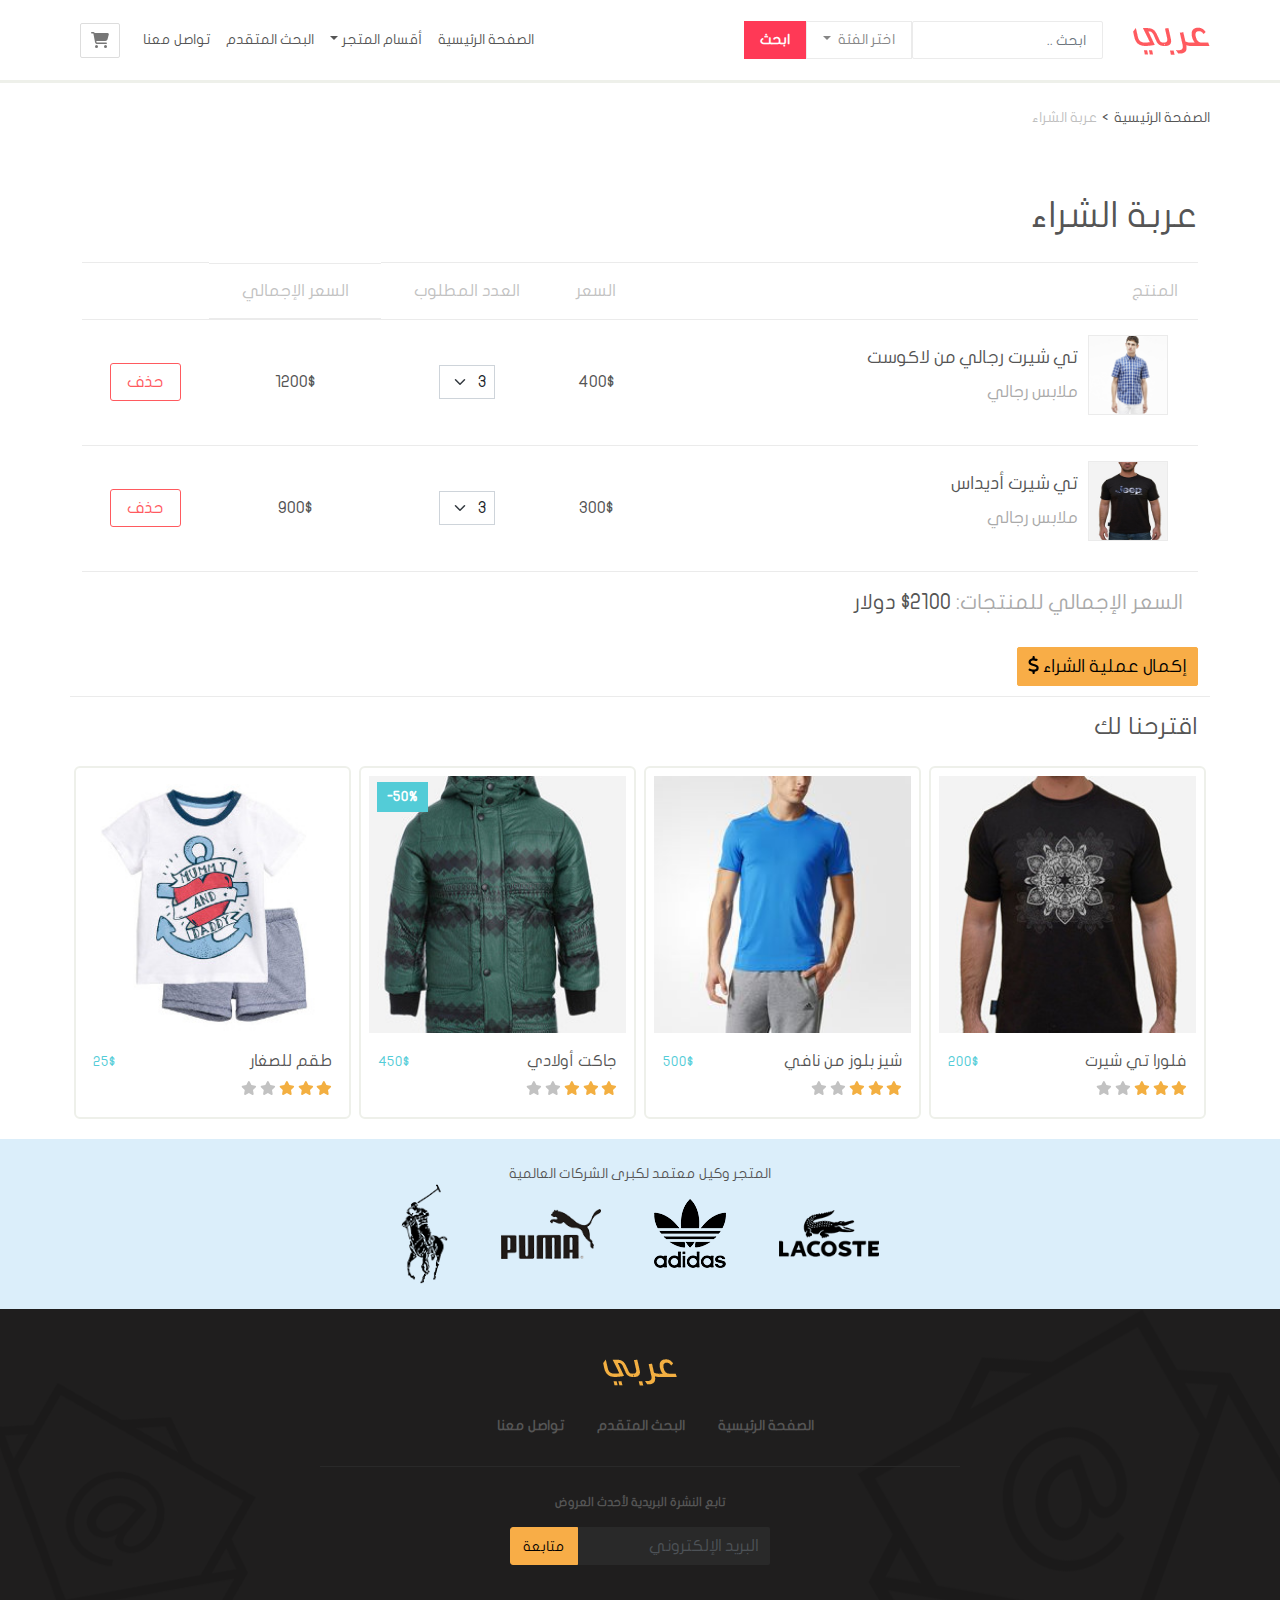
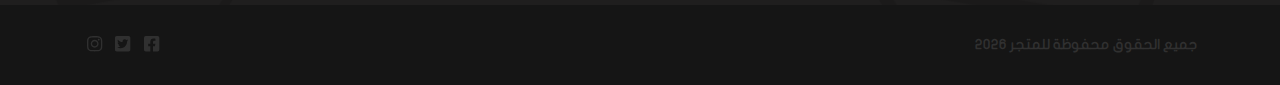
==== checkout.html @ 3d7d4f2a "dist files" ====
<!DOCTYPE html> <html lang="ar" dir="rtl"> <head> <meta charset="UTF-8"> <meta name="viewport" content="width=device-width,initial-scale=1"> <title>متجر عربي | صفحة الشراء</title> <script defer src="main.js"></script><link href="style.css" rel="stylesheet"></head> <body> <div class="container-fluid"> <div class="row"> <nav class="navbar custom-navbar navbar-expand-lg"> <div class="container p-0"> <div class="navbar-header"> <button class="navbar-toggler btn btn-icon collapsed" type="button" data-bs-toggle="collapse" data-bs-target="#navbar-cooapsed-menu" aria-controls="navbarSupportedContent" aria-expanded="false" aria-label="Toggle navigation"> <i class="fa-solid fa-bars"></i> </button> <a href="checkout.html" class="navbar-toggler btn btn-icon me-2" data-bs-toggle="tooltip" data-bs-placement="bottom" title="عربة الشراء"> <i class="fa-solid fa-cart-shopping"></i> </a> <a href="." class="navbar-brand"> <img src="a36b544361a1413762f1.png" alt="متجر عربي"> </a> </div> <form class="d-flex"> <input type="search" class="form-control custom-input" placeholder="ابحث .."> <div class="dropdown my-auto d-none d-lg-block"> <a class="nav-link dropdown-toggle" href="#" role="button" data-bs-toggle="dropdown" aria-expanded="false"> اختر الفئة </a> <ul class="dropdown-menu"> <li> <div class="checkbox"> <label> <input type="checkbox" name="search-category" value="men"> رجالي </label> </div> </li> <li> <div class="checkbox"> <label> <input type="checkbox" name="search-category" value="women"> نسائي </label> </div> </li> <li> <div class="checkbox"> <label> <input type="checkbox" name="search-category" value="kids"> أطفال </label> </div> </li> </ul> </div> <button type="submit" class="btn search-btn"> ابحث </button> </form> <div class="collapse navbar-collapse" id="navbar-cooapsed-menu"> <ul class="navbar-nav ms-auto"> <li class="nav-item"> <a class="nav-link" href="#">الصفحة الرئيسية</a> </li> <li class="nav-item dropdown"> <a class="nav-link dropdown-toggle" role="button" data-bs-toggle="dropdown" aria-expanded="false" href="#">أقسام المتجر</a> <ul class="dropdown-menu"> <li> <a href="#" class="dropdown-item">رجالي</a> </li> <li> <a href="#" class="dropdown-item">نسائي</a> </li> <li> <a href="#" class="dropdown-item">أطفال</a> </li> </ul> </li> <li class="nav-item"> <a class="nav-link" href="search.html">البحث المتقدم</a> </li> <li class="nav-item"> <a class="nav-link" href="contact.html">تواصل معنا</a> </li> <li> <a href="checkout.html" class="btn d-none d-lg-block" data-bs-toggle="tooltip" data-bs-placement="bottom" title="عربة الشراء"> <i class="fa-solid fa-cart-shopping"></i> </a> </li> </ul> </div> </div> </nav> </div> <div class="container"> <div class="row"> <ol class="breadcrumb custom-breadcrumb"> <li> <a href=".">الصفحة الرئيسية</a> </li> <li class="active">عربة الشراء</li> </ol> </div> <div class="row"> <h1 class="custom-heading"> عربة الشراء </h1> <form id="form-checkout" action="payment.html"> <table class="custom-table w-100"> <thead> <tr> <th>المنتج</th> <th>السعر</th> <th>العدد المطلوب</th> <th class="d-none d-md-block">السعر الإجمالي</th> <th></th> </tr> </thead> <tbody> <tr data-product-info data-product-price="400"> <td> <div class="d-flex custom-media"> <div class="flex-shrink-0"> <img src="03ae17135d2aaae6cb67.jpg" alt="تي شيرت رجالي من لاكوست" class="d-none d-md-block"> </div> <div class="flex-grow-1"> <h4>تي شيرت رجالي من لاكوست</h4> <div class="custom-text-muted"> ملابس رجالي </div> </div> </div> </td> <td class="price-q"> 400$ </td> <td> <input type="hidden" name="product1" value="تي شيرت رجالي من لاكوست"> <select class="form-select custom-form-control quantity" name="quantity1" data-quantity> <option value="1">1</option> <option value="2">2</option> <option value="3" selected="selected">3</option> </select> </td> <td class="resultq"> </td> <td> <button class="btn btn-danger custom-btn-danger"> <span class="d-none d-md-block">حذف</span> <i class="fa-regular fa-trash-can d-block d-md-none fa-lg"></i> </button> </td> </tr> <tr data-product-info data-product-price="300"> <td> <div class="d-flex custom-media"> <div class="flex-shrink-0"> <img src="22b90dc3d8ca3d9938de.jpg" alt="تي شيرت اديداس" class="d-none d-md-block"> </div> <div class="flex-grow-1"> <h4>تي شيرت أديداس</h4> <div class="custom-text-muted"> ملابس رجالي </div> </div> </div> </td> <td class="price-q"> 300$ </td> <td> <input type="hidden" name="product1" value="تي شيرت اديداس"> <select class="form-select custom-form-control quantity" name="quantity2" data-quantity> <option value="1">1</option> <option value="2">2</option> <option value="3" selected="selected">3</option> </select> </td> <td class="resultq"> </td> <td> <button class="btn btn-danger custom-btn-danger"> <span class="d-none d-md-block">حذف</span> <i class="fa-regular fa-trash-can d-block d-md-none fa-lg"></i> </button> </td> </tr> </tbody> <tfoot> <tr> <td colspan="5"> <span class="custom-text-muted"> السعر الإجمالي للمنتجات: </span> <span id="total-price"></span> دولار </td> </tr> </tfoot> </table> <button type="submit" class="btn custom-btn-primary2 custom-btn-with-icon"> <span> إكمال عملية الشراء <i class="fa-solid fa-dollar-sign"></i> </span> </button> </form> </div> <div class="row suggestions"> <h3 class="col-12 custom-heading pt-3"> اقترحنا لك </h3> <div class="col-lg-3 col-md-4"> <div class="card custom-thumbnail"> <div class="overlay"> <button class="btn add-to-card"> إضافة للعربة <i class="fa-solid fa-cart-shopping"></i> </button> </div> <img src="bf7683e617746b3d5ba9.jpg" alt="فلورا تي شيرت"> <div class="card-body"> <div class="clearfix"> <h4 class="float-start">فلورا تي شيرت</h4> <div class="price float-end"> 200$ </div> </div> <div class="rating"> <i class="fa-solid fa-star active"></i> <i class="fa-solid fa-star active"></i> <i class="fa-solid fa-star active"></i> <i class="fa-solid fa-star"></i> <i class="fa-solid fa-star"></i> </div> <button class="btn add-to-card d-block d-lg-none mt-1 mx-auto"> إضافة للعربة <i class="fa-solid fa-cart-shopping"></i> </button> </div> </div> </div> <div class="col-lg-3 col-md-4"> <div class="card custom-thumbnail"> <div class="overlay"> <button class="btn add-to-card"> إضافة للعربة <i class="fa-solid fa-cart-shopping"></i> </button> </div> <img src="e47b2ab1a007ff21dffc.jpg" alt="شيز بلوز من نافي"> <div class="card-body"> <div class="clearfix"> <h4 class="float-start">شيز بلوز من نافي</h4> <div class="price float-end"> 500$ </div> </div> <div class="rating"> <i class="fa-solid fa-star active"></i> <i class="fa-solid fa-star active"></i> <i class="fa-solid fa-star active"></i> <i class="fa-solid fa-star"></i> <i class="fa-solid fa-star"></i> </div> <button class="btn add-to-card d-block d-lg-none mt-1 mx-auto"> إضافة للعربة <i class="fa-solid fa-cart-shopping"></i> </button> </div> </div> </div> <div class="col-lg-3 col-md-4"> <div class="card custom-thumbnail"> <div class="sale">50%-</div> <div class="overlay"> <button class="btn add-to-card"> إضافة للعربة <i class="fa-solid fa-cart-shopping"></i> </button> </div> <img src="3eab2554806c91cfee30.jpg" alt="جاكت أولادي"> <div class="card-body"> <div class="clearfix"> <h4 class="float-start">جاكت أولادي</h4> <div class="price float-end"> 450$ </div> </div> <div class="rating"> <i class="fa-solid fa-star active"></i> <i class="fa-solid fa-star active"></i> <i class="fa-solid fa-star active"></i> <i class="fa-solid fa-star"></i> <i class="fa-solid fa-star"></i> </div> <button class="btn add-to-card d-block d-lg-none mt-1 mx-auto"> إضافة للعربة <i class="fa-solid fa-cart-shopping"></i> </button> </div> </div> </div> <div class="col-lg-3 col-md-4 d-none d-lg-block"> <div class="card custom-thumbnail"> <div class="overlay"> <button class="btn add-to-card"> إضافة للعربة <i class="fa-solid fa-cart-shopping"></i> </button> </div> <img src="1aae292ed94145a1642b.jpg" alt="طقم للصغار"> <div class="card-body"> <div class="clearfix"> <h4 class="float-start">طقم للصغار</h4> <div class="price float-end"> 25$ </div> </div> <div class="rating"> <i class="fa-solid fa-star active"></i> <i class="fa-solid fa-star active"></i> <i class="fa-solid fa-star active"></i> <i class="fa-solid fa-star"></i> <i class="fa-solid fa-star"></i> </div> <button class="btn add-to-card d-block d-lg-none mt-1 mx-auto"> إضافة للعربة <i class="fa-solid fa-cart-shopping"></i> </button> </div> </div> </div> </div> </div> <div id="footer" class="row"> <div id="brand-logos" class="col-12 text-center"> <span>المتجر وكيل معتمد لكبرى الشركات العالمية</span> <div class="img-container"> <img src="9f1fc7da9cb5c7800ea9.png" alt="Lacoste"> <img src="c1fae2b7a69e20d3e89f.png" alt="Adidas"> <img src="8baf6ca4bacfadd9ecb3.png" alt="Puma"> <img src="ca702bc42bc2300f8de2.png" alt="Polo"> </div> </div> <div id="footer-nav" class="col-12 text-center"> <div class="footer-logo"> <a href="./"> <img src="db6d5bf9a2657ba93ea4.png" alt="عربي"> </a> </div> <div id="footer-nav-links" class="col-12 d-none d-md-block"> <a href=".">الصفحة الرئيسية</a> <a href="search.html">البحث المتقدم</a> <a href="contact.html">تواصل معنا</a> </div> <div id="newsletter" class="col-12 col-md-6 offset-md-3 px-3"> <form class="needs-validation" novalidate> <label for="footer-email"> تابع النشرة البريدية لأحدث العروض </label> <br> <div class="input-group"> <input type="email" class="form-control custom-form-control" placeholder="البريد الإلكتروني" name="email" required> <button type="submit" class="btn custom-btn-primary2"> متابعة </button> </div> </form> </div> </div> <div id="footer-copyright" class="col-12"> <div class="container"> <div id="copyright" class="float-start"> جميع الحقوق محفوظة للمتجر <span id="copytime"></span> </div> <div id="social-icons" class="float-end"> <a href="https://www.facebook.com/profile.php?id=100069960469001"> <i class="fa-brands fa-square-facebook fa-lg"></i> </a> <a href="https://www.twitter.com"> <i class="fa-brands fa-square-twitter fa-lg"></i> </a> <a href="https://www.instagram.com/nooraldeennak/"> <i class="fa-brands fa-instagram fa-lg"></i> </a> </div> </div> </div> </div> </div> </body> </html>
---- style.css ----
@charset "UTF-8";
/*!************************************************************************************************************************************************!*\
  !*** css ./node_modules/css-loader/dist/cjs.js!./node_modules/sass-loader/dist/cjs.js!./node_modules/bootstrap/dist/css/bootstrap.rtl.min.css ***!
  \************************************************************************************************************************************************/
/*!
* Bootstrap  v5.2.2 (https://getbootstrap.com/)
* Copyright 2011-2022 The Bootstrap Authors
* Copyright 2011-2022 Twitter, Inc.
* Licensed under MIT (https://github.com/twbs/bootstrap/blob/main/LICENSE)
*/:root{--bs-blue:#0d6efd;--bs-indigo:#6610f2;--bs-purple:#6f42c1;--bs-pink:#d63384;--bs-red:#dc3545;--bs-orange:#fd7e14;--bs-yellow:#ffc107;--bs-green:#198754;--bs-teal:#20c997;--bs-cyan:#0dcaf0;--bs-black:#000;--bs-white:#fff;--bs-gray:#6c757d;--bs-gray-dark:#343a40;--bs-gray-100:#f8f9fa;--bs-gray-200:#e9ecef;--bs-gray-300:#dee2e6;--bs-gray-400:#ced4da;--bs-gray-500:#adb5bd;--bs-gray-600:#6c757d;--bs-gray-700:#495057;--bs-gray-800:#343a40;--bs-gray-900:#212529;--bs-primary:#0d6efd;--bs-secondary:#6c757d;--bs-success:#198754;--bs-info:#0dcaf0;--bs-warning:#ffc107;--bs-danger:#dc3545;--bs-light:#f8f9fa;--bs-dark:#212529;--bs-primary-rgb:13,110,253;--bs-secondary-rgb:108,117,125;--bs-success-rgb:25,135,84;--bs-info-rgb:13,202,240;--bs-warning-rgb:255,193,7;--bs-danger-rgb:220,53,69;--bs-light-rgb:248,249,250;--bs-dark-rgb:33,37,41;--bs-white-rgb:255,255,255;--bs-black-rgb:0,0,0;--bs-body-color-rgb:33,37,41;--bs-body-bg-rgb:255,255,255;--bs-font-sans-serif:system-ui,-apple-system,"Segoe UI",Roboto,"Helvetica Neue","Noto Sans","Liberation Sans",Arial,sans-serif,"Apple Color Emoji","Segoe UI Emoji","Segoe UI Symbol","Noto Color Emoji";--bs-font-monospace:SFMono-Regular,Menlo,Monaco,Consolas,"Liberation Mono","Courier New",monospace;--bs-gradient:linear-gradient(180deg,hsla(0,0%,100%,.15),hsla(0,0%,100%,0));--bs-body-font-family:var(--bs-font-sans-serif);--bs-body-font-size:1rem;--bs-body-font-weight:400;--bs-body-line-height:1.5;--bs-body-color:#212529;--bs-body-bg:#fff;--bs-border-width:1px;--bs-border-style:solid;--bs-border-color:#dee2e6;--bs-border-color-translucent:rgba(0,0,0,.175);--bs-border-radius:0.375rem;--bs-border-radius-sm:0.25rem;--bs-border-radius-lg:0.5rem;--bs-border-radius-xl:1rem;--bs-border-radius-2xl:2rem;--bs-border-radius-pill:50rem;--bs-link-color:#0d6efd;--bs-link-hover-color:#0a58ca;--bs-code-color:#d63384;--bs-highlight-bg:#fff3cd}*,:after,:before{box-sizing:border-box}@media (prefers-reduced-motion:no-preference){:root{scroll-behavior:smooth}}body{-webkit-text-size-adjust:100%;-webkit-tap-highlight-color:transparent;background-color:var(--bs-body-bg);color:var(--bs-body-color);font-family:var(--bs-body-font-family);font-size:var(--bs-body-font-size);font-weight:var(--bs-body-font-weight);line-height:var(--bs-body-line-height);margin:0;text-align:var(--bs-body-text-align)}hr{border:0;border-top:1px solid;color:inherit;margin:1rem 0;opacity:.25}.h1,.h2,.h3,.h4,.h5,.h6,h1,h2,h3,h4,h5,h6{font-weight:500;line-height:1.2;margin-bottom:.5rem;margin-top:0}.h1,h1{font-size:calc(1.375rem + 1.5vw)}@media (min-width:1200px){.h1,h1{font-size:2.5rem}}.h2,h2{font-size:calc(1.325rem + .9vw)}@media (min-width:1200px){.h2,h2{font-size:2rem}}.h3,h3{font-size:calc(1.3rem + .6vw)}@media (min-width:1200px){.h3,h3{font-size:1.75rem}}.h4,h4{font-size:calc(1.275rem + .3vw)}@media (min-width:1200px){.h4,h4{font-size:1.5rem}}.h5,h5{font-size:1.25rem}.h6,h6{font-size:1rem}p{margin-bottom:1rem;margin-top:0}abbr[title]{cursor:help;-webkit-text-decoration:underline dotted;text-decoration:underline dotted;-webkit-text-decoration-skip-ink:none;text-decoration-skip-ink:none}address{font-style:normal;line-height:inherit;margin-bottom:1rem}ol,ul{padding-right:2rem}dl,ol,ul{margin-bottom:1rem;margin-top:0}ol ol,ol ul,ul ol,ul ul{margin-bottom:0}dt{font-weight:700}dd{margin-bottom:.5rem;margin-right:0}blockquote{margin:0 0 1rem}b,strong{font-weight:bolder}.small,small{font-size:.875em}.mark,mark{background-color:var(--bs-highlight-bg);padding:.1875em}sub,sup{font-size:.75em;line-height:0;position:relative;vertical-align:baseline}sub{bottom:-.25em}sup{top:-.5em}a{color:var(--bs-link-color);text-decoration:underline}a:hover{color:var(--bs-link-hover-color)}a:not([href]):not([class]),a:not([href]):not([class]):hover{color:inherit;text-decoration:none}code,kbd,pre,samp{font-family:var(--bs-font-monospace);font-size:1em}pre{display:block;font-size:.875em;margin-bottom:1rem;margin-top:0;overflow:auto}pre code{color:inherit;font-size:inherit;word-break:normal}code{word-wrap:break-word;color:var(--bs-code-color);font-size:.875em}a>code{color:inherit}kbd{background-color:var(--bs-body-color);border-radius:.25rem;color:var(--bs-body-bg);font-size:.875em;padding:.1875rem .375rem}kbd kbd{font-size:1em;padding:0}figure{margin:0 0 1rem}img,svg{vertical-align:middle}table{border-collapse:collapse;caption-side:bottom}caption{color:#6c757d;padding-bottom:.5rem;padding-top:.5rem;text-align:right}th{text-align:inherit;text-align:-webkit-match-parent}tbody,td,tfoot,th,thead,tr{border:0 solid;border-color:inherit}label{display:inline-block}button{border-radius:0}button:focus:not(:focus-visible){outline:0}button,input,optgroup,select,textarea{font-family:inherit;font-size:inherit;line-height:inherit;margin:0}button,select{text-transform:none}[role=button]{cursor:pointer}select{word-wrap:normal}select:disabled{opacity:1}[list]:not([type=date]):not([type=datetime-local]):not([type=month]):not([type=week]):not([type=time])::-webkit-calendar-picker-indicator{display:none!important}[type=button],[type=reset],[type=submit],button{-webkit-appearance:button}[type=button]:not(:disabled),[type=reset]:not(:disabled),[type=submit]:not(:disabled),button:not(:disabled){cursor:pointer}::-moz-focus-inner{border-style:none;padding:0}textarea{resize:vertical}fieldset{border:0;margin:0;min-width:0;padding:0}legend{float:right;font-size:calc(1.275rem + .3vw);line-height:inherit;margin-bottom:.5rem;padding:0;width:100%}@media (min-width:1200px){legend{font-size:1.5rem}}legend+*{clear:right}::-webkit-datetime-edit-day-field,::-webkit-datetime-edit-fields-wrapper,::-webkit-datetime-edit-hour-field,::-webkit-datetime-edit-minute,::-webkit-datetime-edit-month-field,::-webkit-datetime-edit-text,::-webkit-datetime-edit-year-field{padding:0}::-webkit-inner-spin-button{height:auto}[type=search]{-webkit-appearance:textfield;outline-offset:-2px}[type=email],[type=number],[type=tel],[type=url]{direction:ltr}::-webkit-search-decoration{-webkit-appearance:none}::-webkit-color-swatch-wrapper{padding:0}::-webkit-file-upload-button{-webkit-appearance:button;font:inherit}::file-selector-button{-webkit-appearance:button;font:inherit}output{display:inline-block}iframe{border:0}summary{cursor:pointer;display:list-item}progress{vertical-align:baseline}[hidden]{display:none!important}.lead{font-size:1.25rem;font-weight:300}.display-1{font-size:calc(1.625rem + 4.5vw);font-weight:300;line-height:1.2}@media (min-width:1200px){.display-1{font-size:5rem}}.display-2{font-size:calc(1.575rem + 3.9vw);font-weight:300;line-height:1.2}@media (min-width:1200px){.display-2{font-size:4.5rem}}.display-3{font-size:calc(1.525rem + 3.3vw);font-weight:300;line-height:1.2}@media (min-width:1200px){.display-3{font-size:4rem}}.display-4{font-size:calc(1.475rem + 2.7vw);font-weight:300;line-height:1.2}@media (min-width:1200px){.display-4{font-size:3.5rem}}.display-5{font-size:calc(1.425rem + 2.1vw);font-weight:300;line-height:1.2}@media (min-width:1200px){.display-5{font-size:3rem}}.display-6{font-size:calc(1.375rem + 1.5vw);font-weight:300;line-height:1.2}@media (min-width:1200px){.display-6{font-size:2.5rem}}.list-inline,.list-unstyled{list-style:none;padding-right:0}.list-inline-item{display:inline-block}.list-inline-item:not(:last-child){margin-left:.5rem}.initialism{font-size:.875em;text-transform:uppercase}.blockquote{font-size:1.25rem;margin-bottom:1rem}.blockquote>:last-child{margin-bottom:0}.blockquote-footer{color:#6c757d;font-size:.875em;margin-bottom:1rem;margin-top:-1rem}.blockquote-footer:before{content:"— "}.img-fluid,.img-thumbnail{height:auto;max-width:100%}.img-thumbnail{background-color:#fff;border:1px solid var(--bs-border-color);border-radius:.375rem;padding:.25rem}.figure{display:inline-block}.figure-img{line-height:1;margin-bottom:.5rem}.figure-caption{color:#6c757d;font-size:.875em}.container,.container-fluid,.container-lg,.container-md,.container-sm,.container-xl,.container-xxl{--bs-gutter-x:1.5rem;--bs-gutter-y:0;margin-left:auto;margin-right:auto;padding-left:calc(var(--bs-gutter-x)*.5);padding-right:calc(var(--bs-gutter-x)*.5);width:100%}@media (min-width:576px){.container,.container-sm{max-width:540px}}@media (min-width:768px){.container,.container-md,.container-sm{max-width:720px}}@media (min-width:992px){.container,.container-lg,.container-md,.container-sm{max-width:960px}}@media (min-width:1200px){.container,.container-lg,.container-md,.container-sm,.container-xl{max-width:1140px}}@media (min-width:1400px){.container,.container-lg,.container-md,.container-sm,.container-xl,.container-xxl{max-width:1320px}}.row{--bs-gutter-x:1.5rem;--bs-gutter-y:0;display:flex;flex-wrap:wrap;margin-left:calc(var(--bs-gutter-x)*-.5);margin-right:calc(var(--bs-gutter-x)*-.5);margin-top:calc(var(--bs-gutter-y)*-1)}.row>*{flex-shrink:0;margin-top:var(--bs-gutter-y);max-width:100%;padding-left:calc(var(--bs-gutter-x)*.5);padding-right:calc(var(--bs-gutter-x)*.5);width:100%}.col{flex:1 0 0%}.row-cols-auto>*{flex:0 0 auto;width:auto}.row-cols-1>*{flex:0 0 auto;width:100%}.row-cols-2>*{flex:0 0 auto;width:50%}.row-cols-3>*{flex:0 0 auto;width:33.3333333333%}.row-cols-4>*{flex:0 0 auto;width:25%}.row-cols-5>*{flex:0 0 auto;width:20%}.row-cols-6>*{flex:0 0 auto;width:16.6666666667%}.col-auto{flex:0 0 auto;width:auto}.col-1{flex:0 0 auto;width:8.33333333%}.col-2{flex:0 0 auto;width:16.66666667%}.col-3{flex:0 0 auto;width:25%}.col-4{flex:0 0 auto;width:33.33333333%}.col-5{flex:0 0 auto;width:41.66666667%}.col-6{flex:0 0 auto;width:50%}.col-7{flex:0 0 auto;width:58.33333333%}.col-8{flex:0 0 auto;width:66.66666667%}.col-9{flex:0 0 auto;width:75%}.col-10{flex:0 0 auto;width:83.33333333%}.col-11{flex:0 0 auto;width:91.66666667%}.col-12{flex:0 0 auto;width:100%}.offset-1{margin-right:8.33333333%}.offset-2{margin-right:16.66666667%}.offset-3{margin-right:25%}.offset-4{margin-right:33.33333333%}.offset-5{margin-right:41.66666667%}.offset-6{margin-right:50%}.offset-7{margin-right:58.33333333%}.offset-8{margin-right:66.66666667%}.offset-9{margin-right:75%}.offset-10{margin-right:83.33333333%}.offset-11{margin-right:91.66666667%}.g-0,.gx-0{--bs-gutter-x:0}.g-0,.gy-0{--bs-gutter-y:0}.g-1,.gx-1{--bs-gutter-x:0.25rem}.g-1,.gy-1{--bs-gutter-y:0.25rem}.g-2,.gx-2{--bs-gutter-x:0.5rem}.g-2,.gy-2{--bs-gutter-y:0.5rem}.g-3,.gx-3{--bs-gutter-x:1rem}.g-3,.gy-3{--bs-gutter-y:1rem}.g-4,.gx-4{--bs-gutter-x:1.5rem}.g-4,.gy-4{--bs-gutter-y:1.5rem}.g-5,.gx-5{--bs-gutter-x:3rem}.g-5,.gy-5{--bs-gutter-y:3rem}@media (min-width:576px){.col-sm{flex:1 0 0%}.row-cols-sm-auto>*{flex:0 0 auto;width:auto}.row-cols-sm-1>*{flex:0 0 auto;width:100%}.row-cols-sm-2>*{flex:0 0 auto;width:50%}.row-cols-sm-3>*{flex:0 0 auto;width:33.3333333333%}.row-cols-sm-4>*{flex:0 0 auto;width:25%}.row-cols-sm-5>*{flex:0 0 auto;width:20%}.row-cols-sm-6>*{flex:0 0 auto;width:16.6666666667%}.col-sm-auto{flex:0 0 auto;width:auto}.col-sm-1{flex:0 0 auto;width:8.33333333%}.col-sm-2{flex:0 0 auto;width:16.66666667%}.col-sm-3{flex:0 0 auto;width:25%}.col-sm-4{flex:0 0 auto;width:33.33333333%}.col-sm-5{flex:0 0 auto;width:41.66666667%}.col-sm-6{flex:0 0 auto;width:50%}.col-sm-7{flex:0 0 auto;width:58.33333333%}.col-sm-8{flex:0 0 auto;width:66.66666667%}.col-sm-9{flex:0 0 auto;width:75%}.col-sm-10{flex:0 0 auto;width:83.33333333%}.col-sm-11{flex:0 0 auto;width:91.66666667%}.col-sm-12{flex:0 0 auto;width:100%}.offset-sm-0{margin-right:0}.offset-sm-1{margin-right:8.33333333%}.offset-sm-2{margin-right:16.66666667%}.offset-sm-3{margin-right:25%}.offset-sm-4{margin-right:33.33333333%}.offset-sm-5{margin-right:41.66666667%}.offset-sm-6{margin-right:50%}.offset-sm-7{margin-right:58.33333333%}.offset-sm-8{margin-right:66.66666667%}.offset-sm-9{margin-right:75%}.offset-sm-10{margin-right:83.33333333%}.offset-sm-11{margin-right:91.66666667%}.g-sm-0,.gx-sm-0{--bs-gutter-x:0}.g-sm-0,.gy-sm-0{--bs-gutter-y:0}.g-sm-1,.gx-sm-1{--bs-gutter-x:0.25rem}.g-sm-1,.gy-sm-1{--bs-gutter-y:0.25rem}.g-sm-2,.gx-sm-2{--bs-gutter-x:0.5rem}.g-sm-2,.gy-sm-2{--bs-gutter-y:0.5rem}.g-sm-3,.gx-sm-3{--bs-gutter-x:1rem}.g-sm-3,.gy-sm-3{--bs-gutter-y:1rem}.g-sm-4,.gx-sm-4{--bs-gutter-x:1.5rem}.g-sm-4,.gy-sm-4{--bs-gutter-y:1.5rem}.g-sm-5,.gx-sm-5{--bs-gutter-x:3rem}.g-sm-5,.gy-sm-5{--bs-gutter-y:3rem}}@media (min-width:768px){.col-md{flex:1 0 0%}.row-cols-md-auto>*{flex:0 0 auto;width:auto}.row-cols-md-1>*{flex:0 0 auto;width:100%}.row-cols-md-2>*{flex:0 0 auto;width:50%}.row-cols-md-3>*{flex:0 0 auto;width:33.3333333333%}.row-cols-md-4>*{flex:0 0 auto;width:25%}.row-cols-md-5>*{flex:0 0 auto;width:20%}.row-cols-md-6>*{flex:0 0 auto;width:16.6666666667%}.col-md-auto{flex:0 0 auto;width:auto}.col-md-1{flex:0 0 auto;width:8.33333333%}.col-md-2{flex:0 0 auto;width:16.66666667%}.col-md-3{flex:0 0 auto;width:25%}.col-md-4{flex:0 0 auto;width:33.33333333%}.col-md-5{flex:0 0 auto;width:41.66666667%}.col-md-6{flex:0 0 auto;width:50%}.col-md-7{flex:0 0 auto;width:58.33333333%}.col-md-8{flex:0 0 auto;width:66.66666667%}.col-md-9{flex:0 0 auto;width:75%}.col-md-10{flex:0 0 auto;width:83.33333333%}.col-md-11{flex:0 0 auto;width:91.66666667%}.col-md-12{flex:0 0 auto;width:100%}.offset-md-0{margin-right:0}.offset-md-1{margin-right:8.33333333%}.offset-md-2{margin-right:16.66666667%}.offset-md-3{margin-right:25%}.offset-md-4{margin-right:33.33333333%}.offset-md-5{margin-right:41.66666667%}.offset-md-6{margin-right:50%}.offset-md-7{margin-right:58.33333333%}.offset-md-8{margin-right:66.66666667%}.offset-md-9{margin-right:75%}.offset-md-10{margin-right:83.33333333%}.offset-md-11{margin-right:91.66666667%}.g-md-0,.gx-md-0{--bs-gutter-x:0}.g-md-0,.gy-md-0{--bs-gutter-y:0}.g-md-1,.gx-md-1{--bs-gutter-x:0.25rem}.g-md-1,.gy-md-1{--bs-gutter-y:0.25rem}.g-md-2,.gx-md-2{--bs-gutter-x:0.5rem}.g-md-2,.gy-md-2{--bs-gutter-y:0.5rem}.g-md-3,.gx-md-3{--bs-gutter-x:1rem}.g-md-3,.gy-md-3{--bs-gutter-y:1rem}.g-md-4,.gx-md-4{--bs-gutter-x:1.5rem}.g-md-4,.gy-md-4{--bs-gutter-y:1.5rem}.g-md-5,.gx-md-5{--bs-gutter-x:3rem}.g-md-5,.gy-md-5{--bs-gutter-y:3rem}}@media (min-width:992px){.col-lg{flex:1 0 0%}.row-cols-lg-auto>*{flex:0 0 auto;width:auto}.row-cols-lg-1>*{flex:0 0 auto;width:100%}.row-cols-lg-2>*{flex:0 0 auto;width:50%}.row-cols-lg-3>*{flex:0 0 auto;width:33.3333333333%}.row-cols-lg-4>*{flex:0 0 auto;width:25%}.row-cols-lg-5>*{flex:0 0 auto;width:20%}.row-cols-lg-6>*{flex:0 0 auto;width:16.6666666667%}.col-lg-auto{flex:0 0 auto;width:auto}.col-lg-1{flex:0 0 auto;width:8.33333333%}.col-lg-2{flex:0 0 auto;width:16.66666667%}.col-lg-3{flex:0 0 auto;width:25%}.col-lg-4{flex:0 0 auto;width:33.33333333%}.col-lg-5{flex:0 0 auto;width:41.66666667%}.col-lg-6{flex:0 0 auto;width:50%}.col-lg-7{flex:0 0 auto;width:58.33333333%}.col-lg-8{flex:0 0 auto;width:66.66666667%}.col-lg-9{flex:0 0 auto;width:75%}.col-lg-10{flex:0 0 auto;width:83.33333333%}.col-lg-11{flex:0 0 auto;width:91.66666667%}.col-lg-12{flex:0 0 auto;width:100%}.offset-lg-0{margin-right:0}.offset-lg-1{margin-right:8.33333333%}.offset-lg-2{margin-right:16.66666667%}.offset-lg-3{margin-right:25%}.offset-lg-4{margin-right:33.33333333%}.offset-lg-5{margin-right:41.66666667%}.offset-lg-6{margin-right:50%}.offset-lg-7{margin-right:58.33333333%}.offset-lg-8{margin-right:66.66666667%}.offset-lg-9{margin-right:75%}.offset-lg-10{margin-right:83.33333333%}.offset-lg-11{margin-right:91.66666667%}.g-lg-0,.gx-lg-0{--bs-gutter-x:0}.g-lg-0,.gy-lg-0{--bs-gutter-y:0}.g-lg-1,.gx-lg-1{--bs-gutter-x:0.25rem}.g-lg-1,.gy-lg-1{--bs-gutter-y:0.25rem}.g-lg-2,.gx-lg-2{--bs-gutter-x:0.5rem}.g-lg-2,.gy-lg-2{--bs-gutter-y:0.5rem}.g-lg-3,.gx-lg-3{--bs-gutter-x:1rem}.g-lg-3,.gy-lg-3{--bs-gutter-y:1rem}.g-lg-4,.gx-lg-4{--bs-gutter-x:1.5rem}.g-lg-4,.gy-lg-4{--bs-gutter-y:1.5rem}.g-lg-5,.gx-lg-5{--bs-gutter-x:3rem}.g-lg-5,.gy-lg-5{--bs-gutter-y:3rem}}@media (min-width:1200px){.col-xl{flex:1 0 0%}.row-cols-xl-auto>*{flex:0 0 auto;width:auto}.row-cols-xl-1>*{flex:0 0 auto;width:100%}.row-cols-xl-2>*{flex:0 0 auto;width:50%}.row-cols-xl-3>*{flex:0 0 auto;width:33.3333333333%}.row-cols-xl-4>*{flex:0 0 auto;width:25%}.row-cols-xl-5>*{flex:0 0 auto;width:20%}.row-cols-xl-6>*{flex:0 0 auto;width:16.6666666667%}.col-xl-auto{flex:0 0 auto;width:auto}.col-xl-1{flex:0 0 auto;width:8.33333333%}.col-xl-2{flex:0 0 auto;width:16.66666667%}.col-xl-3{flex:0 0 auto;width:25%}.col-xl-4{flex:0 0 auto;width:33.33333333%}.col-xl-5{flex:0 0 auto;width:41.66666667%}.col-xl-6{flex:0 0 auto;width:50%}.col-xl-7{flex:0 0 auto;width:58.33333333%}.col-xl-8{flex:0 0 auto;width:66.66666667%}.col-xl-9{flex:0 0 auto;width:75%}.col-xl-10{flex:0 0 auto;width:83.33333333%}.col-xl-11{flex:0 0 auto;width:91.66666667%}.col-xl-12{flex:0 0 auto;width:100%}.offset-xl-0{margin-right:0}.offset-xl-1{margin-right:8.33333333%}.offset-xl-2{margin-right:16.66666667%}.offset-xl-3{margin-right:25%}.offset-xl-4{margin-right:33.33333333%}.offset-xl-5{margin-right:41.66666667%}.offset-xl-6{margin-right:50%}.offset-xl-7{margin-right:58.33333333%}.offset-xl-8{margin-right:66.66666667%}.offset-xl-9{margin-right:75%}.offset-xl-10{margin-right:83.33333333%}.offset-xl-11{margin-right:91.66666667%}.g-xl-0,.gx-xl-0{--bs-gutter-x:0}.g-xl-0,.gy-xl-0{--bs-gutter-y:0}.g-xl-1,.gx-xl-1{--bs-gutter-x:0.25rem}.g-xl-1,.gy-xl-1{--bs-gutter-y:0.25rem}.g-xl-2,.gx-xl-2{--bs-gutter-x:0.5rem}.g-xl-2,.gy-xl-2{--bs-gutter-y:0.5rem}.g-xl-3,.gx-xl-3{--bs-gutter-x:1rem}.g-xl-3,.gy-xl-3{--bs-gutter-y:1rem}.g-xl-4,.gx-xl-4{--bs-gutter-x:1.5rem}.g-xl-4,.gy-xl-4{--bs-gutter-y:1.5rem}.g-xl-5,.gx-xl-5{--bs-gutter-x:3rem}.g-xl-5,.gy-xl-5{--bs-gutter-y:3rem}}@media (min-width:1400px){.col-xxl{flex:1 0 0%}.row-cols-xxl-auto>*{flex:0 0 auto;width:auto}.row-cols-xxl-1>*{flex:0 0 auto;width:100%}.row-cols-xxl-2>*{flex:0 0 auto;width:50%}.row-cols-xxl-3>*{flex:0 0 auto;width:33.3333333333%}.row-cols-xxl-4>*{flex:0 0 auto;width:25%}.row-cols-xxl-5>*{flex:0 0 auto;width:20%}.row-cols-xxl-6>*{flex:0 0 auto;width:16.6666666667%}.col-xxl-auto{flex:0 0 auto;width:auto}.col-xxl-1{flex:0 0 auto;width:8.33333333%}.col-xxl-2{flex:0 0 auto;width:16.66666667%}.col-xxl-3{flex:0 0 auto;width:25%}.col-xxl-4{flex:0 0 auto;width:33.33333333%}.col-xxl-5{flex:0 0 auto;width:41.66666667%}.col-xxl-6{flex:0 0 auto;width:50%}.col-xxl-7{flex:0 0 auto;width:58.33333333%}.col-xxl-8{flex:0 0 auto;width:66.66666667%}.col-xxl-9{flex:0 0 auto;width:75%}.col-xxl-10{flex:0 0 auto;width:83.33333333%}.col-xxl-11{flex:0 0 auto;width:91.66666667%}.col-xxl-12{flex:0 0 auto;width:100%}.offset-xxl-0{margin-right:0}.offset-xxl-1{margin-right:8.33333333%}.offset-xxl-2{margin-right:16.66666667%}.offset-xxl-3{margin-right:25%}.offset-xxl-4{margin-right:33.33333333%}.offset-xxl-5{margin-right:41.66666667%}.offset-xxl-6{margin-right:50%}.offset-xxl-7{margin-right:58.33333333%}.offset-xxl-8{margin-right:66.66666667%}.offset-xxl-9{margin-right:75%}.offset-xxl-10{margin-right:83.33333333%}.offset-xxl-11{margin-right:91.66666667%}.g-xxl-0,.gx-xxl-0{--bs-gutter-x:0}.g-xxl-0,.gy-xxl-0{--bs-gutter-y:0}.g-xxl-1,.gx-xxl-1{--bs-gutter-x:0.25rem}.g-xxl-1,.gy-xxl-1{--bs-gutter-y:0.25rem}.g-xxl-2,.gx-xxl-2{--bs-gutter-x:0.5rem}.g-xxl-2,.gy-xxl-2{--bs-gutter-y:0.5rem}.g-xxl-3,.gx-xxl-3{--bs-gutter-x:1rem}.g-xxl-3,.gy-xxl-3{--bs-gutter-y:1rem}.g-xxl-4,.gx-xxl-4{--bs-gutter-x:1.5rem}.g-xxl-4,.gy-xxl-4{--bs-gutter-y:1.5rem}.g-xxl-5,.gx-xxl-5{--bs-gutter-x:3rem}.g-xxl-5,.gy-xxl-5{--bs-gutter-y:3rem}}.table{--bs-table-color:var(--bs-body-color);--bs-table-bg:transparent;--bs-table-border-color:var(--bs-border-color);--bs-table-accent-bg:transparent;--bs-table-striped-color:var(--bs-body-color);--bs-table-striped-bg:rgba(0,0,0,.05);--bs-table-active-color:var(--bs-body-color);--bs-table-active-bg:rgba(0,0,0,.1);--bs-table-hover-color:var(--bs-body-color);--bs-table-hover-bg:rgba(0,0,0,.075);border-color:var(--bs-table-border-color);color:var(--bs-table-color);margin-bottom:1rem;vertical-align:top;width:100%}.table>:not(caption)>*>*{background-color:var(--bs-table-bg);border-bottom-width:1px;box-shadow:inset 0 0 0 9999px var(--bs-table-accent-bg);padding:.5rem}.table>tbody{vertical-align:inherit}.table>thead{vertical-align:bottom}.table-group-divider{border-top:2px solid}.caption-top{caption-side:top}.table-sm>:not(caption)>*>*{padding:.25rem}.table-bordered>:not(caption)>*{border-width:1px 0}.table-bordered>:not(caption)>*>*{border-width:0 1px}.table-borderless>:not(caption)>*>*{border-bottom-width:0}.table-borderless>:not(:first-child){border-top-width:0}.table-striped-columns>:not(caption)>tr>:nth-child(2n),.table-striped>tbody>tr:nth-of-type(odd)>*{--bs-table-accent-bg:var(--bs-table-striped-bg);color:var(--bs-table-striped-color)}.table-active{--bs-table-accent-bg:var(--bs-table-active-bg);color:var(--bs-table-active-color)}.table-hover>tbody>tr:hover>*{--bs-table-accent-bg:var(--bs-table-hover-bg);color:var(--bs-table-hover-color)}.table-primary{--bs-table-color:#000;--bs-table-bg:#cfe2ff;--bs-table-border-color:#bacbe6;--bs-table-striped-bg:#c5d7f2;--bs-table-striped-color:#000;--bs-table-active-bg:#bacbe6;--bs-table-active-color:#000;--bs-table-hover-bg:#bfd1ec;--bs-table-hover-color:#000}.table-primary,.table-secondary{border-color:var(--bs-table-border-color);color:var(--bs-table-color)}.table-secondary{--bs-table-color:#000;--bs-table-bg:#e2e3e5;--bs-table-border-color:#cbccce;--bs-table-striped-bg:#d7d8da;--bs-table-striped-color:#000;--bs-table-active-bg:#cbccce;--bs-table-active-color:#000;--bs-table-hover-bg:#d1d2d4;--bs-table-hover-color:#000}.table-success{--bs-table-color:#000;--bs-table-bg:#d1e7dd;--bs-table-border-color:#bcd0c7;--bs-table-striped-bg:#c7dbd2;--bs-table-striped-color:#000;--bs-table-active-bg:#bcd0c7;--bs-table-active-color:#000;--bs-table-hover-bg:#c1d6cc;--bs-table-hover-color:#000}.table-info,.table-success{border-color:var(--bs-table-border-color);color:var(--bs-table-color)}.table-info{--bs-table-color:#000;--bs-table-bg:#cff4fc;--bs-table-border-color:#badce3;--bs-table-striped-bg:#c5e8ef;--bs-table-striped-color:#000;--bs-table-active-bg:#badce3;--bs-table-active-color:#000;--bs-table-hover-bg:#bfe2e9;--bs-table-hover-color:#000}.table-warning{--bs-table-color:#000;--bs-table-bg:#fff3cd;--bs-table-border-color:#e6dbb9;--bs-table-striped-bg:#f2e7c3;--bs-table-striped-color:#000;--bs-table-active-bg:#e6dbb9;--bs-table-active-color:#000;--bs-table-hover-bg:#ece1be;--bs-table-hover-color:#000}.table-danger,.table-warning{border-color:var(--bs-table-border-color);color:var(--bs-table-color)}.table-danger{--bs-table-color:#000;--bs-table-bg:#f8d7da;--bs-table-border-color:#dfc2c4;--bs-table-striped-bg:#eccccf;--bs-table-striped-color:#000;--bs-table-active-bg:#dfc2c4;--bs-table-active-color:#000;--bs-table-hover-bg:#e5c7ca;--bs-table-hover-color:#000}.table-light{--bs-table-color:#000;--bs-table-bg:#f8f9fa;--bs-table-border-color:#dfe0e1;--bs-table-striped-bg:#ecedee;--bs-table-striped-color:#000;--bs-table-active-bg:#dfe0e1;--bs-table-active-color:#000;--bs-table-hover-bg:#e5e6e7;--bs-table-hover-color:#000}.table-dark,.table-light{border-color:var(--bs-table-border-color);color:var(--bs-table-color)}.table-dark{--bs-table-color:#fff;--bs-table-bg:#212529;--bs-table-border-color:#373b3e;--bs-table-striped-bg:#2c3034;--bs-table-striped-color:#fff;--bs-table-active-bg:#373b3e;--bs-table-active-color:#fff;--bs-table-hover-bg:#323539;--bs-table-hover-color:#fff}.table-responsive{-webkit-overflow-scrolling:touch;overflow-x:auto}@media (max-width:575.98px){.table-responsive-sm{-webkit-overflow-scrolling:touch;overflow-x:auto}}@media (max-width:767.98px){.table-responsive-md{-webkit-overflow-scrolling:touch;overflow-x:auto}}@media (max-width:991.98px){.table-responsive-lg{-webkit-overflow-scrolling:touch;overflow-x:auto}}@media (max-width:1199.98px){.table-responsive-xl{-webkit-overflow-scrolling:touch;overflow-x:auto}}@media (max-width:1399.98px){.table-responsive-xxl{-webkit-overflow-scrolling:touch;overflow-x:auto}}.form-label{margin-bottom:.5rem}.col-form-label{font-size:inherit;line-height:1.5;margin-bottom:0;padding-bottom:calc(.375rem + 1px);padding-top:calc(.375rem + 1px)}.col-form-label-lg{font-size:1.25rem;padding-bottom:calc(.5rem + 1px);padding-top:calc(.5rem + 1px)}.col-form-label-sm{font-size:.875rem;padding-bottom:calc(.25rem + 1px);padding-top:calc(.25rem + 1px)}.form-text{color:#6c757d;font-size:.875em;margin-top:.25rem}.form-control{-webkit-appearance:none;-moz-appearance:none;appearance:none;background-clip:padding-box;background-color:#fff;border:1px solid #ced4da;border-radius:.375rem;color:#212529;display:block;font-size:1rem;font-weight:400;line-height:1.5;padding:.375rem .75rem;transition:border-color .15s ease-in-out,box-shadow .15s ease-in-out;width:100%}@media (prefers-reduced-motion:reduce){.form-control{transition:none}}.form-control[type=file]{overflow:hidden}.form-control[type=file]:not(:disabled):not([readonly]){cursor:pointer}.form-control:focus{background-color:#fff;border-color:#86b7fe;box-shadow:0 0 0 .25rem rgba(13,110,253,.25);color:#212529;outline:0}.form-control::-webkit-date-and-time-value{height:1.5em}.form-control::-moz-placeholder{color:#6c757d;opacity:1}.form-control::placeholder{color:#6c757d;opacity:1}.form-control:disabled{background-color:#e9ecef;opacity:1}.form-control::-webkit-file-upload-button{-webkit-margin-end:.75rem;background-color:#e9ecef;border:0 solid;border-color:inherit;border-inline-end-width:1px;border-radius:0;color:#212529;margin:-.375rem -.75rem;margin-inline-end:.75rem;padding:.375rem .75rem;pointer-events:none;-webkit-transition:color .15s ease-in-out,background-color .15s ease-in-out,border-color .15s ease-in-out,box-shadow .15s ease-in-out;transition:color .15s ease-in-out,background-color .15s ease-in-out,border-color .15s ease-in-out,box-shadow .15s ease-in-out}.form-control::file-selector-button{-webkit-margin-end:.75rem;background-color:#e9ecef;border:0 solid;border-color:inherit;border-inline-end-width:1px;border-radius:0;color:#212529;margin:-.375rem -.75rem;margin-inline-end:.75rem;padding:.375rem .75rem;pointer-events:none;transition:color .15s ease-in-out,background-color .15s ease-in-out,border-color .15s ease-in-out,box-shadow .15s ease-in-out}@media (prefers-reduced-motion:reduce){.form-control::-webkit-file-upload-button{-webkit-transition:none;transition:none}.form-control::file-selector-button{transition:none}}.form-control:hover:not(:disabled):not([readonly])::-webkit-file-upload-button{background-color:#dde0e3}.form-control:hover:not(:disabled):not([readonly])::file-selector-button{background-color:#dde0e3}.form-control-plaintext{background-color:transparent;border:solid transparent;border-width:1px 0;color:#212529;display:block;line-height:1.5;margin-bottom:0;padding:.375rem 0;width:100%}.form-control-plaintext:focus{outline:0}.form-control-plaintext.form-control-lg,.form-control-plaintext.form-control-sm{padding-left:0;padding-right:0}.form-control-sm{border-radius:.25rem;font-size:.875rem;min-height:calc(1.5em + .5rem + 2px);padding:.25rem .5rem}.form-control-sm::-webkit-file-upload-button{-webkit-margin-end:.5rem;margin:-.25rem -.5rem;margin-inline-end:.5rem;padding:.25rem .5rem}.form-control-sm::file-selector-button{-webkit-margin-end:.5rem;margin:-.25rem -.5rem;margin-inline-end:.5rem;padding:.25rem .5rem}.form-control-lg{border-radius:.5rem;font-size:1.25rem;min-height:calc(1.5em + 1rem + 2px);padding:.5rem 1rem}.form-control-lg::-webkit-file-upload-button{-webkit-margin-end:1rem;margin:-.5rem -1rem;margin-inline-end:1rem;padding:.5rem 1rem}.form-control-lg::file-selector-button{-webkit-margin-end:1rem;margin:-.5rem -1rem;margin-inline-end:1rem;padding:.5rem 1rem}textarea.form-control{min-height:calc(1.5em + .75rem + 2px)}textarea.form-control-sm{min-height:calc(1.5em + .5rem + 2px)}textarea.form-control-lg{min-height:calc(1.5em + 1rem + 2px)}.form-control-color{height:calc(1.5em + .75rem + 2px);padding:.375rem;width:3rem}.form-control-color:not(:disabled):not([readonly]){cursor:pointer}.form-control-color::-moz-color-swatch{border:0!important;border-radius:.375rem}.form-control-color::-webkit-color-swatch{border-radius:.375rem}.form-control-color.form-control-sm{height:calc(1.5em + .5rem + 2px)}.form-control-color.form-control-lg{height:calc(1.5em + 1rem + 2px)}.form-select{-moz-padding-start:calc(.75rem - 3px);-webkit-appearance:none;-moz-appearance:none;appearance:none;background-color:#fff;background-image:url("data:image/svg+xml;charset=utf-8,%3Csvg xmlns='http://www.w3.org/2000/svg' viewBox='0 0 16 16'%3E%3Cpath fill='none' stroke='%23343a40' stroke-linecap='round' stroke-linejoin='round' stroke-width='2' d='m2 5 6 6 6-6'/%3E%3C/svg%3E");background-position:left .75rem center;background-repeat:no-repeat;background-size:16px 12px;border:1px solid #ced4da;border-radius:.375rem;color:#212529;display:block;font-size:1rem;font-weight:400;line-height:1.5;padding:.375rem .75rem .375rem 2.25rem;transition:border-color .15s ease-in-out,box-shadow .15s ease-in-out;width:100%}@media (prefers-reduced-motion:reduce){.form-select{transition:none}}.form-select:focus{border-color:#86b7fe;box-shadow:0 0 0 .25rem rgba(13,110,253,.25);outline:0}.form-select[multiple],.form-select[size]:not([size="1"]){background-image:none;padding-left:.75rem}.form-select:disabled{background-color:#e9ecef}.form-select:-moz-focusring{color:transparent;text-shadow:0 0 0 #212529}.form-select-sm{border-radius:.25rem;font-size:.875rem;padding-bottom:.25rem;padding-right:.5rem;padding-top:.25rem}.form-select-lg{border-radius:.5rem;font-size:1.25rem;padding-bottom:.5rem;padding-right:1rem;padding-top:.5rem}.form-check{display:block;margin-bottom:.125rem;min-height:1.5rem;padding-right:1.5em}.form-check .form-check-input{float:right;margin-right:-1.5em}.form-check-reverse{padding-left:1.5em;padding-right:0;text-align:left}.form-check-reverse .form-check-input{float:left;margin-left:-1.5em;margin-right:0}.form-check-input{color-adjust:exact;-webkit-appearance:none;-moz-appearance:none;appearance:none;background-color:#fff;background-position:50%;background-repeat:no-repeat;background-size:contain;border:1px solid rgba(0,0,0,.25);height:1em;margin-top:.25em;-webkit-print-color-adjust:exact;print-color-adjust:exact;vertical-align:top;width:1em}.form-check-input[type=checkbox]{border-radius:.25em}.form-check-input[type=radio]{border-radius:50%}.form-check-input:active{filter:brightness(90%)}.form-check-input:focus{border-color:#86b7fe;box-shadow:0 0 0 .25rem rgba(13,110,253,.25);outline:0}.form-check-input:checked{background-color:#0d6efd;border-color:#0d6efd}.form-check-input:checked[type=checkbox]{background-image:url("data:image/svg+xml;charset=utf-8,%3Csvg xmlns='http://www.w3.org/2000/svg' viewBox='0 0 20 20'%3E%3Cpath fill='none' stroke='%23fff' stroke-linecap='round' stroke-linejoin='round' stroke-width='3' d='m6 10 3 3 6-6'/%3E%3C/svg%3E")}.form-check-input:checked[type=radio]{background-image:url("data:image/svg+xml;charset=utf-8,%3Csvg xmlns='http://www.w3.org/2000/svg' viewBox='-4 -4 8 8'%3E%3Ccircle r='2' fill='%23fff'/%3E%3C/svg%3E")}.form-check-input[type=checkbox]:indeterminate{background-color:#0d6efd;background-image:url("data:image/svg+xml;charset=utf-8,%3Csvg xmlns='http://www.w3.org/2000/svg' viewBox='0 0 20 20'%3E%3Cpath fill='none' stroke='%23fff' stroke-linecap='round' stroke-linejoin='round' stroke-width='3' d='M6 10h8'/%3E%3C/svg%3E");border-color:#0d6efd}.form-check-input:disabled{filter:none;opacity:.5;pointer-events:none}.form-check-input:disabled~.form-check-label,.form-check-input[disabled]~.form-check-label{cursor:default;opacity:.5}.form-switch{padding-right:2.5em}.form-switch .form-check-input{background-image:url("data:image/svg+xml;charset=utf-8,%3Csvg xmlns='http://www.w3.org/2000/svg' viewBox='-4 -4 8 8'%3E%3Ccircle r='3' fill='rgba(0, 0, 0, 0.25)'/%3E%3C/svg%3E");background-position:100%;border-radius:2em;margin-right:-2.5em;transition:background-position .15s ease-in-out;width:2em}@media (prefers-reduced-motion:reduce){.form-switch .form-check-input{transition:none}}.form-switch .form-check-input:focus{background-image:url("data:image/svg+xml;charset=utf-8,%3Csvg xmlns='http://www.w3.org/2000/svg' viewBox='-4 -4 8 8'%3E%3Ccircle r='3' fill='%2386b7fe'/%3E%3C/svg%3E")}.form-switch .form-check-input:checked{background-image:url("data:image/svg+xml;charset=utf-8,%3Csvg xmlns='http://www.w3.org/2000/svg' viewBox='-4 -4 8 8'%3E%3Ccircle r='3' fill='%23fff'/%3E%3C/svg%3E");background-position:0}.form-switch.form-check-reverse{padding-left:2.5em;padding-right:0}.form-switch.form-check-reverse .form-check-input{margin-left:-2.5em;margin-right:0}.form-check-inline{display:inline-block;margin-left:1rem}.btn-check{clip:rect(0,0,0,0);pointer-events:none;position:absolute}.btn-check:disabled+.btn,.btn-check[disabled]+.btn{filter:none;opacity:.65;pointer-events:none}.form-range{-webkit-appearance:none;-moz-appearance:none;appearance:none;background-color:transparent;height:1.5rem;padding:0;width:100%}.form-range:focus{outline:0}.form-range:focus::-webkit-slider-thumb{box-shadow:0 0 0 1px #fff,0 0 0 .25rem rgba(13,110,253,.25)}.form-range:focus::-moz-range-thumb{box-shadow:0 0 0 1px #fff,0 0 0 .25rem rgba(13,110,253,.25)}.form-range::-moz-focus-outer{border:0}.form-range::-webkit-slider-thumb{-webkit-appearance:none;appearance:none;background-color:#0d6efd;border:0;border-radius:1rem;height:1rem;margin-top:-.25rem;-webkit-transition:background-color .15s ease-in-out,border-color .15s ease-in-out,box-shadow .15s ease-in-out;transition:background-color .15s ease-in-out,border-color .15s ease-in-out,box-shadow .15s ease-in-out;width:1rem}@media (prefers-reduced-motion:reduce){.form-range::-webkit-slider-thumb{-webkit-transition:none;transition:none}}.form-range::-webkit-slider-thumb:active{background-color:#b6d4fe}.form-range::-webkit-slider-runnable-track{background-color:#dee2e6;border-color:transparent;border-radius:1rem;color:transparent;cursor:pointer;height:.5rem;width:100%}.form-range::-moz-range-thumb{-moz-appearance:none;appearance:none;background-color:#0d6efd;border:0;border-radius:1rem;height:1rem;-moz-transition:background-color .15s ease-in-out,border-color .15s ease-in-out,box-shadow .15s ease-in-out;transition:background-color .15s ease-in-out,border-color .15s ease-in-out,box-shadow .15s ease-in-out;width:1rem}@media (prefers-reduced-motion:reduce){.form-range::-moz-range-thumb{-moz-transition:none;transition:none}}.form-range::-moz-range-thumb:active{background-color:#b6d4fe}.form-range::-moz-range-track{background-color:#dee2e6;border-color:transparent;border-radius:1rem;color:transparent;cursor:pointer;height:.5rem;width:100%}.form-range:disabled{pointer-events:none}.form-range:disabled::-webkit-slider-thumb{background-color:#adb5bd}.form-range:disabled::-moz-range-thumb{background-color:#adb5bd}.form-floating{position:relative}.form-floating>.form-control,.form-floating>.form-control-plaintext,.form-floating>.form-select{height:calc(3.5rem + 2px);line-height:1.25}.form-floating>label{border:1px solid transparent;height:100%;overflow:hidden;padding:1rem .75rem;pointer-events:none;position:absolute;right:0;text-align:start;text-overflow:ellipsis;top:0;transform-origin:100% 0;transition:opacity .1s ease-in-out,transform .1s ease-in-out;white-space:nowrap;width:100%}@media (prefers-reduced-motion:reduce){.form-floating>label{transition:none}}.form-floating>.form-control,.form-floating>.form-control-plaintext{padding:1rem .75rem}.form-floating>.form-control-plaintext::-moz-placeholder,.form-floating>.form-control::-moz-placeholder{color:transparent}.form-floating>.form-control-plaintext::placeholder,.form-floating>.form-control::placeholder{color:transparent}.form-floating>.form-control-plaintext:not(:-moz-placeholder-shown),.form-floating>.form-control:not(:-moz-placeholder-shown){padding-bottom:.625rem;padding-top:1.625rem}.form-floating>.form-control-plaintext:focus,.form-floating>.form-control-plaintext:not(:placeholder-shown),.form-floating>.form-control:focus,.form-floating>.form-control:not(:placeholder-shown){padding-bottom:.625rem;padding-top:1.625rem}.form-floating>.form-control-plaintext:-webkit-autofill,.form-floating>.form-control:-webkit-autofill{padding-bottom:.625rem;padding-top:1.625rem}.form-floating>.form-select{padding-bottom:.625rem;padding-top:1.625rem}.form-floating>.form-control:not(:-moz-placeholder-shown)~label{opacity:.65;transform:scale(.85) translateY(-.5rem) translateX(-.15rem)}.form-floating>.form-control-plaintext~label,.form-floating>.form-control:focus~label,.form-floating>.form-control:not(:placeholder-shown)~label,.form-floating>.form-select~label{opacity:.65;transform:scale(.85) translateY(-.5rem) translateX(-.15rem)}.form-floating>.form-control:-webkit-autofill~label{opacity:.65;transform:scale(.85) translateY(-.5rem) translateX(-.15rem)}.form-floating>.form-control-plaintext~label{border-width:1px 0}.input-group{align-items:stretch;display:flex;flex-wrap:wrap;position:relative;width:100%}.input-group>.form-control,.input-group>.form-floating,.input-group>.form-select{flex:1 1 auto;min-width:0;position:relative;width:1%}.input-group>.form-control:focus,.input-group>.form-floating:focus-within,.input-group>.form-select:focus{z-index:5}.input-group .btn{position:relative;z-index:2}.input-group .btn:focus{z-index:5}.input-group-text{align-items:center;background-color:#e9ecef;border:1px solid #ced4da;border-radius:.375rem;color:#212529;display:flex;font-size:1rem;font-weight:400;line-height:1.5;padding:.375rem .75rem;text-align:center;white-space:nowrap}.input-group-lg>.btn,.input-group-lg>.form-control,.input-group-lg>.form-select,.input-group-lg>.input-group-text{border-radius:.5rem;font-size:1.25rem;padding:.5rem 1rem}.input-group-sm>.btn,.input-group-sm>.form-control,.input-group-sm>.form-select,.input-group-sm>.input-group-text{border-radius:.25rem;font-size:.875rem;padding:.25rem .5rem}.input-group-lg>.form-select,.input-group-sm>.form-select{padding-left:3rem}.input-group.has-validation>.dropdown-toggle:nth-last-child(n+4),.input-group.has-validation>.form-floating:nth-last-child(n+3)>.form-control,.input-group.has-validation>.form-floating:nth-last-child(n+3)>.form-select,.input-group.has-validation>:nth-last-child(n+3):not(.dropdown-toggle):not(.dropdown-menu):not(.form-floating),.input-group:not(.has-validation)>.dropdown-toggle:nth-last-child(n+3),.input-group:not(.has-validation)>.form-floating:not(:last-child)>.form-control,.input-group:not(.has-validation)>.form-floating:not(:last-child)>.form-select,.input-group:not(.has-validation)>:not(:last-child):not(.dropdown-toggle):not(.dropdown-menu):not(.form-floating){border-bottom-left-radius:0;border-top-left-radius:0}.input-group>:not(:first-child):not(.dropdown-menu):not(.valid-tooltip):not(.valid-feedback):not(.invalid-tooltip):not(.invalid-feedback){border-bottom-right-radius:0;border-top-right-radius:0;margin-right:-1px}.input-group>.form-floating:not(:first-child)>.form-control,.input-group>.form-floating:not(:first-child)>.form-select{border-bottom-right-radius:0;border-top-right-radius:0}.valid-feedback{color:#198754;display:none;font-size:.875em;margin-top:.25rem;width:100%}.valid-tooltip{background-color:rgba(25,135,84,.9);border-radius:.375rem;color:#fff;display:none;font-size:.875rem;margin-top:.1rem;max-width:100%;padding:.25rem .5rem;position:absolute;top:100%;z-index:5}.is-valid~.valid-feedback,.is-valid~.valid-tooltip,.was-validated :valid~.valid-feedback,.was-validated :valid~.valid-tooltip{display:block}.form-control.is-valid,.was-validated .form-control:valid{background-image:url("data:image/svg+xml;charset=utf-8,%3Csvg xmlns='http://www.w3.org/2000/svg' viewBox='0 0 8 8'%3E%3Cpath fill='%23198754' d='M2.3 6.73.6 4.53c-.4-1.04.46-1.4 1.1-.8l1.1 1.4 3.4-3.8c.6-.63 1.6-.27 1.2.7l-4 4.6c-.43.5-.8.4-1.1.1z'/%3E%3C/svg%3E");background-position:left calc(.375em + .1875rem) center;background-repeat:no-repeat;background-size:calc(.75em + .375rem) calc(.75em + .375rem);border-color:#198754;padding-left:calc(1.5em + .75rem)}.form-control.is-valid:focus,.was-validated .form-control:valid:focus{border-color:#198754;box-shadow:0 0 0 .25rem rgba(25,135,84,.25)}.was-validated textarea.form-control:valid,textarea.form-control.is-valid{background-position:top calc(.375em + .1875rem) left calc(.375em + .1875rem);padding-left:calc(1.5em + .75rem)}.form-select.is-valid,.was-validated .form-select:valid{border-color:#198754}.form-select.is-valid:not([multiple]):not([size]),.form-select.is-valid:not([multiple])[size="1"],.was-validated .form-select:valid:not([multiple]):not([size]),.was-validated .form-select:valid:not([multiple])[size="1"]{background-image:url("data:image/svg+xml;charset=utf-8,%3Csvg xmlns='http://www.w3.org/2000/svg' viewBox='0 0 16 16'%3E%3Cpath fill='none' stroke='%23343a40' stroke-linecap='round' stroke-linejoin='round' stroke-width='2' d='m2 5 6 6 6-6'/%3E%3C/svg%3E"),url("data:image/svg+xml;charset=utf-8,%3Csvg xmlns='http://www.w3.org/2000/svg' viewBox='0 0 8 8'%3E%3Cpath fill='%23198754' d='M2.3 6.73.6 4.53c-.4-1.04.46-1.4 1.1-.8l1.1 1.4 3.4-3.8c.6-.63 1.6-.27 1.2.7l-4 4.6c-.43.5-.8.4-1.1.1z'/%3E%3C/svg%3E");background-position:left .75rem center,center left 2.25rem;background-size:16px 12px,calc(.75em + .375rem) calc(.75em + .375rem);padding-left:4.125rem}.form-select.is-valid:focus,.was-validated .form-select:valid:focus{border-color:#198754;box-shadow:0 0 0 .25rem rgba(25,135,84,.25)}.form-control-color.is-valid,.was-validated .form-control-color:valid{width:calc(3.75rem + 1.5em)}.form-check-input.is-valid,.was-validated .form-check-input:valid{border-color:#198754}.form-check-input.is-valid:checked,.was-validated .form-check-input:valid:checked{background-color:#198754}.form-check-input.is-valid:focus,.was-validated .form-check-input:valid:focus{box-shadow:0 0 0 .25rem rgba(25,135,84,.25)}.form-check-input.is-valid~.form-check-label,.was-validated .form-check-input:valid~.form-check-label{color:#198754}.form-check-inline .form-check-input~.valid-feedback{margin-right:.5em}.input-group>.form-control:not(:focus).is-valid,.input-group>.form-floating:not(:focus-within).is-valid,.input-group>.form-select:not(:focus).is-valid,.was-validated .input-group>.form-control:not(:focus):valid,.was-validated .input-group>.form-floating:not(:focus-within):valid,.was-validated .input-group>.form-select:not(:focus):valid{z-index:3}.invalid-feedback{color:#dc3545;display:none;font-size:.875em;margin-top:.25rem;width:100%}.invalid-tooltip{background-color:rgba(220,53,69,.9);border-radius:.375rem;color:#fff;display:none;font-size:.875rem;margin-top:.1rem;max-width:100%;padding:.25rem .5rem;position:absolute;top:100%;z-index:5}.is-invalid~.invalid-feedback,.is-invalid~.invalid-tooltip,.was-validated :invalid~.invalid-feedback,.was-validated :invalid~.invalid-tooltip{display:block}.form-control.is-invalid,.was-validated .form-control:invalid{background-image:url("data:image/svg+xml;charset=utf-8,%3Csvg xmlns='http://www.w3.org/2000/svg' width='12' height='12' fill='none' stroke='%23dc3545'%3E%3Ccircle cx='6' cy='6' r='4.5'/%3E%3Cpath stroke-linejoin='round' d='M5.8 3.6h.4L6 6.5z'/%3E%3Ccircle cx='6' cy='8.2' r='.6' fill='%23dc3545' stroke='none'/%3E%3C/svg%3E");background-position:left calc(.375em + .1875rem) center;background-repeat:no-repeat;background-size:calc(.75em + .375rem) calc(.75em + .375rem);border-color:#dc3545;padding-left:calc(1.5em + .75rem)}.form-control.is-invalid:focus,.was-validated .form-control:invalid:focus{border-color:#dc3545;box-shadow:0 0 0 .25rem rgba(220,53,69,.25)}.was-validated textarea.form-control:invalid,textarea.form-control.is-invalid{background-position:top calc(.375em + .1875rem) left calc(.375em + .1875rem);padding-left:calc(1.5em + .75rem)}.form-select.is-invalid,.was-validated .form-select:invalid{border-color:#dc3545}.form-select.is-invalid:not([multiple]):not([size]),.form-select.is-invalid:not([multiple])[size="1"],.was-validated .form-select:invalid:not([multiple]):not([size]),.was-validated .form-select:invalid:not([multiple])[size="1"]{background-image:url("data:image/svg+xml;charset=utf-8,%3Csvg xmlns='http://www.w3.org/2000/svg' viewBox='0 0 16 16'%3E%3Cpath fill='none' stroke='%23343a40' stroke-linecap='round' stroke-linejoin='round' stroke-width='2' d='m2 5 6 6 6-6'/%3E%3C/svg%3E"),url("data:image/svg+xml;charset=utf-8,%3Csvg xmlns='http://www.w3.org/2000/svg' width='12' height='12' fill='none' stroke='%23dc3545'%3E%3Ccircle cx='6' cy='6' r='4.5'/%3E%3Cpath stroke-linejoin='round' d='M5.8 3.6h.4L6 6.5z'/%3E%3Ccircle cx='6' cy='8.2' r='.6' fill='%23dc3545' stroke='none'/%3E%3C/svg%3E");background-position:left .75rem center,center left 2.25rem;background-size:16px 12px,calc(.75em + .375rem) calc(.75em + .375rem);padding-left:4.125rem}.form-select.is-invalid:focus,.was-validated .form-select:invalid:focus{border-color:#dc3545;box-shadow:0 0 0 .25rem rgba(220,53,69,.25)}.form-control-color.is-invalid,.was-validated .form-control-color:invalid{width:calc(3.75rem + 1.5em)}.form-check-input.is-invalid,.was-validated .form-check-input:invalid{border-color:#dc3545}.form-check-input.is-invalid:checked,.was-validated .form-check-input:invalid:checked{background-color:#dc3545}.form-check-input.is-invalid:focus,.was-validated .form-check-input:invalid:focus{box-shadow:0 0 0 .25rem rgba(220,53,69,.25)}.form-check-input.is-invalid~.form-check-label,.was-validated .form-check-input:invalid~.form-check-label{color:#dc3545}.form-check-inline .form-check-input~.invalid-feedback{margin-right:.5em}.input-group>.form-control:not(:focus).is-invalid,.input-group>.form-floating:not(:focus-within).is-invalid,.input-group>.form-select:not(:focus).is-invalid,.was-validated .input-group>.form-control:not(:focus):invalid,.was-validated .input-group>.form-floating:not(:focus-within):invalid,.was-validated .input-group>.form-select:not(:focus):invalid{z-index:4}.btn{--bs-btn-padding-x:0.75rem;--bs-btn-padding-y:0.375rem;--bs-btn-font-family: ;--bs-btn-font-size:1rem;--bs-btn-font-weight:400;--bs-btn-line-height:1.5;--bs-btn-color:#212529;--bs-btn-bg:transparent;--bs-btn-border-width:1px;--bs-btn-border-color:transparent;--bs-btn-border-radius:0.375rem;--bs-btn-hover-border-color:transparent;--bs-btn-box-shadow:inset 0 1px 0 hsla(0,0%,100%,.15),0 1px 1px rgba(0,0,0,.075);--bs-btn-disabled-opacity:0.65;--bs-btn-focus-box-shadow:0 0 0 0.25rem rgba(var(--bs-btn-focus-shadow-rgb),.5);background-color:var(--bs-btn-bg);border:var(--bs-btn-border-width) solid var(--bs-btn-border-color);border-radius:var(--bs-btn-border-radius);color:var(--bs-btn-color);cursor:pointer;display:inline-block;font-family:var(--bs-btn-font-family);font-size:var(--bs-btn-font-size);font-weight:var(--bs-btn-font-weight);line-height:var(--bs-btn-line-height);padding:var(--bs-btn-padding-y) var(--bs-btn-padding-x);text-align:center;text-decoration:none;transition:color .15s ease-in-out,background-color .15s ease-in-out,border-color .15s ease-in-out,box-shadow .15s ease-in-out;-webkit-user-select:none;-moz-user-select:none;user-select:none;vertical-align:middle}@media (prefers-reduced-motion:reduce){.btn{transition:none}}.btn:hover{background-color:var(--bs-btn-hover-bg);border-color:var(--bs-btn-hover-border-color);color:var(--bs-btn-hover-color)}.btn-check+.btn:hover{background-color:var(--bs-btn-bg);border-color:var(--bs-btn-border-color);color:var(--bs-btn-color)}.btn:focus-visible{background-color:var(--bs-btn-hover-bg);border-color:var(--bs-btn-hover-border-color);box-shadow:var(--bs-btn-focus-box-shadow);color:var(--bs-btn-hover-color);outline:0}.btn-check:focus-visible+.btn{border-color:var(--bs-btn-hover-border-color);box-shadow:var(--bs-btn-focus-box-shadow);outline:0}.btn-check:checked+.btn,.btn.active,.btn.show,.btn:first-child:active,:not(.btn-check)+.btn:active{background-color:var(--bs-btn-active-bg);border-color:var(--bs-btn-active-border-color);color:var(--bs-btn-active-color)}.btn-check:checked+.btn:focus-visible,.btn.active:focus-visible,.btn.show:focus-visible,.btn:first-child:active:focus-visible,:not(.btn-check)+.btn:active:focus-visible{box-shadow:var(--bs-btn-focus-box-shadow)}.btn.disabled,.btn:disabled,fieldset:disabled .btn{background-color:var(--bs-btn-disabled-bg);border-color:var(--bs-btn-disabled-border-color);color:var(--bs-btn-disabled-color);opacity:var(--bs-btn-disabled-opacity);pointer-events:none}.btn-primary{--bs-btn-color:#fff;--bs-btn-bg:#0d6efd;--bs-btn-border-color:#0d6efd;--bs-btn-hover-color:#fff;--bs-btn-hover-bg:#0b5ed7;--bs-btn-hover-border-color:#0a58ca;--bs-btn-focus-shadow-rgb:49,132,253;--bs-btn-active-color:#fff;--bs-btn-active-bg:#0a58ca;--bs-btn-active-border-color:#0a53be;--bs-btn-active-shadow:inset 0 3px 5px rgba(0,0,0,.125);--bs-btn-disabled-color:#fff;--bs-btn-disabled-bg:#0d6efd;--bs-btn-disabled-border-color:#0d6efd}.btn-secondary{--bs-btn-color:#fff;--bs-btn-bg:#6c757d;--bs-btn-border-color:#6c757d;--bs-btn-hover-color:#fff;--bs-btn-hover-bg:#5c636a;--bs-btn-hover-border-color:#565e64;--bs-btn-focus-shadow-rgb:130,138,145;--bs-btn-active-color:#fff;--bs-btn-active-bg:#565e64;--bs-btn-active-border-color:#51585e;--bs-btn-active-shadow:inset 0 3px 5px rgba(0,0,0,.125);--bs-btn-disabled-color:#fff;--bs-btn-disabled-bg:#6c757d;--bs-btn-disabled-border-color:#6c757d}.btn-success{--bs-btn-color:#fff;--bs-btn-bg:#198754;--bs-btn-border-color:#198754;--bs-btn-hover-color:#fff;--bs-btn-hover-bg:#157347;--bs-btn-hover-border-color:#146c43;--bs-btn-focus-shadow-rgb:60,153,110;--bs-btn-active-color:#fff;--bs-btn-active-bg:#146c43;--bs-btn-active-border-color:#13653f;--bs-btn-active-shadow:inset 0 3px 5px rgba(0,0,0,.125);--bs-btn-disabled-color:#fff;--bs-btn-disabled-bg:#198754;--bs-btn-disabled-border-color:#198754}.btn-info{--bs-btn-color:#000;--bs-btn-bg:#0dcaf0;--bs-btn-border-color:#0dcaf0;--bs-btn-hover-color:#000;--bs-btn-hover-bg:#31d2f2;--bs-btn-hover-border-color:#25cff2;--bs-btn-focus-shadow-rgb:11,172,204;--bs-btn-active-color:#000;--bs-btn-active-bg:#3dd5f3;--bs-btn-active-border-color:#25cff2;--bs-btn-active-shadow:inset 0 3px 5px rgba(0,0,0,.125);--bs-btn-disabled-color:#000;--bs-btn-disabled-bg:#0dcaf0;--bs-btn-disabled-border-color:#0dcaf0}.btn-warning{--bs-btn-color:#000;--bs-btn-bg:#ffc107;--bs-btn-border-color:#ffc107;--bs-btn-hover-color:#000;--bs-btn-hover-bg:#ffca2c;--bs-btn-hover-border-color:#ffc720;--bs-btn-focus-shadow-rgb:217,164,6;--bs-btn-active-color:#000;--bs-btn-active-bg:#ffcd39;--bs-btn-active-border-color:#ffc720;--bs-btn-active-shadow:inset 0 3px 5px rgba(0,0,0,.125);--bs-btn-disabled-color:#000;--bs-btn-disabled-bg:#ffc107;--bs-btn-disabled-border-color:#ffc107}.btn-danger{--bs-btn-color:#fff;--bs-btn-bg:#dc3545;--bs-btn-border-color:#dc3545;--bs-btn-hover-color:#fff;--bs-btn-hover-bg:#bb2d3b;--bs-btn-hover-border-color:#b02a37;--bs-btn-focus-shadow-rgb:225,83,97;--bs-btn-active-color:#fff;--bs-btn-active-bg:#b02a37;--bs-btn-active-border-color:#a52834;--bs-btn-active-shadow:inset 0 3px 5px rgba(0,0,0,.125);--bs-btn-disabled-color:#fff;--bs-btn-disabled-bg:#dc3545;--bs-btn-disabled-border-color:#dc3545}.btn-light{--bs-btn-color:#000;--bs-btn-bg:#f8f9fa;--bs-btn-border-color:#f8f9fa;--bs-btn-hover-color:#000;--bs-btn-hover-bg:#d3d4d5;--bs-btn-hover-border-color:#c6c7c8;--bs-btn-focus-shadow-rgb:211,212,213;--bs-btn-active-color:#000;--bs-btn-active-bg:#c6c7c8;--bs-btn-active-border-color:#babbbc;--bs-btn-active-shadow:inset 0 3px 5px rgba(0,0,0,.125);--bs-btn-disabled-color:#000;--bs-btn-disabled-bg:#f8f9fa;--bs-btn-disabled-border-color:#f8f9fa}.btn-dark{--bs-btn-color:#fff;--bs-btn-bg:#212529;--bs-btn-border-color:#212529;--bs-btn-hover-color:#fff;--bs-btn-hover-bg:#424649;--bs-btn-hover-border-color:#373b3e;--bs-btn-focus-shadow-rgb:66,70,73;--bs-btn-active-color:#fff;--bs-btn-active-bg:#4d5154;--bs-btn-active-border-color:#373b3e;--bs-btn-active-shadow:inset 0 3px 5px rgba(0,0,0,.125);--bs-btn-disabled-color:#fff;--bs-btn-disabled-bg:#212529;--bs-btn-disabled-border-color:#212529}.btn-outline-primary{--bs-btn-color:#0d6efd;--bs-btn-border-color:#0d6efd;--bs-btn-hover-color:#fff;--bs-btn-hover-bg:#0d6efd;--bs-btn-hover-border-color:#0d6efd;--bs-btn-focus-shadow-rgb:13,110,253;--bs-btn-active-color:#fff;--bs-btn-active-bg:#0d6efd;--bs-btn-active-border-color:#0d6efd;--bs-btn-active-shadow:inset 0 3px 5px rgba(0,0,0,.125);--bs-btn-disabled-color:#0d6efd;--bs-btn-disabled-bg:transparent;--bs-btn-disabled-border-color:#0d6efd;--bs-gradient:none}.btn-outline-secondary{--bs-btn-color:#6c757d;--bs-btn-border-color:#6c757d;--bs-btn-hover-color:#fff;--bs-btn-hover-bg:#6c757d;--bs-btn-hover-border-color:#6c757d;--bs-btn-focus-shadow-rgb:108,117,125;--bs-btn-active-color:#fff;--bs-btn-active-bg:#6c757d;--bs-btn-active-border-color:#6c757d;--bs-btn-active-shadow:inset 0 3px 5px rgba(0,0,0,.125);--bs-btn-disabled-color:#6c757d;--bs-btn-disabled-bg:transparent;--bs-btn-disabled-border-color:#6c757d;--bs-gradient:none}.btn-outline-success{--bs-btn-color:#198754;--bs-btn-border-color:#198754;--bs-btn-hover-color:#fff;--bs-btn-hover-bg:#198754;--bs-btn-hover-border-color:#198754;--bs-btn-focus-shadow-rgb:25,135,84;--bs-btn-active-color:#fff;--bs-btn-active-bg:#198754;--bs-btn-active-border-color:#198754;--bs-btn-active-shadow:inset 0 3px 5px rgba(0,0,0,.125);--bs-btn-disabled-color:#198754;--bs-btn-disabled-bg:transparent;--bs-btn-disabled-border-color:#198754;--bs-gradient:none}.btn-outline-info{--bs-btn-color:#0dcaf0;--bs-btn-border-color:#0dcaf0;--bs-btn-hover-color:#000;--bs-btn-hover-bg:#0dcaf0;--bs-btn-hover-border-color:#0dcaf0;--bs-btn-focus-shadow-rgb:13,202,240;--bs-btn-active-color:#000;--bs-btn-active-bg:#0dcaf0;--bs-btn-active-border-color:#0dcaf0;--bs-btn-active-shadow:inset 0 3px 5px rgba(0,0,0,.125);--bs-btn-disabled-color:#0dcaf0;--bs-btn-disabled-bg:transparent;--bs-btn-disabled-border-color:#0dcaf0;--bs-gradient:none}.btn-outline-warning{--bs-btn-color:#ffc107;--bs-btn-border-color:#ffc107;--bs-btn-hover-color:#000;--bs-btn-hover-bg:#ffc107;--bs-btn-hover-border-color:#ffc107;--bs-btn-focus-shadow-rgb:255,193,7;--bs-btn-active-color:#000;--bs-btn-active-bg:#ffc107;--bs-btn-active-border-color:#ffc107;--bs-btn-active-shadow:inset 0 3px 5px rgba(0,0,0,.125);--bs-btn-disabled-color:#ffc107;--bs-btn-disabled-bg:transparent;--bs-btn-disabled-border-color:#ffc107;--bs-gradient:none}.btn-outline-danger{--bs-btn-color:#dc3545;--bs-btn-border-color:#dc3545;--bs-btn-hover-color:#fff;--bs-btn-hover-bg:#dc3545;--bs-btn-hover-border-color:#dc3545;--bs-btn-focus-shadow-rgb:220,53,69;--bs-btn-active-color:#fff;--bs-btn-active-bg:#dc3545;--bs-btn-active-border-color:#dc3545;--bs-btn-active-shadow:inset 0 3px 5px rgba(0,0,0,.125);--bs-btn-disabled-color:#dc3545;--bs-btn-disabled-bg:transparent;--bs-btn-disabled-border-color:#dc3545;--bs-gradient:none}.btn-outline-light{--bs-btn-color:#f8f9fa;--bs-btn-border-color:#f8f9fa;--bs-btn-hover-color:#000;--bs-btn-hover-bg:#f8f9fa;--bs-btn-hover-border-color:#f8f9fa;--bs-btn-focus-shadow-rgb:248,249,250;--bs-btn-active-color:#000;--bs-btn-active-bg:#f8f9fa;--bs-btn-active-border-color:#f8f9fa;--bs-btn-active-shadow:inset 0 3px 5px rgba(0,0,0,.125);--bs-btn-disabled-color:#f8f9fa;--bs-btn-disabled-bg:transparent;--bs-btn-disabled-border-color:#f8f9fa;--bs-gradient:none}.btn-outline-dark{--bs-btn-color:#212529;--bs-btn-border-color:#212529;--bs-btn-hover-color:#fff;--bs-btn-hover-bg:#212529;--bs-btn-hover-border-color:#212529;--bs-btn-focus-shadow-rgb:33,37,41;--bs-btn-active-color:#fff;--bs-btn-active-bg:#212529;--bs-btn-active-border-color:#212529;--bs-btn-active-shadow:inset 0 3px 5px rgba(0,0,0,.125);--bs-btn-disabled-color:#212529;--bs-btn-disabled-bg:transparent;--bs-btn-disabled-border-color:#212529;--bs-gradient:none}.btn-link{--bs-btn-font-weight:400;--bs-btn-color:var(--bs-link-color);--bs-btn-bg:transparent;--bs-btn-border-color:transparent;--bs-btn-hover-color:var(--bs-link-hover-color);--bs-btn-hover-border-color:transparent;--bs-btn-active-color:var(--bs-link-hover-color);--bs-btn-active-border-color:transparent;--bs-btn-disabled-color:#6c757d;--bs-btn-disabled-border-color:transparent;--bs-btn-box-shadow:none;--bs-btn-focus-shadow-rgb:49,132,253;text-decoration:underline}.btn-link:focus-visible{color:var(--bs-btn-color)}.btn-link:hover{color:var(--bs-btn-hover-color)}.btn-group-lg>.btn,.btn-lg{--bs-btn-padding-y:0.5rem;--bs-btn-padding-x:1rem;--bs-btn-font-size:1.25rem;--bs-btn-border-radius:0.5rem}.btn-group-sm>.btn,.btn-sm{--bs-btn-padding-y:0.25rem;--bs-btn-padding-x:0.5rem;--bs-btn-font-size:0.875rem;--bs-btn-border-radius:0.25rem}.fade{transition:opacity .15s linear}@media (prefers-reduced-motion:reduce){.fade{transition:none}}.fade:not(.show){opacity:0}.collapse:not(.show){display:none}.collapsing{height:0;overflow:hidden;transition:height .35s ease}@media (prefers-reduced-motion:reduce){.collapsing{transition:none}}.collapsing.collapse-horizontal{height:auto;transition:width .35s ease;width:0}@media (prefers-reduced-motion:reduce){.collapsing.collapse-horizontal{transition:none}}.dropdown,.dropdown-center,.dropend,.dropstart,.dropup,.dropup-center{position:relative}.dropdown-toggle{white-space:nowrap}.dropdown-toggle:after{border-bottom:0;border-left:.3em solid transparent;border-right:.3em solid transparent;border-top:.3em solid;content:"";display:inline-block;margin-right:.255em;vertical-align:.255em}.dropdown-toggle:empty:after{margin-right:0}.dropdown-menu{--bs-dropdown-zindex:1000;--bs-dropdown-min-width:10rem;--bs-dropdown-padding-x:0;--bs-dropdown-padding-y:0.5rem;--bs-dropdown-spacer:0.125rem;--bs-dropdown-font-size:1rem;--bs-dropdown-color:#212529;--bs-dropdown-bg:#fff;--bs-dropdown-border-color:var(--bs-border-color-translucent);--bs-dropdown-border-radius:0.375rem;--bs-dropdown-border-width:1px;--bs-dropdown-inner-border-radius:calc(0.375rem - 1px);--bs-dropdown-divider-bg:var(--bs-border-color-translucent);--bs-dropdown-divider-margin-y:0.5rem;--bs-dropdown-box-shadow:0 0.5rem 1rem rgba(0,0,0,.15);--bs-dropdown-link-color:#212529;--bs-dropdown-link-hover-color:#1e2125;--bs-dropdown-link-hover-bg:#e9ecef;--bs-dropdown-link-active-color:#fff;--bs-dropdown-link-active-bg:#0d6efd;--bs-dropdown-link-disabled-color:#adb5bd;--bs-dropdown-item-padding-x:1rem;--bs-dropdown-item-padding-y:0.25rem;--bs-dropdown-header-color:#6c757d;--bs-dropdown-header-padding-x:1rem;--bs-dropdown-header-padding-y:0.5rem;background-clip:padding-box;background-color:var(--bs-dropdown-bg);border:var(--bs-dropdown-border-width) solid var(--bs-dropdown-border-color);border-radius:var(--bs-dropdown-border-radius);color:var(--bs-dropdown-color);display:none;font-size:var(--bs-dropdown-font-size);list-style:none;margin:0;min-width:var(--bs-dropdown-min-width);padding:var(--bs-dropdown-padding-y) var(--bs-dropdown-padding-x);position:absolute;text-align:right;z-index:var(--bs-dropdown-zindex)}.dropdown-menu[data-bs-popper]{margin-top:var(--bs-dropdown-spacer);right:0;top:100%}.dropdown-menu-start{--bs-position:start}.dropdown-menu-start[data-bs-popper]{left:auto;right:0}.dropdown-menu-end{--bs-position:end}.dropdown-menu-end[data-bs-popper]{left:0;right:auto}@media (min-width:576px){.dropdown-menu-sm-start{--bs-position:start}.dropdown-menu-sm-start[data-bs-popper]{left:auto;right:0}.dropdown-menu-sm-end{--bs-position:end}.dropdown-menu-sm-end[data-bs-popper]{left:0;right:auto}}@media (min-width:768px){.dropdown-menu-md-start{--bs-position:start}.dropdown-menu-md-start[data-bs-popper]{left:auto;right:0}.dropdown-menu-md-end{--bs-position:end}.dropdown-menu-md-end[data-bs-popper]{left:0;right:auto}}@media (min-width:992px){.dropdown-menu-lg-start{--bs-position:start}.dropdown-menu-lg-start[data-bs-popper]{left:auto;right:0}.dropdown-menu-lg-end{--bs-position:end}.dropdown-menu-lg-end[data-bs-popper]{left:0;right:auto}}@media (min-width:1200px){.dropdown-menu-xl-start{--bs-position:start}.dropdown-menu-xl-start[data-bs-popper]{left:auto;right:0}.dropdown-menu-xl-end{--bs-position:end}.dropdown-menu-xl-end[data-bs-popper]{left:0;right:auto}}@media (min-width:1400px){.dropdown-menu-xxl-start{--bs-position:start}.dropdown-menu-xxl-start[data-bs-popper]{left:auto;right:0}.dropdown-menu-xxl-end{--bs-position:end}.dropdown-menu-xxl-end[data-bs-popper]{left:0;right:auto}}.dropup .dropdown-menu[data-bs-popper]{bottom:100%;margin-bottom:var(--bs-dropdown-spacer);margin-top:0;top:auto}.dropup .dropdown-toggle:after{border-bottom:.3em solid;border-left:.3em solid transparent;border-right:.3em solid transparent;border-top:0;content:"";display:inline-block;margin-right:.255em;vertical-align:.255em}.dropup .dropdown-toggle:empty:after{margin-right:0}.dropend .dropdown-menu[data-bs-popper]{left:auto;margin-right:var(--bs-dropdown-spacer);margin-top:0;right:100%;top:0}.dropend .dropdown-toggle:after{border-bottom:.3em solid transparent;border-left:0;border-right:.3em solid;border-top:.3em solid transparent;content:"";display:inline-block;margin-right:.255em;vertical-align:.255em}.dropend .dropdown-toggle:empty:after{margin-right:0}.dropend .dropdown-toggle:after{vertical-align:0}.dropstart .dropdown-menu[data-bs-popper]{left:100%;margin-left:var(--bs-dropdown-spacer);margin-top:0;right:auto;top:0}.dropstart .dropdown-toggle:after{content:"";display:inline-block;display:none;margin-right:.255em;vertical-align:.255em}.dropstart .dropdown-toggle:before{border-bottom:.3em solid transparent;border-left:.3em solid;border-top:.3em solid transparent;content:"";display:inline-block;margin-left:.255em;vertical-align:.255em}.dropstart .dropdown-toggle:empty:after{margin-right:0}.dropstart .dropdown-toggle:before{vertical-align:0}.dropdown-divider{border-top:1px solid var(--bs-dropdown-divider-bg);height:0;margin:var(--bs-dropdown-divider-margin-y) 0;opacity:1;overflow:hidden}.dropdown-item{background-color:transparent;border:0;clear:both;color:var(--bs-dropdown-link-color);display:block;font-weight:400;padding:var(--bs-dropdown-item-padding-y) var(--bs-dropdown-item-padding-x);text-align:inherit;text-decoration:none;white-space:nowrap;width:100%}.dropdown-item:focus,.dropdown-item:hover{background-color:var(--bs-dropdown-link-hover-bg);color:var(--bs-dropdown-link-hover-color)}.dropdown-item.active,.dropdown-item:active{background-color:var(--bs-dropdown-link-active-bg);color:var(--bs-dropdown-link-active-color);text-decoration:none}.dropdown-item.disabled,.dropdown-item:disabled{background-color:transparent;color:var(--bs-dropdown-link-disabled-color);pointer-events:none}.dropdown-menu.show{display:block}.dropdown-header{color:var(--bs-dropdown-header-color);display:block;font-size:.875rem;margin-bottom:0;padding:var(--bs-dropdown-header-padding-y) var(--bs-dropdown-header-padding-x);white-space:nowrap}.dropdown-item-text{color:var(--bs-dropdown-link-color);display:block;padding:var(--bs-dropdown-item-padding-y) var(--bs-dropdown-item-padding-x)}.dropdown-menu-dark{--bs-dropdown-color:#dee2e6;--bs-dropdown-bg:#343a40;--bs-dropdown-border-color:var(--bs-border-color-translucent);--bs-dropdown-box-shadow: ;--bs-dropdown-link-color:#dee2e6;--bs-dropdown-link-hover-color:#fff;--bs-dropdown-divider-bg:var(--bs-border-color-translucent);--bs-dropdown-link-hover-bg:hsla(0,0%,100%,.15);--bs-dropdown-link-active-color:#fff;--bs-dropdown-link-active-bg:#0d6efd;--bs-dropdown-link-disabled-color:#adb5bd;--bs-dropdown-header-color:#adb5bd}.btn-group,.btn-group-vertical{display:inline-flex;position:relative;vertical-align:middle}.btn-group-vertical>.btn,.btn-group>.btn{flex:1 1 auto;position:relative}.btn-group-vertical>.btn-check:checked+.btn,.btn-group-vertical>.btn-check:focus+.btn,.btn-group-vertical>.btn.active,.btn-group-vertical>.btn:active,.btn-group-vertical>.btn:focus,.btn-group-vertical>.btn:hover,.btn-group>.btn-check:checked+.btn,.btn-group>.btn-check:focus+.btn,.btn-group>.btn.active,.btn-group>.btn:active,.btn-group>.btn:focus,.btn-group>.btn:hover{z-index:1}.btn-toolbar{display:flex;flex-wrap:wrap;justify-content:flex-start}.btn-toolbar .input-group{width:auto}.btn-group{border-radius:.375rem}.btn-group>.btn-group:not(:first-child),.btn-group>:not(.btn-check:first-child)+.btn{margin-right:-1px}.btn-group>.btn-group:not(:last-child)>.btn,.btn-group>.btn.dropdown-toggle-split:first-child,.btn-group>.btn:not(:last-child):not(.dropdown-toggle){border-bottom-left-radius:0;border-top-left-radius:0}.btn-group>.btn-group:not(:first-child)>.btn,.btn-group>.btn:nth-child(n+3),.btn-group>:not(.btn-check)+.btn{border-bottom-right-radius:0;border-top-right-radius:0}.dropdown-toggle-split{padding-left:.5625rem;padding-right:.5625rem}.dropdown-toggle-split:after,.dropend .dropdown-toggle-split:after,.dropup .dropdown-toggle-split:after{margin-right:0}.dropstart .dropdown-toggle-split:before{margin-left:0}.btn-group-sm>.btn+.dropdown-toggle-split,.btn-sm+.dropdown-toggle-split{padding-left:.375rem;padding-right:.375rem}.btn-group-lg>.btn+.dropdown-toggle-split,.btn-lg+.dropdown-toggle-split{padding-left:.75rem;padding-right:.75rem}.btn-group-vertical{align-items:flex-start;flex-direction:column;justify-content:center}.btn-group-vertical>.btn,.btn-group-vertical>.btn-group{width:100%}.btn-group-vertical>.btn-group:not(:first-child),.btn-group-vertical>.btn:not(:first-child){margin-top:-1px}.btn-group-vertical>.btn-group:not(:last-child)>.btn,.btn-group-vertical>.btn:not(:last-child):not(.dropdown-toggle){border-bottom-left-radius:0;border-bottom-right-radius:0}.btn-group-vertical>.btn-group:not(:first-child)>.btn,.btn-group-vertical>.btn~.btn{border-top-left-radius:0;border-top-right-radius:0}.nav{--bs-nav-link-padding-x:1rem;--bs-nav-link-padding-y:0.5rem;--bs-nav-link-font-weight: ;--bs-nav-link-color:var(--bs-link-color);--bs-nav-link-hover-color:var(--bs-link-hover-color);--bs-nav-link-disabled-color:#6c757d;display:flex;flex-wrap:wrap;list-style:none;margin-bottom:0;padding-right:0}.nav-link{color:var(--bs-nav-link-color);display:block;font-size:var(--bs-nav-link-font-size);font-weight:var(--bs-nav-link-font-weight);padding:var(--bs-nav-link-padding-y) var(--bs-nav-link-padding-x);text-decoration:none;transition:color .15s ease-in-out,background-color .15s ease-in-out,border-color .15s ease-in-out}@media (prefers-reduced-motion:reduce){.nav-link{transition:none}}.nav-link:focus,.nav-link:hover{color:var(--bs-nav-link-hover-color)}.nav-link.disabled{color:var(--bs-nav-link-disabled-color);cursor:default;pointer-events:none}.nav-tabs{--bs-nav-tabs-border-width:1px;--bs-nav-tabs-border-color:#dee2e6;--bs-nav-tabs-border-radius:0.375rem;--bs-nav-tabs-link-hover-border-color:#e9ecef #e9ecef #dee2e6;--bs-nav-tabs-link-active-color:#495057;--bs-nav-tabs-link-active-bg:#fff;--bs-nav-tabs-link-active-border-color:#dee2e6 #dee2e6 #fff;border-bottom:var(--bs-nav-tabs-border-width) solid var(--bs-nav-tabs-border-color)}.nav-tabs .nav-link{background:0 0;border:var(--bs-nav-tabs-border-width) solid transparent;border-top-left-radius:var(--bs-nav-tabs-border-radius);border-top-right-radius:var(--bs-nav-tabs-border-radius);margin-bottom:calc(var(--bs-nav-tabs-border-width)*-1)}.nav-tabs .nav-link:focus,.nav-tabs .nav-link:hover{border-color:var(--bs-nav-tabs-link-hover-border-color);isolation:isolate}.nav-tabs .nav-link.disabled,.nav-tabs .nav-link:disabled{background-color:transparent;border-color:transparent;color:var(--bs-nav-link-disabled-color)}.nav-tabs .nav-item.show .nav-link,.nav-tabs .nav-link.active{background-color:var(--bs-nav-tabs-link-active-bg);border-color:var(--bs-nav-tabs-link-active-border-color);color:var(--bs-nav-tabs-link-active-color)}.nav-tabs .dropdown-menu{border-top-left-radius:0;border-top-right-radius:0;margin-top:calc(var(--bs-nav-tabs-border-width)*-1)}.nav-pills{--bs-nav-pills-border-radius:0.375rem;--bs-nav-pills-link-active-color:#fff;--bs-nav-pills-link-active-bg:#0d6efd}.nav-pills .nav-link{background:0 0;border:0;border-radius:var(--bs-nav-pills-border-radius)}.nav-pills .nav-link:disabled{background-color:transparent;border-color:transparent;color:var(--bs-nav-link-disabled-color)}.nav-pills .nav-link.active,.nav-pills .show>.nav-link{background-color:var(--bs-nav-pills-link-active-bg);color:var(--bs-nav-pills-link-active-color)}.nav-fill .nav-item,.nav-fill>.nav-link{flex:1 1 auto;text-align:center}.nav-justified .nav-item,.nav-justified>.nav-link{flex-basis:0;flex-grow:1;text-align:center}.nav-fill .nav-item .nav-link,.nav-justified .nav-item .nav-link{width:100%}.tab-content>.tab-pane{display:none}.tab-content>.active{display:block}.navbar{--bs-navbar-padding-x:0;--bs-navbar-padding-y:0.5rem;--bs-navbar-color:rgba(0,0,0,.55);--bs-navbar-hover-color:rgba(0,0,0,.7);--bs-navbar-disabled-color:rgba(0,0,0,.3);--bs-navbar-active-color:rgba(0,0,0,.9);--bs-navbar-brand-padding-y:0.3125rem;--bs-navbar-brand-margin-end:1rem;--bs-navbar-brand-font-size:1.25rem;--bs-navbar-brand-color:rgba(0,0,0,.9);--bs-navbar-brand-hover-color:rgba(0,0,0,.9);--bs-navbar-nav-link-padding-x:0.5rem;--bs-navbar-toggler-padding-y:0.25rem;--bs-navbar-toggler-padding-x:0.75rem;--bs-navbar-toggler-font-size:1.25rem;--bs-navbar-toggler-icon-bg:url("data:image/svg+xml;charset=utf-8,%3Csvg xmlns='http://www.w3.org/2000/svg' viewBox='0 0 30 30'%3E%3Cpath stroke='rgba(0, 0, 0, 0.55)' stroke-linecap='round' stroke-miterlimit='10' stroke-width='2' d='M4 7h22M4 15h22M4 23h22'/%3E%3C/svg%3E");--bs-navbar-toggler-border-color:rgba(0,0,0,.1);--bs-navbar-toggler-border-radius:0.375rem;--bs-navbar-toggler-focus-width:0.25rem;--bs-navbar-toggler-transition:box-shadow 0.15s ease-in-out;align-items:center;display:flex;flex-wrap:wrap;justify-content:space-between;padding:var(--bs-navbar-padding-y) var(--bs-navbar-padding-x);position:relative}.navbar>.container,.navbar>.container-fluid,.navbar>.container-lg,.navbar>.container-md,.navbar>.container-sm,.navbar>.container-xl,.navbar>.container-xxl{align-items:center;display:flex;flex-wrap:inherit;justify-content:space-between}.navbar-brand{color:var(--bs-navbar-brand-color);font-size:var(--bs-navbar-brand-font-size);margin-left:var(--bs-navbar-brand-margin-end);padding-bottom:var(--bs-navbar-brand-padding-y);padding-top:var(--bs-navbar-brand-padding-y);text-decoration:none;white-space:nowrap}.navbar-brand:focus,.navbar-brand:hover{color:var(--bs-navbar-brand-hover-color)}.navbar-nav{--bs-nav-link-padding-x:0;--bs-nav-link-padding-y:0.5rem;--bs-nav-link-font-weight: ;--bs-nav-link-color:var(--bs-navbar-color);--bs-nav-link-hover-color:var(--bs-navbar-hover-color);--bs-nav-link-disabled-color:var(--bs-navbar-disabled-color);display:flex;flex-direction:column;list-style:none;margin-bottom:0;padding-right:0}.navbar-nav .nav-link.active,.navbar-nav .show>.nav-link{color:var(--bs-navbar-active-color)}.navbar-nav .dropdown-menu{position:static}.navbar-text{color:var(--bs-navbar-color);padding-bottom:.5rem;padding-top:.5rem}.navbar-text a,.navbar-text a:focus,.navbar-text a:hover{color:var(--bs-navbar-active-color)}.navbar-collapse{align-items:center;flex-basis:100%;flex-grow:1}.navbar-toggler{background-color:transparent;border:var(--bs-border-width) solid var(--bs-navbar-toggler-border-color);border-radius:var(--bs-navbar-toggler-border-radius);color:var(--bs-navbar-color);font-size:var(--bs-navbar-toggler-font-size);line-height:1;padding:var(--bs-navbar-toggler-padding-y) var(--bs-navbar-toggler-padding-x);transition:var(--bs-navbar-toggler-transition)}@media (prefers-reduced-motion:reduce){.navbar-toggler{transition:none}}.navbar-toggler:hover{text-decoration:none}.navbar-toggler:focus{box-shadow:0 0 0 var(--bs-navbar-toggler-focus-width);outline:0;text-decoration:none}.navbar-toggler-icon{background-image:var(--bs-navbar-toggler-icon-bg);background-position:50%;background-repeat:no-repeat;background-size:100%;display:inline-block;height:1.5em;vertical-align:middle;width:1.5em}.navbar-nav-scroll{max-height:var(--bs-scroll-height,75vh);overflow-y:auto}@media (min-width:576px){.navbar-expand-sm{flex-wrap:nowrap;justify-content:flex-start}.navbar-expand-sm .navbar-nav{flex-direction:row}.navbar-expand-sm .navbar-nav .dropdown-menu{position:absolute}.navbar-expand-sm .navbar-nav .nav-link{padding-left:var(--bs-navbar-nav-link-padding-x);padding-right:var(--bs-navbar-nav-link-padding-x)}.navbar-expand-sm .navbar-nav-scroll{overflow:visible}.navbar-expand-sm .navbar-collapse{display:flex!important;flex-basis:auto}.navbar-expand-sm .navbar-toggler{display:none}.navbar-expand-sm .offcanvas{background-color:transparent!important;border:0!important;flex-grow:1;height:auto!important;position:static;transform:none!important;transition:none;visibility:visible!important;width:auto!important;z-index:auto}.navbar-expand-sm .offcanvas .offcanvas-header{display:none}.navbar-expand-sm .offcanvas .offcanvas-body{display:flex;flex-grow:0;overflow-y:visible;padding:0}}@media (min-width:768px){.navbar-expand-md{flex-wrap:nowrap;justify-content:flex-start}.navbar-expand-md .navbar-nav{flex-direction:row}.navbar-expand-md .navbar-nav .dropdown-menu{position:absolute}.navbar-expand-md .navbar-nav .nav-link{padding-left:var(--bs-navbar-nav-link-padding-x);padding-right:var(--bs-navbar-nav-link-padding-x)}.navbar-expand-md .navbar-nav-scroll{overflow:visible}.navbar-expand-md .navbar-collapse{display:flex!important;flex-basis:auto}.navbar-expand-md .navbar-toggler{display:none}.navbar-expand-md .offcanvas{background-color:transparent!important;border:0!important;flex-grow:1;height:auto!important;position:static;transform:none!important;transition:none;visibility:visible!important;width:auto!important;z-index:auto}.navbar-expand-md .offcanvas .offcanvas-header{display:none}.navbar-expand-md .offcanvas .offcanvas-body{display:flex;flex-grow:0;overflow-y:visible;padding:0}}@media (min-width:992px){.navbar-expand-lg{flex-wrap:nowrap;justify-content:flex-start}.navbar-expand-lg .navbar-nav{flex-direction:row}.navbar-expand-lg .navbar-nav .dropdown-menu{position:absolute}.navbar-expand-lg .navbar-nav .nav-link{padding-left:var(--bs-navbar-nav-link-padding-x);padding-right:var(--bs-navbar-nav-link-padding-x)}.navbar-expand-lg .navbar-nav-scroll{overflow:visible}.navbar-expand-lg .navbar-collapse{display:flex!important;flex-basis:auto}.navbar-expand-lg .navbar-toggler{display:none}.navbar-expand-lg .offcanvas{background-color:transparent!important;border:0!important;flex-grow:1;height:auto!important;position:static;transform:none!important;transition:none;visibility:visible!important;width:auto!important;z-index:auto}.navbar-expand-lg .offcanvas .offcanvas-header{display:none}.navbar-expand-lg .offcanvas .offcanvas-body{display:flex;flex-grow:0;overflow-y:visible;padding:0}}@media (min-width:1200px){.navbar-expand-xl{flex-wrap:nowrap;justify-content:flex-start}.navbar-expand-xl .navbar-nav{flex-direction:row}.navbar-expand-xl .navbar-nav .dropdown-menu{position:absolute}.navbar-expand-xl .navbar-nav .nav-link{padding-left:var(--bs-navbar-nav-link-padding-x);padding-right:var(--bs-navbar-nav-link-padding-x)}.navbar-expand-xl .navbar-nav-scroll{overflow:visible}.navbar-expand-xl .navbar-collapse{display:flex!important;flex-basis:auto}.navbar-expand-xl .navbar-toggler{display:none}.navbar-expand-xl .offcanvas{background-color:transparent!important;border:0!important;flex-grow:1;height:auto!important;position:static;transform:none!important;transition:none;visibility:visible!important;width:auto!important;z-index:auto}.navbar-expand-xl .offcanvas .offcanvas-header{display:none}.navbar-expand-xl .offcanvas .offcanvas-body{display:flex;flex-grow:0;overflow-y:visible;padding:0}}@media (min-width:1400px){.navbar-expand-xxl{flex-wrap:nowrap;justify-content:flex-start}.navbar-expand-xxl .navbar-nav{flex-direction:row}.navbar-expand-xxl .navbar-nav .dropdown-menu{position:absolute}.navbar-expand-xxl .navbar-nav .nav-link{padding-left:var(--bs-navbar-nav-link-padding-x);padding-right:var(--bs-navbar-nav-link-padding-x)}.navbar-expand-xxl .navbar-nav-scroll{overflow:visible}.navbar-expand-xxl .navbar-collapse{display:flex!important;flex-basis:auto}.navbar-expand-xxl .navbar-toggler{display:none}.navbar-expand-xxl .offcanvas{background-color:transparent!important;border:0!important;flex-grow:1;height:auto!important;position:static;transform:none!important;transition:none;visibility:visible!important;width:auto!important;z-index:auto}.navbar-expand-xxl .offcanvas .offcanvas-header{display:none}.navbar-expand-xxl .offcanvas .offcanvas-body{display:flex;flex-grow:0;overflow-y:visible;padding:0}}.navbar-expand{flex-wrap:nowrap;justify-content:flex-start}.navbar-expand .navbar-nav{flex-direction:row}.navbar-expand .navbar-nav .dropdown-menu{position:absolute}.navbar-expand .navbar-nav .nav-link{padding-left:var(--bs-navbar-nav-link-padding-x);padding-right:var(--bs-navbar-nav-link-padding-x)}.navbar-expand .navbar-nav-scroll{overflow:visible}.navbar-expand .navbar-collapse{display:flex!important;flex-basis:auto}.navbar-expand .navbar-toggler{display:none}.navbar-expand .offcanvas{background-color:transparent!important;border:0!important;flex-grow:1;height:auto!important;position:static;transform:none!important;transition:none;visibility:visible!important;width:auto!important;z-index:auto}.navbar-expand .offcanvas .offcanvas-header{display:none}.navbar-expand .offcanvas .offcanvas-body{display:flex;flex-grow:0;overflow-y:visible;padding:0}.navbar-dark{--bs-navbar-color:hsla(0,0%,100%,.55);--bs-navbar-hover-color:hsla(0,0%,100%,.75);--bs-navbar-disabled-color:hsla(0,0%,100%,.25);--bs-navbar-active-color:#fff;--bs-navbar-brand-color:#fff;--bs-navbar-brand-hover-color:#fff;--bs-navbar-toggler-border-color:hsla(0,0%,100%,.1);--bs-navbar-toggler-icon-bg:url("data:image/svg+xml;charset=utf-8,%3Csvg xmlns='http://www.w3.org/2000/svg' viewBox='0 0 30 30'%3E%3Cpath stroke='rgba(255, 255, 255, 0.55)' stroke-linecap='round' stroke-miterlimit='10' stroke-width='2' d='M4 7h22M4 15h22M4 23h22'/%3E%3C/svg%3E")}.card{--bs-card-spacer-y:1rem;--bs-card-spacer-x:1rem;--bs-card-title-spacer-y:0.5rem;--bs-card-border-width:1px;--bs-card-border-color:var(--bs-border-color-translucent);--bs-card-border-radius:0.375rem;--bs-card-box-shadow: ;--bs-card-inner-border-radius:calc(0.375rem - 1px);--bs-card-cap-padding-y:0.5rem;--bs-card-cap-padding-x:1rem;--bs-card-cap-bg:rgba(0,0,0,.03);--bs-card-cap-color: ;--bs-card-height: ;--bs-card-color: ;--bs-card-bg:#fff;--bs-card-img-overlay-padding:1rem;--bs-card-group-margin:0.75rem;word-wrap:break-word;background-clip:border-box;background-color:var(--bs-card-bg);border:var(--bs-card-border-width) solid var(--bs-card-border-color);border-radius:var(--bs-card-border-radius);display:flex;flex-direction:column;height:var(--bs-card-height);min-width:0;position:relative}.card>hr{margin-left:0;margin-right:0}.card>.list-group{border-bottom:inherit;border-top:inherit}.card>.list-group:first-child{border-top-left-radius:var(--bs-card-inner-border-radius);border-top-right-radius:var(--bs-card-inner-border-radius);border-top-width:0}.card>.list-group:last-child{border-bottom-left-radius:var(--bs-card-inner-border-radius);border-bottom-right-radius:var(--bs-card-inner-border-radius);border-bottom-width:0}.card>.card-header+.list-group,.card>.list-group+.card-footer{border-top:0}.card-body{color:var(--bs-card-color);flex:1 1 auto;padding:var(--bs-card-spacer-y) var(--bs-card-spacer-x)}.card-title{margin-bottom:var(--bs-card-title-spacer-y)}.card-subtitle{margin-top:calc(var(--bs-card-title-spacer-y)*-.5)}.card-subtitle,.card-text:last-child{margin-bottom:0}.card-link+.card-link{margin-right:var(--bs-card-spacer-x)}.card-header{background-color:var(--bs-card-cap-bg);border-bottom:var(--bs-card-border-width) solid var(--bs-card-border-color);color:var(--bs-card-cap-color);margin-bottom:0;padding:var(--bs-card-cap-padding-y) var(--bs-card-cap-padding-x)}.card-header:first-child{border-radius:var(--bs-card-inner-border-radius) var(--bs-card-inner-border-radius) 0 0}.card-footer{background-color:var(--bs-card-cap-bg);border-top:var(--bs-card-border-width) solid var(--bs-card-border-color);color:var(--bs-card-cap-color);padding:var(--bs-card-cap-padding-y) var(--bs-card-cap-padding-x)}.card-footer:last-child{border-radius:0 0 var(--bs-card-inner-border-radius) var(--bs-card-inner-border-radius)}.card-header-tabs{border-bottom:0;margin-bottom:calc(var(--bs-card-cap-padding-y)*-1);margin-left:calc(var(--bs-card-cap-padding-x)*-.5);margin-right:calc(var(--bs-card-cap-padding-x)*-.5)}.card-header-tabs .nav-link.active{background-color:var(--bs-card-bg);border-bottom-color:var(--bs-card-bg)}.card-header-pills{margin-left:calc(var(--bs-card-cap-padding-x)*-.5);margin-right:calc(var(--bs-card-cap-padding-x)*-.5)}.card-img-overlay{border-radius:var(--bs-card-inner-border-radius);bottom:0;left:0;padding:var(--bs-card-img-overlay-padding);position:absolute;right:0;top:0}.card-img,.card-img-bottom,.card-img-top{width:100%}.card-img,.card-img-top{border-top-left-radius:var(--bs-card-inner-border-radius);border-top-right-radius:var(--bs-card-inner-border-radius)}.card-img,.card-img-bottom{border-bottom-left-radius:var(--bs-card-inner-border-radius);border-bottom-right-radius:var(--bs-card-inner-border-radius)}.card-group>.card{margin-bottom:var(--bs-card-group-margin)}@media (min-width:576px){.card-group{display:flex;flex-flow:row wrap}.card-group>.card{flex:1 0 0%;margin-bottom:0}.card-group>.card+.card{border-right:0;margin-right:0}.card-group>.card:not(:last-child){border-bottom-left-radius:0;border-top-left-radius:0}.card-group>.card:not(:last-child) .card-header,.card-group>.card:not(:last-child) .card-img-top{border-top-left-radius:0}.card-group>.card:not(:last-child) .card-footer,.card-group>.card:not(:last-child) .card-img-bottom{border-bottom-left-radius:0}.card-group>.card:not(:first-child){border-bottom-right-radius:0;border-top-right-radius:0}.card-group>.card:not(:first-child) .card-header,.card-group>.card:not(:first-child) .card-img-top{border-top-right-radius:0}.card-group>.card:not(:first-child) .card-footer,.card-group>.card:not(:first-child) .card-img-bottom{border-bottom-right-radius:0}}.accordion{--bs-accordion-color:#212529;--bs-accordion-bg:#fff;--bs-accordion-transition:color 0.15s ease-in-out,background-color 0.15s ease-in-out,border-color 0.15s ease-in-out,box-shadow 0.15s ease-in-out,border-radius 0.15s ease;--bs-accordion-border-color:var(--bs-border-color);--bs-accordion-border-width:1px;--bs-accordion-border-radius:0.375rem;--bs-accordion-inner-border-radius:calc(0.375rem - 1px);--bs-accordion-btn-padding-x:1.25rem;--bs-accordion-btn-padding-y:1rem;--bs-accordion-btn-color:#212529;--bs-accordion-btn-bg:var(--bs-accordion-bg);--bs-accordion-btn-icon:url("data:image/svg+xml;charset=utf-8,%3Csvg xmlns='http://www.w3.org/2000/svg' viewBox='0 0 16 16' fill='%23212529'%3E%3Cpath fill-rule='evenodd' d='M1.646 4.646a.5.5 0 0 1 .708 0L8 10.293l5.646-5.647a.5.5 0 0 1 .708.708l-6 6a.5.5 0 0 1-.708 0l-6-6a.5.5 0 0 1 0-.708z'/%3E%3C/svg%3E");--bs-accordion-btn-icon-width:1.25rem;--bs-accordion-btn-icon-transform:rotate(-180deg);--bs-accordion-btn-icon-transition:transform 0.2s ease-in-out;--bs-accordion-btn-active-icon:url("data:image/svg+xml;charset=utf-8,%3Csvg xmlns='http://www.w3.org/2000/svg' viewBox='0 0 16 16' fill='%230c63e4'%3E%3Cpath fill-rule='evenodd' d='M1.646 4.646a.5.5 0 0 1 .708 0L8 10.293l5.646-5.647a.5.5 0 0 1 .708.708l-6 6a.5.5 0 0 1-.708 0l-6-6a.5.5 0 0 1 0-.708z'/%3E%3C/svg%3E");--bs-accordion-btn-focus-border-color:#86b7fe;--bs-accordion-btn-focus-box-shadow:0 0 0 0.25rem rgba(13,110,253,.25);--bs-accordion-body-padding-x:1.25rem;--bs-accordion-body-padding-y:1rem;--bs-accordion-active-color:#0c63e4;--bs-accordion-active-bg:#e7f1ff}.accordion-button{align-items:center;background-color:var(--bs-accordion-btn-bg);border:0;border-radius:0;color:var(--bs-accordion-btn-color);display:flex;font-size:1rem;overflow-anchor:none;padding:var(--bs-accordion-btn-padding-y) var(--bs-accordion-btn-padding-x);position:relative;text-align:right;transition:var(--bs-accordion-transition);width:100%}@media (prefers-reduced-motion:reduce){.accordion-button{transition:none}}.accordion-button:not(.collapsed){background-color:var(--bs-accordion-active-bg);box-shadow:inset 0 calc(var(--bs-accordion-border-width)*-1) 0 var(--bs-accordion-border-color);color:var(--bs-accordion-active-color)}.accordion-button:not(.collapsed):after{background-image:var(--bs-accordion-btn-active-icon);transform:var(--bs-accordion-btn-icon-transform)}.accordion-button:after{background-image:var(--bs-accordion-btn-icon);background-repeat:no-repeat;background-size:var(--bs-accordion-btn-icon-width);content:"";flex-shrink:0;height:var(--bs-accordion-btn-icon-width);margin-right:auto;transition:var(--bs-accordion-btn-icon-transition);width:var(--bs-accordion-btn-icon-width)}@media (prefers-reduced-motion:reduce){.accordion-button:after{transition:none}}.accordion-button:hover{z-index:2}.accordion-button:focus{border-color:var(--bs-accordion-btn-focus-border-color);box-shadow:var(--bs-accordion-btn-focus-box-shadow);outline:0;z-index:3}.accordion-header{margin-bottom:0}.accordion-item{background-color:var(--bs-accordion-bg);border:var(--bs-accordion-border-width) solid var(--bs-accordion-border-color);color:var(--bs-accordion-color)}.accordion-item:first-of-type{border-top-left-radius:var(--bs-accordion-border-radius);border-top-right-radius:var(--bs-accordion-border-radius)}.accordion-item:first-of-type .accordion-button{border-top-left-radius:var(--bs-accordion-inner-border-radius);border-top-right-radius:var(--bs-accordion-inner-border-radius)}.accordion-item:not(:first-of-type){border-top:0}.accordion-item:last-of-type{border-bottom-left-radius:var(--bs-accordion-border-radius);border-bottom-right-radius:var(--bs-accordion-border-radius)}.accordion-item:last-of-type .accordion-button.collapsed{border-bottom-left-radius:var(--bs-accordion-inner-border-radius);border-bottom-right-radius:var(--bs-accordion-inner-border-radius)}.accordion-item:last-of-type .accordion-collapse{border-bottom-left-radius:var(--bs-accordion-border-radius);border-bottom-right-radius:var(--bs-accordion-border-radius)}.accordion-body{padding:var(--bs-accordion-body-padding-y) var(--bs-accordion-body-padding-x)}.accordion-flush .accordion-collapse{border-width:0}.accordion-flush .accordion-item{border-left:0;border-radius:0;border-right:0}.accordion-flush .accordion-item:first-child{border-top:0}.accordion-flush .accordion-item:last-child{border-bottom:0}.accordion-flush .accordion-item .accordion-button,.accordion-flush .accordion-item .accordion-button.collapsed{border-radius:0}.breadcrumb{--bs-breadcrumb-padding-x:0;--bs-breadcrumb-padding-y:0;--bs-breadcrumb-margin-bottom:1rem;--bs-breadcrumb-bg: ;--bs-breadcrumb-border-radius: ;--bs-breadcrumb-divider-color:#6c757d;--bs-breadcrumb-item-padding-x:0.5rem;--bs-breadcrumb-item-active-color:#6c757d;background-color:var(--bs-breadcrumb-bg);border-radius:var(--bs-breadcrumb-border-radius);display:flex;flex-wrap:wrap;font-size:var(--bs-breadcrumb-font-size);list-style:none;margin-bottom:var(--bs-breadcrumb-margin-bottom);padding:var(--bs-breadcrumb-padding-y) var(--bs-breadcrumb-padding-x)}.breadcrumb-item+.breadcrumb-item{padding-right:var(--bs-breadcrumb-item-padding-x)}.breadcrumb-item+.breadcrumb-item:before{color:var(--bs-breadcrumb-divider-color);content:var(--bs-breadcrumb-divider,"/");float:right;padding-left:var(--bs-breadcrumb-item-padding-x)}.breadcrumb-item.active{color:var(--bs-breadcrumb-item-active-color)}.pagination{--bs-pagination-padding-x:0.75rem;--bs-pagination-padding-y:0.375rem;--bs-pagination-font-size:1rem;--bs-pagination-color:var(--bs-link-color);--bs-pagination-bg:#fff;--bs-pagination-border-width:1px;--bs-pagination-border-color:#dee2e6;--bs-pagination-border-radius:0.375rem;--bs-pagination-hover-color:var(--bs-link-hover-color);--bs-pagination-hover-bg:#e9ecef;--bs-pagination-hover-border-color:#dee2e6;--bs-pagination-focus-color:var(--bs-link-hover-color);--bs-pagination-focus-bg:#e9ecef;--bs-pagination-focus-box-shadow:0 0 0 0.25rem rgba(13,110,253,.25);--bs-pagination-active-color:#fff;--bs-pagination-active-bg:#0d6efd;--bs-pagination-active-border-color:#0d6efd;--bs-pagination-disabled-color:#6c757d;--bs-pagination-disabled-bg:#fff;--bs-pagination-disabled-border-color:#dee2e6;display:flex;list-style:none;padding-right:0}.page-link{background-color:var(--bs-pagination-bg);border:var(--bs-pagination-border-width) solid var(--bs-pagination-border-color);color:var(--bs-pagination-color);display:block;font-size:var(--bs-pagination-font-size);padding:var(--bs-pagination-padding-y) var(--bs-pagination-padding-x);position:relative;text-decoration:none;transition:color .15s ease-in-out,background-color .15s ease-in-out,border-color .15s ease-in-out,box-shadow .15s ease-in-out}@media (prefers-reduced-motion:reduce){.page-link{transition:none}}.page-link:hover{background-color:var(--bs-pagination-hover-bg);border-color:var(--bs-pagination-hover-border-color);color:var(--bs-pagination-hover-color);z-index:2}.page-link:focus{background-color:var(--bs-pagination-focus-bg);box-shadow:var(--bs-pagination-focus-box-shadow);color:var(--bs-pagination-focus-color);outline:0;z-index:3}.active>.page-link,.page-link.active{background-color:var(--bs-pagination-active-bg);border-color:var(--bs-pagination-active-border-color);color:var(--bs-pagination-active-color);z-index:3}.disabled>.page-link,.page-link.disabled{background-color:var(--bs-pagination-disabled-bg);border-color:var(--bs-pagination-disabled-border-color);color:var(--bs-pagination-disabled-color);pointer-events:none}.page-item:not(:first-child) .page-link{margin-right:-1px}.page-item:first-child .page-link{border-bottom-right-radius:var(--bs-pagination-border-radius);border-top-right-radius:var(--bs-pagination-border-radius)}.page-item:last-child .page-link{border-bottom-left-radius:var(--bs-pagination-border-radius);border-top-left-radius:var(--bs-pagination-border-radius)}.pagination-lg{--bs-pagination-padding-x:1.5rem;--bs-pagination-padding-y:0.75rem;--bs-pagination-font-size:1.25rem;--bs-pagination-border-radius:0.5rem}.pagination-sm{--bs-pagination-padding-x:0.5rem;--bs-pagination-padding-y:0.25rem;--bs-pagination-font-size:0.875rem;--bs-pagination-border-radius:0.25rem}.badge{--bs-badge-padding-x:0.65em;--bs-badge-padding-y:0.35em;--bs-badge-font-size:0.75em;--bs-badge-font-weight:700;--bs-badge-color:#fff;--bs-badge-border-radius:0.375rem;border-radius:var(--bs-badge-border-radius);color:var(--bs-badge-color);display:inline-block;font-size:var(--bs-badge-font-size);font-weight:var(--bs-badge-font-weight);line-height:1;padding:var(--bs-badge-padding-y) var(--bs-badge-padding-x);text-align:center;vertical-align:baseline;white-space:nowrap}.badge:empty{display:none}.btn .badge{position:relative;top:-1px}.alert{--bs-alert-bg:transparent;--bs-alert-padding-x:1rem;--bs-alert-padding-y:1rem;--bs-alert-margin-bottom:1rem;--bs-alert-color:inherit;--bs-alert-border-color:transparent;--bs-alert-border:1px solid var(--bs-alert-border-color);--bs-alert-border-radius:0.375rem;background-color:var(--bs-alert-bg);border:var(--bs-alert-border);border-radius:var(--bs-alert-border-radius);color:var(--bs-alert-color);margin-bottom:var(--bs-alert-margin-bottom);padding:var(--bs-alert-padding-y) var(--bs-alert-padding-x);position:relative}.alert-heading{color:inherit}.alert-link{font-weight:700}.alert-dismissible{padding-left:3rem}.alert-dismissible .btn-close{left:0;padding:1.25rem 1rem;position:absolute;top:0;z-index:2}.alert-primary{--bs-alert-color:#084298;--bs-alert-bg:#cfe2ff;--bs-alert-border-color:#b6d4fe}.alert-primary .alert-link{color:#06357a}.alert-secondary{--bs-alert-color:#41464b;--bs-alert-bg:#e2e3e5;--bs-alert-border-color:#d3d6d8}.alert-secondary .alert-link{color:#34383c}.alert-success{--bs-alert-color:#0f5132;--bs-alert-bg:#d1e7dd;--bs-alert-border-color:#badbcc}.alert-success .alert-link{color:#0c4128}.alert-info{--bs-alert-color:#055160;--bs-alert-bg:#cff4fc;--bs-alert-border-color:#b6effb}.alert-info .alert-link{color:#04414d}.alert-warning{--bs-alert-color:#664d03;--bs-alert-bg:#fff3cd;--bs-alert-border-color:#ffecb5}.alert-warning .alert-link{color:#523e02}.alert-danger{--bs-alert-color:#842029;--bs-alert-bg:#f8d7da;--bs-alert-border-color:#f5c2c7}.alert-danger .alert-link{color:#6a1a21}.alert-light{--bs-alert-color:#636464;--bs-alert-bg:#fefefe;--bs-alert-border-color:#fdfdfe}.alert-light .alert-link{color:#4f5050}.alert-dark{--bs-alert-color:#141619;--bs-alert-bg:#d3d3d4;--bs-alert-border-color:#bcbebf}.alert-dark .alert-link{color:#101214}@keyframes progress-bar-stripes{0%{background-position-x:1rem}}.progress{--bs-progress-height:1rem;--bs-progress-font-size:0.75rem;--bs-progress-bg:#e9ecef;--bs-progress-border-radius:0.375rem;--bs-progress-box-shadow:inset 0 1px 2px rgba(0,0,0,.075);--bs-progress-bar-color:#fff;--bs-progress-bar-bg:#0d6efd;--bs-progress-bar-transition:width 0.6s ease;background-color:var(--bs-progress-bg);border-radius:var(--bs-progress-border-radius);font-size:var(--bs-progress-font-size);height:var(--bs-progress-height)}.progress,.progress-bar{display:flex;overflow:hidden}.progress-bar{background-color:var(--bs-progress-bar-bg);color:var(--bs-progress-bar-color);flex-direction:column;justify-content:center;text-align:center;transition:var(--bs-progress-bar-transition);white-space:nowrap}@media (prefers-reduced-motion:reduce){.progress-bar{transition:none}}.progress-bar-striped{background-image:linear-gradient(-45deg,hsla(0,0%,100%,.15) 25%,transparent 0,transparent 50%,hsla(0,0%,100%,.15) 0,hsla(0,0%,100%,.15) 75%,transparent 0,transparent);background-size:var(--bs-progress-height) var(--bs-progress-height)}.progress-bar-animated{animation:progress-bar-stripes 1s linear infinite}@media (prefers-reduced-motion:reduce){.progress-bar-animated{animation:none}}.list-group{--bs-list-group-color:#212529;--bs-list-group-bg:#fff;--bs-list-group-border-color:rgba(0,0,0,.125);--bs-list-group-border-width:1px;--bs-list-group-border-radius:0.375rem;--bs-list-group-item-padding-x:1rem;--bs-list-group-item-padding-y:0.5rem;--bs-list-group-action-color:#495057;--bs-list-group-action-hover-color:#495057;--bs-list-group-action-hover-bg:#f8f9fa;--bs-list-group-action-active-color:#212529;--bs-list-group-action-active-bg:#e9ecef;--bs-list-group-disabled-color:#6c757d;--bs-list-group-disabled-bg:#fff;--bs-list-group-active-color:#fff;--bs-list-group-active-bg:#0d6efd;--bs-list-group-active-border-color:#0d6efd;border-radius:var(--bs-list-group-border-radius);display:flex;flex-direction:column;margin-bottom:0;padding-right:0}.list-group-numbered{counter-reset:section;list-style-type:none}.list-group-numbered>.list-group-item:before{content:counters(section,".") ". ";counter-increment:section}.list-group-item-action{color:var(--bs-list-group-action-color);text-align:inherit;width:100%}.list-group-item-action:focus,.list-group-item-action:hover{background-color:var(--bs-list-group-action-hover-bg);color:var(--bs-list-group-action-hover-color);text-decoration:none;z-index:1}.list-group-item-action:active{background-color:var(--bs-list-group-action-active-bg);color:var(--bs-list-group-action-active-color)}.list-group-item{background-color:var(--bs-list-group-bg);border:var(--bs-list-group-border-width) solid var(--bs-list-group-border-color);color:var(--bs-list-group-color);display:block;padding:var(--bs-list-group-item-padding-y) var(--bs-list-group-item-padding-x);position:relative;text-decoration:none}.list-group-item:first-child{border-top-left-radius:inherit;border-top-right-radius:inherit}.list-group-item:last-child{border-bottom-left-radius:inherit;border-bottom-right-radius:inherit}.list-group-item.disabled,.list-group-item:disabled{background-color:var(--bs-list-group-disabled-bg);color:var(--bs-list-group-disabled-color);pointer-events:none}.list-group-item.active{background-color:var(--bs-list-group-active-bg);border-color:var(--bs-list-group-active-border-color);color:var(--bs-list-group-active-color);z-index:2}.list-group-item+.list-group-item{border-top-width:0}.list-group-item+.list-group-item.active{border-top-width:var(--bs-list-group-border-width);margin-top:calc(var(--bs-list-group-border-width)*-1)}.list-group-horizontal{flex-direction:row}.list-group-horizontal>.list-group-item:first-child:not(:last-child){border-bottom-right-radius:var(--bs-list-group-border-radius);border-top-left-radius:0}.list-group-horizontal>.list-group-item:last-child:not(:first-child){border-bottom-right-radius:0;border-top-left-radius:var(--bs-list-group-border-radius)}.list-group-horizontal>.list-group-item.active{margin-top:0}.list-group-horizontal>.list-group-item+.list-group-item{border-right-width:0;border-top-width:var(--bs-list-group-border-width)}.list-group-horizontal>.list-group-item+.list-group-item.active{border-right-width:var(--bs-list-group-border-width);margin-right:calc(var(--bs-list-group-border-width)*-1)}@media (min-width:576px){.list-group-horizontal-sm{flex-direction:row}.list-group-horizontal-sm>.list-group-item:first-child:not(:last-child){border-bottom-right-radius:var(--bs-list-group-border-radius);border-top-left-radius:0}.list-group-horizontal-sm>.list-group-item:last-child:not(:first-child){border-bottom-right-radius:0;border-top-left-radius:var(--bs-list-group-border-radius)}.list-group-horizontal-sm>.list-group-item.active{margin-top:0}.list-group-horizontal-sm>.list-group-item+.list-group-item{border-right-width:0;border-top-width:var(--bs-list-group-border-width)}.list-group-horizontal-sm>.list-group-item+.list-group-item.active{border-right-width:var(--bs-list-group-border-width);margin-right:calc(var(--bs-list-group-border-width)*-1)}}@media (min-width:768px){.list-group-horizontal-md{flex-direction:row}.list-group-horizontal-md>.list-group-item:first-child:not(:last-child){border-bottom-right-radius:var(--bs-list-group-border-radius);border-top-left-radius:0}.list-group-horizontal-md>.list-group-item:last-child:not(:first-child){border-bottom-right-radius:0;border-top-left-radius:var(--bs-list-group-border-radius)}.list-group-horizontal-md>.list-group-item.active{margin-top:0}.list-group-horizontal-md>.list-group-item+.list-group-item{border-right-width:0;border-top-width:var(--bs-list-group-border-width)}.list-group-horizontal-md>.list-group-item+.list-group-item.active{border-right-width:var(--bs-list-group-border-width);margin-right:calc(var(--bs-list-group-border-width)*-1)}}@media (min-width:992px){.list-group-horizontal-lg{flex-direction:row}.list-group-horizontal-lg>.list-group-item:first-child:not(:last-child){border-bottom-right-radius:var(--bs-list-group-border-radius);border-top-left-radius:0}.list-group-horizontal-lg>.list-group-item:last-child:not(:first-child){border-bottom-right-radius:0;border-top-left-radius:var(--bs-list-group-border-radius)}.list-group-horizontal-lg>.list-group-item.active{margin-top:0}.list-group-horizontal-lg>.list-group-item+.list-group-item{border-right-width:0;border-top-width:var(--bs-list-group-border-width)}.list-group-horizontal-lg>.list-group-item+.list-group-item.active{border-right-width:var(--bs-list-group-border-width);margin-right:calc(var(--bs-list-group-border-width)*-1)}}@media (min-width:1200px){.list-group-horizontal-xl{flex-direction:row}.list-group-horizontal-xl>.list-group-item:first-child:not(:last-child){border-bottom-right-radius:var(--bs-list-group-border-radius);border-top-left-radius:0}.list-group-horizontal-xl>.list-group-item:last-child:not(:first-child){border-bottom-right-radius:0;border-top-left-radius:var(--bs-list-group-border-radius)}.list-group-horizontal-xl>.list-group-item.active{margin-top:0}.list-group-horizontal-xl>.list-group-item+.list-group-item{border-right-width:0;border-top-width:var(--bs-list-group-border-width)}.list-group-horizontal-xl>.list-group-item+.list-group-item.active{border-right-width:var(--bs-list-group-border-width);margin-right:calc(var(--bs-list-group-border-width)*-1)}}@media (min-width:1400px){.list-group-horizontal-xxl{flex-direction:row}.list-group-horizontal-xxl>.list-group-item:first-child:not(:last-child){border-bottom-right-radius:var(--bs-list-group-border-radius);border-top-left-radius:0}.list-group-horizontal-xxl>.list-group-item:last-child:not(:first-child){border-bottom-right-radius:0;border-top-left-radius:var(--bs-list-group-border-radius)}.list-group-horizontal-xxl>.list-group-item.active{margin-top:0}.list-group-horizontal-xxl>.list-group-item+.list-group-item{border-right-width:0;border-top-width:var(--bs-list-group-border-width)}.list-group-horizontal-xxl>.list-group-item+.list-group-item.active{border-right-width:var(--bs-list-group-border-width);margin-right:calc(var(--bs-list-group-border-width)*-1)}}.list-group-flush{border-radius:0}.list-group-flush>.list-group-item{border-width:0 0 var(--bs-list-group-border-width)}.list-group-flush>.list-group-item:last-child{border-bottom-width:0}.list-group-item-primary{background-color:#cfe2ff;color:#084298}.list-group-item-primary.list-group-item-action:focus,.list-group-item-primary.list-group-item-action:hover{background-color:#bacbe6;color:#084298}.list-group-item-primary.list-group-item-action.active{background-color:#084298;border-color:#084298;color:#fff}.list-group-item-secondary{background-color:#e2e3e5;color:#41464b}.list-group-item-secondary.list-group-item-action:focus,.list-group-item-secondary.list-group-item-action:hover{background-color:#cbccce;color:#41464b}.list-group-item-secondary.list-group-item-action.active{background-color:#41464b;border-color:#41464b;color:#fff}.list-group-item-success{background-color:#d1e7dd;color:#0f5132}.list-group-item-success.list-group-item-action:focus,.list-group-item-success.list-group-item-action:hover{background-color:#bcd0c7;color:#0f5132}.list-group-item-success.list-group-item-action.active{background-color:#0f5132;border-color:#0f5132;color:#fff}.list-group-item-info{background-color:#cff4fc;color:#055160}.list-group-item-info.list-group-item-action:focus,.list-group-item-info.list-group-item-action:hover{background-color:#badce3;color:#055160}.list-group-item-info.list-group-item-action.active{background-color:#055160;border-color:#055160;color:#fff}.list-group-item-warning{background-color:#fff3cd;color:#664d03}.list-group-item-warning.list-group-item-action:focus,.list-group-item-warning.list-group-item-action:hover{background-color:#e6dbb9;color:#664d03}.list-group-item-warning.list-group-item-action.active{background-color:#664d03;border-color:#664d03;color:#fff}.list-group-item-danger{background-color:#f8d7da;color:#842029}.list-group-item-danger.list-group-item-action:focus,.list-group-item-danger.list-group-item-action:hover{background-color:#dfc2c4;color:#842029}.list-group-item-danger.list-group-item-action.active{background-color:#842029;border-color:#842029;color:#fff}.list-group-item-light{background-color:#fefefe;color:#636464}.list-group-item-light.list-group-item-action:focus,.list-group-item-light.list-group-item-action:hover{background-color:#e5e5e5;color:#636464}.list-group-item-light.list-group-item-action.active{background-color:#636464;border-color:#636464;color:#fff}.list-group-item-dark{background-color:#d3d3d4;color:#141619}.list-group-item-dark.list-group-item-action:focus,.list-group-item-dark.list-group-item-action:hover{background-color:#bebebf;color:#141619}.list-group-item-dark.list-group-item-action.active{background-color:#141619;border-color:#141619;color:#fff}.btn-close{background:transparent url("data:image/svg+xml;charset=utf-8,%3Csvg xmlns='http://www.w3.org/2000/svg' viewBox='0 0 16 16'%3E%3Cpath d='M.293.293a1 1 0 0 1 1.414 0L8 6.586 14.293.293a1 1 0 1 1 1.414 1.414L9.414 8l6.293 6.293a1 1 0 0 1-1.414 1.414L8 9.414l-6.293 6.293a1 1 0 0 1-1.414-1.414L6.586 8 .293 1.707a1 1 0 0 1 0-1.414z'/%3E%3C/svg%3E") 50%/1em auto no-repeat;border:0;border-radius:.375rem;box-sizing:content-box;color:#000;height:1em;opacity:.5;padding:.25em;width:1em}.btn-close:hover{color:#000;opacity:.75;text-decoration:none}.btn-close:focus{box-shadow:0 0 0 .25rem rgba(13,110,253,.25);opacity:1;outline:0}.btn-close.disabled,.btn-close:disabled{opacity:.25;pointer-events:none;-webkit-user-select:none;-moz-user-select:none;user-select:none}.btn-close-white{filter:invert(1) grayscale(100%) brightness(200%)}.toast{--bs-toast-zindex:1090;--bs-toast-padding-x:0.75rem;--bs-toast-padding-y:0.5rem;--bs-toast-spacing:1.5rem;--bs-toast-max-width:350px;--bs-toast-font-size:0.875rem;--bs-toast-color: ;--bs-toast-bg:hsla(0,0%,100%,.85);--bs-toast-border-width:1px;--bs-toast-border-color:var(--bs-border-color-translucent);--bs-toast-border-radius:0.375rem;--bs-toast-box-shadow:0 0.5rem 1rem rgba(0,0,0,.15);--bs-toast-header-color:#6c757d;--bs-toast-header-bg:hsla(0,0%,100%,.85);--bs-toast-header-border-color:rgba(0,0,0,.05);background-clip:padding-box;background-color:var(--bs-toast-bg);border:var(--bs-toast-border-width) solid var(--bs-toast-border-color);border-radius:var(--bs-toast-border-radius);box-shadow:var(--bs-toast-box-shadow);color:var(--bs-toast-color);font-size:var(--bs-toast-font-size);max-width:100%;pointer-events:auto;width:var(--bs-toast-max-width)}.toast.showing{opacity:0}.toast:not(.show){display:none}.toast-container{--bs-toast-zindex:1090;max-width:100%;pointer-events:none;position:absolute;width:-webkit-max-content;width:-moz-max-content;width:max-content;z-index:var(--bs-toast-zindex)}.toast-container>:not(:last-child){margin-bottom:var(--bs-toast-spacing)}.toast-header{align-items:center;background-clip:padding-box;background-color:var(--bs-toast-header-bg);border-bottom:var(--bs-toast-border-width) solid var(--bs-toast-header-border-color);border-top-left-radius:calc(var(--bs-toast-border-radius) - var(--bs-toast-border-width));border-top-right-radius:calc(var(--bs-toast-border-radius) - var(--bs-toast-border-width));color:var(--bs-toast-header-color);display:flex;padding:var(--bs-toast-padding-y) var(--bs-toast-padding-x)}.toast-header .btn-close{margin-left:calc(var(--bs-toast-padding-x)*-.5);margin-right:var(--bs-toast-padding-x)}.toast-body{word-wrap:break-word;padding:var(--bs-toast-padding-x)}.modal{--bs-modal-zindex:1055;--bs-modal-width:500px;--bs-modal-padding:1rem;--bs-modal-margin:0.5rem;--bs-modal-color: ;--bs-modal-bg:#fff;--bs-modal-border-color:var(--bs-border-color-translucent);--bs-modal-border-width:1px;--bs-modal-border-radius:0.5rem;--bs-modal-box-shadow:0 0.125rem 0.25rem rgba(0,0,0,.075);--bs-modal-inner-border-radius:calc(0.5rem - 1px);--bs-modal-header-padding-x:1rem;--bs-modal-header-padding-y:1rem;--bs-modal-header-padding:1rem 1rem;--bs-modal-header-border-color:var(--bs-border-color);--bs-modal-header-border-width:1px;--bs-modal-title-line-height:1.5;--bs-modal-footer-gap:0.5rem;--bs-modal-footer-bg: ;--bs-modal-footer-border-color:var(--bs-border-color);--bs-modal-footer-border-width:1px;display:none;height:100%;outline:0;overflow-x:hidden;overflow-y:auto;position:fixed;right:0;top:0;width:100%;z-index:var(--bs-modal-zindex)}.modal-dialog{margin:var(--bs-modal-margin);pointer-events:none;position:relative;width:auto}.modal.fade .modal-dialog{transform:translateY(-50px);transition:transform .3s ease-out}@media (prefers-reduced-motion:reduce){.modal.fade .modal-dialog{transition:none}}.modal.show .modal-dialog{transform:none}.modal.modal-static .modal-dialog{transform:scale(1.02)}.modal-dialog-scrollable{height:calc(100% - var(--bs-modal-margin)*2)}.modal-dialog-scrollable .modal-content{max-height:100%;overflow:hidden}.modal-dialog-scrollable .modal-body{overflow-y:auto}.modal-dialog-centered{align-items:center;display:flex;min-height:calc(100% - var(--bs-modal-margin)*2)}.modal-content{background-clip:padding-box;background-color:var(--bs-modal-bg);border:var(--bs-modal-border-width) solid var(--bs-modal-border-color);border-radius:var(--bs-modal-border-radius);color:var(--bs-modal-color);display:flex;flex-direction:column;outline:0;pointer-events:auto;position:relative;width:100%}.modal-backdrop{--bs-backdrop-zindex:1050;--bs-backdrop-bg:#000;--bs-backdrop-opacity:0.5;background-color:var(--bs-backdrop-bg);height:100vh;position:fixed;right:0;top:0;width:100vw;z-index:var(--bs-backdrop-zindex)}.modal-backdrop.fade{opacity:0}.modal-backdrop.show{opacity:var(--bs-backdrop-opacity)}.modal-header{align-items:center;border-bottom:var(--bs-modal-header-border-width) solid var(--bs-modal-header-border-color);border-top-left-radius:var(--bs-modal-inner-border-radius);border-top-right-radius:var(--bs-modal-inner-border-radius);display:flex;flex-shrink:0;justify-content:space-between;padding:var(--bs-modal-header-padding)}.modal-header .btn-close{margin:calc(var(--bs-modal-header-padding-y)*-.5) auto calc(var(--bs-modal-header-padding-y)*-.5) calc(var(--bs-modal-header-padding-x)*-.5);padding:calc(var(--bs-modal-header-padding-y)*.5) calc(var(--bs-modal-header-padding-x)*.5)}.modal-title{line-height:var(--bs-modal-title-line-height);margin-bottom:0}.modal-body{flex:1 1 auto;padding:var(--bs-modal-padding);position:relative}.modal-footer{align-items:center;background-color:var(--bs-modal-footer-bg);border-bottom-left-radius:var(--bs-modal-inner-border-radius);border-bottom-right-radius:var(--bs-modal-inner-border-radius);border-top:var(--bs-modal-footer-border-width) solid var(--bs-modal-footer-border-color);display:flex;flex-shrink:0;flex-wrap:wrap;justify-content:flex-end;padding:calc(var(--bs-modal-padding) - var(--bs-modal-footer-gap)*.5)}.modal-footer>*{margin:calc(var(--bs-modal-footer-gap)*.5)}@media (min-width:576px){.modal{--bs-modal-margin:1.75rem;--bs-modal-box-shadow:0 0.5rem 1rem rgba(0,0,0,.15)}.modal-dialog{margin-left:auto;margin-right:auto;max-width:var(--bs-modal-width)}.modal-sm{--bs-modal-width:300px}}@media (min-width:992px){.modal-lg,.modal-xl{--bs-modal-width:800px}}@media (min-width:1200px){.modal-xl{--bs-modal-width:1140px}}.modal-fullscreen{height:100%;margin:0;max-width:none;width:100vw}.modal-fullscreen .modal-content{border:0;border-radius:0;height:100%}.modal-fullscreen .modal-footer,.modal-fullscreen .modal-header{border-radius:0}.modal-fullscreen .modal-body{overflow-y:auto}@media (max-width:575.98px){.modal-fullscreen-sm-down{height:100%;margin:0;max-width:none;width:100vw}.modal-fullscreen-sm-down .modal-content{border:0;border-radius:0;height:100%}.modal-fullscreen-sm-down .modal-footer,.modal-fullscreen-sm-down .modal-header{border-radius:0}.modal-fullscreen-sm-down .modal-body{overflow-y:auto}}@media (max-width:767.98px){.modal-fullscreen-md-down{height:100%;margin:0;max-width:none;width:100vw}.modal-fullscreen-md-down .modal-content{border:0;border-radius:0;height:100%}.modal-fullscreen-md-down .modal-footer,.modal-fullscreen-md-down .modal-header{border-radius:0}.modal-fullscreen-md-down .modal-body{overflow-y:auto}}@media (max-width:991.98px){.modal-fullscreen-lg-down{height:100%;margin:0;max-width:none;width:100vw}.modal-fullscreen-lg-down .modal-content{border:0;border-radius:0;height:100%}.modal-fullscreen-lg-down .modal-footer,.modal-fullscreen-lg-down .modal-header{border-radius:0}.modal-fullscreen-lg-down .modal-body{overflow-y:auto}}@media (max-width:1199.98px){.modal-fullscreen-xl-down{height:100%;margin:0;max-width:none;width:100vw}.modal-fullscreen-xl-down .modal-content{border:0;border-radius:0;height:100%}.modal-fullscreen-xl-down .modal-footer,.modal-fullscreen-xl-down .modal-header{border-radius:0}.modal-fullscreen-xl-down .modal-body{overflow-y:auto}}@media (max-width:1399.98px){.modal-fullscreen-xxl-down{height:100%;margin:0;max-width:none;width:100vw}.modal-fullscreen-xxl-down .modal-content{border:0;border-radius:0;height:100%}.modal-fullscreen-xxl-down .modal-footer,.modal-fullscreen-xxl-down .modal-header{border-radius:0}.modal-fullscreen-xxl-down .modal-body{overflow-y:auto}}.tooltip{--bs-tooltip-zindex:1080;--bs-tooltip-max-width:200px;--bs-tooltip-padding-x:0.5rem;--bs-tooltip-padding-y:0.25rem;--bs-tooltip-margin: ;--bs-tooltip-font-size:0.875rem;--bs-tooltip-color:#fff;--bs-tooltip-bg:#000;--bs-tooltip-border-radius:0.375rem;--bs-tooltip-opacity:0.9;--bs-tooltip-arrow-width:0.8rem;--bs-tooltip-arrow-height:0.4rem;word-wrap:break-word;display:block;font-family:var(--bs-font-sans-serif);font-size:var(--bs-tooltip-font-size);font-style:normal;font-weight:400;letter-spacing:normal;line-break:auto;line-height:1.5;margin:var(--bs-tooltip-margin);opacity:0;padding:var(--bs-tooltip-arrow-height);text-align:right;text-align:start;text-decoration:none;text-shadow:none;text-transform:none;white-space:normal;word-break:normal;word-spacing:normal;z-index:var(--bs-tooltip-zindex)}.tooltip.show{opacity:var(--bs-tooltip-opacity)}.tooltip .tooltip-arrow{display:block;height:var(--bs-tooltip-arrow-height);width:var(--bs-tooltip-arrow-width)}.tooltip .tooltip-arrow:before{border-color:transparent;border-style:solid;content:"";position:absolute}.bs-tooltip-auto[data-popper-placement^=top] .tooltip-arrow,.bs-tooltip-top .tooltip-arrow{bottom:0}.bs-tooltip-auto[data-popper-placement^=top] .tooltip-arrow:before,.bs-tooltip-top .tooltip-arrow:before{border-top-color:var(--bs-tooltip-bg);border-width:var(--bs-tooltip-arrow-height) calc(var(--bs-tooltip-arrow-width)*.5) 0;top:-1px}.bs-tooltip-auto[data-popper-placement^=right] .tooltip-arrow,.bs-tooltip-end .tooltip-arrow{height:var(--bs-tooltip-arrow-width);left:0;width:var(--bs-tooltip-arrow-height)}.bs-tooltip-auto[data-popper-placement^=right] .tooltip-arrow:before,.bs-tooltip-end .tooltip-arrow:before{border-right-color:var(--bs-tooltip-bg);border-width:calc(var(--bs-tooltip-arrow-width)*.5) var(--bs-tooltip-arrow-height) calc(var(--bs-tooltip-arrow-width)*.5) 0;right:-1px}.bs-tooltip-auto[data-popper-placement^=bottom] .tooltip-arrow,.bs-tooltip-bottom .tooltip-arrow{top:0}.bs-tooltip-auto[data-popper-placement^=bottom] .tooltip-arrow:before,.bs-tooltip-bottom .tooltip-arrow:before{border-bottom-color:var(--bs-tooltip-bg);border-width:0 calc(var(--bs-tooltip-arrow-width)*.5) var(--bs-tooltip-arrow-height);bottom:-1px}.bs-tooltip-auto[data-popper-placement^=left] .tooltip-arrow,.bs-tooltip-start .tooltip-arrow{height:var(--bs-tooltip-arrow-width);right:0;width:var(--bs-tooltip-arrow-height)}.bs-tooltip-auto[data-popper-placement^=left] .tooltip-arrow:before,.bs-tooltip-start .tooltip-arrow:before{border-left-color:var(--bs-tooltip-bg);border-width:calc(var(--bs-tooltip-arrow-width)*.5) 0 calc(var(--bs-tooltip-arrow-width)*.5) var(--bs-tooltip-arrow-height);left:-1px}.tooltip-inner{background-color:var(--bs-tooltip-bg);border-radius:var(--bs-tooltip-border-radius);color:var(--bs-tooltip-color);max-width:var(--bs-tooltip-max-width);padding:var(--bs-tooltip-padding-y) var(--bs-tooltip-padding-x);text-align:center}.popover{--bs-popover-zindex:1070;--bs-popover-max-width:276px;--bs-popover-font-size:0.875rem;--bs-popover-bg:#fff;--bs-popover-border-width:1px;--bs-popover-border-color:var(--bs-border-color-translucent);--bs-popover-border-radius:0.5rem;--bs-popover-inner-border-radius:calc(0.5rem - 1px);--bs-popover-box-shadow:0 0.5rem 1rem rgba(0,0,0,.15);--bs-popover-header-padding-x:1rem;--bs-popover-header-padding-y:0.5rem;--bs-popover-header-font-size:1rem;--bs-popover-header-color: ;--bs-popover-header-bg:#f0f0f0;--bs-popover-body-padding-x:1rem;--bs-popover-body-padding-y:1rem;--bs-popover-body-color:#212529;--bs-popover-arrow-width:1rem;--bs-popover-arrow-height:0.5rem;--bs-popover-arrow-border:var(--bs-popover-border-color);word-wrap:break-word;background-clip:padding-box;background-color:var(--bs-popover-bg);border:var(--bs-popover-border-width) solid var(--bs-popover-border-color);border-radius:var(--bs-popover-border-radius);display:block;font-family:var(--bs-font-sans-serif);font-size:var(--bs-popover-font-size);font-style:normal;font-weight:400;letter-spacing:normal;line-break:auto;line-height:1.5;max-width:var(--bs-popover-max-width);text-align:right;text-align:start;text-decoration:none;text-shadow:none;text-transform:none;white-space:normal;word-break:normal;word-spacing:normal;z-index:var(--bs-popover-zindex)}.popover .popover-arrow{display:block;height:var(--bs-popover-arrow-height);width:var(--bs-popover-arrow-width)}.popover .popover-arrow:after,.popover .popover-arrow:before{border:0 solid transparent;content:"";display:block;position:absolute}.bs-popover-auto[data-popper-placement^=top]>.popover-arrow,.bs-popover-top>.popover-arrow{bottom:calc((var(--bs-popover-arrow-height))*-1 - var(--bs-popover-border-width))}.bs-popover-auto[data-popper-placement^=top]>.popover-arrow:after,.bs-popover-auto[data-popper-placement^=top]>.popover-arrow:before,.bs-popover-top>.popover-arrow:after,.bs-popover-top>.popover-arrow:before{border-width:var(--bs-popover-arrow-height) calc(var(--bs-popover-arrow-width)*.5) 0}.bs-popover-auto[data-popper-placement^=top]>.popover-arrow:before,.bs-popover-top>.popover-arrow:before{border-top-color:var(--bs-popover-arrow-border);bottom:0}.bs-popover-auto[data-popper-placement^=top]>.popover-arrow:after,.bs-popover-top>.popover-arrow:after{border-top-color:var(--bs-popover-bg);bottom:var(--bs-popover-border-width)}.bs-popover-auto[data-popper-placement^=right]>.popover-arrow,.bs-popover-end>.popover-arrow{height:var(--bs-popover-arrow-width);left:calc((var(--bs-popover-arrow-height))*-1 - var(--bs-popover-border-width));width:var(--bs-popover-arrow-height)}.bs-popover-auto[data-popper-placement^=right]>.popover-arrow:after,.bs-popover-auto[data-popper-placement^=right]>.popover-arrow:before,.bs-popover-end>.popover-arrow:after,.bs-popover-end>.popover-arrow:before{border-width:calc(var(--bs-popover-arrow-width)*.5) var(--bs-popover-arrow-height) calc(var(--bs-popover-arrow-width)*.5) 0}.bs-popover-auto[data-popper-placement^=right]>.popover-arrow:before,.bs-popover-end>.popover-arrow:before{border-right-color:var(--bs-popover-arrow-border);left:0}.bs-popover-auto[data-popper-placement^=right]>.popover-arrow:after,.bs-popover-end>.popover-arrow:after{border-right-color:var(--bs-popover-bg);left:var(--bs-popover-border-width)}.bs-popover-auto[data-popper-placement^=bottom]>.popover-arrow,.bs-popover-bottom>.popover-arrow{top:calc((var(--bs-popover-arrow-height))*-1 - var(--bs-popover-border-width))}.bs-popover-auto[data-popper-placement^=bottom]>.popover-arrow:after,.bs-popover-auto[data-popper-placement^=bottom]>.popover-arrow:before,.bs-popover-bottom>.popover-arrow:after,.bs-popover-bottom>.popover-arrow:before{border-width:0 calc(var(--bs-popover-arrow-width)*.5) var(--bs-popover-arrow-height)}.bs-popover-auto[data-popper-placement^=bottom]>.popover-arrow:before,.bs-popover-bottom>.popover-arrow:before{border-bottom-color:var(--bs-popover-arrow-border);top:0}.bs-popover-auto[data-popper-placement^=bottom]>.popover-arrow:after,.bs-popover-bottom>.popover-arrow:after{border-bottom-color:var(--bs-popover-bg);top:var(--bs-popover-border-width)}.bs-popover-auto[data-popper-placement^=bottom] .popover-header:before,.bs-popover-bottom .popover-header:before{border-bottom:var(--bs-popover-border-width) solid var(--bs-popover-header-bg);content:"";display:block;margin-right:calc(var(--bs-popover-arrow-width)*-.5);position:absolute;right:50%;top:0;width:var(--bs-popover-arrow-width)}.bs-popover-auto[data-popper-placement^=left]>.popover-arrow,.bs-popover-start>.popover-arrow{height:var(--bs-popover-arrow-width);right:calc((var(--bs-popover-arrow-height))*-1 - var(--bs-popover-border-width));width:var(--bs-popover-arrow-height)}.bs-popover-auto[data-popper-placement^=left]>.popover-arrow:after,.bs-popover-auto[data-popper-placement^=left]>.popover-arrow:before,.bs-popover-start>.popover-arrow:after,.bs-popover-start>.popover-arrow:before{border-width:calc(var(--bs-popover-arrow-width)*.5) 0 calc(var(--bs-popover-arrow-width)*.5) var(--bs-popover-arrow-height)}.bs-popover-auto[data-popper-placement^=left]>.popover-arrow:before,.bs-popover-start>.popover-arrow:before{border-left-color:var(--bs-popover-arrow-border);right:0}.bs-popover-auto[data-popper-placement^=left]>.popover-arrow:after,.bs-popover-start>.popover-arrow:after{border-left-color:var(--bs-popover-bg);right:var(--bs-popover-border-width)}.popover-header{background-color:var(--bs-popover-header-bg);border-bottom:var(--bs-popover-border-width) solid var(--bs-popover-border-color);border-top-left-radius:var(--bs-popover-inner-border-radius);border-top-right-radius:var(--bs-popover-inner-border-radius);color:var(--bs-popover-header-color);font-size:var(--bs-popover-header-font-size);margin-bottom:0;padding:var(--bs-popover-header-padding-y) var(--bs-popover-header-padding-x)}.popover-header:empty{display:none}.popover-body{color:var(--bs-popover-body-color);padding:var(--bs-popover-body-padding-y) var(--bs-popover-body-padding-x)}.carousel{position:relative}.carousel.pointer-event{touch-action:pan-y}.carousel-inner{overflow:hidden;position:relative;width:100%}.carousel-inner:after{clear:both;content:"";display:block}.carousel-item{-webkit-backface-visibility:hidden;backface-visibility:hidden;display:none;float:right;margin-left:-100%;position:relative;transition:transform .6s ease-in-out;width:100%}@media (prefers-reduced-motion:reduce){.carousel-item{transition:none}}.carousel-item-next,.carousel-item-prev,.carousel-item.active{display:block}.active.carousel-item-end,.carousel-item-next:not(.carousel-item-start){transform:translateX(100%)}.active.carousel-item-start,.carousel-item-prev:not(.carousel-item-end){transform:translateX(-100%)}.carousel-fade .carousel-item{opacity:0;transform:none;transition-property:opacity}.carousel-fade .carousel-item-next.carousel-item-start,.carousel-fade .carousel-item-prev.carousel-item-end,.carousel-fade .carousel-item.active{opacity:1;z-index:1}.carousel-fade .active.carousel-item-end,.carousel-fade .active.carousel-item-start{opacity:0;transition:opacity 0s .6s;z-index:0}@media (prefers-reduced-motion:reduce){.carousel-fade .active.carousel-item-end,.carousel-fade .active.carousel-item-start{transition:none}}.carousel-control-next,.carousel-control-prev{align-items:center;background:0 0;border:0;bottom:0;color:#fff;display:flex;justify-content:center;opacity:.5;padding:0;position:absolute;text-align:center;top:0;transition:opacity .15s ease;width:15%;z-index:1}@media (prefers-reduced-motion:reduce){.carousel-control-next,.carousel-control-prev{transition:none}}.carousel-control-next:focus,.carousel-control-next:hover,.carousel-control-prev:focus,.carousel-control-prev:hover{color:#fff;opacity:.9;outline:0;text-decoration:none}.carousel-control-prev{right:0}.carousel-control-next{left:0}.carousel-control-next-icon,.carousel-control-prev-icon{background-position:50%;background-repeat:no-repeat;background-size:100% 100%;display:inline-block;height:2rem;width:2rem}.carousel-control-next-icon{background-image:url("data:image/svg+xml;charset=utf-8,%3Csvg xmlns='http://www.w3.org/2000/svg' viewBox='0 0 16 16' fill='%23fff'%3E%3Cpath d='M11.354 1.646a.5.5 0 0 1 0 .708L5.707 8l5.647 5.646a.5.5 0 0 1-.708.708l-6-6a.5.5 0 0 1 0-.708l6-6a.5.5 0 0 1 .708 0z'/%3E%3C/svg%3E")}.carousel-control-prev-icon{background-image:url("data:image/svg+xml;charset=utf-8,%3Csvg xmlns='http://www.w3.org/2000/svg' viewBox='0 0 16 16' fill='%23fff'%3E%3Cpath d='M4.646 1.646a.5.5 0 0 1 .708 0l6 6a.5.5 0 0 1 0 .708l-6 6a.5.5 0 0 1-.708-.708L10.293 8 4.646 2.354a.5.5 0 0 1 0-.708z'/%3E%3C/svg%3E")}.carousel-indicators{bottom:0;display:flex;justify-content:center;left:0;list-style:none;margin-bottom:1rem;margin-left:15%;margin-right:15%;padding:0;position:absolute;right:0;z-index:2}.carousel-indicators [data-bs-target]{background-clip:padding-box;background-color:#fff;border:0;border-bottom:10px solid transparent;border-top:10px solid transparent;box-sizing:content-box;cursor:pointer;flex:0 1 auto;height:3px;margin-left:3px;margin-right:3px;opacity:.5;padding:0;text-indent:-999px;transition:opacity .6s ease;width:30px}@media (prefers-reduced-motion:reduce){.carousel-indicators [data-bs-target]{transition:none}}.carousel-indicators .active{opacity:1}.carousel-caption{bottom:1.25rem;color:#fff;left:15%;padding-bottom:1.25rem;padding-top:1.25rem;position:absolute;right:15%;text-align:center}.carousel-dark .carousel-control-next-icon,.carousel-dark .carousel-control-prev-icon{filter:invert(1) grayscale(100)}.carousel-dark .carousel-indicators [data-bs-target]{background-color:#000}.carousel-dark .carousel-caption{color:#000}.spinner-border,.spinner-grow{animation:var(--bs-spinner-animation-speed) linear infinite var(--bs-spinner-animation-name);border-radius:50%;display:inline-block;height:var(--bs-spinner-height);vertical-align:var(--bs-spinner-vertical-align);width:var(--bs-spinner-width)}@keyframes spinner-border{to{transform:rotate(1turn)}}.spinner-border{--bs-spinner-width:2rem;--bs-spinner-height:2rem;--bs-spinner-vertical-align:-0.125em;--bs-spinner-border-width:0.25em;--bs-spinner-animation-speed:0.75s;--bs-spinner-animation-name:spinner-border;border-left-color:currentcolor;border:var(--bs-spinner-border-width) solid;border-left:var(--bs-spinner-border-width) solid transparent}.spinner-border-sm{--bs-spinner-width:1rem;--bs-spinner-height:1rem;--bs-spinner-border-width:0.2em}@keyframes spinner-grow{0%{transform:scale(0)}50%{opacity:1;transform:none}}.spinner-grow{--bs-spinner-width:2rem;--bs-spinner-height:2rem;--bs-spinner-vertical-align:-0.125em;--bs-spinner-animation-speed:0.75s;--bs-spinner-animation-name:spinner-grow;background-color:currentcolor;opacity:0}.spinner-grow-sm{--bs-spinner-width:1rem;--bs-spinner-height:1rem}@media (prefers-reduced-motion:reduce){.spinner-border,.spinner-grow{--bs-spinner-animation-speed:1.5s}}.offcanvas,.offcanvas-lg,.offcanvas-md,.offcanvas-sm,.offcanvas-xl,.offcanvas-xxl{--bs-offcanvas-zindex:1045;--bs-offcanvas-width:400px;--bs-offcanvas-height:30vh;--bs-offcanvas-padding-x:1rem;--bs-offcanvas-padding-y:1rem;--bs-offcanvas-color: ;--bs-offcanvas-bg:#fff;--bs-offcanvas-border-width:1px;--bs-offcanvas-border-color:var(--bs-border-color-translucent);--bs-offcanvas-box-shadow:0 0.125rem 0.25rem rgba(0,0,0,.075)}@media (max-width:575.98px){.offcanvas-sm{background-clip:padding-box;background-color:var(--bs-offcanvas-bg);bottom:0;color:var(--bs-offcanvas-color);display:flex;flex-direction:column;max-width:100%;outline:0;position:fixed;transition:transform .3s ease-in-out;visibility:hidden;z-index:var(--bs-offcanvas-zindex)}}@media (max-width:575.98px) and (prefers-reduced-motion:reduce){.offcanvas-sm{transition:none}}@media (max-width:575.98px){.offcanvas-sm.offcanvas-start{border-left:var(--bs-offcanvas-border-width) solid var(--bs-offcanvas-border-color);right:0;top:0;transform:translateX(100%);width:var(--bs-offcanvas-width)}.offcanvas-sm.offcanvas-end{border-right:var(--bs-offcanvas-border-width) solid var(--bs-offcanvas-border-color);left:0;top:0;transform:translateX(-100%);width:var(--bs-offcanvas-width)}.offcanvas-sm.offcanvas-top{border-bottom:var(--bs-offcanvas-border-width) solid var(--bs-offcanvas-border-color);top:0;transform:translateY(-100%)}.offcanvas-sm.offcanvas-bottom,.offcanvas-sm.offcanvas-top{height:var(--bs-offcanvas-height);left:0;max-height:100%;right:0}.offcanvas-sm.offcanvas-bottom{border-top:var(--bs-offcanvas-border-width) solid var(--bs-offcanvas-border-color);transform:translateY(100%)}.offcanvas-sm.show:not(.hiding),.offcanvas-sm.showing{transform:none}.offcanvas-sm.hiding,.offcanvas-sm.show,.offcanvas-sm.showing{visibility:visible}}@media (min-width:576px){.offcanvas-sm{--bs-offcanvas-height:auto;--bs-offcanvas-border-width:0;background-color:transparent!important}.offcanvas-sm .offcanvas-header{display:none}.offcanvas-sm .offcanvas-body{background-color:transparent!important;display:flex;flex-grow:0;overflow-y:visible;padding:0}}@media (max-width:767.98px){.offcanvas-md{background-clip:padding-box;background-color:var(--bs-offcanvas-bg);bottom:0;color:var(--bs-offcanvas-color);display:flex;flex-direction:column;max-width:100%;outline:0;position:fixed;transition:transform .3s ease-in-out;visibility:hidden;z-index:var(--bs-offcanvas-zindex)}}@media (max-width:767.98px) and (prefers-reduced-motion:reduce){.offcanvas-md{transition:none}}@media (max-width:767.98px){.offcanvas-md.offcanvas-start{border-left:var(--bs-offcanvas-border-width) solid var(--bs-offcanvas-border-color);right:0;top:0;transform:translateX(100%);width:var(--bs-offcanvas-width)}.offcanvas-md.offcanvas-end{border-right:var(--bs-offcanvas-border-width) solid var(--bs-offcanvas-border-color);left:0;top:0;transform:translateX(-100%);width:var(--bs-offcanvas-width)}.offcanvas-md.offcanvas-top{border-bottom:var(--bs-offcanvas-border-width) solid var(--bs-offcanvas-border-color);top:0;transform:translateY(-100%)}.offcanvas-md.offcanvas-bottom,.offcanvas-md.offcanvas-top{height:var(--bs-offcanvas-height);left:0;max-height:100%;right:0}.offcanvas-md.offcanvas-bottom{border-top:var(--bs-offcanvas-border-width) solid var(--bs-offcanvas-border-color);transform:translateY(100%)}.offcanvas-md.show:not(.hiding),.offcanvas-md.showing{transform:none}.offcanvas-md.hiding,.offcanvas-md.show,.offcanvas-md.showing{visibility:visible}}@media (min-width:768px){.offcanvas-md{--bs-offcanvas-height:auto;--bs-offcanvas-border-width:0;background-color:transparent!important}.offcanvas-md .offcanvas-header{display:none}.offcanvas-md .offcanvas-body{background-color:transparent!important;display:flex;flex-grow:0;overflow-y:visible;padding:0}}@media (max-width:991.98px){.offcanvas-lg{background-clip:padding-box;background-color:var(--bs-offcanvas-bg);bottom:0;color:var(--bs-offcanvas-color);display:flex;flex-direction:column;max-width:100%;outline:0;position:fixed;transition:transform .3s ease-in-out;visibility:hidden;z-index:var(--bs-offcanvas-zindex)}}@media (max-width:991.98px) and (prefers-reduced-motion:reduce){.offcanvas-lg{transition:none}}@media (max-width:991.98px){.offcanvas-lg.offcanvas-start{border-left:var(--bs-offcanvas-border-width) solid var(--bs-offcanvas-border-color);right:0;top:0;transform:translateX(100%);width:var(--bs-offcanvas-width)}.offcanvas-lg.offcanvas-end{border-right:var(--bs-offcanvas-border-width) solid var(--bs-offcanvas-border-color);left:0;top:0;transform:translateX(-100%);width:var(--bs-offcanvas-width)}.offcanvas-lg.offcanvas-top{border-bottom:var(--bs-offcanvas-border-width) solid var(--bs-offcanvas-border-color);top:0;transform:translateY(-100%)}.offcanvas-lg.offcanvas-bottom,.offcanvas-lg.offcanvas-top{height:var(--bs-offcanvas-height);left:0;max-height:100%;right:0}.offcanvas-lg.offcanvas-bottom{border-top:var(--bs-offcanvas-border-width) solid var(--bs-offcanvas-border-color);transform:translateY(100%)}.offcanvas-lg.show:not(.hiding),.offcanvas-lg.showing{transform:none}.offcanvas-lg.hiding,.offcanvas-lg.show,.offcanvas-lg.showing{visibility:visible}}@media (min-width:992px){.offcanvas-lg{--bs-offcanvas-height:auto;--bs-offcanvas-border-width:0;background-color:transparent!important}.offcanvas-lg .offcanvas-header{display:none}.offcanvas-lg .offcanvas-body{background-color:transparent!important;display:flex;flex-grow:0;overflow-y:visible;padding:0}}@media (max-width:1199.98px){.offcanvas-xl{background-clip:padding-box;background-color:var(--bs-offcanvas-bg);bottom:0;color:var(--bs-offcanvas-color);display:flex;flex-direction:column;max-width:100%;outline:0;position:fixed;transition:transform .3s ease-in-out;visibility:hidden;z-index:var(--bs-offcanvas-zindex)}}@media (max-width:1199.98px) and (prefers-reduced-motion:reduce){.offcanvas-xl{transition:none}}@media (max-width:1199.98px){.offcanvas-xl.offcanvas-start{border-left:var(--bs-offcanvas-border-width) solid var(--bs-offcanvas-border-color);right:0;top:0;transform:translateX(100%);width:var(--bs-offcanvas-width)}.offcanvas-xl.offcanvas-end{border-right:var(--bs-offcanvas-border-width) solid var(--bs-offcanvas-border-color);left:0;top:0;transform:translateX(-100%);width:var(--bs-offcanvas-width)}.offcanvas-xl.offcanvas-top{border-bottom:var(--bs-offcanvas-border-width) solid var(--bs-offcanvas-border-color);top:0;transform:translateY(-100%)}.offcanvas-xl.offcanvas-bottom,.offcanvas-xl.offcanvas-top{height:var(--bs-offcanvas-height);left:0;max-height:100%;right:0}.offcanvas-xl.offcanvas-bottom{border-top:var(--bs-offcanvas-border-width) solid var(--bs-offcanvas-border-color);transform:translateY(100%)}.offcanvas-xl.show:not(.hiding),.offcanvas-xl.showing{transform:none}.offcanvas-xl.hiding,.offcanvas-xl.show,.offcanvas-xl.showing{visibility:visible}}@media (min-width:1200px){.offcanvas-xl{--bs-offcanvas-height:auto;--bs-offcanvas-border-width:0;background-color:transparent!important}.offcanvas-xl .offcanvas-header{display:none}.offcanvas-xl .offcanvas-body{background-color:transparent!important;display:flex;flex-grow:0;overflow-y:visible;padding:0}}@media (max-width:1399.98px){.offcanvas-xxl{background-clip:padding-box;background-color:var(--bs-offcanvas-bg);bottom:0;color:var(--bs-offcanvas-color);display:flex;flex-direction:column;max-width:100%;outline:0;position:fixed;transition:transform .3s ease-in-out;visibility:hidden;z-index:var(--bs-offcanvas-zindex)}}@media (max-width:1399.98px) and (prefers-reduced-motion:reduce){.offcanvas-xxl{transition:none}}@media (max-width:1399.98px){.offcanvas-xxl.offcanvas-start{border-left:var(--bs-offcanvas-border-width) solid var(--bs-offcanvas-border-color);right:0;top:0;transform:translateX(100%);width:var(--bs-offcanvas-width)}.offcanvas-xxl.offcanvas-end{border-right:var(--bs-offcanvas-border-width) solid var(--bs-offcanvas-border-color);left:0;top:0;transform:translateX(-100%);width:var(--bs-offcanvas-width)}.offcanvas-xxl.offcanvas-top{border-bottom:var(--bs-offcanvas-border-width) solid var(--bs-offcanvas-border-color);top:0;transform:translateY(-100%)}.offcanvas-xxl.offcanvas-bottom,.offcanvas-xxl.offcanvas-top{height:var(--bs-offcanvas-height);left:0;max-height:100%;right:0}.offcanvas-xxl.offcanvas-bottom{border-top:var(--bs-offcanvas-border-width) solid var(--bs-offcanvas-border-color);transform:translateY(100%)}.offcanvas-xxl.show:not(.hiding),.offcanvas-xxl.showing{transform:none}.offcanvas-xxl.hiding,.offcanvas-xxl.show,.offcanvas-xxl.showing{visibility:visible}}@media (min-width:1400px){.offcanvas-xxl{--bs-offcanvas-height:auto;--bs-offcanvas-border-width:0;background-color:transparent!important}.offcanvas-xxl .offcanvas-header{display:none}.offcanvas-xxl .offcanvas-body{background-color:transparent!important;display:flex;flex-grow:0;overflow-y:visible;padding:0}}.offcanvas{background-clip:padding-box;background-color:var(--bs-offcanvas-bg);bottom:0;color:var(--bs-offcanvas-color);display:flex;flex-direction:column;max-width:100%;outline:0;position:fixed;transition:transform .3s ease-in-out;visibility:hidden;z-index:var(--bs-offcanvas-zindex)}@media (prefers-reduced-motion:reduce){.offcanvas{transition:none}}.offcanvas.offcanvas-start{border-left:var(--bs-offcanvas-border-width) solid var(--bs-offcanvas-border-color);right:0;top:0;transform:translateX(100%);width:var(--bs-offcanvas-width)}.offcanvas.offcanvas-end{border-right:var(--bs-offcanvas-border-width) solid var(--bs-offcanvas-border-color);left:0;top:0;transform:translateX(-100%);width:var(--bs-offcanvas-width)}.offcanvas.offcanvas-top{border-bottom:var(--bs-offcanvas-border-width) solid var(--bs-offcanvas-border-color);top:0;transform:translateY(-100%)}.offcanvas.offcanvas-bottom,.offcanvas.offcanvas-top{height:var(--bs-offcanvas-height);left:0;max-height:100%;right:0}.offcanvas.offcanvas-bottom{border-top:var(--bs-offcanvas-border-width) solid var(--bs-offcanvas-border-color);transform:translateY(100%)}.offcanvas.show:not(.hiding),.offcanvas.showing{transform:none}.offcanvas.hiding,.offcanvas.show,.offcanvas.showing{visibility:visible}.offcanvas-backdrop{background-color:#000;height:100vh;position:fixed;right:0;top:0;width:100vw;z-index:1040}.offcanvas-backdrop.fade{opacity:0}.offcanvas-backdrop.show{opacity:.5}.offcanvas-header{align-items:center;display:flex;justify-content:space-between;padding:var(--bs-offcanvas-padding-y) var(--bs-offcanvas-padding-x)}.offcanvas-header .btn-close{margin-bottom:calc(var(--bs-offcanvas-padding-y)*-.5);margin-left:calc(var(--bs-offcanvas-padding-x)*-.5);margin-top:calc(var(--bs-offcanvas-padding-y)*-.5);padding:calc(var(--bs-offcanvas-padding-y)*.5) calc(var(--bs-offcanvas-padding-x)*.5)}.offcanvas-title{line-height:1.5;margin-bottom:0}.offcanvas-body{flex-grow:1;overflow-y:auto;padding:var(--bs-offcanvas-padding-y) var(--bs-offcanvas-padding-x)}.placeholder{background-color:currentcolor;cursor:wait;display:inline-block;min-height:1em;opacity:.5;vertical-align:middle}.placeholder.btn:before{content:"";display:inline-block}.placeholder-xs{min-height:.6em}.placeholder-sm{min-height:.8em}.placeholder-lg{min-height:1.2em}.placeholder-glow .placeholder{animation:placeholder-glow 2s ease-in-out infinite}@keyframes placeholder-glow{50%{opacity:.2}}.placeholder-wave{animation:placeholder-wave 2s linear infinite;-webkit-mask-image:linear-gradient(130deg,#000 55%,rgba(0,0,0,.8) 75%,#000 95%);mask-image:linear-gradient(130deg,#000 55%,rgba(0,0,0,.8) 75%,#000 95%);-webkit-mask-size:200% 100%;mask-size:200% 100%}@keyframes placeholder-wave{to{-webkit-mask-position:-200% 0;mask-position:-200% 0}}.clearfix:after{clear:both;content:"";display:block}.text-bg-primary{background-color:RGBA(13,110,253,var(--bs-bg-opacity,1))!important;color:#fff!important}.text-bg-secondary{background-color:RGBA(108,117,125,var(--bs-bg-opacity,1))!important;color:#fff!important}.text-bg-success{background-color:RGBA(25,135,84,var(--bs-bg-opacity,1))!important;color:#fff!important}.text-bg-info{background-color:RGBA(13,202,240,var(--bs-bg-opacity,1))!important;color:#000!important}.text-bg-warning{background-color:RGBA(255,193,7,var(--bs-bg-opacity,1))!important;color:#000!important}.text-bg-danger{background-color:RGBA(220,53,69,var(--bs-bg-opacity,1))!important;color:#fff!important}.text-bg-light{background-color:RGBA(248,249,250,var(--bs-bg-opacity,1))!important;color:#000!important}.text-bg-dark{background-color:RGBA(33,37,41,var(--bs-bg-opacity,1))!important;color:#fff!important}.link-primary{color:#0d6efd!important}.link-primary:focus,.link-primary:hover{color:#0a58ca!important}.link-secondary{color:#6c757d!important}.link-secondary:focus,.link-secondary:hover{color:#565e64!important}.link-success{color:#198754!important}.link-success:focus,.link-success:hover{color:#146c43!important}.link-info{color:#0dcaf0!important}.link-info:focus,.link-info:hover{color:#3dd5f3!important}.link-warning{color:#ffc107!important}.link-warning:focus,.link-warning:hover{color:#ffcd39!important}.link-danger{color:#dc3545!important}.link-danger:focus,.link-danger:hover{color:#b02a37!important}.link-light{color:#f8f9fa!important}.link-light:focus,.link-light:hover{color:#f9fafb!important}.link-dark{color:#212529!important}.link-dark:focus,.link-dark:hover{color:#1a1e21!important}.ratio{position:relative;width:100%}.ratio:before{content:"";display:block;padding-top:var(--bs-aspect-ratio)}.ratio>*{height:100%;position:absolute;right:0;top:0;width:100%}.ratio-1x1{--bs-aspect-ratio:100%}.ratio-4x3{--bs-aspect-ratio:75%}.ratio-16x9{--bs-aspect-ratio:56.25%}.ratio-21x9{--bs-aspect-ratio:42.8571428571%}.fixed-top{top:0}.fixed-bottom,.fixed-top{left:0;position:fixed;right:0;z-index:1030}.fixed-bottom{bottom:0}.sticky-top{top:0}.sticky-bottom,.sticky-top{position:-webkit-sticky;position:sticky;z-index:1020}.sticky-bottom{bottom:0}@media (min-width:576px){.sticky-sm-top{top:0}.sticky-sm-bottom,.sticky-sm-top{position:-webkit-sticky;position:sticky;z-index:1020}.sticky-sm-bottom{bottom:0}}@media (min-width:768px){.sticky-md-top{top:0}.sticky-md-bottom,.sticky-md-top{position:-webkit-sticky;position:sticky;z-index:1020}.sticky-md-bottom{bottom:0}}@media (min-width:992px){.sticky-lg-top{top:0}.sticky-lg-bottom,.sticky-lg-top{position:-webkit-sticky;position:sticky;z-index:1020}.sticky-lg-bottom{bottom:0}}@media (min-width:1200px){.sticky-xl-top{top:0}.sticky-xl-bottom,.sticky-xl-top{position:-webkit-sticky;position:sticky;z-index:1020}.sticky-xl-bottom{bottom:0}}@media (min-width:1400px){.sticky-xxl-top{top:0}.sticky-xxl-bottom,.sticky-xxl-top{position:-webkit-sticky;position:sticky;z-index:1020}.sticky-xxl-bottom{bottom:0}}.hstack{align-items:center;flex-direction:row}.hstack,.vstack{align-self:stretch;display:flex}.vstack{flex:1 1 auto;flex-direction:column}.visually-hidden,.visually-hidden-focusable:not(:focus):not(:focus-within){clip:rect(0,0,0,0)!important;border:0!important;height:1px!important;margin:-1px!important;overflow:hidden!important;padding:0!important;position:absolute!important;white-space:nowrap!important;width:1px!important}.stretched-link:after{bottom:0;content:"";left:0;position:absolute;right:0;top:0;z-index:1}.text-truncate{overflow:hidden;text-overflow:ellipsis;white-space:nowrap}.vr{align-self:stretch;background-color:currentcolor;display:inline-block;min-height:1em;opacity:.25;width:1px}.align-baseline{vertical-align:baseline!important}.align-top{vertical-align:top!important}.align-middle{vertical-align:middle!important}.align-bottom{vertical-align:bottom!important}.align-text-bottom{vertical-align:text-bottom!important}.align-text-top{vertical-align:text-top!important}.float-start{float:right!important}.float-end{float:left!important}.float-none{float:none!important}.opacity-0{opacity:0!important}.opacity-25{opacity:.25!important}.opacity-50{opacity:.5!important}.opacity-75{opacity:.75!important}.opacity-100{opacity:1!important}.overflow-auto{overflow:auto!important}.overflow-hidden{overflow:hidden!important}.overflow-visible{overflow:visible!important}.overflow-scroll{overflow:scroll!important}.d-inline{display:inline!important}.d-inline-block{display:inline-block!important}.d-block{display:block!important}.d-grid{display:grid!important}.d-table{display:table!important}.d-table-row{display:table-row!important}.d-table-cell{display:table-cell!important}.d-flex{display:flex!important}.d-inline-flex{display:inline-flex!important}.d-none{display:none!important}.shadow{box-shadow:0 .5rem 1rem rgba(0,0,0,.15)!important}.shadow-sm{box-shadow:0 .125rem .25rem rgba(0,0,0,.075)!important}.shadow-lg{box-shadow:0 1rem 3rem rgba(0,0,0,.175)!important}.shadow-none{box-shadow:none!important}.position-static{position:static!important}.position-relative{position:relative!important}.position-absolute{position:absolute!important}.position-fixed{position:fixed!important}.position-sticky{position:-webkit-sticky!important;position:sticky!important}.top-0{top:0!important}.top-50{top:50%!important}.top-100{top:100%!important}.bottom-0{bottom:0!important}.bottom-50{bottom:50%!important}.bottom-100{bottom:100%!important}.start-0{right:0!important}.start-50{right:50%!important}.start-100{right:100%!important}.end-0{left:0!important}.end-50{left:50%!important}.end-100{left:100%!important}.translate-middle{transform:translate(50%,-50%)!important}.translate-middle-x{transform:translateX(50%)!important}.translate-middle-y{transform:translateY(-50%)!important}.border{border:var(--bs-border-width) var(--bs-border-style) var(--bs-border-color)!important}.border-0{border:0!important}.border-top{border-top:var(--bs-border-width) var(--bs-border-style) var(--bs-border-color)!important}.border-top-0{border-top:0!important}.border-end{border-left:var(--bs-border-width) var(--bs-border-style) var(--bs-border-color)!important}.border-end-0{border-left:0!important}.border-bottom{border-bottom:var(--bs-border-width) var(--bs-border-style) var(--bs-border-color)!important}.border-bottom-0{border-bottom:0!important}.border-start{border-right:var(--bs-border-width) var(--bs-border-style) var(--bs-border-color)!important}.border-start-0{border-right:0!important}.border-primary{--bs-border-opacity:1;border-color:rgba(var(--bs-primary-rgb),var(--bs-border-opacity))!important}.border-secondary{--bs-border-opacity:1;border-color:rgba(var(--bs-secondary-rgb),var(--bs-border-opacity))!important}.border-success{--bs-border-opacity:1;border-color:rgba(var(--bs-success-rgb),var(--bs-border-opacity))!important}.border-info{--bs-border-opacity:1;border-color:rgba(var(--bs-info-rgb),var(--bs-border-opacity))!important}.border-warning{--bs-border-opacity:1;border-color:rgba(var(--bs-warning-rgb),var(--bs-border-opacity))!important}.border-danger{--bs-border-opacity:1;border-color:rgba(var(--bs-danger-rgb),var(--bs-border-opacity))!important}.border-light{--bs-border-opacity:1;border-color:rgba(var(--bs-light-rgb),var(--bs-border-opacity))!important}.border-dark{--bs-border-opacity:1;border-color:rgba(var(--bs-dark-rgb),var(--bs-border-opacity))!important}.border-white{--bs-border-opacity:1;border-color:rgba(var(--bs-white-rgb),var(--bs-border-opacity))!important}.border-1{--bs-border-width:1px}.border-2{--bs-border-width:2px}.border-3{--bs-border-width:3px}.border-4{--bs-border-width:4px}.border-5{--bs-border-width:5px}.border-opacity-10{--bs-border-opacity:0.1}.border-opacity-25{--bs-border-opacity:0.25}.border-opacity-50{--bs-border-opacity:0.5}.border-opacity-75{--bs-border-opacity:0.75}.border-opacity-100{--bs-border-opacity:1}.w-25{width:25%!important}.w-50{width:50%!important}.w-75{width:75%!important}.w-100{width:100%!important}.w-auto{width:auto!important}.mw-100{max-width:100%!important}.vw-100{width:100vw!important}.min-vw-100{min-width:100vw!important}.h-25{height:25%!important}.h-50{height:50%!important}.h-75{height:75%!important}.h-100{height:100%!important}.h-auto{height:auto!important}.mh-100{max-height:100%!important}.vh-100{height:100vh!important}.min-vh-100{min-height:100vh!important}.flex-fill{flex:1 1 auto!important}.flex-row{flex-direction:row!important}.flex-column{flex-direction:column!important}.flex-row-reverse{flex-direction:row-reverse!important}.flex-column-reverse{flex-direction:column-reverse!important}.flex-grow-0{flex-grow:0!important}.flex-grow-1{flex-grow:1!important}.flex-shrink-0{flex-shrink:0!important}.flex-shrink-1{flex-shrink:1!important}.flex-wrap{flex-wrap:wrap!important}.flex-nowrap{flex-wrap:nowrap!important}.flex-wrap-reverse{flex-wrap:wrap-reverse!important}.justify-content-start{justify-content:flex-start!important}.justify-content-end{justify-content:flex-end!important}.justify-content-center{justify-content:center!important}.justify-content-between{justify-content:space-between!important}.justify-content-around{justify-content:space-around!important}.justify-content-evenly{justify-content:space-evenly!important}.align-items-start{align-items:flex-start!important}.align-items-end{align-items:flex-end!important}.align-items-center{align-items:center!important}.align-items-baseline{align-items:baseline!important}.align-items-stretch{align-items:stretch!important}.align-content-start{align-content:flex-start!important}.align-content-end{align-content:flex-end!important}.align-content-center{align-content:center!important}.align-content-between{align-content:space-between!important}.align-content-around{align-content:space-around!important}.align-content-stretch{align-content:stretch!important}.align-self-auto{align-self:auto!important}.align-self-start{align-self:flex-start!important}.align-self-end{align-self:flex-end!important}.align-self-center{align-self:center!important}.align-self-baseline{align-self:baseline!important}.align-self-stretch{align-self:stretch!important}.order-first{order:-1!important}.order-0{order:0!important}.order-1{order:1!important}.order-2{order:2!important}.order-3{order:3!important}.order-4{order:4!important}.order-5{order:5!important}.order-last{order:6!important}.m-0{margin:0!important}.m-1{margin:.25rem!important}.m-2{margin:.5rem!important}.m-3{margin:1rem!important}.m-4{margin:1.5rem!important}.m-5{margin:3rem!important}.m-auto{margin:auto!important}.mx-0{margin-left:0!important;margin-right:0!important}.mx-1{margin-left:.25rem!important;margin-right:.25rem!important}.mx-2{margin-left:.5rem!important;margin-right:.5rem!important}.mx-3{margin-left:1rem!important;margin-right:1rem!important}.mx-4{margin-left:1.5rem!important;margin-right:1.5rem!important}.mx-5{margin-left:3rem!important;margin-right:3rem!important}.mx-auto{margin-left:auto!important;margin-right:auto!important}.my-0{margin-bottom:0!important;margin-top:0!important}.my-1{margin-bottom:.25rem!important;margin-top:.25rem!important}.my-2{margin-bottom:.5rem!important;margin-top:.5rem!important}.my-3{margin-bottom:1rem!important;margin-top:1rem!important}.my-4{margin-bottom:1.5rem!important;margin-top:1.5rem!important}.my-5{margin-bottom:3rem!important;margin-top:3rem!important}.my-auto{margin-bottom:auto!important;margin-top:auto!important}.mt-0{margin-top:0!important}.mt-1{margin-top:.25rem!important}.mt-2{margin-top:.5rem!important}.mt-3{margin-top:1rem!important}.mt-4{margin-top:1.5rem!important}.mt-5{margin-top:3rem!important}.mt-auto{margin-top:auto!important}.me-0{margin-left:0!important}.me-1{margin-left:.25rem!important}.me-2{margin-left:.5rem!important}.me-3{margin-left:1rem!important}.me-4{margin-left:1.5rem!important}.me-5{margin-left:3rem!important}.me-auto{margin-left:auto!important}.mb-0{margin-bottom:0!important}.mb-1{margin-bottom:.25rem!important}.mb-2{margin-bottom:.5rem!important}.mb-3{margin-bottom:1rem!important}.mb-4{margin-bottom:1.5rem!important}.mb-5{margin-bottom:3rem!important}.mb-auto{margin-bottom:auto!important}.ms-0{margin-right:0!important}.ms-1{margin-right:.25rem!important}.ms-2{margin-right:.5rem!important}.ms-3{margin-right:1rem!important}.ms-4{margin-right:1.5rem!important}.ms-5{margin-right:3rem!important}.ms-auto{margin-right:auto!important}.p-0{padding:0!important}.p-1{padding:.25rem!important}.p-2{padding:.5rem!important}.p-3{padding:1rem!important}.p-4{padding:1.5rem!important}.p-5{padding:3rem!important}.px-0{padding-left:0!important;padding-right:0!important}.px-1{padding-left:.25rem!important;padding-right:.25rem!important}.px-2{padding-left:.5rem!important;padding-right:.5rem!important}.px-3{padding-left:1rem!important;padding-right:1rem!important}.px-4{padding-left:1.5rem!important;padding-right:1.5rem!important}.px-5{padding-left:3rem!important;padding-right:3rem!important}.py-0{padding-bottom:0!important;padding-top:0!important}.py-1{padding-bottom:.25rem!important;padding-top:.25rem!important}.py-2{padding-bottom:.5rem!important;padding-top:.5rem!important}.py-3{padding-bottom:1rem!important;padding-top:1rem!important}.py-4{padding-bottom:1.5rem!important;padding-top:1.5rem!important}.py-5{padding-bottom:3rem!important;padding-top:3rem!important}.pt-0{padding-top:0!important}.pt-1{padding-top:.25rem!important}.pt-2{padding-top:.5rem!important}.pt-3{padding-top:1rem!important}.pt-4{padding-top:1.5rem!important}.pt-5{padding-top:3rem!important}.pe-0{padding-left:0!important}.pe-1{padding-left:.25rem!important}.pe-2{padding-left:.5rem!important}.pe-3{padding-left:1rem!important}.pe-4{padding-left:1.5rem!important}.pe-5{padding-left:3rem!important}.pb-0{padding-bottom:0!important}.pb-1{padding-bottom:.25rem!important}.pb-2{padding-bottom:.5rem!important}.pb-3{padding-bottom:1rem!important}.pb-4{padding-bottom:1.5rem!important}.pb-5{padding-bottom:3rem!important}.ps-0{padding-right:0!important}.ps-1{padding-right:.25rem!important}.ps-2{padding-right:.5rem!important}.ps-3{padding-right:1rem!important}.ps-4{padding-right:1.5rem!important}.ps-5{padding-right:3rem!important}.gap-0{gap:0!important}.gap-1{gap:.25rem!important}.gap-2{gap:.5rem!important}.gap-3{gap:1rem!important}.gap-4{gap:1.5rem!important}.gap-5{gap:3rem!important}.font-monospace{font-family:var(--bs-font-monospace)!important}.fs-1{font-size:calc(1.375rem + 1.5vw)!important}.fs-2{font-size:calc(1.325rem + .9vw)!important}.fs-3{font-size:calc(1.3rem + .6vw)!important}.fs-4{font-size:calc(1.275rem + .3vw)!important}.fs-5{font-size:1.25rem!important}.fs-6{font-size:1rem!important}.fst-italic{font-style:italic!important}.fst-normal{font-style:normal!important}.fw-light{font-weight:300!important}.fw-lighter{font-weight:lighter!important}.fw-normal{font-weight:400!important}.fw-bold{font-weight:700!important}.fw-semibold{font-weight:600!important}.fw-bolder{font-weight:bolder!important}.lh-1{line-height:1!important}.lh-sm{line-height:1.25!important}.lh-base{line-height:1.5!important}.lh-lg{line-height:2!important}.text-start{text-align:right!important}.text-end{text-align:left!important}.text-center{text-align:center!important}.text-decoration-none{text-decoration:none!important}.text-decoration-underline{text-decoration:underline!important}.text-decoration-line-through{text-decoration:line-through!important}.text-lowercase{text-transform:lowercase!important}.text-uppercase{text-transform:uppercase!important}.text-capitalize{text-transform:capitalize!important}.text-wrap{white-space:normal!important}.text-nowrap{white-space:nowrap!important}.text-primary{--bs-text-opacity:1;color:rgba(var(--bs-primary-rgb),var(--bs-text-opacity))!important}.text-secondary{--bs-text-opacity:1;color:rgba(var(--bs-secondary-rgb),var(--bs-text-opacity))!important}.text-success{--bs-text-opacity:1;color:rgba(var(--bs-success-rgb),var(--bs-text-opacity))!important}.text-info{--bs-text-opacity:1;color:rgba(var(--bs-info-rgb),var(--bs-text-opacity))!important}.text-warning{--bs-text-opacity:1;color:rgba(var(--bs-warning-rgb),var(--bs-text-opacity))!important}.text-danger{--bs-text-opacity:1;color:rgba(var(--bs-danger-rgb),var(--bs-text-opacity))!important}.text-light{--bs-text-opacity:1;color:rgba(var(--bs-light-rgb),var(--bs-text-opacity))!important}.text-dark{--bs-text-opacity:1;color:rgba(var(--bs-dark-rgb),var(--bs-text-opacity))!important}.text-black{--bs-text-opacity:1;color:rgba(var(--bs-black-rgb),var(--bs-text-opacity))!important}.text-white{--bs-text-opacity:1;color:rgba(var(--bs-white-rgb),var(--bs-text-opacity))!important}.text-body{--bs-text-opacity:1;color:rgba(var(--bs-body-color-rgb),var(--bs-text-opacity))!important}.text-muted{--bs-text-opacity:1;color:#6c757d!important}.text-black-50{--bs-text-opacity:1;color:rgba(0,0,0,.5)!important}.text-white-50{--bs-text-opacity:1;color:hsla(0,0%,100%,.5)!important}.text-reset{--bs-text-opacity:1;color:inherit!important}.text-opacity-25{--bs-text-opacity:0.25}.text-opacity-50{--bs-text-opacity:0.5}.text-opacity-75{--bs-text-opacity:0.75}.text-opacity-100{--bs-text-opacity:1}.bg-primary{--bs-bg-opacity:1;background-color:rgba(var(--bs-primary-rgb),var(--bs-bg-opacity))!important}.bg-secondary{--bs-bg-opacity:1;background-color:rgba(var(--bs-secondary-rgb),var(--bs-bg-opacity))!important}.bg-success{--bs-bg-opacity:1;background-color:rgba(var(--bs-success-rgb),var(--bs-bg-opacity))!important}.bg-info{--bs-bg-opacity:1;background-color:rgba(var(--bs-info-rgb),var(--bs-bg-opacity))!important}.bg-warning{--bs-bg-opacity:1;background-color:rgba(var(--bs-warning-rgb),var(--bs-bg-opacity))!important}.bg-danger{--bs-bg-opacity:1;background-color:rgba(var(--bs-danger-rgb),var(--bs-bg-opacity))!important}.bg-light{--bs-bg-opacity:1;background-color:rgba(var(--bs-light-rgb),var(--bs-bg-opacity))!important}.bg-dark{--bs-bg-opacity:1;background-color:rgba(var(--bs-dark-rgb),var(--bs-bg-opacity))!important}.bg-black{--bs-bg-opacity:1;background-color:rgba(var(--bs-black-rgb),var(--bs-bg-opacity))!important}.bg-white{--bs-bg-opacity:1;background-color:rgba(var(--bs-white-rgb),var(--bs-bg-opacity))!important}.bg-body{--bs-bg-opacity:1;background-color:rgba(var(--bs-body-bg-rgb),var(--bs-bg-opacity))!important}.bg-transparent{--bs-bg-opacity:1;background-color:transparent!important}.bg-opacity-10{--bs-bg-opacity:0.1}.bg-opacity-25{--bs-bg-opacity:0.25}.bg-opacity-50{--bs-bg-opacity:0.5}.bg-opacity-75{--bs-bg-opacity:0.75}.bg-opacity-100{--bs-bg-opacity:1}.bg-gradient{background-image:var(--bs-gradient)!important}.user-select-all{-webkit-user-select:all!important;-moz-user-select:all!important;user-select:all!important}.user-select-auto{-webkit-user-select:auto!important;-moz-user-select:auto!important;user-select:auto!important}.user-select-none{-webkit-user-select:none!important;-moz-user-select:none!important;user-select:none!important}.pe-none{pointer-events:none!important}.pe-auto{pointer-events:auto!important}.rounded{border-radius:var(--bs-border-radius)!important}.rounded-0{border-radius:0!important}.rounded-1{border-radius:var(--bs-border-radius-sm)!important}.rounded-2{border-radius:var(--bs-border-radius)!important}.rounded-3{border-radius:var(--bs-border-radius-lg)!important}.rounded-4{border-radius:var(--bs-border-radius-xl)!important}.rounded-5{border-radius:var(--bs-border-radius-2xl)!important}.rounded-circle{border-radius:50%!important}.rounded-pill{border-radius:var(--bs-border-radius-pill)!important}.rounded-top{border-top-right-radius:var(--bs-border-radius)!important}.rounded-end,.rounded-top{border-top-left-radius:var(--bs-border-radius)!important}.rounded-bottom,.rounded-end{border-bottom-left-radius:var(--bs-border-radius)!important}.rounded-bottom,.rounded-start{border-bottom-right-radius:var(--bs-border-radius)!important}.rounded-start{border-top-right-radius:var(--bs-border-radius)!important}.visible{visibility:visible!important}.invisible{visibility:hidden!important}@media (min-width:576px){.float-sm-start{float:right!important}.float-sm-end{float:left!important}.float-sm-none{float:none!important}.d-sm-inline{display:inline!important}.d-sm-inline-block{display:inline-block!important}.d-sm-block{display:block!important}.d-sm-grid{display:grid!important}.d-sm-table{display:table!important}.d-sm-table-row{display:table-row!important}.d-sm-table-cell{display:table-cell!important}.d-sm-flex{display:flex!important}.d-sm-inline-flex{display:inline-flex!important}.d-sm-none{display:none!important}.flex-sm-fill{flex:1 1 auto!important}.flex-sm-row{flex-direction:row!important}.flex-sm-column{flex-direction:column!important}.flex-sm-row-reverse{flex-direction:row-reverse!important}.flex-sm-column-reverse{flex-direction:column-reverse!important}.flex-sm-grow-0{flex-grow:0!important}.flex-sm-grow-1{flex-grow:1!important}.flex-sm-shrink-0{flex-shrink:0!important}.flex-sm-shrink-1{flex-shrink:1!important}.flex-sm-wrap{flex-wrap:wrap!important}.flex-sm-nowrap{flex-wrap:nowrap!important}.flex-sm-wrap-reverse{flex-wrap:wrap-reverse!important}.justify-content-sm-start{justify-content:flex-start!important}.justify-content-sm-end{justify-content:flex-end!important}.justify-content-sm-center{justify-content:center!important}.justify-content-sm-between{justify-content:space-between!important}.justify-content-sm-around{justify-content:space-around!important}.justify-content-sm-evenly{justify-content:space-evenly!important}.align-items-sm-start{align-items:flex-start!important}.align-items-sm-end{align-items:flex-end!important}.align-items-sm-center{align-items:center!important}.align-items-sm-baseline{align-items:baseline!important}.align-items-sm-stretch{align-items:stretch!important}.align-content-sm-start{align-content:flex-start!important}.align-content-sm-end{align-content:flex-end!important}.align-content-sm-center{align-content:center!important}.align-content-sm-between{align-content:space-between!important}.align-content-sm-around{align-content:space-around!important}.align-content-sm-stretch{align-content:stretch!important}.align-self-sm-auto{align-self:auto!important}.align-self-sm-start{align-self:flex-start!important}.align-self-sm-end{align-self:flex-end!important}.align-self-sm-center{align-self:center!important}.align-self-sm-baseline{align-self:baseline!important}.align-self-sm-stretch{align-self:stretch!important}.order-sm-first{order:-1!important}.order-sm-0{order:0!important}.order-sm-1{order:1!important}.order-sm-2{order:2!important}.order-sm-3{order:3!important}.order-sm-4{order:4!important}.order-sm-5{order:5!important}.order-sm-last{order:6!important}.m-sm-0{margin:0!important}.m-sm-1{margin:.25rem!important}.m-sm-2{margin:.5rem!important}.m-sm-3{margin:1rem!important}.m-sm-4{margin:1.5rem!important}.m-sm-5{margin:3rem!important}.m-sm-auto{margin:auto!important}.mx-sm-0{margin-left:0!important;margin-right:0!important}.mx-sm-1{margin-left:.25rem!important;margin-right:.25rem!important}.mx-sm-2{margin-left:.5rem!important;margin-right:.5rem!important}.mx-sm-3{margin-left:1rem!important;margin-right:1rem!important}.mx-sm-4{margin-left:1.5rem!important;margin-right:1.5rem!important}.mx-sm-5{margin-left:3rem!important;margin-right:3rem!important}.mx-sm-auto{margin-left:auto!important;margin-right:auto!important}.my-sm-0{margin-bottom:0!important;margin-top:0!important}.my-sm-1{margin-bottom:.25rem!important;margin-top:.25rem!important}.my-sm-2{margin-bottom:.5rem!important;margin-top:.5rem!important}.my-sm-3{margin-bottom:1rem!important;margin-top:1rem!important}.my-sm-4{margin-bottom:1.5rem!important;margin-top:1.5rem!important}.my-sm-5{margin-bottom:3rem!important;margin-top:3rem!important}.my-sm-auto{margin-bottom:auto!important;margin-top:auto!important}.mt-sm-0{margin-top:0!important}.mt-sm-1{margin-top:.25rem!important}.mt-sm-2{margin-top:.5rem!important}.mt-sm-3{margin-top:1rem!important}.mt-sm-4{margin-top:1.5rem!important}.mt-sm-5{margin-top:3rem!important}.mt-sm-auto{margin-top:auto!important}.me-sm-0{margin-left:0!important}.me-sm-1{margin-left:.25rem!important}.me-sm-2{margin-left:.5rem!important}.me-sm-3{margin-left:1rem!important}.me-sm-4{margin-left:1.5rem!important}.me-sm-5{margin-left:3rem!important}.me-sm-auto{margin-left:auto!important}.mb-sm-0{margin-bottom:0!important}.mb-sm-1{margin-bottom:.25rem!important}.mb-sm-2{margin-bottom:.5rem!important}.mb-sm-3{margin-bottom:1rem!important}.mb-sm-4{margin-bottom:1.5rem!important}.mb-sm-5{margin-bottom:3rem!important}.mb-sm-auto{margin-bottom:auto!important}.ms-sm-0{margin-right:0!important}.ms-sm-1{margin-right:.25rem!important}.ms-sm-2{margin-right:.5rem!important}.ms-sm-3{margin-right:1rem!important}.ms-sm-4{margin-right:1.5rem!important}.ms-sm-5{margin-right:3rem!important}.ms-sm-auto{margin-right:auto!important}.p-sm-0{padding:0!important}.p-sm-1{padding:.25rem!important}.p-sm-2{padding:.5rem!important}.p-sm-3{padding:1rem!important}.p-sm-4{padding:1.5rem!important}.p-sm-5{padding:3rem!important}.px-sm-0{padding-left:0!important;padding-right:0!important}.px-sm-1{padding-left:.25rem!important;padding-right:.25rem!important}.px-sm-2{padding-left:.5rem!important;padding-right:.5rem!important}.px-sm-3{padding-left:1rem!important;padding-right:1rem!important}.px-sm-4{padding-left:1.5rem!important;padding-right:1.5rem!important}.px-sm-5{padding-left:3rem!important;padding-right:3rem!important}.py-sm-0{padding-bottom:0!important;padding-top:0!important}.py-sm-1{padding-bottom:.25rem!important;padding-top:.25rem!important}.py-sm-2{padding-bottom:.5rem!important;padding-top:.5rem!important}.py-sm-3{padding-bottom:1rem!important;padding-top:1rem!important}.py-sm-4{padding-bottom:1.5rem!important;padding-top:1.5rem!important}.py-sm-5{padding-bottom:3rem!important;padding-top:3rem!important}.pt-sm-0{padding-top:0!important}.pt-sm-1{padding-top:.25rem!important}.pt-sm-2{padding-top:.5rem!important}.pt-sm-3{padding-top:1rem!important}.pt-sm-4{padding-top:1.5rem!important}.pt-sm-5{padding-top:3rem!important}.pe-sm-0{padding-left:0!important}.pe-sm-1{padding-left:.25rem!important}.pe-sm-2{padding-left:.5rem!important}.pe-sm-3{padding-left:1rem!important}.pe-sm-4{padding-left:1.5rem!important}.pe-sm-5{padding-left:3rem!important}.pb-sm-0{padding-bottom:0!important}.pb-sm-1{padding-bottom:.25rem!important}.pb-sm-2{padding-bottom:.5rem!important}.pb-sm-3{padding-bottom:1rem!important}.pb-sm-4{padding-bottom:1.5rem!important}.pb-sm-5{padding-bottom:3rem!important}.ps-sm-0{padding-right:0!important}.ps-sm-1{padding-right:.25rem!important}.ps-sm-2{padding-right:.5rem!important}.ps-sm-3{padding-right:1rem!important}.ps-sm-4{padding-right:1.5rem!important}.ps-sm-5{padding-right:3rem!important}.gap-sm-0{gap:0!important}.gap-sm-1{gap:.25rem!important}.gap-sm-2{gap:.5rem!important}.gap-sm-3{gap:1rem!important}.gap-sm-4{gap:1.5rem!important}.gap-sm-5{gap:3rem!important}.text-sm-start{text-align:right!important}.text-sm-end{text-align:left!important}.text-sm-center{text-align:center!important}}@media (min-width:768px){.float-md-start{float:right!important}.float-md-end{float:left!important}.float-md-none{float:none!important}.d-md-inline{display:inline!important}.d-md-inline-block{display:inline-block!important}.d-md-block{display:block!important}.d-md-grid{display:grid!important}.d-md-table{display:table!important}.d-md-table-row{display:table-row!important}.d-md-table-cell{display:table-cell!important}.d-md-flex{display:flex!important}.d-md-inline-flex{display:inline-flex!important}.d-md-none{display:none!important}.flex-md-fill{flex:1 1 auto!important}.flex-md-row{flex-direction:row!important}.flex-md-column{flex-direction:column!important}.flex-md-row-reverse{flex-direction:row-reverse!important}.flex-md-column-reverse{flex-direction:column-reverse!important}.flex-md-grow-0{flex-grow:0!important}.flex-md-grow-1{flex-grow:1!important}.flex-md-shrink-0{flex-shrink:0!important}.flex-md-shrink-1{flex-shrink:1!important}.flex-md-wrap{flex-wrap:wrap!important}.flex-md-nowrap{flex-wrap:nowrap!important}.flex-md-wrap-reverse{flex-wrap:wrap-reverse!important}.justify-content-md-start{justify-content:flex-start!important}.justify-content-md-end{justify-content:flex-end!important}.justify-content-md-center{justify-content:center!important}.justify-content-md-between{justify-content:space-between!important}.justify-content-md-around{justify-content:space-around!important}.justify-content-md-evenly{justify-content:space-evenly!important}.align-items-md-start{align-items:flex-start!important}.align-items-md-end{align-items:flex-end!important}.align-items-md-center{align-items:center!important}.align-items-md-baseline{align-items:baseline!important}.align-items-md-stretch{align-items:stretch!important}.align-content-md-start{align-content:flex-start!important}.align-content-md-end{align-content:flex-end!important}.align-content-md-center{align-content:center!important}.align-content-md-between{align-content:space-between!important}.align-content-md-around{align-content:space-around!important}.align-content-md-stretch{align-content:stretch!important}.align-self-md-auto{align-self:auto!important}.align-self-md-start{align-self:flex-start!important}.align-self-md-end{align-self:flex-end!important}.align-self-md-center{align-self:center!important}.align-self-md-baseline{align-self:baseline!important}.align-self-md-stretch{align-self:stretch!important}.order-md-first{order:-1!important}.order-md-0{order:0!important}.order-md-1{order:1!important}.order-md-2{order:2!important}.order-md-3{order:3!important}.order-md-4{order:4!important}.order-md-5{order:5!important}.order-md-last{order:6!important}.m-md-0{margin:0!important}.m-md-1{margin:.25rem!important}.m-md-2{margin:.5rem!important}.m-md-3{margin:1rem!important}.m-md-4{margin:1.5rem!important}.m-md-5{margin:3rem!important}.m-md-auto{margin:auto!important}.mx-md-0{margin-left:0!important;margin-right:0!important}.mx-md-1{margin-left:.25rem!important;margin-right:.25rem!important}.mx-md-2{margin-left:.5rem!important;margin-right:.5rem!important}.mx-md-3{margin-left:1rem!important;margin-right:1rem!important}.mx-md-4{margin-left:1.5rem!important;margin-right:1.5rem!important}.mx-md-5{margin-left:3rem!important;margin-right:3rem!important}.mx-md-auto{margin-left:auto!important;margin-right:auto!important}.my-md-0{margin-bottom:0!important;margin-top:0!important}.my-md-1{margin-bottom:.25rem!important;margin-top:.25rem!important}.my-md-2{margin-bottom:.5rem!important;margin-top:.5rem!important}.my-md-3{margin-bottom:1rem!important;margin-top:1rem!important}.my-md-4{margin-bottom:1.5rem!important;margin-top:1.5rem!important}.my-md-5{margin-bottom:3rem!important;margin-top:3rem!important}.my-md-auto{margin-bottom:auto!important;margin-top:auto!important}.mt-md-0{margin-top:0!important}.mt-md-1{margin-top:.25rem!important}.mt-md-2{margin-top:.5rem!important}.mt-md-3{margin-top:1rem!important}.mt-md-4{margin-top:1.5rem!important}.mt-md-5{margin-top:3rem!important}.mt-md-auto{margin-top:auto!important}.me-md-0{margin-left:0!important}.me-md-1{margin-left:.25rem!important}.me-md-2{margin-left:.5rem!important}.me-md-3{margin-left:1rem!important}.me-md-4{margin-left:1.5rem!important}.me-md-5{margin-left:3rem!important}.me-md-auto{margin-left:auto!important}.mb-md-0{margin-bottom:0!important}.mb-md-1{margin-bottom:.25rem!important}.mb-md-2{margin-bottom:.5rem!important}.mb-md-3{margin-bottom:1rem!important}.mb-md-4{margin-bottom:1.5rem!important}.mb-md-5{margin-bottom:3rem!important}.mb-md-auto{margin-bottom:auto!important}.ms-md-0{margin-right:0!important}.ms-md-1{margin-right:.25rem!important}.ms-md-2{margin-right:.5rem!important}.ms-md-3{margin-right:1rem!important}.ms-md-4{margin-right:1.5rem!important}.ms-md-5{margin-right:3rem!important}.ms-md-auto{margin-right:auto!important}.p-md-0{padding:0!important}.p-md-1{padding:.25rem!important}.p-md-2{padding:.5rem!important}.p-md-3{padding:1rem!important}.p-md-4{padding:1.5rem!important}.p-md-5{padding:3rem!important}.px-md-0{padding-left:0!important;padding-right:0!important}.px-md-1{padding-left:.25rem!important;padding-right:.25rem!important}.px-md-2{padding-left:.5rem!important;padding-right:.5rem!important}.px-md-3{padding-left:1rem!important;padding-right:1rem!important}.px-md-4{padding-left:1.5rem!important;padding-right:1.5rem!important}.px-md-5{padding-left:3rem!important;padding-right:3rem!important}.py-md-0{padding-bottom:0!important;padding-top:0!important}.py-md-1{padding-bottom:.25rem!important;padding-top:.25rem!important}.py-md-2{padding-bottom:.5rem!important;padding-top:.5rem!important}.py-md-3{padding-bottom:1rem!important;padding-top:1rem!important}.py-md-4{padding-bottom:1.5rem!important;padding-top:1.5rem!important}.py-md-5{padding-bottom:3rem!important;padding-top:3rem!important}.pt-md-0{padding-top:0!important}.pt-md-1{padding-top:.25rem!important}.pt-md-2{padding-top:.5rem!important}.pt-md-3{padding-top:1rem!important}.pt-md-4{padding-top:1.5rem!important}.pt-md-5{padding-top:3rem!important}.pe-md-0{padding-left:0!important}.pe-md-1{padding-left:.25rem!important}.pe-md-2{padding-left:.5rem!important}.pe-md-3{padding-left:1rem!important}.pe-md-4{padding-left:1.5rem!important}.pe-md-5{padding-left:3rem!important}.pb-md-0{padding-bottom:0!important}.pb-md-1{padding-bottom:.25rem!important}.pb-md-2{padding-bottom:.5rem!important}.pb-md-3{padding-bottom:1rem!important}.pb-md-4{padding-bottom:1.5rem!important}.pb-md-5{padding-bottom:3rem!important}.ps-md-0{padding-right:0!important}.ps-md-1{padding-right:.25rem!important}.ps-md-2{padding-right:.5rem!important}.ps-md-3{padding-right:1rem!important}.ps-md-4{padding-right:1.5rem!important}.ps-md-5{padding-right:3rem!important}.gap-md-0{gap:0!important}.gap-md-1{gap:.25rem!important}.gap-md-2{gap:.5rem!important}.gap-md-3{gap:1rem!important}.gap-md-4{gap:1.5rem!important}.gap-md-5{gap:3rem!important}.text-md-start{text-align:right!important}.text-md-end{text-align:left!important}.text-md-center{text-align:center!important}}@media (min-width:992px){.float-lg-start{float:right!important}.float-lg-end{float:left!important}.float-lg-none{float:none!important}.d-lg-inline{display:inline!important}.d-lg-inline-block{display:inline-block!important}.d-lg-block{display:block!important}.d-lg-grid{display:grid!important}.d-lg-table{display:table!important}.d-lg-table-row{display:table-row!important}.d-lg-table-cell{display:table-cell!important}.d-lg-flex{display:flex!important}.d-lg-inline-flex{display:inline-flex!important}.d-lg-none{display:none!important}.flex-lg-fill{flex:1 1 auto!important}.flex-lg-row{flex-direction:row!important}.flex-lg-column{flex-direction:column!important}.flex-lg-row-reverse{flex-direction:row-reverse!important}.flex-lg-column-reverse{flex-direction:column-reverse!important}.flex-lg-grow-0{flex-grow:0!important}.flex-lg-grow-1{flex-grow:1!important}.flex-lg-shrink-0{flex-shrink:0!important}.flex-lg-shrink-1{flex-shrink:1!important}.flex-lg-wrap{flex-wrap:wrap!important}.flex-lg-nowrap{flex-wrap:nowrap!important}.flex-lg-wrap-reverse{flex-wrap:wrap-reverse!important}.justify-content-lg-start{justify-content:flex-start!important}.justify-content-lg-end{justify-content:flex-end!important}.justify-content-lg-center{justify-content:center!important}.justify-content-lg-between{justify-content:space-between!important}.justify-content-lg-around{justify-content:space-around!important}.justify-content-lg-evenly{justify-content:space-evenly!important}.align-items-lg-start{align-items:flex-start!important}.align-items-lg-end{align-items:flex-end!important}.align-items-lg-center{align-items:center!important}.align-items-lg-baseline{align-items:baseline!important}.align-items-lg-stretch{align-items:stretch!important}.align-content-lg-start{align-content:flex-start!important}.align-content-lg-end{align-content:flex-end!important}.align-content-lg-center{align-content:center!important}.align-content-lg-between{align-content:space-between!important}.align-content-lg-around{align-content:space-around!important}.align-content-lg-stretch{align-content:stretch!important}.align-self-lg-auto{align-self:auto!important}.align-self-lg-start{align-self:flex-start!important}.align-self-lg-end{align-self:flex-end!important}.align-self-lg-center{align-self:center!important}.align-self-lg-baseline{align-self:baseline!important}.align-self-lg-stretch{align-self:stretch!important}.order-lg-first{order:-1!important}.order-lg-0{order:0!important}.order-lg-1{order:1!important}.order-lg-2{order:2!important}.order-lg-3{order:3!important}.order-lg-4{order:4!important}.order-lg-5{order:5!important}.order-lg-last{order:6!important}.m-lg-0{margin:0!important}.m-lg-1{margin:.25rem!important}.m-lg-2{margin:.5rem!important}.m-lg-3{margin:1rem!important}.m-lg-4{margin:1.5rem!important}.m-lg-5{margin:3rem!important}.m-lg-auto{margin:auto!important}.mx-lg-0{margin-left:0!important;margin-right:0!important}.mx-lg-1{margin-left:.25rem!important;margin-right:.25rem!important}.mx-lg-2{margin-left:.5rem!important;margin-right:.5rem!important}.mx-lg-3{margin-left:1rem!important;margin-right:1rem!important}.mx-lg-4{margin-left:1.5rem!important;margin-right:1.5rem!important}.mx-lg-5{margin-left:3rem!important;margin-right:3rem!important}.mx-lg-auto{margin-left:auto!important;margin-right:auto!important}.my-lg-0{margin-bottom:0!important;margin-top:0!important}.my-lg-1{margin-bottom:.25rem!important;margin-top:.25rem!important}.my-lg-2{margin-bottom:.5rem!important;margin-top:.5rem!important}.my-lg-3{margin-bottom:1rem!important;margin-top:1rem!important}.my-lg-4{margin-bottom:1.5rem!important;margin-top:1.5rem!important}.my-lg-5{margin-bottom:3rem!important;margin-top:3rem!important}.my-lg-auto{margin-bottom:auto!important;margin-top:auto!important}.mt-lg-0{margin-top:0!important}.mt-lg-1{margin-top:.25rem!important}.mt-lg-2{margin-top:.5rem!important}.mt-lg-3{margin-top:1rem!important}.mt-lg-4{margin-top:1.5rem!important}.mt-lg-5{margin-top:3rem!important}.mt-lg-auto{margin-top:auto!important}.me-lg-0{margin-left:0!important}.me-lg-1{margin-left:.25rem!important}.me-lg-2{margin-left:.5rem!important}.me-lg-3{margin-left:1rem!important}.me-lg-4{margin-left:1.5rem!important}.me-lg-5{margin-left:3rem!important}.me-lg-auto{margin-left:auto!important}.mb-lg-0{margin-bottom:0!important}.mb-lg-1{margin-bottom:.25rem!important}.mb-lg-2{margin-bottom:.5rem!important}.mb-lg-3{margin-bottom:1rem!important}.mb-lg-4{margin-bottom:1.5rem!important}.mb-lg-5{margin-bottom:3rem!important}.mb-lg-auto{margin-bottom:auto!important}.ms-lg-0{margin-right:0!important}.ms-lg-1{margin-right:.25rem!important}.ms-lg-2{margin-right:.5rem!important}.ms-lg-3{margin-right:1rem!important}.ms-lg-4{margin-right:1.5rem!important}.ms-lg-5{margin-right:3rem!important}.ms-lg-auto{margin-right:auto!important}.p-lg-0{padding:0!important}.p-lg-1{padding:.25rem!important}.p-lg-2{padding:.5rem!important}.p-lg-3{padding:1rem!important}.p-lg-4{padding:1.5rem!important}.p-lg-5{padding:3rem!important}.px-lg-0{padding-left:0!important;padding-right:0!important}.px-lg-1{padding-left:.25rem!important;padding-right:.25rem!important}.px-lg-2{padding-left:.5rem!important;padding-right:.5rem!important}.px-lg-3{padding-left:1rem!important;padding-right:1rem!important}.px-lg-4{padding-left:1.5rem!important;padding-right:1.5rem!important}.px-lg-5{padding-left:3rem!important;padding-right:3rem!important}.py-lg-0{padding-bottom:0!important;padding-top:0!important}.py-lg-1{padding-bottom:.25rem!important;padding-top:.25rem!important}.py-lg-2{padding-bottom:.5rem!important;padding-top:.5rem!important}.py-lg-3{padding-bottom:1rem!important;padding-top:1rem!important}.py-lg-4{padding-bottom:1.5rem!important;padding-top:1.5rem!important}.py-lg-5{padding-bottom:3rem!important;padding-top:3rem!important}.pt-lg-0{padding-top:0!important}.pt-lg-1{padding-top:.25rem!important}.pt-lg-2{padding-top:.5rem!important}.pt-lg-3{padding-top:1rem!important}.pt-lg-4{padding-top:1.5rem!important}.pt-lg-5{padding-top:3rem!important}.pe-lg-0{padding-left:0!important}.pe-lg-1{padding-left:.25rem!important}.pe-lg-2{padding-left:.5rem!important}.pe-lg-3{padding-left:1rem!important}.pe-lg-4{padding-left:1.5rem!important}.pe-lg-5{padding-left:3rem!important}.pb-lg-0{padding-bottom:0!important}.pb-lg-1{padding-bottom:.25rem!important}.pb-lg-2{padding-bottom:.5rem!important}.pb-lg-3{padding-bottom:1rem!important}.pb-lg-4{padding-bottom:1.5rem!important}.pb-lg-5{padding-bottom:3rem!important}.ps-lg-0{padding-right:0!important}.ps-lg-1{padding-right:.25rem!important}.ps-lg-2{padding-right:.5rem!important}.ps-lg-3{padding-right:1rem!important}.ps-lg-4{padding-right:1.5rem!important}.ps-lg-5{padding-right:3rem!important}.gap-lg-0{gap:0!important}.gap-lg-1{gap:.25rem!important}.gap-lg-2{gap:.5rem!important}.gap-lg-3{gap:1rem!important}.gap-lg-4{gap:1.5rem!important}.gap-lg-5{gap:3rem!important}.text-lg-start{text-align:right!important}.text-lg-end{text-align:left!important}.text-lg-center{text-align:center!important}}@media (min-width:1200px){.float-xl-start{float:right!important}.float-xl-end{float:left!important}.float-xl-none{float:none!important}.d-xl-inline{display:inline!important}.d-xl-inline-block{display:inline-block!important}.d-xl-block{display:block!important}.d-xl-grid{display:grid!important}.d-xl-table{display:table!important}.d-xl-table-row{display:table-row!important}.d-xl-table-cell{display:table-cell!important}.d-xl-flex{display:flex!important}.d-xl-inline-flex{display:inline-flex!important}.d-xl-none{display:none!important}.flex-xl-fill{flex:1 1 auto!important}.flex-xl-row{flex-direction:row!important}.flex-xl-column{flex-direction:column!important}.flex-xl-row-reverse{flex-direction:row-reverse!important}.flex-xl-column-reverse{flex-direction:column-reverse!important}.flex-xl-grow-0{flex-grow:0!important}.flex-xl-grow-1{flex-grow:1!important}.flex-xl-shrink-0{flex-shrink:0!important}.flex-xl-shrink-1{flex-shrink:1!important}.flex-xl-wrap{flex-wrap:wrap!important}.flex-xl-nowrap{flex-wrap:nowrap!important}.flex-xl-wrap-reverse{flex-wrap:wrap-reverse!important}.justify-content-xl-start{justify-content:flex-start!important}.justify-content-xl-end{justify-content:flex-end!important}.justify-content-xl-center{justify-content:center!important}.justify-content-xl-between{justify-content:space-between!important}.justify-content-xl-around{justify-content:space-around!important}.justify-content-xl-evenly{justify-content:space-evenly!important}.align-items-xl-start{align-items:flex-start!important}.align-items-xl-end{align-items:flex-end!important}.align-items-xl-center{align-items:center!important}.align-items-xl-baseline{align-items:baseline!important}.align-items-xl-stretch{align-items:stretch!important}.align-content-xl-start{align-content:flex-start!important}.align-content-xl-end{align-content:flex-end!important}.align-content-xl-center{align-content:center!important}.align-content-xl-between{align-content:space-between!important}.align-content-xl-around{align-content:space-around!important}.align-content-xl-stretch{align-content:stretch!important}.align-self-xl-auto{align-self:auto!important}.align-self-xl-start{align-self:flex-start!important}.align-self-xl-end{align-self:flex-end!important}.align-self-xl-center{align-self:center!important}.align-self-xl-baseline{align-self:baseline!important}.align-self-xl-stretch{align-self:stretch!important}.order-xl-first{order:-1!important}.order-xl-0{order:0!important}.order-xl-1{order:1!important}.order-xl-2{order:2!important}.order-xl-3{order:3!important}.order-xl-4{order:4!important}.order-xl-5{order:5!important}.order-xl-last{order:6!important}.m-xl-0{margin:0!important}.m-xl-1{margin:.25rem!important}.m-xl-2{margin:.5rem!important}.m-xl-3{margin:1rem!important}.m-xl-4{margin:1.5rem!important}.m-xl-5{margin:3rem!important}.m-xl-auto{margin:auto!important}.mx-xl-0{margin-left:0!important;margin-right:0!important}.mx-xl-1{margin-left:.25rem!important;margin-right:.25rem!important}.mx-xl-2{margin-left:.5rem!important;margin-right:.5rem!important}.mx-xl-3{margin-left:1rem!important;margin-right:1rem!important}.mx-xl-4{margin-left:1.5rem!important;margin-right:1.5rem!important}.mx-xl-5{margin-left:3rem!important;margin-right:3rem!important}.mx-xl-auto{margin-left:auto!important;margin-right:auto!important}.my-xl-0{margin-bottom:0!important;margin-top:0!important}.my-xl-1{margin-bottom:.25rem!important;margin-top:.25rem!important}.my-xl-2{margin-bottom:.5rem!important;margin-top:.5rem!important}.my-xl-3{margin-bottom:1rem!important;margin-top:1rem!important}.my-xl-4{margin-bottom:1.5rem!important;margin-top:1.5rem!important}.my-xl-5{margin-bottom:3rem!important;margin-top:3rem!important}.my-xl-auto{margin-bottom:auto!important;margin-top:auto!important}.mt-xl-0{margin-top:0!important}.mt-xl-1{margin-top:.25rem!important}.mt-xl-2{margin-top:.5rem!important}.mt-xl-3{margin-top:1rem!important}.mt-xl-4{margin-top:1.5rem!important}.mt-xl-5{margin-top:3rem!important}.mt-xl-auto{margin-top:auto!important}.me-xl-0{margin-left:0!important}.me-xl-1{margin-left:.25rem!important}.me-xl-2{margin-left:.5rem!important}.me-xl-3{margin-left:1rem!important}.me-xl-4{margin-left:1.5rem!important}.me-xl-5{margin-left:3rem!important}.me-xl-auto{margin-left:auto!important}.mb-xl-0{margin-bottom:0!important}.mb-xl-1{margin-bottom:.25rem!important}.mb-xl-2{margin-bottom:.5rem!important}.mb-xl-3{margin-bottom:1rem!important}.mb-xl-4{margin-bottom:1.5rem!important}.mb-xl-5{margin-bottom:3rem!important}.mb-xl-auto{margin-bottom:auto!important}.ms-xl-0{margin-right:0!important}.ms-xl-1{margin-right:.25rem!important}.ms-xl-2{margin-right:.5rem!important}.ms-xl-3{margin-right:1rem!important}.ms-xl-4{margin-right:1.5rem!important}.ms-xl-5{margin-right:3rem!important}.ms-xl-auto{margin-right:auto!important}.p-xl-0{padding:0!important}.p-xl-1{padding:.25rem!important}.p-xl-2{padding:.5rem!important}.p-xl-3{padding:1rem!important}.p-xl-4{padding:1.5rem!important}.p-xl-5{padding:3rem!important}.px-xl-0{padding-left:0!important;padding-right:0!important}.px-xl-1{padding-left:.25rem!important;padding-right:.25rem!important}.px-xl-2{padding-left:.5rem!important;padding-right:.5rem!important}.px-xl-3{padding-left:1rem!important;padding-right:1rem!important}.px-xl-4{padding-left:1.5rem!important;padding-right:1.5rem!important}.px-xl-5{padding-left:3rem!important;padding-right:3rem!important}.py-xl-0{padding-bottom:0!important;padding-top:0!important}.py-xl-1{padding-bottom:.25rem!important;padding-top:.25rem!important}.py-xl-2{padding-bottom:.5rem!important;padding-top:.5rem!important}.py-xl-3{padding-bottom:1rem!important;padding-top:1rem!important}.py-xl-4{padding-bottom:1.5rem!important;padding-top:1.5rem!important}.py-xl-5{padding-bottom:3rem!important;padding-top:3rem!important}.pt-xl-0{padding-top:0!important}.pt-xl-1{padding-top:.25rem!important}.pt-xl-2{padding-top:.5rem!important}.pt-xl-3{padding-top:1rem!important}.pt-xl-4{padding-top:1.5rem!important}.pt-xl-5{padding-top:3rem!important}.pe-xl-0{padding-left:0!important}.pe-xl-1{padding-left:.25rem!important}.pe-xl-2{padding-left:.5rem!important}.pe-xl-3{padding-left:1rem!important}.pe-xl-4{padding-left:1.5rem!important}.pe-xl-5{padding-left:3rem!important}.pb-xl-0{padding-bottom:0!important}.pb-xl-1{padding-bottom:.25rem!important}.pb-xl-2{padding-bottom:.5rem!important}.pb-xl-3{padding-bottom:1rem!important}.pb-xl-4{padding-bottom:1.5rem!important}.pb-xl-5{padding-bottom:3rem!important}.ps-xl-0{padding-right:0!important}.ps-xl-1{padding-right:.25rem!important}.ps-xl-2{padding-right:.5rem!important}.ps-xl-3{padding-right:1rem!important}.ps-xl-4{padding-right:1.5rem!important}.ps-xl-5{padding-right:3rem!important}.gap-xl-0{gap:0!important}.gap-xl-1{gap:.25rem!important}.gap-xl-2{gap:.5rem!important}.gap-xl-3{gap:1rem!important}.gap-xl-4{gap:1.5rem!important}.gap-xl-5{gap:3rem!important}.text-xl-start{text-align:right!important}.text-xl-end{text-align:left!important}.text-xl-center{text-align:center!important}}@media (min-width:1400px){.float-xxl-start{float:right!important}.float-xxl-end{float:left!important}.float-xxl-none{float:none!important}.d-xxl-inline{display:inline!important}.d-xxl-inline-block{display:inline-block!important}.d-xxl-block{display:block!important}.d-xxl-grid{display:grid!important}.d-xxl-table{display:table!important}.d-xxl-table-row{display:table-row!important}.d-xxl-table-cell{display:table-cell!important}.d-xxl-flex{display:flex!important}.d-xxl-inline-flex{display:inline-flex!important}.d-xxl-none{display:none!important}.flex-xxl-fill{flex:1 1 auto!important}.flex-xxl-row{flex-direction:row!important}.flex-xxl-column{flex-direction:column!important}.flex-xxl-row-reverse{flex-direction:row-reverse!important}.flex-xxl-column-reverse{flex-direction:column-reverse!important}.flex-xxl-grow-0{flex-grow:0!important}.flex-xxl-grow-1{flex-grow:1!important}.flex-xxl-shrink-0{flex-shrink:0!important}.flex-xxl-shrink-1{flex-shrink:1!important}.flex-xxl-wrap{flex-wrap:wrap!important}.flex-xxl-nowrap{flex-wrap:nowrap!important}.flex-xxl-wrap-reverse{flex-wrap:wrap-reverse!important}.justify-content-xxl-start{justify-content:flex-start!important}.justify-content-xxl-end{justify-content:flex-end!important}.justify-content-xxl-center{justify-content:center!important}.justify-content-xxl-between{justify-content:space-between!important}.justify-content-xxl-around{justify-content:space-around!important}.justify-content-xxl-evenly{justify-content:space-evenly!important}.align-items-xxl-start{align-items:flex-start!important}.align-items-xxl-end{align-items:flex-end!important}.align-items-xxl-center{align-items:center!important}.align-items-xxl-baseline{align-items:baseline!important}.align-items-xxl-stretch{align-items:stretch!important}.align-content-xxl-start{align-content:flex-start!important}.align-content-xxl-end{align-content:flex-end!important}.align-content-xxl-center{align-content:center!important}.align-content-xxl-between{align-content:space-between!important}.align-content-xxl-around{align-content:space-around!important}.align-content-xxl-stretch{align-content:stretch!important}.align-self-xxl-auto{align-self:auto!important}.align-self-xxl-start{align-self:flex-start!important}.align-self-xxl-end{align-self:flex-end!important}.align-self-xxl-center{align-self:center!important}.align-self-xxl-baseline{align-self:baseline!important}.align-self-xxl-stretch{align-self:stretch!important}.order-xxl-first{order:-1!important}.order-xxl-0{order:0!important}.order-xxl-1{order:1!important}.order-xxl-2{order:2!important}.order-xxl-3{order:3!important}.order-xxl-4{order:4!important}.order-xxl-5{order:5!important}.order-xxl-last{order:6!important}.m-xxl-0{margin:0!important}.m-xxl-1{margin:.25rem!important}.m-xxl-2{margin:.5rem!important}.m-xxl-3{margin:1rem!important}.m-xxl-4{margin:1.5rem!important}.m-xxl-5{margin:3rem!important}.m-xxl-auto{margin:auto!important}.mx-xxl-0{margin-left:0!important;margin-right:0!important}.mx-xxl-1{margin-left:.25rem!important;margin-right:.25rem!important}.mx-xxl-2{margin-left:.5rem!important;margin-right:.5rem!important}.mx-xxl-3{margin-left:1rem!important;margin-right:1rem!important}.mx-xxl-4{margin-left:1.5rem!important;margin-right:1.5rem!important}.mx-xxl-5{margin-left:3rem!important;margin-right:3rem!important}.mx-xxl-auto{margin-left:auto!important;margin-right:auto!important}.my-xxl-0{margin-bottom:0!important;margin-top:0!important}.my-xxl-1{margin-bottom:.25rem!important;margin-top:.25rem!important}.my-xxl-2{margin-bottom:.5rem!important;margin-top:.5rem!important}.my-xxl-3{margin-bottom:1rem!important;margin-top:1rem!important}.my-xxl-4{margin-bottom:1.5rem!important;margin-top:1.5rem!important}.my-xxl-5{margin-bottom:3rem!important;margin-top:3rem!important}.my-xxl-auto{margin-bottom:auto!important;margin-top:auto!important}.mt-xxl-0{margin-top:0!important}.mt-xxl-1{margin-top:.25rem!important}.mt-xxl-2{margin-top:.5rem!important}.mt-xxl-3{margin-top:1rem!important}.mt-xxl-4{margin-top:1.5rem!important}.mt-xxl-5{margin-top:3rem!important}.mt-xxl-auto{margin-top:auto!important}.me-xxl-0{margin-left:0!important}.me-xxl-1{margin-left:.25rem!important}.me-xxl-2{margin-left:.5rem!important}.me-xxl-3{margin-left:1rem!important}.me-xxl-4{margin-left:1.5rem!important}.me-xxl-5{margin-left:3rem!important}.me-xxl-auto{margin-left:auto!important}.mb-xxl-0{margin-bottom:0!important}.mb-xxl-1{margin-bottom:.25rem!important}.mb-xxl-2{margin-bottom:.5rem!important}.mb-xxl-3{margin-bottom:1rem!important}.mb-xxl-4{margin-bottom:1.5rem!important}.mb-xxl-5{margin-bottom:3rem!important}.mb-xxl-auto{margin-bottom:auto!important}.ms-xxl-0{margin-right:0!important}.ms-xxl-1{margin-right:.25rem!important}.ms-xxl-2{margin-right:.5rem!important}.ms-xxl-3{margin-right:1rem!important}.ms-xxl-4{margin-right:1.5rem!important}.ms-xxl-5{margin-right:3rem!important}.ms-xxl-auto{margin-right:auto!important}.p-xxl-0{padding:0!important}.p-xxl-1{padding:.25rem!important}.p-xxl-2{padding:.5rem!important}.p-xxl-3{padding:1rem!important}.p-xxl-4{padding:1.5rem!important}.p-xxl-5{padding:3rem!important}.px-xxl-0{padding-left:0!important;padding-right:0!important}.px-xxl-1{padding-left:.25rem!important;padding-right:.25rem!important}.px-xxl-2{padding-left:.5rem!important;padding-right:.5rem!important}.px-xxl-3{padding-left:1rem!important;padding-right:1rem!important}.px-xxl-4{padding-left:1.5rem!important;padding-right:1.5rem!important}.px-xxl-5{padding-left:3rem!important;padding-right:3rem!important}.py-xxl-0{padding-bottom:0!important;padding-top:0!important}.py-xxl-1{padding-bottom:.25rem!important;padding-top:.25rem!important}.py-xxl-2{padding-bottom:.5rem!important;padding-top:.5rem!important}.py-xxl-3{padding-bottom:1rem!important;padding-top:1rem!important}.py-xxl-4{padding-bottom:1.5rem!important;padding-top:1.5rem!important}.py-xxl-5{padding-bottom:3rem!important;padding-top:3rem!important}.pt-xxl-0{padding-top:0!important}.pt-xxl-1{padding-top:.25rem!important}.pt-xxl-2{padding-top:.5rem!important}.pt-xxl-3{padding-top:1rem!important}.pt-xxl-4{padding-top:1.5rem!important}.pt-xxl-5{padding-top:3rem!important}.pe-xxl-0{padding-left:0!important}.pe-xxl-1{padding-left:.25rem!important}.pe-xxl-2{padding-left:.5rem!important}.pe-xxl-3{padding-left:1rem!important}.pe-xxl-4{padding-left:1.5rem!important}.pe-xxl-5{padding-left:3rem!important}.pb-xxl-0{padding-bottom:0!important}.pb-xxl-1{padding-bottom:.25rem!important}.pb-xxl-2{padding-bottom:.5rem!important}.pb-xxl-3{padding-bottom:1rem!important}.pb-xxl-4{padding-bottom:1.5rem!important}.pb-xxl-5{padding-bottom:3rem!important}.ps-xxl-0{padding-right:0!important}.ps-xxl-1{padding-right:.25rem!important}.ps-xxl-2{padding-right:.5rem!important}.ps-xxl-3{padding-right:1rem!important}.ps-xxl-4{padding-right:1.5rem!important}.ps-xxl-5{padding-right:3rem!important}.gap-xxl-0{gap:0!important}.gap-xxl-1{gap:.25rem!important}.gap-xxl-2{gap:.5rem!important}.gap-xxl-3{gap:1rem!important}.gap-xxl-4{gap:1.5rem!important}.gap-xxl-5{gap:3rem!important}.text-xxl-start{text-align:right!important}.text-xxl-end{text-align:left!important}.text-xxl-center{text-align:center!important}}@media (min-width:1200px){.fs-1{font-size:2.5rem!important}.fs-2{font-size:2rem!important}.fs-3{font-size:1.75rem!important}.fs-4{font-size:1.5rem!important}}@media print{.d-print-inline{display:inline!important}.d-print-inline-block{display:inline-block!important}.d-print-block{display:block!important}.d-print-grid{display:grid!important}.d-print-table{display:table!important}.d-print-table-row{display:table-row!important}.d-print-table-cell{display:table-cell!important}.d-print-flex{display:flex!important}.d-print-inline-flex{display:inline-flex!important}.d-print-none{display:none!important}}
/*!**************************************************************************************************************!*\
  !*** css ./node_modules/css-loader/dist/cjs.js!./node_modules/sass-loader/dist/cjs.js!./src/scss/style.scss ***!
  \**************************************************************************************************************/.custom-table td:not(:first-child),.custom-table th:not(:first-child){text-align:center}.custom-btn-danger{border-color:#ff3956;color:#ff3956}
/*!********************************************************************************************************!*\
  !*** css ./node_modules/css-loader/dist/cjs.js!./node_modules/sass-loader/dist/cjs.js!./src/style.css ***!
  \********************************************************************************************************/@font-face{font-family:JF;font-style:normal;font-weight:bolder;src:url(35851866bd85c868013e.eot);src:url(35851866bd85c868013e.eot?#iefix) format("embedded-opentype"),url(34de4839b7b6d8ecd3d4.svg#JF) format("svg"),url(260e1e8cf81f47896262.woff) format("woff"),url(2817a8db570951901227.ttf) format("truetype")}body{color:#555;font-family:JF,Segoe UI,Tahoma,Geneva,Verdana,sans-serif;font-size:14px;line-height:1.429}[type=email]{direction:rtl}.custom-navbar{background-color:#fff;border-bottom:3px solid #eef0ea;padding-bottom:15px;padding-top:15px;width:100%}.custom-navbar .navbar-brand{margin-left:30px;margin-top:4px}.custom-input{border:1px solid #ebebeb;border-radius:2px;box-shadow:none;color:#868686;font-size:14px;padding:6px 16px;transition:all .3s ease}.custom-input:focus{border-color:#c2101e;box-shadow:0 0 2px 0 #c2101e}form .dropdown .nav-link:hover{background-color:#d4d4d4;border:1px solid #8c8c8c;color:#b86d07}form .dropdown .nav-link{border:1px solid #ebebeb;border-radius:0;box-shadow:none;color:#868686;font-size:14px;padding:8px 16px;transition:all .3s ease}.navbar-nav .dropdown-menu,form .dropdown-menu{border-radius:2px;box-shadow:0 2px 5px 0 #ebebeb;color:#777}form .dropdown-menu .checkbox{margin-right:5px}nav form button.btn{background-color:#ff3956;border-color:#ff3956;border-radius:0;color:#fff;font-size:14px;font-weight:700;padding:5px 15px 7px}nav form button.btn:active,nav form button.btn:active:focus,nav form button.btn:active:hover,nav form button.btn:focus,nav form button.btn:hover{background-color:#c2101e;border-color:#c2101e;color:#fff}nav .navbar-nav li a.nav-link{color:#555;font-size:14px;padding:15px}nav .navbar-nav li a.nav-link:hover{color:#000}nav .navbar-nav li.active a.nav-link{border-bottom:1px solid #ff3956;color:#ff3956;font-weight:700}nav .navbar-nav li.active:hover a.nav-link{background-color:#e7e7e7}.navbar-nav .dropdown-menu li a:hover{background-color:#ffe7ea}.navbar-nav li a.btn{background-color:transparent;border:1px solid #ddd;border-radius:2px;color:#777;margin-left:10px;margin-right:15px;margin-top:8px;padding:5px 10px 4px}.navbar-nav li a.btn:hover{background-color:#bfbfbf;color:#000}#carousel-featured{background-color:#f7f8f3;height:400px}#carousel-featured .carousel-item img{height:375px;margin-top:26px}#carousel-featured .product-details{background-color:#f7f8f3;border:1px solid #dddddb;height:200px;margin-top:50px;padding:20px;position:relative}#carousel-featured .product-details .product-category{background-color:#f7f8f3;border:1px solid #dddddb;padding:10px;position:absolute;right:-10px;top:-10px}#carousel-featured .product-details h1{font-size:175%;font-weight:700;margin-top:18px}#carousel-featured .product-details a.btn{background-color:transparent;border-color:#f8ad47;border-radius:2px;color:#f8ad47;font-size:18px;margin-top:15px;padding:9px 25px}#carousel-featured .product-details a.btn:hover{background-color:#d4d4d4;border:1px solid #8c8c8c;color:#b86d07}.sale{background-color:#53ccd7;color:#fff;font-weight:700;position:absolute}#carousel-featured .product-details p{align-items:center;border-radius:50%;display:flex;flex-direction:column;font-size:130%;height:60px;justify-content:center;left:-15px;line-height:90%;padding:35px;top:-15px;transform:rotate(-25deg);width:60px}#carousel-featured .product-details p span{display:block;font-size:14px}#carousel-featured .carousel-indicators{right:41%;top:235px}#carousel-featured .carousel-indicators img{background-color:#fff;border:2px solid #ddddd8;height:75px;width:75px}#carousel-featured .carousel-indicators img.active{border-color:#f8ad47}#carousel-featured .carousel-control-next,#carousel-featured .carousel-control-prev{color:#868686;font-size:20px}#store-features{background-color:#fff;background-image:url(6cd7e8ac9a1e03227cb5.png);background-position:-10px -20px;background-repeat:no-repeat;background-size:auto 60%;box-shadow:0 0 15px #eef0ea;padding-bottom:35px;padding-top:25px;position:relative;top:-30px}#store-features .row img{height:40px;margin-bottom:10px}#store-features .row .col-4+.col-4{border-right:1px solid #eef0ea}.custom-heading{font-size:24px;margin-bottom:25px}.custom-thumbnail{border:2px solid #eef0ea;cursor:pointer;margin-bottom:20px;padding:8px}.custom-thumbnail img{display:block;margin:0 auto;width:100%}.custom-thumbnail:hover{border-color:#53ccd7}.custom-thumbnail h4{font-size:16px;padding-top:10px}.custom-thumbnail .card-body{padding:9px}.custom-thumbnail .price{padding-top:10px}.price{color:#53ccd7}.rating{color:#c2c2c2}.rating .active{color:#f3af41}.custom-thumbnail .overlay{align-items:center;background-color:rgba(83,204,215,.5);display:flex;height:286px;justify-content:center;opacity:0;position:absolute;transition:all .3s ease;width:calc(100% - 16px)}.custom-thumbnail .overlay:hover{opacity:1}.custom-thumbnail .add-to-card{background-color:#fff;border:1px solid #dbdbdb;border-radius:2px;color:#19becd;font-weight:700}.custom-thumbnail .add-to-card:active,.custom-thumbnail .add-to-card:active:focus,.custom-thumbnail .add-to-card:active:hover,.custom-thumbnail .add-to-card:focus,.custom-thumbnail .add-to-card:hover{color:#000}.custom-thumbnail .sale{left:16px;padding:5px 10px;top:14px}.custom-indicators>button{background-color:#dbdbdb!important;height:13px!important;margin:2px!important;width:13px!important}.custom-indicators>button.active{background-color:#565656!important}#carousel-most-sold .carousel-indicators{position:static}#row-brands h3.custom-heading{border-top:1px solid #eef0ea;padding-top:25px}.custom-pane{border:4px solid #eef0ea;border-radius:2px;box-shadow:none;margin-bottom:20px;padding:20px}.custom-pane .product-image{margin-bottom:8px;width:100%}.custom-btn-primary{background-color:transparent;border-color:#f8ad47;border-radius:2px;color:#f8ad47;padding:8px 25px;width:100%}.custom-btn-primary:active,.custom-btn-primary:active:focus,.custom-btn-primary:active:hover,.custom-btn-primary:focus,.custom-btn-primary:hover{background-color:transparent;border-color:#b86d07;color:#b86d07}.custom-pane .price,.custom-pane h4{font-size:130%;margin-bottom:15px;margin-top:0}.custom-text-muted{color:#a9a9a9}.custom-arrow-btn,.custom-arrow-btn:hover{background-color:#fff;border:1px solid #ebebeb;border-radius:2px;box-shadow:none;color:#868686;font-size:12px;padding:5px 10px}.brand-text{display:inline-block;margin-left:3px}.brand-nav{margin-top:14px}#brand-logos{background-color:#dbeefa;color:#555;padding:25px 0}#brand-logos img{margin-left:25px;margin-right:25px;max-height:100px;max-width:100px}#footer-nav{background-color:#1f1e1e;background-image:url(05c8758fc2e26d97ca5f.png),url(f6232cd27cbac095e7d0.png);background-position:110% 0,-10% -150%;background-repeat:no-repeat,no-repeat;padding:50px 0 40px}#footer-nav-links{margin:30px 0}#footer-nav-links a{color:#555;font-weight:700;margin-left:30px;text-decoration:none}#footer-nav #newsletter{border-top:1px solid #292929}#footer-nav form{margin:auto;max-width:260px}#newsletter input{background-color:#313131;border:none;border-radius:2px;direction:rtl;height:38px;opacity:.6;text-align:right}#footer-nav form label{color:#555;font-size:12px;font-weight:700;margin:27px 0 16px}.custom-btn-primary2{background-color:#f8ad47;border-color:#f8ad47;border-radius:2px;color:#000}.custom-btn-primary2:active,.custom-btn-primary2:active:focus,.custom-btn-primary2:active:hover,.custom-btn-primary2:focus,.custom-btn-primary2:hover{background-color:#b86d07;border-color:#b86d07;color:#000}#newsletter form button{border-radius:0;border-bottom-left-radius:3px;border-top-left-radius:3px;font-size:14px;padding:6px 12px 5px}#footer-copyright{background-color:#151515;color:#303030;font-weight:700;padding-bottom:30px;padding-top:30px}#footer-copyright a{color:#303030;margin-left:5px;margin-right:5px}#social-icons a{text-decoration:none}.custom-breadcrumb{padding:25px 0}.custom-breadcrumb a{color:#555;text-decoration:none}.custom-breadcrumb a:hover{color:#f8ad47}.custom-breadcrumb li+li:before{color:#555;content:">";padding:0 5px}.custom-breadcrumb .active{color:#bfbfbf}#carousel-product-images .carousel-indicators{position:relative;right:0;top:-35px}#carousel-product-images .carousel-indicators img{background-color:#fff;border:2px solid #ddddd8;height:75px;width:75px}#carousel-product-images .carousel-indicators img.active{border-color:#f8ad47}#carousel-product-images .carousel-item img{border:1px solid #ebebeb;width:100%}.product-category{color:#a9a9a9}#form-product-selection h2{font-size:30px;font-weight:700;margin:18px 0}#form-product-selection .price{font-size:30px;margin-top:20px}#form-product-selection>div+div{border-top:1px solid #ebebeb;padding-bottom:15px;padding-top:15px}.product-option{border:1px solid #ebebeb;color:#c2c2c2;display:inline-block;height:23px;margin:3px 3px 9px;text-align:center;width:23px}.product-option input{display:none}.product-option label{font-weight:700}.product-option.active{border-color:#f8ad47;color:#f8ad47}.color-option.active{border-color:#fff;outline:1px solid #000}.product-quantity{padding-bottom:20px}.product-quantity select{border-radius:0;height:34px;margin-right:3px;padding:6px 12px;width:56px}.custom-btn-with-icon{border-radius:2px}.heading-with-border-bottom{border-bottom:2px solid #ebebeb;padding-bottom:15px;padding-top:15px}.heading-inline{display:inline-block;min-width:250px}.comments,.more-description,.suggestions{border-top:1px solid #ebebeb}.more-description p,.more-description ul{font-weight:700;margin-bottom:10px}.comments .d-flex{margin:15px}.comments .d-flex img{border:1px solid #dfdfdf;height:80px;margin-left:10px;width:80px}.comments>div+div{border-top:1px solid #ebebeb;padding-bottom:15px;padding-top:15px}.comments .d-flex .media-heading{font-size:18px;margin-bottom:5px}.suggestions .custom-thumbnail{margin-left:-8px;margin-right:-8px}h1.custom-heading{font-size:36px;margin:25px 0}.custom-table .custom-media{margin-bottom:15px;margin-left:15px;margin-right:15px}.custom-table .custom-media img{border:1px solid #ebebeb;height:80px;margin-left:10px;width:80px}.custom-table .custom-media h4{font-size:18px;margin:12px 0}.custom-table td,.custom-table th{border-bottom:1px solid #ebebeb;border-top:1px solid #ebebeb;font-size:120%;padding:15px}.custom-table td:not(:first-child){text-align:center}.custom-table td:first-child,.custom-table th:first-child{width:50%}.custom-table th{color:#c2c2c2;font-weight:400}.custom-table th:not(:first-child){text-align:center}.custom-table th:first-child{padding-right:20px}.custom-table .quantity{border-radius:0;height:34px;margin:auto;padding:0 8px;width:56px}.custom-table tfoot td{border-bottom:none;font-size:150%}.custom-btn-danger{background-color:transparent;border-color:#ff5a5f;border-radius:3px;color:#ff5a5f;padding:6px 16px}.custom-btn-danger:active,.custom-btn-danger:active:focus,.custom-btn-danger:active:hover,.custom-btn-danger:focus,.custom-btn-danger:hover{background-color:transparent;border-color:#c2101e;color:#c2101e}.custom-btn-with-icon{font-size:18px;margin-bottom:10px;margin-top:15px;padding:5px 10px}.custom-input-details{border-radius:3px;border-width:2px;font-size:18px;height:46px;padding:0 16px;width:97%}.custom-input-details:focus{border-color:#b86d07;box-shadow:none}#credit-card-info{margin-right:3%}#form-advanced-search{border:1px solid #ebebeb;display:table;height:0;padding-bottom:20px}#form-advanced-search .custom-pane{border:none;padding:5px}#form-advanced-search .card-header{background-color:transparent;margin-bottom:15px;padding:7px 10px 13px}.custom-list-group>.list-group-item{border:none;padding:0 10px 14px 0}.custom-list-group>.list-group-item:last-child{padding:0 10px 0 0}#form-advanced-search label{cursor:pointer;font-weight:700}.ui-slider{height:2px!important;margin:25px 0 15px}.ui-slider .ui-slider-handle{background-color:#f8ad47!important;border:none!important;border-radius:50%;height:12px!important;top:-6px!important;width:12px!important}.ui-slider .ui-slider-range{background-color:#f8ad47!important;border:1px solid #f8ad47!important;top:-1px!important}.custom-pagination{margin:25px 0}.custom-pagination li a{border:1px solid #ebebeb;color:#c2c2c2;display:inline-block;height:32px;line-height:32px;margin-left:3px;margin-right:3px;text-align:center;text-decoration:none;transition:all .3s ease;width:32px}.custom-pagination li.active a{background-color:#f8ad47;border-color:#f8ad47;color:#fff}.custom-pagination li a:active,.custom-pagination li a:focus,.custom-pagination li a:hover{border-color:#ab7731;color:#ab7731}#search-results .custom-thumbnail{margin-left:-8px;margin-right:-8px}#contact-options h4{font-size:18px;padding-bottom:12px}.heading-with-border-bottom{margin-bottom:20px}#contact-info{margin-bottom:25px}#contact-info .fa-lg{color:#f3af41;font-size:18px;margin:10px}#contact-info span{position:absolute;top:10px}#contact-options{margin-bottom:25px}#contact-options textarea{height:128px}@media (max-width:1199.98px){.nav .navbar-nav li a.nav-link{padding:8px}}@media (max-width:991px) and (min-width:768px){.custom-thumbnail img{height:200px}}@media (max-width:991.98px){.custom-navbar{padding:15px 20px 30px}.navbar-header{display:block;margin-bottom:22px;width:100%}.custom-navbar .container{max-width:100%}.navbar-header .btn-icon{background-color:transparent;border:1px solid #ddd;border-radius:2px;color:#777;float:left;font-size:18px;padding:5px 10px 4px}.custom-navbar form.d-flex{border-bottom:1px solid #eee;border-top:1px solid #eee;padding:10px 0;width:100%}.custom-navbar form.d-flex .custom-input{width:90%}.custom-navbar form.d-flex .search-btn{width:10%}.nav .navbar-nav li a.nav-link{padding:10px 15px}.navbar-collapse{border-top:1px solid #eee;margin-top:15px;padding-top:8px}#carousel-featured .carousel-indicators{margin-right:1%}.custom-thumbnail .overlay{display:none}.custom-thumbnail .add-to-card{background-color:#fff;color:#868686;font-weight:400}#copyright,#social-icons{text-align:center;width:100%}#social-icons{font-size:150%;margin-top:10px}.product-option{font-size:20px;height:40px;line-height:40px;margin:10px;width:40px}.ui-slider .ui-slider-handle{height:20px!important;top:-10px!important;width:20px!important}#form-subscription{margin-bottom:40px}}@media (max-width:767.98px){#carousel-featured .carousel-indicators{display:none}#carousel-featured,#carousel-featured .product-details{height:auto}#carousel-featured .product-details{margin-top:0;text-align:center}#carousel-featured{padding-bottom:25px}#carousel-featured .carousel-item{text-align:center}#carousel-featured .carousel-item img{height:250px}#brand-logos img{margin:5px 24px 5px 23px;max-height:50px;max-width:50px}#footer-nav .footer-logo{margin-bottom:30px}#footer-nav form{max-width:100%;width:100%}#footer-nav form .input-group{width:100%}.resultq{display:none}}@media (max-width:575.98px){.custom-navbar form.d-flex .custom-input{width:80%}.custom-navbar form.d-flex .search-btn{width:20%}#carousel-featured .carousel-item{padding:0 18px}#brand-logos img{margin:5px 15px}#form-product-selection,.comments{padding-left:15px;padding-right:15px}}
/*!**************************************************************************************************************************************!*\
  !*** css ./node_modules/css-loader/dist/cjs.js!./node_modules/sass-loader/dist/cjs.js!./node_modules/jquery-ui/themes/base/core.css ***!
  \**************************************************************************************************************************************/
/*!
 * jQuery UI CSS Framework 1.13.2
 * http://jqueryui.com
 *
 * Copyright jQuery Foundation and other contributors
 * Released under the MIT license.
 * http://jquery.org/license
 *
 * http://api.jqueryui.com/category/theming/
 */.ui-helper-hidden{display:none}.ui-helper-hidden-accessible{clip:rect(0 0 0 0);border:0;height:1px;margin:-1px;overflow:hidden;padding:0;position:absolute;width:1px}.ui-helper-reset{border:0;font-size:100%;line-height:1.3;list-style:none;margin:0;outline:0;padding:0;text-decoration:none}.ui-helper-clearfix:after,.ui-helper-clearfix:before{border-collapse:collapse;content:"";display:table}.ui-helper-clearfix:after{clear:both}.ui-helper-zfix{-ms-filter:"alpha(opacity=0)";height:100%;left:0;opacity:0;position:absolute;top:0;width:100%}.ui-front{z-index:100}.ui-state-disabled{cursor:default!important;pointer-events:none}.ui-icon{background-repeat:no-repeat;display:inline-block;margin-top:-.25em;overflow:hidden;position:relative;text-indent:-99999px;vertical-align:middle}.ui-widget-icon-block{display:block;left:50%;margin-left:-8px}.ui-widget-overlay{height:100%;left:0;position:fixed;top:0;width:100%}
/*!*******************************************************************************************************************************************!*\
  !*** css ./node_modules/css-loader/dist/cjs.js!./node_modules/sass-loader/dist/cjs.js!./node_modules/jquery-ui/themes/base/draggable.css ***!
  \*******************************************************************************************************************************************/
/*!
 * jQuery UI Draggable 1.13.2
 * http://jqueryui.com
 *
 * Copyright jQuery Foundation and other contributors
 * Released under the MIT license.
 * http://jquery.org/license
 */.ui-draggable-handle{-ms-touch-action:none;touch-action:none}
/*!*******************************************************************************************************************************************!*\
  !*** css ./node_modules/css-loader/dist/cjs.js!./node_modules/sass-loader/dist/cjs.js!./node_modules/jquery-ui/themes/base/resizable.css ***!
  \*******************************************************************************************************************************************/
/*!
 * jQuery UI Resizable 1.13.2
 * http://jqueryui.com
 *
 * Copyright jQuery Foundation and other contributors
 * Released under the MIT license.
 * http://jquery.org/license
 */.ui-resizable{position:relative}.ui-resizable-handle{display:block;font-size:.1px;position:absolute;-ms-touch-action:none;touch-action:none}.ui-resizable-autohide .ui-resizable-handle,.ui-resizable-disabled .ui-resizable-handle{display:none}.ui-resizable-n{cursor:n-resize;height:7px;left:0;top:-5px;width:100%}.ui-resizable-s{bottom:-5px;cursor:s-resize;height:7px;left:0;width:100%}.ui-resizable-e{cursor:e-resize;height:100%;right:-5px;top:0;width:7px}.ui-resizable-w{cursor:w-resize;height:100%;left:-5px;top:0;width:7px}.ui-resizable-se{bottom:1px;cursor:se-resize;height:12px;right:1px;width:12px}.ui-resizable-sw{bottom:-5px;cursor:sw-resize;height:9px;left:-5px;width:9px}.ui-resizable-nw{cursor:nw-resize;height:9px;left:-5px;top:-5px;width:9px}.ui-resizable-ne{cursor:ne-resize;height:9px;right:-5px;top:-5px;width:9px}
/*!********************************************************************************************************************************************!*\
  !*** css ./node_modules/css-loader/dist/cjs.js!./node_modules/sass-loader/dist/cjs.js!./node_modules/jquery-ui/themes/base/selectable.css ***!
  \********************************************************************************************************************************************/
/*!
 * jQuery UI Selectable 1.13.2
 * http://jqueryui.com
 *
 * Copyright jQuery Foundation and other contributors
 * Released under the MIT license.
 * http://jquery.org/license
 */.ui-selectable{-ms-touch-action:none;touch-action:none}.ui-selectable-helper{border:1px dotted #000;position:absolute;z-index:100}
/*!******************************************************************************************************************************************!*\
  !*** css ./node_modules/css-loader/dist/cjs.js!./node_modules/sass-loader/dist/cjs.js!./node_modules/jquery-ui/themes/base/sortable.css ***!
  \******************************************************************************************************************************************/
/*!
 * jQuery UI Sortable 1.13.2
 * http://jqueryui.com
 *
 * Copyright jQuery Foundation and other contributors
 * Released under the MIT license.
 * http://jquery.org/license
 */.ui-sortable-handle{-ms-touch-action:none;touch-action:none}
/*!*******************************************************************************************************************************************!*\
  !*** css ./node_modules/css-loader/dist/cjs.js!./node_modules/sass-loader/dist/cjs.js!./node_modules/jquery-ui/themes/base/accordion.css ***!
  \*******************************************************************************************************************************************/
/*!
 * jQuery UI Accordion 1.13.2
 * http://jqueryui.com
 *
 * Copyright jQuery Foundation and other contributors
 * Released under the MIT license.
 * http://jquery.org/license
 *
 * http://api.jqueryui.com/accordion/#theming
 */.ui-accordion .ui-accordion-header{cursor:pointer;display:block;font-size:100%;margin:2px 0 0;padding:.5em .5em .5em .7em;position:relative}.ui-accordion .ui-accordion-content{border-top:0;overflow:auto;padding:1em 2.2em}
/*!**********************************************************************************************************************************************!*\
  !*** css ./node_modules/css-loader/dist/cjs.js!./node_modules/sass-loader/dist/cjs.js!./node_modules/jquery-ui/themes/base/autocomplete.css ***!
  \**********************************************************************************************************************************************/
/*!
 * jQuery UI Autocomplete 1.13.2
 * http://jqueryui.com
 *
 * Copyright jQuery Foundation and other contributors
 * Released under the MIT license.
 * http://jquery.org/license
 *
 * http://api.jqueryui.com/autocomplete/#theming
 */.ui-autocomplete{cursor:default;left:0;position:absolute;top:0}
/*!****************************************************************************************************************************************!*\
  !*** css ./node_modules/css-loader/dist/cjs.js!./node_modules/sass-loader/dist/cjs.js!./node_modules/jquery-ui/themes/base/button.css ***!
  \****************************************************************************************************************************************/
/*!
 * jQuery UI Button 1.13.2
 * http://jqueryui.com
 *
 * Copyright jQuery Foundation and other contributors
 * Released under the MIT license.
 * http://jquery.org/license
 *
 * http://api.jqueryui.com/button/#theming
 */.ui-button{cursor:pointer;display:inline-block;line-height:normal;margin-right:.1em;overflow:visible;padding:.4em 1em;position:relative;text-align:center;-webkit-user-select:none;-moz-user-select:none;-ms-user-select:none;user-select:none;vertical-align:middle}.ui-button,.ui-button:active,.ui-button:hover,.ui-button:link,.ui-button:visited{text-decoration:none}.ui-button-icon-only{box-sizing:border-box;text-indent:-9999px;white-space:nowrap;width:2em}input.ui-button.ui-button-icon-only{text-indent:0}.ui-button-icon-only .ui-icon{left:50%;margin-left:-8px;margin-top:-8px;position:absolute;top:50%}.ui-button.ui-icon-notext .ui-icon{height:2.1em;padding:0;text-indent:-9999px;white-space:nowrap;width:2.1em}input.ui-button.ui-icon-notext .ui-icon{height:auto;padding:.4em 1em;text-indent:0;white-space:normal;width:auto}button.ui-button::-moz-focus-inner,input.ui-button::-moz-focus-inner{border:0;padding:0}
/*!***********************************************************************************************************************************************!*\
  !*** css ./node_modules/css-loader/dist/cjs.js!./node_modules/sass-loader/dist/cjs.js!./node_modules/jquery-ui/themes/base/checkboxradio.css ***!
  \***********************************************************************************************************************************************/
/*!
 * jQuery UI Checkboxradio 1.13.2
 * http://jqueryui.com
 *
 * Copyright jQuery Foundation and other contributors
 * Released under the MIT license.
 * http://jquery.org/license
 *
 * http://api.jqueryui.com/checkboxradio/#theming
 */.ui-checkboxradio-label .ui-icon-background{border:none;border-radius:.12em;box-shadow:inset 1px 1px 1px #ccc}.ui-checkboxradio-radio-label .ui-icon-background{border:none;border-radius:1em;height:16px;overflow:visible;width:16px}.ui-checkboxradio-radio-label.ui-checkboxradio-checked .ui-icon,.ui-checkboxradio-radio-label.ui-checkboxradio-checked:hover .ui-icon{background-image:none;border-style:solid;border-width:4px;height:8px;width:8px}.ui-checkboxradio-disabled{pointer-events:none}
/*!**********************************************************************************************************************************************!*\
  !*** css ./node_modules/css-loader/dist/cjs.js!./node_modules/sass-loader/dist/cjs.js!./node_modules/jquery-ui/themes/base/controlgroup.css ***!
  \**********************************************************************************************************************************************/
/*!
 * jQuery UI Controlgroup 1.13.2
 * http://jqueryui.com
 *
 * Copyright jQuery Foundation and other contributors
 * Released under the MIT license.
 * http://jquery.org/license
 *
 * http://api.jqueryui.com/controlgroup/#theming
 */.ui-controlgroup{display:inline-block;vertical-align:middle}.ui-controlgroup>.ui-controlgroup-item{float:left;margin-left:0;margin-right:0}.ui-controlgroup>.ui-controlgroup-item.ui-visual-focus,.ui-controlgroup>.ui-controlgroup-item:focus{z-index:9999}.ui-controlgroup-vertical>.ui-controlgroup-item{display:block;float:none;margin-bottom:0;margin-top:0;text-align:left;width:100%}.ui-controlgroup-vertical .ui-controlgroup-item{box-sizing:border-box}.ui-controlgroup .ui-controlgroup-label{padding:.4em 1em}.ui-controlgroup .ui-controlgroup-label span{font-size:80%}.ui-controlgroup-horizontal .ui-controlgroup-label+.ui-controlgroup-item{border-left:none}.ui-controlgroup-vertical .ui-controlgroup-label+.ui-controlgroup-item{border-top:none}.ui-controlgroup-horizontal .ui-controlgroup-label.ui-widget-content{border-right:none}.ui-controlgroup-vertical .ui-controlgroup-label.ui-widget-content{border-bottom:none}.ui-controlgroup-vertical .ui-spinner-input{width:75%;width:calc(100% - 2.4em)}.ui-controlgroup-vertical .ui-spinner .ui-spinner-up{border-top-style:solid}
/*!********************************************************************************************************************************************!*\
  !*** css ./node_modules/css-loader/dist/cjs.js!./node_modules/sass-loader/dist/cjs.js!./node_modules/jquery-ui/themes/base/datepicker.css ***!
  \********************************************************************************************************************************************/
/*!
 * jQuery UI Datepicker 1.13.2
 * http://jqueryui.com
 *
 * Copyright jQuery Foundation and other contributors
 * Released under the MIT license.
 * http://jquery.org/license
 *
 * http://api.jqueryui.com/datepicker/#theming
 */.ui-datepicker{display:none;padding:.2em .2em 0;width:17em}.ui-datepicker .ui-datepicker-header{padding:.2em 0;position:relative}.ui-datepicker .ui-datepicker-next,.ui-datepicker .ui-datepicker-prev{height:1.8em;position:absolute;top:2px;width:1.8em}.ui-datepicker .ui-datepicker-next-hover,.ui-datepicker .ui-datepicker-prev-hover{top:1px}.ui-datepicker .ui-datepicker-prev{left:2px}.ui-datepicker .ui-datepicker-next{right:2px}.ui-datepicker .ui-datepicker-prev-hover{left:1px}.ui-datepicker .ui-datepicker-next-hover{right:1px}.ui-datepicker .ui-datepicker-next span,.ui-datepicker .ui-datepicker-prev span{display:block;left:50%;margin-left:-8px;margin-top:-8px;position:absolute;top:50%}.ui-datepicker .ui-datepicker-title{line-height:1.8em;margin:0 2.3em;text-align:center}.ui-datepicker .ui-datepicker-title select{font-size:1em;margin:1px 0}.ui-datepicker select.ui-datepicker-month,.ui-datepicker select.ui-datepicker-year{width:45%}.ui-datepicker table{border-collapse:collapse;font-size:.9em;margin:0 0 .4em;width:100%}.ui-datepicker th{border:0;font-weight:700;padding:.7em .3em;text-align:center}.ui-datepicker td{border:0;padding:1px}.ui-datepicker td a,.ui-datepicker td span{display:block;padding:.2em;text-align:right;text-decoration:none}.ui-datepicker .ui-datepicker-buttonpane{background-image:none;border-bottom:0;border-left:0;border-right:0;margin:.7em 0 0;padding:0 .2em}.ui-datepicker .ui-datepicker-buttonpane button{cursor:pointer;float:right;margin:.5em .2em .4em;overflow:visible;padding:.2em .6em .3em;width:auto}.ui-datepicker .ui-datepicker-buttonpane button.ui-datepicker-current{float:left}.ui-datepicker.ui-datepicker-multi{width:auto}.ui-datepicker-multi .ui-datepicker-group{float:left}.ui-datepicker-multi .ui-datepicker-group table{margin:0 auto .4em;width:95%}.ui-datepicker-multi-2 .ui-datepicker-group{width:50%}.ui-datepicker-multi-3 .ui-datepicker-group{width:33.3%}.ui-datepicker-multi-4 .ui-datepicker-group{width:25%}.ui-datepicker-multi .ui-datepicker-group-last .ui-datepicker-header,.ui-datepicker-multi .ui-datepicker-group-middle .ui-datepicker-header{border-left-width:0}.ui-datepicker-multi .ui-datepicker-buttonpane{clear:left}.ui-datepicker-row-break{clear:both;font-size:0;width:100%}.ui-datepicker-rtl{direction:rtl}.ui-datepicker-rtl .ui-datepicker-prev{left:auto;right:2px}.ui-datepicker-rtl .ui-datepicker-next{left:2px;right:auto}.ui-datepicker-rtl .ui-datepicker-prev:hover{left:auto;right:1px}.ui-datepicker-rtl .ui-datepicker-next:hover{left:1px;right:auto}.ui-datepicker-rtl .ui-datepicker-buttonpane{clear:right}.ui-datepicker-rtl .ui-datepicker-buttonpane button{float:left}.ui-datepicker-rtl .ui-datepicker-buttonpane button.ui-datepicker-current,.ui-datepicker-rtl .ui-datepicker-group{float:right}.ui-datepicker-rtl .ui-datepicker-group-last .ui-datepicker-header,.ui-datepicker-rtl .ui-datepicker-group-middle .ui-datepicker-header{border-left-width:1px;border-right-width:0}.ui-datepicker .ui-icon{background-repeat:no-repeat;display:block;left:.5em;overflow:hidden;text-indent:-99999px;top:.3em}
/*!****************************************************************************************************************************************!*\
  !*** css ./node_modules/css-loader/dist/cjs.js!./node_modules/sass-loader/dist/cjs.js!./node_modules/jquery-ui/themes/base/dialog.css ***!
  \****************************************************************************************************************************************/
/*!
 * jQuery UI Dialog 1.13.2
 * http://jqueryui.com
 *
 * Copyright jQuery Foundation and other contributors
 * Released under the MIT license.
 * http://jquery.org/license
 *
 * http://api.jqueryui.com/dialog/#theming
 */.ui-dialog{left:0;outline:0;padding:.2em;position:absolute;top:0}.ui-dialog .ui-dialog-titlebar{padding:.4em 1em;position:relative}.ui-dialog .ui-dialog-title{float:left;margin:.1em 0;overflow:hidden;text-overflow:ellipsis;white-space:nowrap;width:90%}.ui-dialog .ui-dialog-titlebar-close{height:20px;margin:-10px 0 0;padding:1px;position:absolute;right:.3em;top:50%;width:20px}.ui-dialog .ui-dialog-content{background:none;border:0;overflow:auto;padding:.5em 1em;position:relative}.ui-dialog .ui-dialog-buttonpane{background-image:none;border-width:1px 0 0;margin-top:.5em;padding:.3em 1em .5em .4em;text-align:left}.ui-dialog .ui-dialog-buttonpane .ui-dialog-buttonset{float:right}.ui-dialog .ui-dialog-buttonpane button{cursor:pointer;margin:.5em .4em .5em 0}.ui-dialog .ui-resizable-n{height:2px;top:0}.ui-dialog .ui-resizable-e{right:0;width:2px}.ui-dialog .ui-resizable-s{bottom:0;height:2px}.ui-dialog .ui-resizable-w{left:0;width:2px}.ui-dialog .ui-resizable-ne,.ui-dialog .ui-resizable-nw,.ui-dialog .ui-resizable-se,.ui-dialog .ui-resizable-sw{height:7px;width:7px}.ui-dialog .ui-resizable-se{bottom:0;right:0}.ui-dialog .ui-resizable-sw{bottom:0;left:0}.ui-dialog .ui-resizable-ne{right:0;top:0}.ui-dialog .ui-resizable-nw{left:0;top:0}.ui-draggable .ui-dialog-titlebar{cursor:move}
/*!**************************************************************************************************************************************!*\
  !*** css ./node_modules/css-loader/dist/cjs.js!./node_modules/sass-loader/dist/cjs.js!./node_modules/jquery-ui/themes/base/menu.css ***!
  \**************************************************************************************************************************************/
/*!
 * jQuery UI Menu 1.13.2
 * http://jqueryui.com
 *
 * Copyright jQuery Foundation and other contributors
 * Released under the MIT license.
 * http://jquery.org/license
 *
 * http://api.jqueryui.com/menu/#theming
 */.ui-menu{display:block;list-style:none;margin:0;outline:0;padding:0}.ui-menu .ui-menu{position:absolute}.ui-menu .ui-menu-item{cursor:pointer;list-style-image:url([data-uri]);margin:0}.ui-menu .ui-menu-item-wrapper{padding:3px 1em 3px .4em;position:relative}.ui-menu .ui-menu-divider{border-width:1px 0 0;font-size:0;height:0;line-height:0;margin:5px 0}.ui-menu .ui-state-active,.ui-menu .ui-state-focus{margin:-1px}.ui-menu-icons{position:relative}.ui-menu-icons .ui-menu-item-wrapper{padding-left:2em}.ui-menu .ui-icon{bottom:0;left:.2em;margin:auto 0;position:absolute;top:0}.ui-menu .ui-menu-icon{left:auto;right:0}
/*!*********************************************************************************************************************************************!*\
  !*** css ./node_modules/css-loader/dist/cjs.js!./node_modules/sass-loader/dist/cjs.js!./node_modules/jquery-ui/themes/base/progressbar.css ***!
  \*********************************************************************************************************************************************/
/*!
 * jQuery UI Progressbar 1.13.2
 * http://jqueryui.com
 *
 * Copyright jQuery Foundation and other contributors
 * Released under the MIT license.
 * http://jquery.org/license
 *
 * http://api.jqueryui.com/progressbar/#theming
 */.ui-progressbar{height:2em;overflow:hidden;text-align:left}.ui-progressbar .ui-progressbar-value{height:100%;margin:-1px}.ui-progressbar .ui-progressbar-overlay{background:url([data-uri]);-ms-filter:"alpha(opacity=25)";height:100%;opacity:.25}.ui-progressbar-indeterminate .ui-progressbar-value{background-image:none}
/*!********************************************************************************************************************************************!*\
  !*** css ./node_modules/css-loader/dist/cjs.js!./node_modules/sass-loader/dist/cjs.js!./node_modules/jquery-ui/themes/base/selectmenu.css ***!
  \********************************************************************************************************************************************/
/*!
 * jQuery UI Selectmenu 1.13.2
 * http://jqueryui.com
 *
 * Copyright jQuery Foundation and other contributors
 * Released under the MIT license.
 * http://jquery.org/license
 *
 * http://api.jqueryui.com/selectmenu/#theming
 */.ui-selectmenu-menu{display:none;left:0;margin:0;padding:0;position:absolute;top:0}.ui-selectmenu-menu .ui-menu{overflow:auto;overflow-x:hidden;padding-bottom:1px}.ui-selectmenu-menu .ui-menu .ui-selectmenu-optgroup{border:0;font-size:1em;font-weight:700;height:auto;line-height:1.5;margin:.5em 0 0;padding:2px .4em}.ui-selectmenu-open{display:block}.ui-selectmenu-text{display:block;margin-right:20px;overflow:hidden;text-overflow:ellipsis}.ui-selectmenu-button.ui-button{text-align:left;white-space:nowrap;width:14em}.ui-selectmenu-icon.ui-icon{float:right;margin-top:0}
/*!****************************************************************************************************************************************!*\
  !*** css ./node_modules/css-loader/dist/cjs.js!./node_modules/sass-loader/dist/cjs.js!./node_modules/jquery-ui/themes/base/slider.css ***!
  \****************************************************************************************************************************************/
/*!
 * jQuery UI Slider 1.13.2
 * http://jqueryui.com
 *
 * Copyright jQuery Foundation and other contributors
 * Released under the MIT license.
 * http://jquery.org/license
 *
 * http://api.jqueryui.com/slider/#theming
 */.ui-slider{position:relative;text-align:left}.ui-slider .ui-slider-handle{cursor:pointer;height:1.2em;position:absolute;-ms-touch-action:none;touch-action:none;width:1.2em;z-index:2}.ui-slider .ui-slider-range{background-position:0 0;border:0;display:block;font-size:.7em;position:absolute;z-index:1}.ui-slider.ui-state-disabled .ui-slider-handle,.ui-slider.ui-state-disabled .ui-slider-range{filter:inherit}.ui-slider-horizontal{height:.8em}.ui-slider-horizontal .ui-slider-handle{margin-left:-.6em;top:-.3em}.ui-slider-horizontal .ui-slider-range{height:100%;top:0}.ui-slider-horizontal .ui-slider-range-min{left:0}.ui-slider-horizontal .ui-slider-range-max{right:0}.ui-slider-vertical{height:100px;width:.8em}.ui-slider-vertical .ui-slider-handle{left:-.3em;margin-bottom:-.6em;margin-left:0}.ui-slider-vertical .ui-slider-range{left:0;width:100%}.ui-slider-vertical .ui-slider-range-min{bottom:0}.ui-slider-vertical .ui-slider-range-max{top:0}
/*!*****************************************************************************************************************************************!*\
  !*** css ./node_modules/css-loader/dist/cjs.js!./node_modules/sass-loader/dist/cjs.js!./node_modules/jquery-ui/themes/base/spinner.css ***!
  \*****************************************************************************************************************************************/
/*!
 * jQuery UI Spinner 1.13.2
 * http://jqueryui.com
 *
 * Copyright jQuery Foundation and other contributors
 * Released under the MIT license.
 * http://jquery.org/license
 *
 * http://api.jqueryui.com/spinner/#theming
 */.ui-spinner{display:inline-block;overflow:hidden;padding:0;position:relative;vertical-align:middle}.ui-spinner-input{background:none;border:none;color:inherit;margin:.2em 2em .2em .4em;padding:.222em 0;vertical-align:middle}.ui-spinner-button{cursor:default;display:block;font-size:.5em;height:50%;margin:0;overflow:hidden;padding:0;position:absolute;right:0;text-align:center;width:1.6em}.ui-spinner a.ui-spinner-button{border-bottom-style:none;border-right-style:none;border-top-style:none}.ui-spinner-up{top:0}.ui-spinner-down{bottom:0}
/*!**************************************************************************************************************************************!*\
  !*** css ./node_modules/css-loader/dist/cjs.js!./node_modules/sass-loader/dist/cjs.js!./node_modules/jquery-ui/themes/base/tabs.css ***!
  \**************************************************************************************************************************************/
/*!
 * jQuery UI Tabs 1.13.2
 * http://jqueryui.com
 *
 * Copyright jQuery Foundation and other contributors
 * Released under the MIT license.
 * http://jquery.org/license
 *
 * http://api.jqueryui.com/tabs/#theming
 */.ui-tabs{padding:.2em;position:relative}.ui-tabs .ui-tabs-nav{margin:0;padding:.2em .2em 0}.ui-tabs .ui-tabs-nav li{border-bottom-width:0;float:left;list-style:none;margin:1px .2em 0 0;padding:0;position:relative;top:0;white-space:nowrap}.ui-tabs .ui-tabs-nav .ui-tabs-anchor{float:left;padding:.5em 1em;text-decoration:none}.ui-tabs .ui-tabs-nav li.ui-tabs-active{margin-bottom:-1px;padding-bottom:1px}.ui-tabs .ui-tabs-nav li.ui-state-disabled .ui-tabs-anchor,.ui-tabs .ui-tabs-nav li.ui-tabs-active .ui-tabs-anchor,.ui-tabs .ui-tabs-nav li.ui-tabs-loading .ui-tabs-anchor{cursor:text}.ui-tabs-collapsible .ui-tabs-nav li.ui-tabs-active .ui-tabs-anchor{cursor:pointer}.ui-tabs .ui-tabs-panel{background:none;border-width:0;display:block;padding:1em 1.4em}
/*!*****************************************************************************************************************************************!*\
  !*** css ./node_modules/css-loader/dist/cjs.js!./node_modules/sass-loader/dist/cjs.js!./node_modules/jquery-ui/themes/base/tooltip.css ***!
  \*****************************************************************************************************************************************/
/*!
 * jQuery UI Tooltip 1.13.2
 * http://jqueryui.com
 *
 * Copyright jQuery Foundation and other contributors
 * Released under the MIT license.
 * http://jquery.org/license
 *
 * http://api.jqueryui.com/tooltip/#theming
 */.ui-tooltip{max-width:300px;padding:8px;position:absolute;z-index:9999}body .ui-tooltip{border-width:2px}
/*!***************************************************************************************************************************************!*\
  !*** css ./node_modules/css-loader/dist/cjs.js!./node_modules/sass-loader/dist/cjs.js!./node_modules/jquery-ui/themes/base/theme.css ***!
  \***************************************************************************************************************************************/
/*!
 * jQuery UI CSS Framework 1.13.2
 * http://jqueryui.com
 *
 * Copyright jQuery Foundation and other contributors
 * Released under the MIT license.
 * http://jquery.org/license
 *
 * http://api.jqueryui.com/category/theming/
 *
 * To view and modify this theme, visit http://jqueryui.com/themeroller/
 */.ui-widget{font-family:Arial,Helvetica,sans-serif}.ui-widget,.ui-widget .ui-widget{font-size:1em}.ui-widget button,.ui-widget input,.ui-widget select,.ui-widget textarea{font-family:Arial,Helvetica,sans-serif;font-size:1em}.ui-widget.ui-widget-content{border:1px solid #c5c5c5}.ui-widget-content{background:#fff;border:1px solid #ddd;color:#333}.ui-widget-content a{color:#333}.ui-widget-header{background:#e9e9e9;border:1px solid #ddd;color:#333;font-weight:700}.ui-widget-header a{color:#333}.ui-button,.ui-state-default,.ui-widget-content .ui-state-default,.ui-widget-header .ui-state-default,html .ui-button.ui-state-disabled:active,html .ui-button.ui-state-disabled:hover{background:#f6f6f6;border:1px solid #c5c5c5;color:#454545;font-weight:400}.ui-button,.ui-state-default a,.ui-state-default a:link,.ui-state-default a:visited,a.ui-button,a:link.ui-button,a:visited.ui-button{color:#454545;text-decoration:none}.ui-button:focus,.ui-button:hover,.ui-state-focus,.ui-state-hover,.ui-widget-content .ui-state-focus,.ui-widget-content .ui-state-hover,.ui-widget-header .ui-state-focus,.ui-widget-header .ui-state-hover{background:#ededed;border:1px solid #ccc;color:#2b2b2b;font-weight:400}.ui-state-focus a,.ui-state-focus a:hover,.ui-state-focus a:link,.ui-state-focus a:visited,.ui-state-hover a,.ui-state-hover a:hover,.ui-state-hover a:link,.ui-state-hover a:visited,a.ui-button:focus,a.ui-button:hover{color:#2b2b2b;text-decoration:none}.ui-visual-focus{box-shadow:0 0 3px 1px #5e9ed6}.ui-button.ui-state-active:hover,.ui-button:active,.ui-state-active,.ui-widget-content .ui-state-active,.ui-widget-header .ui-state-active,a.ui-button:active{background:#007fff;border:1px solid #003eff;color:#fff;font-weight:400}.ui-icon-background,.ui-state-active .ui-icon-background{background-color:#fff;border:#003eff}.ui-state-active a,.ui-state-active a:link,.ui-state-active a:visited{color:#fff;text-decoration:none}.ui-state-highlight,.ui-widget-content .ui-state-highlight,.ui-widget-header .ui-state-highlight{background:#fffa90;border:1px solid #dad55e;color:#777620}.ui-state-checked{background:#fffa90;border:1px solid #dad55e}.ui-state-highlight a,.ui-widget-content .ui-state-highlight a,.ui-widget-header .ui-state-highlight a{color:#777620}.ui-state-error,.ui-widget-content .ui-state-error,.ui-widget-header .ui-state-error{background:#fddfdf;border:1px solid #f1a899;color:#5f3f3f}.ui-state-error a,.ui-state-error-text,.ui-widget-content .ui-state-error a,.ui-widget-content .ui-state-error-text,.ui-widget-header .ui-state-error a,.ui-widget-header .ui-state-error-text{color:#5f3f3f}.ui-priority-primary,.ui-widget-content .ui-priority-primary,.ui-widget-header .ui-priority-primary{font-weight:700}.ui-priority-secondary,.ui-widget-content .ui-priority-secondary,.ui-widget-header .ui-priority-secondary{-ms-filter:"alpha(opacity=70)";font-weight:400;opacity:.7}.ui-state-disabled,.ui-widget-content .ui-state-disabled,.ui-widget-header .ui-state-disabled{background-image:none;-ms-filter:"alpha(opacity=35)";opacity:.35}.ui-state-disabled .ui-icon{-ms-filter:"alpha(opacity=35)"}.ui-icon{height:16px;width:16px}.ui-icon,.ui-widget-content .ui-icon,.ui-widget-header .ui-icon{background-image:url(d1b818587c3bc65058fe.png)}.ui-button:focus .ui-icon,.ui-button:hover .ui-icon,.ui-state-focus .ui-icon,.ui-state-hover .ui-icon{background-image:url(35d57320d9df28ec0d0d.png)}.ui-button:active .ui-icon,.ui-state-active .ui-icon{background-image:url(92bef7e45fed3caba8dc.png)}.ui-button .ui-state-highlight.ui-icon,.ui-state-highlight .ui-icon{background-image:url(f423048bf942a7a33b33.png)}.ui-state-error .ui-icon,.ui-state-error-text .ui-icon{background-image:url(5cbbd560bcf30acb95dd.png)}.ui-button .ui-icon{background-image:url(f5d5fce2f36b5776eab8.png)}.ui-icon-blank.ui-icon-blank.ui-icon-blank{background-image:none}.ui-icon-caret-1-n{background-position:0 0}.ui-icon-caret-1-ne{background-position:-16px 0}.ui-icon-caret-1-e{background-position:-32px 0}.ui-icon-caret-1-se{background-position:-48px 0}.ui-icon-caret-1-s{background-position:-65px 0}.ui-icon-caret-1-sw{background-position:-80px 0}.ui-icon-caret-1-w{background-position:-96px 0}.ui-icon-caret-1-nw{background-position:-112px 0}.ui-icon-caret-2-n-s{background-position:-128px 0}.ui-icon-caret-2-e-w{background-position:-144px 0}.ui-icon-triangle-1-n{background-position:0 -16px}.ui-icon-triangle-1-ne{background-position:-16px -16px}.ui-icon-triangle-1-e{background-position:-32px -16px}.ui-icon-triangle-1-se{background-position:-48px -16px}.ui-icon-triangle-1-s{background-position:-65px -16px}.ui-icon-triangle-1-sw{background-position:-80px -16px}.ui-icon-triangle-1-w{background-position:-96px -16px}.ui-icon-triangle-1-nw{background-position:-112px -16px}.ui-icon-triangle-2-n-s{background-position:-128px -16px}.ui-icon-triangle-2-e-w{background-position:-144px -16px}.ui-icon-arrow-1-n{background-position:0 -32px}.ui-icon-arrow-1-ne{background-position:-16px -32px}.ui-icon-arrow-1-e{background-position:-32px -32px}.ui-icon-arrow-1-se{background-position:-48px -32px}.ui-icon-arrow-1-s{background-position:-65px -32px}.ui-icon-arrow-1-sw{background-position:-80px -32px}.ui-icon-arrow-1-w{background-position:-96px -32px}.ui-icon-arrow-1-nw{background-position:-112px -32px}.ui-icon-arrow-2-n-s{background-position:-128px -32px}.ui-icon-arrow-2-ne-sw{background-position:-144px -32px}.ui-icon-arrow-2-e-w{background-position:-160px -32px}.ui-icon-arrow-2-se-nw{background-position:-176px -32px}.ui-icon-arrowstop-1-n{background-position:-192px -32px}.ui-icon-arrowstop-1-e{background-position:-208px -32px}.ui-icon-arrowstop-1-s{background-position:-224px -32px}.ui-icon-arrowstop-1-w{background-position:-240px -32px}.ui-icon-arrowthick-1-n{background-position:1px -48px}.ui-icon-arrowthick-1-ne{background-position:-16px -48px}.ui-icon-arrowthick-1-e{background-position:-32px -48px}.ui-icon-arrowthick-1-se{background-position:-48px -48px}.ui-icon-arrowthick-1-s{background-position:-64px -48px}.ui-icon-arrowthick-1-sw{background-position:-80px -48px}.ui-icon-arrowthick-1-w{background-position:-96px -48px}.ui-icon-arrowthick-1-nw{background-position:-112px -48px}.ui-icon-arrowthick-2-n-s{background-position:-128px -48px}.ui-icon-arrowthick-2-ne-sw{background-position:-144px -48px}.ui-icon-arrowthick-2-e-w{background-position:-160px -48px}.ui-icon-arrowthick-2-se-nw{background-position:-176px -48px}.ui-icon-arrowthickstop-1-n{background-position:-192px -48px}.ui-icon-arrowthickstop-1-e{background-position:-208px -48px}.ui-icon-arrowthickstop-1-s{background-position:-224px -48px}.ui-icon-arrowthickstop-1-w{background-position:-240px -48px}.ui-icon-arrowreturnthick-1-w{background-position:0 -64px}.ui-icon-arrowreturnthick-1-n{background-position:-16px -64px}.ui-icon-arrowreturnthick-1-e{background-position:-32px -64px}.ui-icon-arrowreturnthick-1-s{background-position:-48px -64px}.ui-icon-arrowreturn-1-w{background-position:-64px -64px}.ui-icon-arrowreturn-1-n{background-position:-80px -64px}.ui-icon-arrowreturn-1-e{background-position:-96px -64px}.ui-icon-arrowreturn-1-s{background-position:-112px -64px}.ui-icon-arrowrefresh-1-w{background-position:-128px -64px}.ui-icon-arrowrefresh-1-n{background-position:-144px -64px}.ui-icon-arrowrefresh-1-e{background-position:-160px -64px}.ui-icon-arrowrefresh-1-s{background-position:-176px -64px}.ui-icon-arrow-4{background-position:0 -80px}.ui-icon-arrow-4-diag{background-position:-16px -80px}.ui-icon-extlink{background-position:-32px -80px}.ui-icon-newwin{background-position:-48px -80px}.ui-icon-refresh{background-position:-64px -80px}.ui-icon-shuffle{background-position:-80px -80px}.ui-icon-transfer-e-w{background-position:-96px -80px}.ui-icon-transferthick-e-w{background-position:-112px -80px}.ui-icon-folder-collapsed{background-position:0 -96px}.ui-icon-folder-open{background-position:-16px -96px}.ui-icon-document{background-position:-32px -96px}.ui-icon-document-b{background-position:-48px -96px}.ui-icon-note{background-position:-64px -96px}.ui-icon-mail-closed{background-position:-80px -96px}.ui-icon-mail-open{background-position:-96px -96px}.ui-icon-suitcase{background-position:-112px -96px}.ui-icon-comment{background-position:-128px -96px}.ui-icon-person{background-position:-144px -96px}.ui-icon-print{background-position:-160px -96px}.ui-icon-trash{background-position:-176px -96px}.ui-icon-locked{background-position:-192px -96px}.ui-icon-unlocked{background-position:-208px -96px}.ui-icon-bookmark{background-position:-224px -96px}.ui-icon-tag{background-position:-240px -96px}.ui-icon-home{background-position:0 -112px}.ui-icon-flag{background-position:-16px -112px}.ui-icon-calendar{background-position:-32px -112px}.ui-icon-cart{background-position:-48px -112px}.ui-icon-pencil{background-position:-64px -112px}.ui-icon-clock{background-position:-80px -112px}.ui-icon-disk{background-position:-96px -112px}.ui-icon-calculator{background-position:-112px -112px}.ui-icon-zoomin{background-position:-128px -112px}.ui-icon-zoomout{background-position:-144px -112px}.ui-icon-search{background-position:-160px -112px}.ui-icon-wrench{background-position:-176px -112px}.ui-icon-gear{background-position:-192px -112px}.ui-icon-heart{background-position:-208px -112px}.ui-icon-star{background-position:-224px -112px}.ui-icon-link{background-position:-240px -112px}.ui-icon-cancel{background-position:0 -128px}.ui-icon-plus{background-position:-16px -128px}.ui-icon-plusthick{background-position:-32px -128px}.ui-icon-minus{background-position:-48px -128px}.ui-icon-minusthick{background-position:-64px -128px}.ui-icon-close{background-position:-80px -128px}.ui-icon-closethick{background-position:-96px -128px}.ui-icon-key{background-position:-112px -128px}.ui-icon-lightbulb{background-position:-128px -128px}.ui-icon-scissors{background-position:-144px -128px}.ui-icon-clipboard{background-position:-160px -128px}.ui-icon-copy{background-position:-176px -128px}.ui-icon-contact{background-position:-192px -128px}.ui-icon-image{background-position:-208px -128px}.ui-icon-video{background-position:-224px -128px}.ui-icon-script{background-position:-240px -128px}.ui-icon-alert{background-position:0 -144px}.ui-icon-info{background-position:-16px -144px}.ui-icon-notice{background-position:-32px -144px}.ui-icon-help{background-position:-48px -144px}.ui-icon-check{background-position:-64px -144px}.ui-icon-bullet{background-position:-80px -144px}.ui-icon-radio-on{background-position:-96px -144px}.ui-icon-radio-off{background-position:-112px -144px}.ui-icon-pin-w{background-position:-128px -144px}.ui-icon-pin-s{background-position:-144px -144px}.ui-icon-play{background-position:0 -160px}.ui-icon-pause{background-position:-16px -160px}.ui-icon-seek-next{background-position:-32px -160px}.ui-icon-seek-prev{background-position:-48px -160px}.ui-icon-seek-end{background-position:-64px -160px}.ui-icon-seek-first,.ui-icon-seek-start{background-position:-80px -160px}.ui-icon-stop{background-position:-96px -160px}.ui-icon-eject{background-position:-112px -160px}.ui-icon-volume-off{background-position:-128px -160px}.ui-icon-volume-on{background-position:-144px -160px}.ui-icon-power{background-position:0 -176px}.ui-icon-signal-diag{background-position:-16px -176px}.ui-icon-signal{background-position:-32px -176px}.ui-icon-battery-0{background-position:-48px -176px}.ui-icon-battery-1{background-position:-64px -176px}.ui-icon-battery-2{background-position:-80px -176px}.ui-icon-battery-3{background-position:-96px -176px}.ui-icon-circle-plus{background-position:0 -192px}.ui-icon-circle-minus{background-position:-16px -192px}.ui-icon-circle-close{background-position:-32px -192px}.ui-icon-circle-triangle-e{background-position:-48px -192px}.ui-icon-circle-triangle-s{background-position:-64px -192px}.ui-icon-circle-triangle-w{background-position:-80px -192px}.ui-icon-circle-triangle-n{background-position:-96px -192px}.ui-icon-circle-arrow-e{background-position:-112px -192px}.ui-icon-circle-arrow-s{background-position:-128px -192px}.ui-icon-circle-arrow-w{background-position:-144px -192px}.ui-icon-circle-arrow-n{background-position:-160px -192px}.ui-icon-circle-zoomin{background-position:-176px -192px}.ui-icon-circle-zoomout{background-position:-192px -192px}.ui-icon-circle-check{background-position:-208px -192px}.ui-icon-circlesmall-plus{background-position:0 -208px}.ui-icon-circlesmall-minus{background-position:-16px -208px}.ui-icon-circlesmall-close{background-position:-32px -208px}.ui-icon-squaresmall-plus{background-position:-48px -208px}.ui-icon-squaresmall-minus{background-position:-64px -208px}.ui-icon-squaresmall-close{background-position:-80px -208px}.ui-icon-grip-dotted-vertical{background-position:0 -224px}.ui-icon-grip-dotted-horizontal{background-position:-16px -224px}.ui-icon-grip-solid-vertical{background-position:-32px -224px}.ui-icon-grip-solid-horizontal{background-position:-48px -224px}.ui-icon-gripsmall-diagonal-se{background-position:-64px -224px}.ui-icon-grip-diagonal-se{background-position:-80px -224px}.ui-corner-all,.ui-corner-left,.ui-corner-tl,.ui-corner-top{border-top-left-radius:3px}.ui-corner-all,.ui-corner-right,.ui-corner-top,.ui-corner-tr{border-top-right-radius:3px}.ui-corner-all,.ui-corner-bl,.ui-corner-bottom,.ui-corner-left{border-bottom-left-radius:3px}.ui-corner-all,.ui-corner-bottom,.ui-corner-br,.ui-corner-right{border-bottom-right-radius:3px}.ui-widget-overlay{background:#aaa;-ms-filter:"alpha(opacity=30)";opacity:.3}.ui-widget-shadow{-webkit-box-shadow:0 0 5px #666;box-shadow:0 0 5px #666}
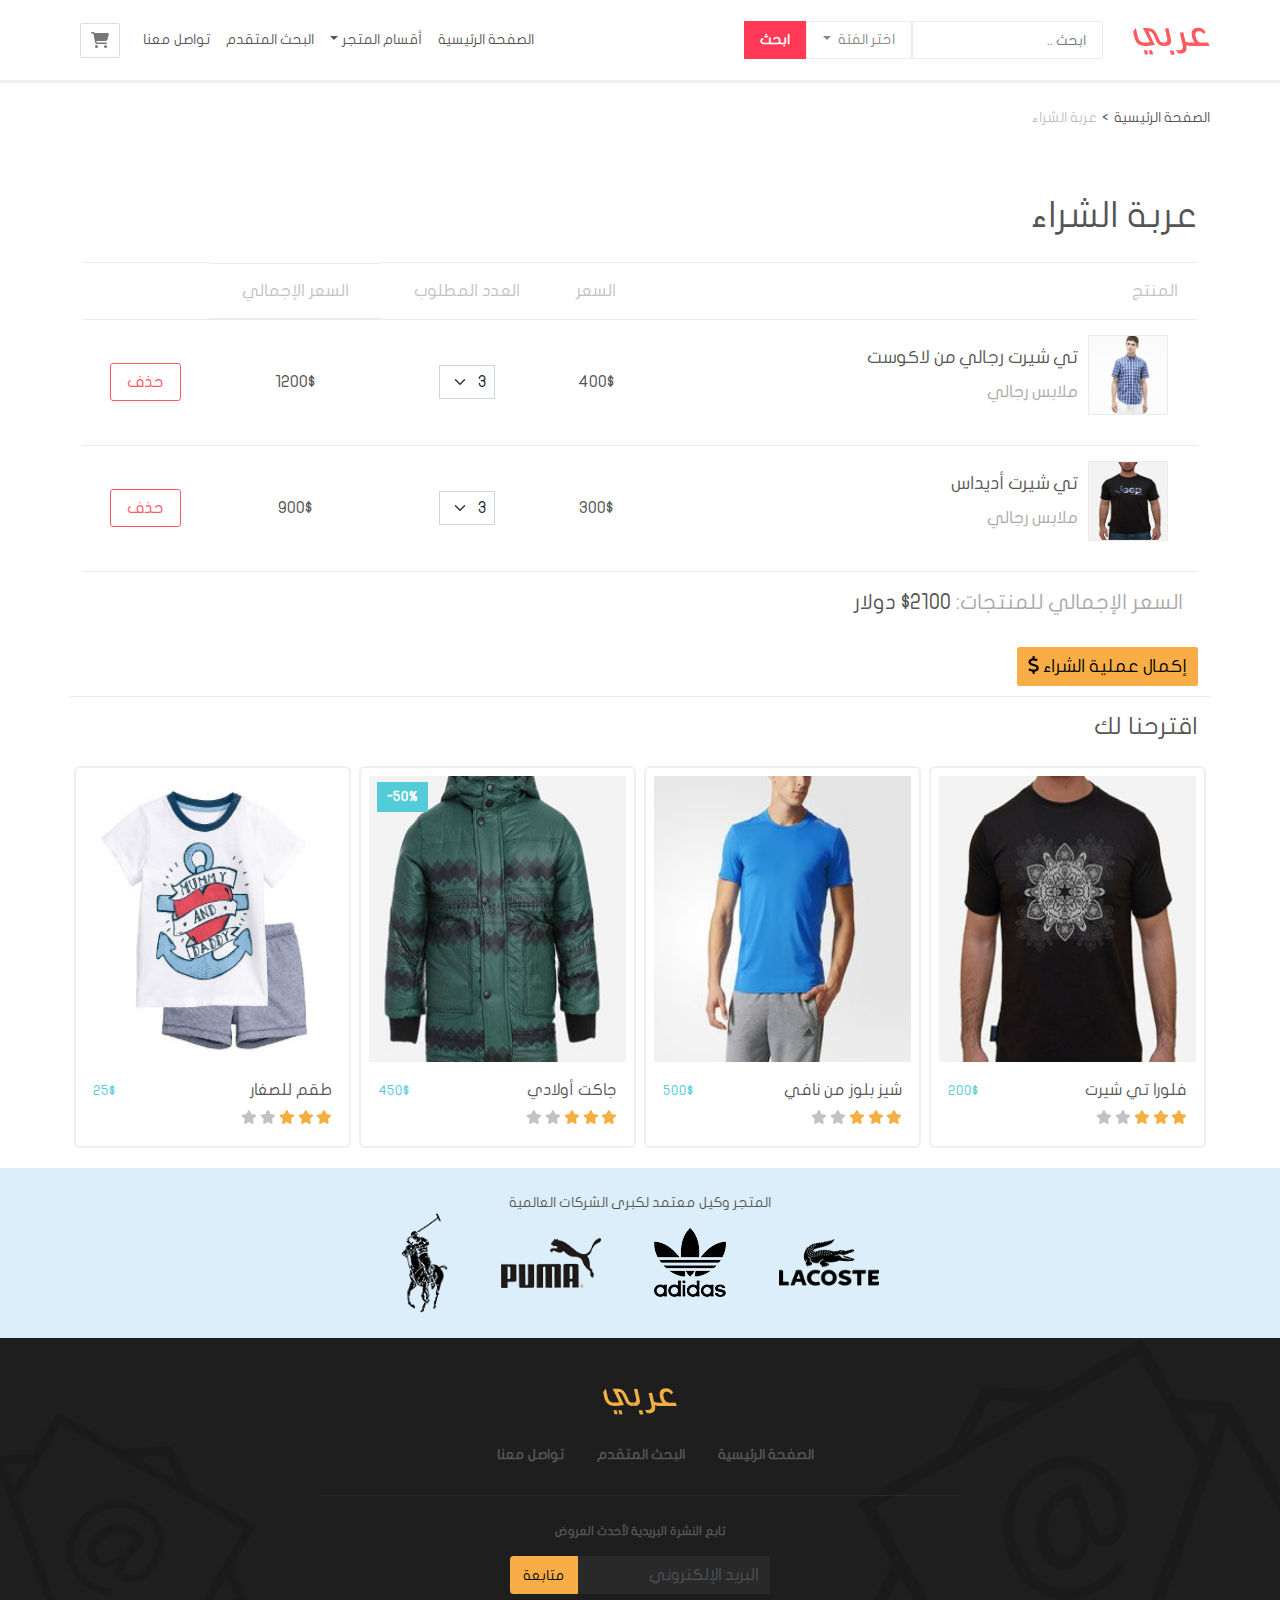
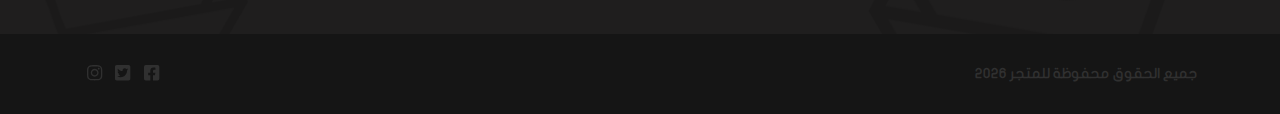
==== commit 042a25f5: "initial commit" ====
--- a/checkout.html
+++ b/checkout.html
@@ -1 +1 @@
-<!DOCTYPE html> <html lang="ar" dir="rtl"> <head> <meta charset="UTF-8"> <meta name="viewport" content="width=device-width,initial-scale=1"> <title>متجر عربي | صفحة الشراء</title> <script defer src="main.js"></script><link href="style.css" rel="stylesheet"></head> <body> <div class="container-fluid"> <div class="row"> <nav class="navbar custom-navbar navbar-expand-lg"> <div class="container p-0"> <div class="navbar-header"> <button class="navbar-toggler btn btn-icon collapsed" type="button" data-bs-toggle="collapse" data-bs-target="#navbar-cooapsed-menu" aria-controls="navbarSupportedContent" aria-expanded="false" aria-label="Toggle navigation"> <i class="fa-solid fa-bars"></i> </button> <a href="checkout.html" class="navbar-toggler btn btn-icon me-2" data-bs-toggle="tooltip" data-bs-placement="bottom" title="عربة الشراء"> <i class="fa-solid fa-cart-shopping"></i> </a> <a href="." class="navbar-brand"> <img src="a36b544361a1413762f1.png" alt="متجر عربي"> </a> </div> <form class="d-flex"> <input type="search" class="form-control custom-input" placeholder="ابحث .."> <div class="dropdown my-auto d-none d-lg-block"> <a class="nav-link dropdown-toggle" href="#" role="button" data-bs-toggle="dropdown" aria-expanded="false"> اختر الفئة </a> <ul class="dropdown-menu"> <li> <div class="checkbox"> <label> <input type="checkbox" name="search-category" value="men"> رجالي </label> </div> </li> <li> <div class="checkbox"> <label> <input type="checkbox" name="search-category" value="women"> نسائي </label> </div> </li> <li> <div class="checkbox"> <label> <input type="checkbox" name="search-category" value="kids"> أطفال </label> </div> </li> </ul> </div> <button type="submit" class="btn search-btn"> ابحث </button> </form> <div class="collapse navbar-collapse" id="navbar-cooapsed-menu"> <ul class="navbar-nav ms-auto"> <li class="nav-item"> <a class="nav-link" href="#">الصفحة الرئيسية</a> </li> <li class="nav-item dropdown"> <a class="nav-link dropdown-toggle" role="button" data-bs-toggle="dropdown" aria-expanded="false" href="#">أقسام المتجر</a> <ul class="dropdown-menu"> <li> <a href="#" class="dropdown-item">رجالي</a> </li> <li> <a href="#" class="dropdown-item">نسائي</a> </li> <li> <a href="#" class="dropdown-item">أطفال</a> </li> </ul> </li> <li class="nav-item"> <a class="nav-link" href="search.html">البحث المتقدم</a> </li> <li class="nav-item"> <a class="nav-link" href="contact.html">تواصل معنا</a> </li> <li> <a href="checkout.html" class="btn d-none d-lg-block" data-bs-toggle="tooltip" data-bs-placement="bottom" title="عربة الشراء"> <i class="fa-solid fa-cart-shopping"></i> </a> </li> </ul> </div> </div> </nav> </div> <div class="container"> <div class="row"> <ol class="breadcrumb custom-breadcrumb"> <li> <a href=".">الصفحة الرئيسية</a> </li> <li class="active">عربة الشراء</li> </ol> </div> <div class="row"> <h1 class="custom-heading"> عربة الشراء </h1> <form id="form-checkout" action="payment.html"> <table class="custom-table w-100"> <thead> <tr> <th>المنتج</th> <th>السعر</th> <th>العدد المطلوب</th> <th class="d-none d-md-block">السعر الإجمالي</th> <th></th> </tr> </thead> <tbody> <tr data-product-info data-product-price="400"> <td> <div class="d-flex custom-media"> <div class="flex-shrink-0"> <img src="03ae17135d2aaae6cb67.jpg" alt="تي شيرت رجالي من لاكوست" class="d-none d-md-block"> </div> <div class="flex-grow-1"> <h4>تي شيرت رجالي من لاكوست</h4> <div class="custom-text-muted"> ملابس رجالي </div> </div> </div> </td> <td class="price-q"> 400$ </td> <td> <input type="hidden" name="product1" value="تي شيرت رجالي من لاكوست"> <select class="form-select custom-form-control quantity" name="quantity1" data-quantity> <option value="1">1</option> <option value="2">2</option> <option value="3" selected="selected">3</option> </select> </td> <td class="resultq"> </td> <td> <button class="btn btn-danger custom-btn-danger"> <span class="d-none d-md-block">حذف</span> <i class="fa-regular fa-trash-can d-block d-md-none fa-lg"></i> </button> </td> </tr> <tr data-product-info data-product-price="300"> <td> <div class="d-flex custom-media"> <div class="flex-shrink-0"> <img src="22b90dc3d8ca3d9938de.jpg" alt="تي شيرت اديداس" class="d-none d-md-block"> </div> <div class="flex-grow-1"> <h4>تي شيرت أديداس</h4> <div class="custom-text-muted"> ملابس رجالي </div> </div> </div> </td> <td class="price-q"> 300$ </td> <td> <input type="hidden" name="product1" value="تي شيرت اديداس"> <select class="form-select custom-form-control quantity" name="quantity2" data-quantity> <option value="1">1</option> <option value="2">2</option> <option value="3" selected="selected">3</option> </select> </td> <td class="resultq"> </td> <td> <button class="btn btn-danger custom-btn-danger"> <span class="d-none d-md-block">حذف</span> <i class="fa-regular fa-trash-can d-block d-md-none fa-lg"></i> </button> </td> </tr> </tbody> <tfoot> <tr> <td colspan="5"> <span class="custom-text-muted"> السعر الإجمالي للمنتجات: </span> <span id="total-price"></span> دولار </td> </tr> </tfoot> </table> <button type="submit" class="btn custom-btn-primary2 custom-btn-with-icon"> <span> إكمال عملية الشراء <i class="fa-solid fa-dollar-sign"></i> </span> </button> </form> </div> <div class="row suggestions"> <h3 class="col-12 custom-heading pt-3"> اقترحنا لك </h3> <div class="col-lg-3 col-md-4"> <div class="card custom-thumbnail"> <div class="overlay"> <button class="btn add-to-card"> إضافة للعربة <i class="fa-solid fa-cart-shopping"></i> </button> </div> <img src="bf7683e617746b3d5ba9.jpg" alt="فلورا تي شيرت"> <div class="card-body"> <div class="clearfix"> <h4 class="float-start">فلورا تي شيرت</h4> <div class="price float-end"> 200$ </div> </div> <div class="rating"> <i class="fa-solid fa-star active"></i> <i class="fa-solid fa-star active"></i> <i class="fa-solid fa-star active"></i> <i class="fa-solid fa-star"></i> <i class="fa-solid fa-star"></i> </div> <button class="btn add-to-card d-block d-lg-none mt-1 mx-auto"> إضافة للعربة <i class="fa-solid fa-cart-shopping"></i> </button> </div> </div> </div> <div class="col-lg-3 col-md-4"> <div class="card custom-thumbnail"> <div class="overlay"> <button class="btn add-to-card"> إضافة للعربة <i class="fa-solid fa-cart-shopping"></i> </button> </div> <img src="e47b2ab1a007ff21dffc.jpg" alt="شيز بلوز من نافي"> <div class="card-body"> <div class="clearfix"> <h4 class="float-start">شيز بلوز من نافي</h4> <div class="price float-end"> 500$ </div> </div> <div class="rating"> <i class="fa-solid fa-star active"></i> <i class="fa-solid fa-star active"></i> <i class="fa-solid fa-star active"></i> <i class="fa-solid fa-star"></i> <i class="fa-solid fa-star"></i> </div> <button class="btn add-to-card d-block d-lg-none mt-1 mx-auto"> إضافة للعربة <i class="fa-solid fa-cart-shopping"></i> </button> </div> </div> </div> <div class="col-lg-3 col-md-4"> <div class="card custom-thumbnail"> <div class="sale">50%-</div> <div class="overlay"> <button class="btn add-to-card"> إضافة للعربة <i class="fa-solid fa-cart-shopping"></i> </button> </div> <img src="3eab2554806c91cfee30.jpg" alt="جاكت أولادي"> <div class="card-body"> <div class="clearfix"> <h4 class="float-start">جاكت أولادي</h4> <div class="price float-end"> 450$ </div> </div> <div class="rating"> <i class="fa-solid fa-star active"></i> <i class="fa-solid fa-star active"></i> <i class="fa-solid fa-star active"></i> <i class="fa-solid fa-star"></i> <i class="fa-solid fa-star"></i> </div> <button class="btn add-to-card d-block d-lg-none mt-1 mx-auto"> إضافة للعربة <i class="fa-solid fa-cart-shopping"></i> </button> </div> </div> </div> <div class="col-lg-3 col-md-4 d-none d-lg-block"> <div class="card custom-thumbnail"> <div class="overlay"> <button class="btn add-to-card"> إضافة للعربة <i class="fa-solid fa-cart-shopping"></i> </button> </div> <img src="1aae292ed94145a1642b.jpg" alt="طقم للصغار"> <div class="card-body"> <div class="clearfix"> <h4 class="float-start">طقم للصغار</h4> <div class="price float-end"> 25$ </div> </div> <div class="rating"> <i class="fa-solid fa-star active"></i> <i class="fa-solid fa-star active"></i> <i class="fa-solid fa-star active"></i> <i class="fa-solid fa-star"></i> <i class="fa-solid fa-star"></i> </div> <button class="btn add-to-card d-block d-lg-none mt-1 mx-auto"> إضافة للعربة <i class="fa-solid fa-cart-shopping"></i> </button> </div> </div> </div> </div> </div> <div id="footer" class="row"> <div id="brand-logos" class="col-12 text-center"> <span>المتجر وكيل معتمد لكبرى الشركات العالمية</span> <div class="img-container"> <img src="9f1fc7da9cb5c7800ea9.png" alt="Lacoste"> <img src="c1fae2b7a69e20d3e89f.png" alt="Adidas"> <img src="8baf6ca4bacfadd9ecb3.png" alt="Puma"> <img src="ca702bc42bc2300f8de2.png" alt="Polo"> </div> </div> <div id="footer-nav" class="col-12 text-center"> <div class="footer-logo"> <a href="./"> <img src="db6d5bf9a2657ba93ea4.png" alt="عربي"> </a> </div> <div id="footer-nav-links" class="col-12 d-none d-md-block"> <a href=".">الصفحة الرئيسية</a> <a href="search.html">البحث المتقدم</a> <a href="contact.html">تواصل معنا</a> </div> <div id="newsletter" class="col-12 col-md-6 offset-md-3 px-3"> <form class="needs-validation" novalidate> <label for="footer-email"> تابع النشرة البريدية لأحدث العروض </label> <br> <div class="input-group"> <input type="email" class="form-control custom-form-control" placeholder="البريد الإلكتروني" name="email" required> <button type="submit" class="btn custom-btn-primary2"> متابعة </button> </div> </form> </div> </div> <div id="footer-copyright" class="col-12"> <div class="container"> <div id="copyright" class="float-start"> جميع الحقوق محفوظة للمتجر <span id="copytime"></span> </div> <div id="social-icons" class="float-end"> <a href="https://www.facebook.com/profile.php?id=100069960469001"> <i class="fa-brands fa-square-facebook fa-lg"></i> </a> <a href="https://www.twitter.com"> <i class="fa-brands fa-square-twitter fa-lg"></i> </a> <a href="https://www.instagram.com/nooraldeennak/"> <i class="fa-brands fa-instagram fa-lg"></i> </a> </div> </div> </div> </div> </div> </body> </html>+<!DOCTYPE html> <html lang="ar" dir="rtl"> <head> <meta charset="UTF-8"> <meta name="viewport" content="width=device-width,initial-scale=1"> <title>متجر عربي | صفحة الشراء</title> <script defer src="main.js"></script><link href="style.css" rel="stylesheet"></head> <body> <div class="container-fluid"> <div class="row"> <nav class="navbar custom-navbar navbar-expand-lg"> <div class="container p-0"> <div class="navbar-header"> <button class="navbar-toggler btn btn-icon collapsed" type="button" data-bs-toggle="collapse" data-bs-target="#navbar-cooapsed-menu" aria-controls="navbarSupportedContent" aria-expanded="false" aria-label="Toggle navigation"> <i class="fa-solid fa-bars"></i> </button> <a href="checkout.html" class="navbar-toggler btn btn-icon me-2" data-bs-toggle="tooltip" data-bs-placement="bottom" title="عربة الشراء"> <i class="fa-solid fa-cart-shopping"></i> </a> <a href="." class="navbar-brand"> <img src="a36b544361a1413762f1.png" alt="متجر عربي"> </a> </div> <form class="d-flex"> <input type="search" class="form-control custom-input" placeholder="ابحث .."> <div class="dropdown my-auto d-none d-lg-block"> <a class="nav-link dropdown-toggle" href="#" role="button" data-bs-toggle="dropdown" aria-expanded="false"> اختر الفئة </a> <ul class="dropdown-menu"> <li> <div class="checkbox"> <label> <input type="checkbox" name="search-category" value="men"> رجالي </label> </div> </li> <li> <div class="checkbox"> <label> <input type="checkbox" name="search-category" value="women"> نسائي </label> </div> </li> <li> <div class="checkbox"> <label> <input type="checkbox" name="search-category" value="kids"> أطفال </label> </div> </li> </ul> </div> <button type="submit" class="btn search-btn"> ابحث </button> </form> <div class="collapse navbar-collapse" id="navbar-cooapsed-menu"> <ul class="navbar-nav ms-auto"> <li class="nav-item"> <a class="nav-link" href="index.html">الصفحة الرئيسية</a> </li> <li class="nav-item dropdown"> <a class="nav-link dropdown-toggle" role="button" data-bs-toggle="dropdown" aria-expanded="false" href="#">أقسام المتجر</a> <ul class="dropdown-menu"> <li> <a href="#" class="dropdown-item">رجالي</a> </li> <li> <a href="#" class="dropdown-item">نسائي</a> </li> <li> <a href="#" class="dropdown-item">أطفال</a> </li> </ul> </li> <li class="nav-item"> <a class="nav-link" href="search.html">البحث المتقدم</a> </li> <li class="nav-item"> <a class="nav-link" href="contact.html">تواصل معنا</a> </li> <li> <a href="checkout.html" class="btn d-none d-lg-block" data-bs-toggle="tooltip" data-bs-placement="bottom" title="عربة الشراء"> <i class="fa-solid fa-cart-shopping"></i> </a> </li> </ul> </div> </div> </nav> </div> <div class="container"> <div class="row"> <ol class="breadcrumb custom-breadcrumb"> <li> <a href=".">الصفحة الرئيسية</a> </li> <li class="active">عربة الشراء</li> </ol> </div> <div class="row overflow-auto"> <h1 class="custom-heading"> عربة الشراء </h1> <form id="form-checkout" action="payment.html"> <table class="custom-table w-100"> <thead> <tr> <th>المنتج</th> <th>السعر</th> <th>العدد المطلوب</th> <th class="d-none d-md-block">السعر الإجمالي</th> <th></th> </tr> </thead> <tbody> <tr data-product-info data-product-price="400"> <td> <div class="d-flex custom-media"> <div class="flex-shrink-0"> <img src="03ae17135d2aaae6cb67.jpg" alt="تي شيرت رجالي من لاكوست" class="d-none d-md-block"> </div> <div class="flex-grow-1"> <h4>تي شيرت رجالي من لاكوست</h4> <div class="custom-text-muted"> ملابس رجالي </div> </div> </div> </td> <td class="price-q"> 400$ </td> <td> <input type="hidden" name="product1" value="تي شيرت رجالي من لاكوست"> <select class="form-select custom-form-control quantity" name="quantity1" data-quantity> <option value="1">1</option> <option value="2">2</option> <option value="3" selected="selected">3</option> </select> </td> <td class="resultq"> </td> <td> <button class="btn btn-danger custom-btn-danger"> <span class="d-none d-md-block">حذف</span> <i class="fa-regular fa-trash-can d-block d-md-none fa-lg"></i> </button> </td> </tr> <tr data-product-info data-product-price="300"> <td> <div class="d-flex custom-media"> <div class="flex-shrink-0"> <img src="22b90dc3d8ca3d9938de.jpg" alt="تي شيرت اديداس" class="d-none d-md-block"> </div> <div class="flex-grow-1"> <h4>تي شيرت أديداس</h4> <div class="custom-text-muted"> ملابس رجالي </div> </div> </div> </td> <td class="price-q"> 300$ </td> <td> <input type="hidden" name="product1" value="تي شيرت اديداس"> <select class="form-select custom-form-control quantity" name="quantity2" data-quantity> <option value="1">1</option> <option value="2">2</option> <option value="3" selected="selected">3</option> </select> </td> <td class="resultq"> </td> <td> <button class="btn btn-danger custom-btn-danger"> <span class="d-none d-md-block">حذف</span> <i class="fa-regular fa-trash-can d-block d-md-none fa-lg"></i> </button> </td> </tr> </tbody> <tfoot> <tr> <td colspan="5"> <span class="custom-text-muted"> السعر الإجمالي للمنتجات: </span> <span id="total-price"></span> دولار </td> </tr> </tfoot> </table> <button type="submit" class="btn custom-btn-primary2 custom-btn-with-icon"> <span> إكمال عملية الشراء <i class="fa-solid fa-dollar-sign"></i> </span> </button> </form> </div> <div class="row suggestions"> <h3 class="col-12 custom-heading pt-3"> اقترحنا لك </h3> <div class="col-lg-3 col-md-4"> <div class="card custom-thumbnail"> <div class="overlay"> <button class="btn add-to-card"> إضافة للعربة <i class="fa-solid fa-cart-shopping"></i> </button> </div> <img src="bf7683e617746b3d5ba9.jpg" alt="فلورا تي شيرت"> <div class="card-body"> <div class="clearfix"> <h4 class="float-start">فلورا تي شيرت</h4> <div class="price float-end"> 200$ </div> </div> <div class="rating"> <i class="fa-solid fa-star active"></i> <i class="fa-solid fa-star active"></i> <i class="fa-solid fa-star active"></i> <i class="fa-solid fa-star"></i> <i class="fa-solid fa-star"></i> </div> <button class="btn add-to-card d-block d-lg-none mt-1 mx-auto"> إضافة للعربة <i class="fa-solid fa-cart-shopping"></i> </button> </div> </div> </div> <div class="col-lg-3 col-md-4"> <div class="card custom-thumbnail"> <div class="overlay"> <button class="btn add-to-card"> إضافة للعربة <i class="fa-solid fa-cart-shopping"></i> </button> </div> <img src="e47b2ab1a007ff21dffc.jpg" alt="شيز بلوز من نافي"> <div class="card-body"> <div class="clearfix"> <h4 class="float-start">شيز بلوز من نافي</h4> <div class="price float-end"> 500$ </div> </div> <div class="rating"> <i class="fa-solid fa-star active"></i> <i class="fa-solid fa-star active"></i> <i class="fa-solid fa-star active"></i> <i class="fa-solid fa-star"></i> <i class="fa-solid fa-star"></i> </div> <button class="btn add-to-card d-block d-lg-none mt-1 mx-auto"> إضافة للعربة <i class="fa-solid fa-cart-shopping"></i> </button> </div> </div> </div> <div class="col-lg-3 col-md-4"> <div class="card custom-thumbnail"> <div class="sale">50%-</div> <div class="overlay"> <button class="btn add-to-card"> إضافة للعربة <i class="fa-solid fa-cart-shopping"></i> </button> </div> <img src="3eab2554806c91cfee30.jpg" alt="جاكت أولادي"> <div class="card-body"> <div class="clearfix"> <h4 class="float-start">جاكت أولادي</h4> <div class="price float-end"> 450$ </div> </div> <div class="rating"> <i class="fa-solid fa-star active"></i> <i class="fa-solid fa-star active"></i> <i class="fa-solid fa-star active"></i> <i class="fa-solid fa-star"></i> <i class="fa-solid fa-star"></i> </div> <button class="btn add-to-card d-block d-lg-none mt-1 mx-auto"> إضافة للعربة <i class="fa-solid fa-cart-shopping"></i> </button> </div> </div> </div> <div class="col-lg-3 col-md-4 d-none d-lg-block"> <div class="card custom-thumbnail"> <div class="overlay"> <button class="btn add-to-card"> إضافة للعربة <i class="fa-solid fa-cart-shopping"></i> </button> </div> <img src="1aae292ed94145a1642b.jpg" alt="طقم للصغار"> <div class="card-body"> <div class="clearfix"> <h4 class="float-start">طقم للصغار</h4> <div class="price float-end"> 25$ </div> </div> <div class="rating"> <i class="fa-solid fa-star active"></i> <i class="fa-solid fa-star active"></i> <i class="fa-solid fa-star active"></i> <i class="fa-solid fa-star"></i> <i class="fa-solid fa-star"></i> </div> <button class="btn add-to-card d-block d-lg-none mt-1 mx-auto"> إضافة للعربة <i class="fa-solid fa-cart-shopping"></i> </button> </div> </div> </div> </div> </div> <div id="footer" class="row"> <div id="brand-logos" class="col-12 text-center"> <span>المتجر وكيل معتمد لكبرى الشركات العالمية</span> <div class="img-container"> <img src="9f1fc7da9cb5c7800ea9.png" alt="Lacoste"> <img src="c1fae2b7a69e20d3e89f.png" alt="Adidas"> <img src="8baf6ca4bacfadd9ecb3.png" alt="Puma"> <img src="ca702bc42bc2300f8de2.png" alt="Polo"> </div> </div> <div id="footer-nav" class="col-12 text-center"> <div class="footer-logo"> <a href="./"> <img src="db6d5bf9a2657ba93ea4.png" alt="عربي"> </a> </div> <div id="footer-nav-links" class="col-12 d-none d-md-block"> <a href=".">الصفحة الرئيسية</a> <a href="search.html">البحث المتقدم</a> <a href="contact.html">تواصل معنا</a> </div> <div id="newsletter" class="col-12 col-md-6 offset-md-3 px-3"> <form class="needs-validation" novalidate> <label for="footer-email"> تابع النشرة البريدية لأحدث العروض </label> <br> <div class="input-group"> <input type="email" class="form-control custom-form-control" placeholder="البريد الإلكتروني" name="email" required> <button type="submit" class="btn custom-btn-primary2"> متابعة </button> </div> </form> </div> </div> <div id="footer-copyright" class="col-12"> <div class="container"> <div id="copyright" class="float-start"> جميع الحقوق محفوظة للمتجر <span id="copytime"></span> </div> <div id="social-icons" class="float-end"> <a href="https://www.facebook.com/profile.php?id=100069960469001"> <i class="fa-brands fa-square-facebook fa-lg"></i> </a> <a href="https://www.twitter.com"> <i class="fa-brands fa-square-twitter fa-lg"></i> </a> <a href="https://www.instagram.com/nooraldeennak/"> <i class="fa-brands fa-instagram fa-lg"></i> </a> </div> </div> </div> </div> </div> </body> </html>--- a/style.css
+++ b/style.css
@@ -8,12 +8,9 @@
 * Copyright 2011-2022 Twitter, Inc.
 * Licensed under MIT (https://github.com/twbs/bootstrap/blob/main/LICENSE)
 */:root{--bs-blue:#0d6efd;--bs-indigo:#6610f2;--bs-purple:#6f42c1;--bs-pink:#d63384;--bs-red:#dc3545;--bs-orange:#fd7e14;--bs-yellow:#ffc107;--bs-green:#198754;--bs-teal:#20c997;--bs-cyan:#0dcaf0;--bs-black:#000;--bs-white:#fff;--bs-gray:#6c757d;--bs-gray-dark:#343a40;--bs-gray-100:#f8f9fa;--bs-gray-200:#e9ecef;--bs-gray-300:#dee2e6;--bs-gray-400:#ced4da;--bs-gray-500:#adb5bd;--bs-gray-600:#6c757d;--bs-gray-700:#495057;--bs-gray-800:#343a40;--bs-gray-900:#212529;--bs-primary:#0d6efd;--bs-secondary:#6c757d;--bs-success:#198754;--bs-info:#0dcaf0;--bs-warning:#ffc107;--bs-danger:#dc3545;--bs-light:#f8f9fa;--bs-dark:#212529;--bs-primary-rgb:13,110,253;--bs-secondary-rgb:108,117,125;--bs-success-rgb:25,135,84;--bs-info-rgb:13,202,240;--bs-warning-rgb:255,193,7;--bs-danger-rgb:220,53,69;--bs-light-rgb:248,249,250;--bs-dark-rgb:33,37,41;--bs-white-rgb:255,255,255;--bs-black-rgb:0,0,0;--bs-body-color-rgb:33,37,41;--bs-body-bg-rgb:255,255,255;--bs-font-sans-serif:system-ui,-apple-system,"Segoe UI",Roboto,"Helvetica Neue","Noto Sans","Liberation Sans",Arial,sans-serif,"Apple Color Emoji","Segoe UI Emoji","Segoe UI Symbol","Noto Color Emoji";--bs-font-monospace:SFMono-Regular,Menlo,Monaco,Consolas,"Liberation Mono","Courier New",monospace;--bs-gradient:linear-gradient(180deg,hsla(0,0%,100%,.15),hsla(0,0%,100%,0));--bs-body-font-family:var(--bs-font-sans-serif);--bs-body-font-size:1rem;--bs-body-font-weight:400;--bs-body-line-height:1.5;--bs-body-color:#212529;--bs-body-bg:#fff;--bs-border-width:1px;--bs-border-style:solid;--bs-border-color:#dee2e6;--bs-border-color-translucent:rgba(0,0,0,.175);--bs-border-radius:0.375rem;--bs-border-radius-sm:0.25rem;--bs-border-radius-lg:0.5rem;--bs-border-radius-xl:1rem;--bs-border-radius-2xl:2rem;--bs-border-radius-pill:50rem;--bs-link-color:#0d6efd;--bs-link-hover-color:#0a58ca;--bs-code-color:#d63384;--bs-highlight-bg:#fff3cd}*,:after,:before{box-sizing:border-box}@media (prefers-reduced-motion:no-preference){:root{scroll-behavior:smooth}}body{-webkit-text-size-adjust:100%;-webkit-tap-highlight-color:transparent;background-color:var(--bs-body-bg);color:var(--bs-body-color);font-family:var(--bs-body-font-family);font-size:var(--bs-body-font-size);font-weight:var(--bs-body-font-weight);line-height:var(--bs-body-line-height);margin:0;text-align:var(--bs-body-text-align)}hr{border:0;border-top:1px solid;color:inherit;margin:1rem 0;opacity:.25}.h1,.h2,.h3,.h4,.h5,.h6,h1,h2,h3,h4,h5,h6{font-weight:500;line-height:1.2;margin-bottom:.5rem;margin-top:0}.h1,h1{font-size:calc(1.375rem + 1.5vw)}@media (min-width:1200px){.h1,h1{font-size:2.5rem}}.h2,h2{font-size:calc(1.325rem + .9vw)}@media (min-width:1200px){.h2,h2{font-size:2rem}}.h3,h3{font-size:calc(1.3rem + .6vw)}@media (min-width:1200px){.h3,h3{font-size:1.75rem}}.h4,h4{font-size:calc(1.275rem + .3vw)}@media (min-width:1200px){.h4,h4{font-size:1.5rem}}.h5,h5{font-size:1.25rem}.h6,h6{font-size:1rem}p{margin-bottom:1rem;margin-top:0}abbr[title]{cursor:help;-webkit-text-decoration:underline dotted;text-decoration:underline dotted;-webkit-text-decoration-skip-ink:none;text-decoration-skip-ink:none}address{font-style:normal;line-height:inherit;margin-bottom:1rem}ol,ul{padding-right:2rem}dl,ol,ul{margin-bottom:1rem;margin-top:0}ol ol,ol ul,ul ol,ul ul{margin-bottom:0}dt{font-weight:700}dd{margin-bottom:.5rem;margin-right:0}blockquote{margin:0 0 1rem}b,strong{font-weight:bolder}.small,small{font-size:.875em}.mark,mark{background-color:var(--bs-highlight-bg);padding:.1875em}sub,sup{font-size:.75em;line-height:0;position:relative;vertical-align:baseline}sub{bottom:-.25em}sup{top:-.5em}a{color:var(--bs-link-color);text-decoration:underline}a:hover{color:var(--bs-link-hover-color)}a:not([href]):not([class]),a:not([href]):not([class]):hover{color:inherit;text-decoration:none}code,kbd,pre,samp{font-family:var(--bs-font-monospace);font-size:1em}pre{display:block;font-size:.875em;margin-bottom:1rem;margin-top:0;overflow:auto}pre code{color:inherit;font-size:inherit;word-break:normal}code{word-wrap:break-word;color:var(--bs-code-color);font-size:.875em}a>code{color:inherit}kbd{background-color:var(--bs-body-color);border-radius:.25rem;color:var(--bs-body-bg);font-size:.875em;padding:.1875rem .375rem}kbd kbd{font-size:1em;padding:0}figure{margin:0 0 1rem}img,svg{vertical-align:middle}table{border-collapse:collapse;caption-side:bottom}caption{color:#6c757d;padding-bottom:.5rem;padding-top:.5rem;text-align:right}th{text-align:inherit;text-align:-webkit-match-parent}tbody,td,tfoot,th,thead,tr{border:0 solid;border-color:inherit}label{display:inline-block}button{border-radius:0}button:focus:not(:focus-visible){outline:0}button,input,optgroup,select,textarea{font-family:inherit;font-size:inherit;line-height:inherit;margin:0}button,select{text-transform:none}[role=button]{cursor:pointer}select{word-wrap:normal}select:disabled{opacity:1}[list]:not([type=date]):not([type=datetime-local]):not([type=month]):not([type=week]):not([type=time])::-webkit-calendar-picker-indicator{display:none!important}[type=button],[type=reset],[type=submit],button{-webkit-appearance:button}[type=button]:not(:disabled),[type=reset]:not(:disabled),[type=submit]:not(:disabled),button:not(:disabled){cursor:pointer}::-moz-focus-inner{border-style:none;padding:0}textarea{resize:vertical}fieldset{border:0;margin:0;min-width:0;padding:0}legend{float:right;font-size:calc(1.275rem + .3vw);line-height:inherit;margin-bottom:.5rem;padding:0;width:100%}@media (min-width:1200px){legend{font-size:1.5rem}}legend+*{clear:right}::-webkit-datetime-edit-day-field,::-webkit-datetime-edit-fields-wrapper,::-webkit-datetime-edit-hour-field,::-webkit-datetime-edit-minute,::-webkit-datetime-edit-month-field,::-webkit-datetime-edit-text,::-webkit-datetime-edit-year-field{padding:0}::-webkit-inner-spin-button{height:auto}[type=search]{-webkit-appearance:textfield;outline-offset:-2px}[type=email],[type=number],[type=tel],[type=url]{direction:ltr}::-webkit-search-decoration{-webkit-appearance:none}::-webkit-color-swatch-wrapper{padding:0}::-webkit-file-upload-button{-webkit-appearance:button;font:inherit}::file-selector-button{-webkit-appearance:button;font:inherit}output{display:inline-block}iframe{border:0}summary{cursor:pointer;display:list-item}progress{vertical-align:baseline}[hidden]{display:none!important}.lead{font-size:1.25rem;font-weight:300}.display-1{font-size:calc(1.625rem + 4.5vw);font-weight:300;line-height:1.2}@media (min-width:1200px){.display-1{font-size:5rem}}.display-2{font-size:calc(1.575rem + 3.9vw);font-weight:300;line-height:1.2}@media (min-width:1200px){.display-2{font-size:4.5rem}}.display-3{font-size:calc(1.525rem + 3.3vw);font-weight:300;line-height:1.2}@media (min-width:1200px){.display-3{font-size:4rem}}.display-4{font-size:calc(1.475rem + 2.7vw);font-weight:300;line-height:1.2}@media (min-width:1200px){.display-4{font-size:3.5rem}}.display-5{font-size:calc(1.425rem + 2.1vw);font-weight:300;line-height:1.2}@media (min-width:1200px){.display-5{font-size:3rem}}.display-6{font-size:calc(1.375rem + 1.5vw);font-weight:300;line-height:1.2}@media (min-width:1200px){.display-6{font-size:2.5rem}}.list-inline,.list-unstyled{list-style:none;padding-right:0}.list-inline-item{display:inline-block}.list-inline-item:not(:last-child){margin-left:.5rem}.initialism{font-size:.875em;text-transform:uppercase}.blockquote{font-size:1.25rem;margin-bottom:1rem}.blockquote>:last-child{margin-bottom:0}.blockquote-footer{color:#6c757d;font-size:.875em;margin-bottom:1rem;margin-top:-1rem}.blockquote-footer:before{content:"— "}.img-fluid,.img-thumbnail{height:auto;max-width:100%}.img-thumbnail{background-color:#fff;border:1px solid var(--bs-border-color);border-radius:.375rem;padding:.25rem}.figure{display:inline-block}.figure-img{line-height:1;margin-bottom:.5rem}.figure-caption{color:#6c757d;font-size:.875em}.container,.container-fluid,.container-lg,.container-md,.container-sm,.container-xl,.container-xxl{--bs-gutter-x:1.5rem;--bs-gutter-y:0;margin-left:auto;margin-right:auto;padding-left:calc(var(--bs-gutter-x)*.5);padding-right:calc(var(--bs-gutter-x)*.5);width:100%}@media (min-width:576px){.container,.container-sm{max-width:540px}}@media (min-width:768px){.container,.container-md,.container-sm{max-width:720px}}@media (min-width:992px){.container,.container-lg,.container-md,.container-sm{max-width:960px}}@media (min-width:1200px){.container,.container-lg,.container-md,.container-sm,.container-xl{max-width:1140px}}@media (min-width:1400px){.container,.container-lg,.container-md,.container-sm,.container-xl,.container-xxl{max-width:1320px}}.row{--bs-gutter-x:1.5rem;--bs-gutter-y:0;display:flex;flex-wrap:wrap;margin-left:calc(var(--bs-gutter-x)*-.5);margin-right:calc(var(--bs-gutter-x)*-.5);margin-top:calc(var(--bs-gutter-y)*-1)}.row>*{flex-shrink:0;margin-top:var(--bs-gutter-y);max-width:100%;padding-left:calc(var(--bs-gutter-x)*.5);padding-right:calc(var(--bs-gutter-x)*.5);width:100%}.col{flex:1 0 0%}.row-cols-auto>*{flex:0 0 auto;width:auto}.row-cols-1>*{flex:0 0 auto;width:100%}.row-cols-2>*{flex:0 0 auto;width:50%}.row-cols-3>*{flex:0 0 auto;width:33.3333333333%}.row-cols-4>*{flex:0 0 auto;width:25%}.row-cols-5>*{flex:0 0 auto;width:20%}.row-cols-6>*{flex:0 0 auto;width:16.6666666667%}.col-auto{flex:0 0 auto;width:auto}.col-1{flex:0 0 auto;width:8.33333333%}.col-2{flex:0 0 auto;width:16.66666667%}.col-3{flex:0 0 auto;width:25%}.col-4{flex:0 0 auto;width:33.33333333%}.col-5{flex:0 0 auto;width:41.66666667%}.col-6{flex:0 0 auto;width:50%}.col-7{flex:0 0 auto;width:58.33333333%}.col-8{flex:0 0 auto;width:66.66666667%}.col-9{flex:0 0 auto;width:75%}.col-10{flex:0 0 auto;width:83.33333333%}.col-11{flex:0 0 auto;width:91.66666667%}.col-12{flex:0 0 auto;width:100%}.offset-1{margin-right:8.33333333%}.offset-2{margin-right:16.66666667%}.offset-3{margin-right:25%}.offset-4{margin-right:33.33333333%}.offset-5{margin-right:41.66666667%}.offset-6{margin-right:50%}.offset-7{margin-right:58.33333333%}.offset-8{margin-right:66.66666667%}.offset-9{margin-right:75%}.offset-10{margin-right:83.33333333%}.offset-11{margin-right:91.66666667%}.g-0,.gx-0{--bs-gutter-x:0}.g-0,.gy-0{--bs-gutter-y:0}.g-1,.gx-1{--bs-gutter-x:0.25rem}.g-1,.gy-1{--bs-gutter-y:0.25rem}.g-2,.gx-2{--bs-gutter-x:0.5rem}.g-2,.gy-2{--bs-gutter-y:0.5rem}.g-3,.gx-3{--bs-gutter-x:1rem}.g-3,.gy-3{--bs-gutter-y:1rem}.g-4,.gx-4{--bs-gutter-x:1.5rem}.g-4,.gy-4{--bs-gutter-y:1.5rem}.g-5,.gx-5{--bs-gutter-x:3rem}.g-5,.gy-5{--bs-gutter-y:3rem}@media (min-width:576px){.col-sm{flex:1 0 0%}.row-cols-sm-auto>*{flex:0 0 auto;width:auto}.row-cols-sm-1>*{flex:0 0 auto;width:100%}.row-cols-sm-2>*{flex:0 0 auto;width:50%}.row-cols-sm-3>*{flex:0 0 auto;width:33.3333333333%}.row-cols-sm-4>*{flex:0 0 auto;width:25%}.row-cols-sm-5>*{flex:0 0 auto;width:20%}.row-cols-sm-6>*{flex:0 0 auto;width:16.6666666667%}.col-sm-auto{flex:0 0 auto;width:auto}.col-sm-1{flex:0 0 auto;width:8.33333333%}.col-sm-2{flex:0 0 auto;width:16.66666667%}.col-sm-3{flex:0 0 auto;width:25%}.col-sm-4{flex:0 0 auto;width:33.33333333%}.col-sm-5{flex:0 0 auto;width:41.66666667%}.col-sm-6{flex:0 0 auto;width:50%}.col-sm-7{flex:0 0 auto;width:58.33333333%}.col-sm-8{flex:0 0 auto;width:66.66666667%}.col-sm-9{flex:0 0 auto;width:75%}.col-sm-10{flex:0 0 auto;width:83.33333333%}.col-sm-11{flex:0 0 auto;width:91.66666667%}.col-sm-12{flex:0 0 auto;width:100%}.offset-sm-0{margin-right:0}.offset-sm-1{margin-right:8.33333333%}.offset-sm-2{margin-right:16.66666667%}.offset-sm-3{margin-right:25%}.offset-sm-4{margin-right:33.33333333%}.offset-sm-5{margin-right:41.66666667%}.offset-sm-6{margin-right:50%}.offset-sm-7{margin-right:58.33333333%}.offset-sm-8{margin-right:66.66666667%}.offset-sm-9{margin-right:75%}.offset-sm-10{margin-right:83.33333333%}.offset-sm-11{margin-right:91.66666667%}.g-sm-0,.gx-sm-0{--bs-gutter-x:0}.g-sm-0,.gy-sm-0{--bs-gutter-y:0}.g-sm-1,.gx-sm-1{--bs-gutter-x:0.25rem}.g-sm-1,.gy-sm-1{--bs-gutter-y:0.25rem}.g-sm-2,.gx-sm-2{--bs-gutter-x:0.5rem}.g-sm-2,.gy-sm-2{--bs-gutter-y:0.5rem}.g-sm-3,.gx-sm-3{--bs-gutter-x:1rem}.g-sm-3,.gy-sm-3{--bs-gutter-y:1rem}.g-sm-4,.gx-sm-4{--bs-gutter-x:1.5rem}.g-sm-4,.gy-sm-4{--bs-gutter-y:1.5rem}.g-sm-5,.gx-sm-5{--bs-gutter-x:3rem}.g-sm-5,.gy-sm-5{--bs-gutter-y:3rem}}@media (min-width:768px){.col-md{flex:1 0 0%}.row-cols-md-auto>*{flex:0 0 auto;width:auto}.row-cols-md-1>*{flex:0 0 auto;width:100%}.row-cols-md-2>*{flex:0 0 auto;width:50%}.row-cols-md-3>*{flex:0 0 auto;width:33.3333333333%}.row-cols-md-4>*{flex:0 0 auto;width:25%}.row-cols-md-5>*{flex:0 0 auto;width:20%}.row-cols-md-6>*{flex:0 0 auto;width:16.6666666667%}.col-md-auto{flex:0 0 auto;width:auto}.col-md-1{flex:0 0 auto;width:8.33333333%}.col-md-2{flex:0 0 auto;width:16.66666667%}.col-md-3{flex:0 0 auto;width:25%}.col-md-4{flex:0 0 auto;width:33.33333333%}.col-md-5{flex:0 0 auto;width:41.66666667%}.col-md-6{flex:0 0 auto;width:50%}.col-md-7{flex:0 0 auto;width:58.33333333%}.col-md-8{flex:0 0 auto;width:66.66666667%}.col-md-9{flex:0 0 auto;width:75%}.col-md-10{flex:0 0 auto;width:83.33333333%}.col-md-11{flex:0 0 auto;width:91.66666667%}.col-md-12{flex:0 0 auto;width:100%}.offset-md-0{margin-right:0}.offset-md-1{margin-right:8.33333333%}.offset-md-2{margin-right:16.66666667%}.offset-md-3{margin-right:25%}.offset-md-4{margin-right:33.33333333%}.offset-md-5{margin-right:41.66666667%}.offset-md-6{margin-right:50%}.offset-md-7{margin-right:58.33333333%}.offset-md-8{margin-right:66.66666667%}.offset-md-9{margin-right:75%}.offset-md-10{margin-right:83.33333333%}.offset-md-11{margin-right:91.66666667%}.g-md-0,.gx-md-0{--bs-gutter-x:0}.g-md-0,.gy-md-0{--bs-gutter-y:0}.g-md-1,.gx-md-1{--bs-gutter-x:0.25rem}.g-md-1,.gy-md-1{--bs-gutter-y:0.25rem}.g-md-2,.gx-md-2{--bs-gutter-x:0.5rem}.g-md-2,.gy-md-2{--bs-gutter-y:0.5rem}.g-md-3,.gx-md-3{--bs-gutter-x:1rem}.g-md-3,.gy-md-3{--bs-gutter-y:1rem}.g-md-4,.gx-md-4{--bs-gutter-x:1.5rem}.g-md-4,.gy-md-4{--bs-gutter-y:1.5rem}.g-md-5,.gx-md-5{--bs-gutter-x:3rem}.g-md-5,.gy-md-5{--bs-gutter-y:3rem}}@media (min-width:992px){.col-lg{flex:1 0 0%}.row-cols-lg-auto>*{flex:0 0 auto;width:auto}.row-cols-lg-1>*{flex:0 0 auto;width:100%}.row-cols-lg-2>*{flex:0 0 auto;width:50%}.row-cols-lg-3>*{flex:0 0 auto;width:33.3333333333%}.row-cols-lg-4>*{flex:0 0 auto;width:25%}.row-cols-lg-5>*{flex:0 0 auto;width:20%}.row-cols-lg-6>*{flex:0 0 auto;width:16.6666666667%}.col-lg-auto{flex:0 0 auto;width:auto}.col-lg-1{flex:0 0 auto;width:8.33333333%}.col-lg-2{flex:0 0 auto;width:16.66666667%}.col-lg-3{flex:0 0 auto;width:25%}.col-lg-4{flex:0 0 auto;width:33.33333333%}.col-lg-5{flex:0 0 auto;width:41.66666667%}.col-lg-6{flex:0 0 auto;width:50%}.col-lg-7{flex:0 0 auto;width:58.33333333%}.col-lg-8{flex:0 0 auto;width:66.66666667%}.col-lg-9{flex:0 0 auto;width:75%}.col-lg-10{flex:0 0 auto;width:83.33333333%}.col-lg-11{flex:0 0 auto;width:91.66666667%}.col-lg-12{flex:0 0 auto;width:100%}.offset-lg-0{margin-right:0}.offset-lg-1{margin-right:8.33333333%}.offset-lg-2{margin-right:16.66666667%}.offset-lg-3{margin-right:25%}.offset-lg-4{margin-right:33.33333333%}.offset-lg-5{margin-right:41.66666667%}.offset-lg-6{margin-right:50%}.offset-lg-7{margin-right:58.33333333%}.offset-lg-8{margin-right:66.66666667%}.offset-lg-9{margin-right:75%}.offset-lg-10{margin-right:83.33333333%}.offset-lg-11{margin-right:91.66666667%}.g-lg-0,.gx-lg-0{--bs-gutter-x:0}.g-lg-0,.gy-lg-0{--bs-gutter-y:0}.g-lg-1,.gx-lg-1{--bs-gutter-x:0.25rem}.g-lg-1,.gy-lg-1{--bs-gutter-y:0.25rem}.g-lg-2,.gx-lg-2{--bs-gutter-x:0.5rem}.g-lg-2,.gy-lg-2{--bs-gutter-y:0.5rem}.g-lg-3,.gx-lg-3{--bs-gutter-x:1rem}.g-lg-3,.gy-lg-3{--bs-gutter-y:1rem}.g-lg-4,.gx-lg-4{--bs-gutter-x:1.5rem}.g-lg-4,.gy-lg-4{--bs-gutter-y:1.5rem}.g-lg-5,.gx-lg-5{--bs-gutter-x:3rem}.g-lg-5,.gy-lg-5{--bs-gutter-y:3rem}}@media (min-width:1200px){.col-xl{flex:1 0 0%}.row-cols-xl-auto>*{flex:0 0 auto;width:auto}.row-cols-xl-1>*{flex:0 0 auto;width:100%}.row-cols-xl-2>*{flex:0 0 auto;width:50%}.row-cols-xl-3>*{flex:0 0 auto;width:33.3333333333%}.row-cols-xl-4>*{flex:0 0 auto;width:25%}.row-cols-xl-5>*{flex:0 0 auto;width:20%}.row-cols-xl-6>*{flex:0 0 auto;width:16.6666666667%}.col-xl-auto{flex:0 0 auto;width:auto}.col-xl-1{flex:0 0 auto;width:8.33333333%}.col-xl-2{flex:0 0 auto;width:16.66666667%}.col-xl-3{flex:0 0 auto;width:25%}.col-xl-4{flex:0 0 auto;width:33.33333333%}.col-xl-5{flex:0 0 auto;width:41.66666667%}.col-xl-6{flex:0 0 auto;width:50%}.col-xl-7{flex:0 0 auto;width:58.33333333%}.col-xl-8{flex:0 0 auto;width:66.66666667%}.col-xl-9{flex:0 0 auto;width:75%}.col-xl-10{flex:0 0 auto;width:83.33333333%}.col-xl-11{flex:0 0 auto;width:91.66666667%}.col-xl-12{flex:0 0 auto;width:100%}.offset-xl-0{margin-right:0}.offset-xl-1{margin-right:8.33333333%}.offset-xl-2{margin-right:16.66666667%}.offset-xl-3{margin-right:25%}.offset-xl-4{margin-right:33.33333333%}.offset-xl-5{margin-right:41.66666667%}.offset-xl-6{margin-right:50%}.offset-xl-7{margin-right:58.33333333%}.offset-xl-8{margin-right:66.66666667%}.offset-xl-9{margin-right:75%}.offset-xl-10{margin-right:83.33333333%}.offset-xl-11{margin-right:91.66666667%}.g-xl-0,.gx-xl-0{--bs-gutter-x:0}.g-xl-0,.gy-xl-0{--bs-gutter-y:0}.g-xl-1,.gx-xl-1{--bs-gutter-x:0.25rem}.g-xl-1,.gy-xl-1{--bs-gutter-y:0.25rem}.g-xl-2,.gx-xl-2{--bs-gutter-x:0.5rem}.g-xl-2,.gy-xl-2{--bs-gutter-y:0.5rem}.g-xl-3,.gx-xl-3{--bs-gutter-x:1rem}.g-xl-3,.gy-xl-3{--bs-gutter-y:1rem}.g-xl-4,.gx-xl-4{--bs-gutter-x:1.5rem}.g-xl-4,.gy-xl-4{--bs-gutter-y:1.5rem}.g-xl-5,.gx-xl-5{--bs-gutter-x:3rem}.g-xl-5,.gy-xl-5{--bs-gutter-y:3rem}}@media (min-width:1400px){.col-xxl{flex:1 0 0%}.row-cols-xxl-auto>*{flex:0 0 auto;width:auto}.row-cols-xxl-1>*{flex:0 0 auto;width:100%}.row-cols-xxl-2>*{flex:0 0 auto;width:50%}.row-cols-xxl-3>*{flex:0 0 auto;width:33.3333333333%}.row-cols-xxl-4>*{flex:0 0 auto;width:25%}.row-cols-xxl-5>*{flex:0 0 auto;width:20%}.row-cols-xxl-6>*{flex:0 0 auto;width:16.6666666667%}.col-xxl-auto{flex:0 0 auto;width:auto}.col-xxl-1{flex:0 0 auto;width:8.33333333%}.col-xxl-2{flex:0 0 auto;width:16.66666667%}.col-xxl-3{flex:0 0 auto;width:25%}.col-xxl-4{flex:0 0 auto;width:33.33333333%}.col-xxl-5{flex:0 0 auto;width:41.66666667%}.col-xxl-6{flex:0 0 auto;width:50%}.col-xxl-7{flex:0 0 auto;width:58.33333333%}.col-xxl-8{flex:0 0 auto;width:66.66666667%}.col-xxl-9{flex:0 0 auto;width:75%}.col-xxl-10{flex:0 0 auto;width:83.33333333%}.col-xxl-11{flex:0 0 auto;width:91.66666667%}.col-xxl-12{flex:0 0 auto;width:100%}.offset-xxl-0{margin-right:0}.offset-xxl-1{margin-right:8.33333333%}.offset-xxl-2{margin-right:16.66666667%}.offset-xxl-3{margin-right:25%}.offset-xxl-4{margin-right:33.33333333%}.offset-xxl-5{margin-right:41.66666667%}.offset-xxl-6{margin-right:50%}.offset-xxl-7{margin-right:58.33333333%}.offset-xxl-8{margin-right:66.66666667%}.offset-xxl-9{margin-right:75%}.offset-xxl-10{margin-right:83.33333333%}.offset-xxl-11{margin-right:91.66666667%}.g-xxl-0,.gx-xxl-0{--bs-gutter-x:0}.g-xxl-0,.gy-xxl-0{--bs-gutter-y:0}.g-xxl-1,.gx-xxl-1{--bs-gutter-x:0.25rem}.g-xxl-1,.gy-xxl-1{--bs-gutter-y:0.25rem}.g-xxl-2,.gx-xxl-2{--bs-gutter-x:0.5rem}.g-xxl-2,.gy-xxl-2{--bs-gutter-y:0.5rem}.g-xxl-3,.gx-xxl-3{--bs-gutter-x:1rem}.g-xxl-3,.gy-xxl-3{--bs-gutter-y:1rem}.g-xxl-4,.gx-xxl-4{--bs-gutter-x:1.5rem}.g-xxl-4,.gy-xxl-4{--bs-gutter-y:1.5rem}.g-xxl-5,.gx-xxl-5{--bs-gutter-x:3rem}.g-xxl-5,.gy-xxl-5{--bs-gutter-y:3rem}}.table{--bs-table-color:var(--bs-body-color);--bs-table-bg:transparent;--bs-table-border-color:var(--bs-border-color);--bs-table-accent-bg:transparent;--bs-table-striped-color:var(--bs-body-color);--bs-table-striped-bg:rgba(0,0,0,.05);--bs-table-active-color:var(--bs-body-color);--bs-table-active-bg:rgba(0,0,0,.1);--bs-table-hover-color:var(--bs-body-color);--bs-table-hover-bg:rgba(0,0,0,.075);border-color:var(--bs-table-border-color);color:var(--bs-table-color);margin-bottom:1rem;vertical-align:top;width:100%}.table>:not(caption)>*>*{background-color:var(--bs-table-bg);border-bottom-width:1px;box-shadow:inset 0 0 0 9999px var(--bs-table-accent-bg);padding:.5rem}.table>tbody{vertical-align:inherit}.table>thead{vertical-align:bottom}.table-group-divider{border-top:2px solid}.caption-top{caption-side:top}.table-sm>:not(caption)>*>*{padding:.25rem}.table-bordered>:not(caption)>*{border-width:1px 0}.table-bordered>:not(caption)>*>*{border-width:0 1px}.table-borderless>:not(caption)>*>*{border-bottom-width:0}.table-borderless>:not(:first-child){border-top-width:0}.table-striped-columns>:not(caption)>tr>:nth-child(2n),.table-striped>tbody>tr:nth-of-type(odd)>*{--bs-table-accent-bg:var(--bs-table-striped-bg);color:var(--bs-table-striped-color)}.table-active{--bs-table-accent-bg:var(--bs-table-active-bg);color:var(--bs-table-active-color)}.table-hover>tbody>tr:hover>*{--bs-table-accent-bg:var(--bs-table-hover-bg);color:var(--bs-table-hover-color)}.table-primary{--bs-table-color:#000;--bs-table-bg:#cfe2ff;--bs-table-border-color:#bacbe6;--bs-table-striped-bg:#c5d7f2;--bs-table-striped-color:#000;--bs-table-active-bg:#bacbe6;--bs-table-active-color:#000;--bs-table-hover-bg:#bfd1ec;--bs-table-hover-color:#000}.table-primary,.table-secondary{border-color:var(--bs-table-border-color);color:var(--bs-table-color)}.table-secondary{--bs-table-color:#000;--bs-table-bg:#e2e3e5;--bs-table-border-color:#cbccce;--bs-table-striped-bg:#d7d8da;--bs-table-striped-color:#000;--bs-table-active-bg:#cbccce;--bs-table-active-color:#000;--bs-table-hover-bg:#d1d2d4;--bs-table-hover-color:#000}.table-success{--bs-table-color:#000;--bs-table-bg:#d1e7dd;--bs-table-border-color:#bcd0c7;--bs-table-striped-bg:#c7dbd2;--bs-table-striped-color:#000;--bs-table-active-bg:#bcd0c7;--bs-table-active-color:#000;--bs-table-hover-bg:#c1d6cc;--bs-table-hover-color:#000}.table-info,.table-success{border-color:var(--bs-table-border-color);color:var(--bs-table-color)}.table-info{--bs-table-color:#000;--bs-table-bg:#cff4fc;--bs-table-border-color:#badce3;--bs-table-striped-bg:#c5e8ef;--bs-table-striped-color:#000;--bs-table-active-bg:#badce3;--bs-table-active-color:#000;--bs-table-hover-bg:#bfe2e9;--bs-table-hover-color:#000}.table-warning{--bs-table-color:#000;--bs-table-bg:#fff3cd;--bs-table-border-color:#e6dbb9;--bs-table-striped-bg:#f2e7c3;--bs-table-striped-color:#000;--bs-table-active-bg:#e6dbb9;--bs-table-active-color:#000;--bs-table-hover-bg:#ece1be;--bs-table-hover-color:#000}.table-danger,.table-warning{border-color:var(--bs-table-border-color);color:var(--bs-table-color)}.table-danger{--bs-table-color:#000;--bs-table-bg:#f8d7da;--bs-table-border-color:#dfc2c4;--bs-table-striped-bg:#eccccf;--bs-table-striped-color:#000;--bs-table-active-bg:#dfc2c4;--bs-table-active-color:#000;--bs-table-hover-bg:#e5c7ca;--bs-table-hover-color:#000}.table-light{--bs-table-color:#000;--bs-table-bg:#f8f9fa;--bs-table-border-color:#dfe0e1;--bs-table-striped-bg:#ecedee;--bs-table-striped-color:#000;--bs-table-active-bg:#dfe0e1;--bs-table-active-color:#000;--bs-table-hover-bg:#e5e6e7;--bs-table-hover-color:#000}.table-dark,.table-light{border-color:var(--bs-table-border-color);color:var(--bs-table-color)}.table-dark{--bs-table-color:#fff;--bs-table-bg:#212529;--bs-table-border-color:#373b3e;--bs-table-striped-bg:#2c3034;--bs-table-striped-color:#fff;--bs-table-active-bg:#373b3e;--bs-table-active-color:#fff;--bs-table-hover-bg:#323539;--bs-table-hover-color:#fff}.table-responsive{-webkit-overflow-scrolling:touch;overflow-x:auto}@media (max-width:575.98px){.table-responsive-sm{-webkit-overflow-scrolling:touch;overflow-x:auto}}@media (max-width:767.98px){.table-responsive-md{-webkit-overflow-scrolling:touch;overflow-x:auto}}@media (max-width:991.98px){.table-responsive-lg{-webkit-overflow-scrolling:touch;overflow-x:auto}}@media (max-width:1199.98px){.table-responsive-xl{-webkit-overflow-scrolling:touch;overflow-x:auto}}@media (max-width:1399.98px){.table-responsive-xxl{-webkit-overflow-scrolling:touch;overflow-x:auto}}.form-label{margin-bottom:.5rem}.col-form-label{font-size:inherit;line-height:1.5;margin-bottom:0;padding-bottom:calc(.375rem + 1px);padding-top:calc(.375rem + 1px)}.col-form-label-lg{font-size:1.25rem;padding-bottom:calc(.5rem + 1px);padding-top:calc(.5rem + 1px)}.col-form-label-sm{font-size:.875rem;padding-bottom:calc(.25rem + 1px);padding-top:calc(.25rem + 1px)}.form-text{color:#6c757d;font-size:.875em;margin-top:.25rem}.form-control{-webkit-appearance:none;-moz-appearance:none;appearance:none;background-clip:padding-box;background-color:#fff;border:1px solid #ced4da;border-radius:.375rem;color:#212529;display:block;font-size:1rem;font-weight:400;line-height:1.5;padding:.375rem .75rem;transition:border-color .15s ease-in-out,box-shadow .15s ease-in-out;width:100%}@media (prefers-reduced-motion:reduce){.form-control{transition:none}}.form-control[type=file]{overflow:hidden}.form-control[type=file]:not(:disabled):not([readonly]){cursor:pointer}.form-control:focus{background-color:#fff;border-color:#86b7fe;box-shadow:0 0 0 .25rem rgba(13,110,253,.25);color:#212529;outline:0}.form-control::-webkit-date-and-time-value{height:1.5em}.form-control::-moz-placeholder{color:#6c757d;opacity:1}.form-control::placeholder{color:#6c757d;opacity:1}.form-control:disabled{background-color:#e9ecef;opacity:1}.form-control::-webkit-file-upload-button{-webkit-margin-end:.75rem;background-color:#e9ecef;border:0 solid;border-color:inherit;border-inline-end-width:1px;border-radius:0;color:#212529;margin:-.375rem -.75rem;margin-inline-end:.75rem;padding:.375rem .75rem;pointer-events:none;-webkit-transition:color .15s ease-in-out,background-color .15s ease-in-out,border-color .15s ease-in-out,box-shadow .15s ease-in-out;transition:color .15s ease-in-out,background-color .15s ease-in-out,border-color .15s ease-in-out,box-shadow .15s ease-in-out}.form-control::file-selector-button{-webkit-margin-end:.75rem;background-color:#e9ecef;border:0 solid;border-color:inherit;border-inline-end-width:1px;border-radius:0;color:#212529;margin:-.375rem -.75rem;margin-inline-end:.75rem;padding:.375rem .75rem;pointer-events:none;transition:color .15s ease-in-out,background-color .15s ease-in-out,border-color .15s ease-in-out,box-shadow .15s ease-in-out}@media (prefers-reduced-motion:reduce){.form-control::-webkit-file-upload-button{-webkit-transition:none;transition:none}.form-control::file-selector-button{transition:none}}.form-control:hover:not(:disabled):not([readonly])::-webkit-file-upload-button{background-color:#dde0e3}.form-control:hover:not(:disabled):not([readonly])::file-selector-button{background-color:#dde0e3}.form-control-plaintext{background-color:transparent;border:solid transparent;border-width:1px 0;color:#212529;display:block;line-height:1.5;margin-bottom:0;padding:.375rem 0;width:100%}.form-control-plaintext:focus{outline:0}.form-control-plaintext.form-control-lg,.form-control-plaintext.form-control-sm{padding-left:0;padding-right:0}.form-control-sm{border-radius:.25rem;font-size:.875rem;min-height:calc(1.5em + .5rem + 2px);padding:.25rem .5rem}.form-control-sm::-webkit-file-upload-button{-webkit-margin-end:.5rem;margin:-.25rem -.5rem;margin-inline-end:.5rem;padding:.25rem .5rem}.form-control-sm::file-selector-button{-webkit-margin-end:.5rem;margin:-.25rem -.5rem;margin-inline-end:.5rem;padding:.25rem .5rem}.form-control-lg{border-radius:.5rem;font-size:1.25rem;min-height:calc(1.5em + 1rem + 2px);padding:.5rem 1rem}.form-control-lg::-webkit-file-upload-button{-webkit-margin-end:1rem;margin:-.5rem -1rem;margin-inline-end:1rem;padding:.5rem 1rem}.form-control-lg::file-selector-button{-webkit-margin-end:1rem;margin:-.5rem -1rem;margin-inline-end:1rem;padding:.5rem 1rem}textarea.form-control{min-height:calc(1.5em + .75rem + 2px)}textarea.form-control-sm{min-height:calc(1.5em + .5rem + 2px)}textarea.form-control-lg{min-height:calc(1.5em + 1rem + 2px)}.form-control-color{height:calc(1.5em + .75rem + 2px);padding:.375rem;width:3rem}.form-control-color:not(:disabled):not([readonly]){cursor:pointer}.form-control-color::-moz-color-swatch{border:0!important;border-radius:.375rem}.form-control-color::-webkit-color-swatch{border-radius:.375rem}.form-control-color.form-control-sm{height:calc(1.5em + .5rem + 2px)}.form-control-color.form-control-lg{height:calc(1.5em + 1rem + 2px)}.form-select{-moz-padding-start:calc(.75rem - 3px);-webkit-appearance:none;-moz-appearance:none;appearance:none;background-color:#fff;background-image:url("data:image/svg+xml;charset=utf-8,%3Csvg xmlns='http://www.w3.org/2000/svg' viewBox='0 0 16 16'%3E%3Cpath fill='none' stroke='%23343a40' stroke-linecap='round' stroke-linejoin='round' stroke-width='2' d='m2 5 6 6 6-6'/%3E%3C/svg%3E");background-position:left .75rem center;background-repeat:no-repeat;background-size:16px 12px;border:1px solid #ced4da;border-radius:.375rem;color:#212529;display:block;font-size:1rem;font-weight:400;line-height:1.5;padding:.375rem .75rem .375rem 2.25rem;transition:border-color .15s ease-in-out,box-shadow .15s ease-in-out;width:100%}@media (prefers-reduced-motion:reduce){.form-select{transition:none}}.form-select:focus{border-color:#86b7fe;box-shadow:0 0 0 .25rem rgba(13,110,253,.25);outline:0}.form-select[multiple],.form-select[size]:not([size="1"]){background-image:none;padding-left:.75rem}.form-select:disabled{background-color:#e9ecef}.form-select:-moz-focusring{color:transparent;text-shadow:0 0 0 #212529}.form-select-sm{border-radius:.25rem;font-size:.875rem;padding-bottom:.25rem;padding-right:.5rem;padding-top:.25rem}.form-select-lg{border-radius:.5rem;font-size:1.25rem;padding-bottom:.5rem;padding-right:1rem;padding-top:.5rem}.form-check{display:block;margin-bottom:.125rem;min-height:1.5rem;padding-right:1.5em}.form-check .form-check-input{float:right;margin-right:-1.5em}.form-check-reverse{padding-left:1.5em;padding-right:0;text-align:left}.form-check-reverse .form-check-input{float:left;margin-left:-1.5em;margin-right:0}.form-check-input{color-adjust:exact;-webkit-appearance:none;-moz-appearance:none;appearance:none;background-color:#fff;background-position:50%;background-repeat:no-repeat;background-size:contain;border:1px solid rgba(0,0,0,.25);height:1em;margin-top:.25em;-webkit-print-color-adjust:exact;print-color-adjust:exact;vertical-align:top;width:1em}.form-check-input[type=checkbox]{border-radius:.25em}.form-check-input[type=radio]{border-radius:50%}.form-check-input:active{filter:brightness(90%)}.form-check-input:focus{border-color:#86b7fe;box-shadow:0 0 0 .25rem rgba(13,110,253,.25);outline:0}.form-check-input:checked{background-color:#0d6efd;border-color:#0d6efd}.form-check-input:checked[type=checkbox]{background-image:url("data:image/svg+xml;charset=utf-8,%3Csvg xmlns='http://www.w3.org/2000/svg' viewBox='0 0 20 20'%3E%3Cpath fill='none' stroke='%23fff' stroke-linecap='round' stroke-linejoin='round' stroke-width='3' d='m6 10 3 3 6-6'/%3E%3C/svg%3E")}.form-check-input:checked[type=radio]{background-image:url("data:image/svg+xml;charset=utf-8,%3Csvg xmlns='http://www.w3.org/2000/svg' viewBox='-4 -4 8 8'%3E%3Ccircle r='2' fill='%23fff'/%3E%3C/svg%3E")}.form-check-input[type=checkbox]:indeterminate{background-color:#0d6efd;background-image:url("data:image/svg+xml;charset=utf-8,%3Csvg xmlns='http://www.w3.org/2000/svg' viewBox='0 0 20 20'%3E%3Cpath fill='none' stroke='%23fff' stroke-linecap='round' stroke-linejoin='round' stroke-width='3' d='M6 10h8'/%3E%3C/svg%3E");border-color:#0d6efd}.form-check-input:disabled{filter:none;opacity:.5;pointer-events:none}.form-check-input:disabled~.form-check-label,.form-check-input[disabled]~.form-check-label{cursor:default;opacity:.5}.form-switch{padding-right:2.5em}.form-switch .form-check-input{background-image:url("data:image/svg+xml;charset=utf-8,%3Csvg xmlns='http://www.w3.org/2000/svg' viewBox='-4 -4 8 8'%3E%3Ccircle r='3' fill='rgba(0, 0, 0, 0.25)'/%3E%3C/svg%3E");background-position:100%;border-radius:2em;margin-right:-2.5em;transition:background-position .15s ease-in-out;width:2em}@media (prefers-reduced-motion:reduce){.form-switch .form-check-input{transition:none}}.form-switch .form-check-input:focus{background-image:url("data:image/svg+xml;charset=utf-8,%3Csvg xmlns='http://www.w3.org/2000/svg' viewBox='-4 -4 8 8'%3E%3Ccircle r='3' fill='%2386b7fe'/%3E%3C/svg%3E")}.form-switch .form-check-input:checked{background-image:url("data:image/svg+xml;charset=utf-8,%3Csvg xmlns='http://www.w3.org/2000/svg' viewBox='-4 -4 8 8'%3E%3Ccircle r='3' fill='%23fff'/%3E%3C/svg%3E");background-position:0}.form-switch.form-check-reverse{padding-left:2.5em;padding-right:0}.form-switch.form-check-reverse .form-check-input{margin-left:-2.5em;margin-right:0}.form-check-inline{display:inline-block;margin-left:1rem}.btn-check{clip:rect(0,0,0,0);pointer-events:none;position:absolute}.btn-check:disabled+.btn,.btn-check[disabled]+.btn{filter:none;opacity:.65;pointer-events:none}.form-range{-webkit-appearance:none;-moz-appearance:none;appearance:none;background-color:transparent;height:1.5rem;padding:0;width:100%}.form-range:focus{outline:0}.form-range:focus::-webkit-slider-thumb{box-shadow:0 0 0 1px #fff,0 0 0 .25rem rgba(13,110,253,.25)}.form-range:focus::-moz-range-thumb{box-shadow:0 0 0 1px #fff,0 0 0 .25rem rgba(13,110,253,.25)}.form-range::-moz-focus-outer{border:0}.form-range::-webkit-slider-thumb{-webkit-appearance:none;appearance:none;background-color:#0d6efd;border:0;border-radius:1rem;height:1rem;margin-top:-.25rem;-webkit-transition:background-color .15s ease-in-out,border-color .15s ease-in-out,box-shadow .15s ease-in-out;transition:background-color .15s ease-in-out,border-color .15s ease-in-out,box-shadow .15s ease-in-out;width:1rem}@media (prefers-reduced-motion:reduce){.form-range::-webkit-slider-thumb{-webkit-transition:none;transition:none}}.form-range::-webkit-slider-thumb:active{background-color:#b6d4fe}.form-range::-webkit-slider-runnable-track{background-color:#dee2e6;border-color:transparent;border-radius:1rem;color:transparent;cursor:pointer;height:.5rem;width:100%}.form-range::-moz-range-thumb{-moz-appearance:none;appearance:none;background-color:#0d6efd;border:0;border-radius:1rem;height:1rem;-moz-transition:background-color .15s ease-in-out,border-color .15s ease-in-out,box-shadow .15s ease-in-out;transition:background-color .15s ease-in-out,border-color .15s ease-in-out,box-shadow .15s ease-in-out;width:1rem}@media (prefers-reduced-motion:reduce){.form-range::-moz-range-thumb{-moz-transition:none;transition:none}}.form-range::-moz-range-thumb:active{background-color:#b6d4fe}.form-range::-moz-range-track{background-color:#dee2e6;border-color:transparent;border-radius:1rem;color:transparent;cursor:pointer;height:.5rem;width:100%}.form-range:disabled{pointer-events:none}.form-range:disabled::-webkit-slider-thumb{background-color:#adb5bd}.form-range:disabled::-moz-range-thumb{background-color:#adb5bd}.form-floating{position:relative}.form-floating>.form-control,.form-floating>.form-control-plaintext,.form-floating>.form-select{height:calc(3.5rem + 2px);line-height:1.25}.form-floating>label{border:1px solid transparent;height:100%;overflow:hidden;padding:1rem .75rem;pointer-events:none;position:absolute;right:0;text-align:start;text-overflow:ellipsis;top:0;transform-origin:100% 0;transition:opacity .1s ease-in-out,transform .1s ease-in-out;white-space:nowrap;width:100%}@media (prefers-reduced-motion:reduce){.form-floating>label{transition:none}}.form-floating>.form-control,.form-floating>.form-control-plaintext{padding:1rem .75rem}.form-floating>.form-control-plaintext::-moz-placeholder,.form-floating>.form-control::-moz-placeholder{color:transparent}.form-floating>.form-control-plaintext::placeholder,.form-floating>.form-control::placeholder{color:transparent}.form-floating>.form-control-plaintext:not(:-moz-placeholder-shown),.form-floating>.form-control:not(:-moz-placeholder-shown){padding-bottom:.625rem;padding-top:1.625rem}.form-floating>.form-control-plaintext:focus,.form-floating>.form-control-plaintext:not(:placeholder-shown),.form-floating>.form-control:focus,.form-floating>.form-control:not(:placeholder-shown){padding-bottom:.625rem;padding-top:1.625rem}.form-floating>.form-control-plaintext:-webkit-autofill,.form-floating>.form-control:-webkit-autofill{padding-bottom:.625rem;padding-top:1.625rem}.form-floating>.form-select{padding-bottom:.625rem;padding-top:1.625rem}.form-floating>.form-control:not(:-moz-placeholder-shown)~label{opacity:.65;transform:scale(.85) translateY(-.5rem) translateX(-.15rem)}.form-floating>.form-control-plaintext~label,.form-floating>.form-control:focus~label,.form-floating>.form-control:not(:placeholder-shown)~label,.form-floating>.form-select~label{opacity:.65;transform:scale(.85) translateY(-.5rem) translateX(-.15rem)}.form-floating>.form-control:-webkit-autofill~label{opacity:.65;transform:scale(.85) translateY(-.5rem) translateX(-.15rem)}.form-floating>.form-control-plaintext~label{border-width:1px 0}.input-group{align-items:stretch;display:flex;flex-wrap:wrap;position:relative;width:100%}.input-group>.form-control,.input-group>.form-floating,.input-group>.form-select{flex:1 1 auto;min-width:0;position:relative;width:1%}.input-group>.form-control:focus,.input-group>.form-floating:focus-within,.input-group>.form-select:focus{z-index:5}.input-group .btn{position:relative;z-index:2}.input-group .btn:focus{z-index:5}.input-group-text{align-items:center;background-color:#e9ecef;border:1px solid #ced4da;border-radius:.375rem;color:#212529;display:flex;font-size:1rem;font-weight:400;line-height:1.5;padding:.375rem .75rem;text-align:center;white-space:nowrap}.input-group-lg>.btn,.input-group-lg>.form-control,.input-group-lg>.form-select,.input-group-lg>.input-group-text{border-radius:.5rem;font-size:1.25rem;padding:.5rem 1rem}.input-group-sm>.btn,.input-group-sm>.form-control,.input-group-sm>.form-select,.input-group-sm>.input-group-text{border-radius:.25rem;font-size:.875rem;padding:.25rem .5rem}.input-group-lg>.form-select,.input-group-sm>.form-select{padding-left:3rem}.input-group.has-validation>.dropdown-toggle:nth-last-child(n+4),.input-group.has-validation>.form-floating:nth-last-child(n+3)>.form-control,.input-group.has-validation>.form-floating:nth-last-child(n+3)>.form-select,.input-group.has-validation>:nth-last-child(n+3):not(.dropdown-toggle):not(.dropdown-menu):not(.form-floating),.input-group:not(.has-validation)>.dropdown-toggle:nth-last-child(n+3),.input-group:not(.has-validation)>.form-floating:not(:last-child)>.form-control,.input-group:not(.has-validation)>.form-floating:not(:last-child)>.form-select,.input-group:not(.has-validation)>:not(:last-child):not(.dropdown-toggle):not(.dropdown-menu):not(.form-floating){border-bottom-left-radius:0;border-top-left-radius:0}.input-group>:not(:first-child):not(.dropdown-menu):not(.valid-tooltip):not(.valid-feedback):not(.invalid-tooltip):not(.invalid-feedback){border-bottom-right-radius:0;border-top-right-radius:0;margin-right:-1px}.input-group>.form-floating:not(:first-child)>.form-control,.input-group>.form-floating:not(:first-child)>.form-select{border-bottom-right-radius:0;border-top-right-radius:0}.valid-feedback{color:#198754;display:none;font-size:.875em;margin-top:.25rem;width:100%}.valid-tooltip{background-color:rgba(25,135,84,.9);border-radius:.375rem;color:#fff;display:none;font-size:.875rem;margin-top:.1rem;max-width:100%;padding:.25rem .5rem;position:absolute;top:100%;z-index:5}.is-valid~.valid-feedback,.is-valid~.valid-tooltip,.was-validated :valid~.valid-feedback,.was-validated :valid~.valid-tooltip{display:block}.form-control.is-valid,.was-validated .form-control:valid{background-image:url("data:image/svg+xml;charset=utf-8,%3Csvg xmlns='http://www.w3.org/2000/svg' viewBox='0 0 8 8'%3E%3Cpath fill='%23198754' d='M2.3 6.73.6 4.53c-.4-1.04.46-1.4 1.1-.8l1.1 1.4 3.4-3.8c.6-.63 1.6-.27 1.2.7l-4 4.6c-.43.5-.8.4-1.1.1z'/%3E%3C/svg%3E");background-position:left calc(.375em + .1875rem) center;background-repeat:no-repeat;background-size:calc(.75em + .375rem) calc(.75em + .375rem);border-color:#198754;padding-left:calc(1.5em + .75rem)}.form-control.is-valid:focus,.was-validated .form-control:valid:focus{border-color:#198754;box-shadow:0 0 0 .25rem rgba(25,135,84,.25)}.was-validated textarea.form-control:valid,textarea.form-control.is-valid{background-position:top calc(.375em + .1875rem) left calc(.375em + .1875rem);padding-left:calc(1.5em + .75rem)}.form-select.is-valid,.was-validated .form-select:valid{border-color:#198754}.form-select.is-valid:not([multiple]):not([size]),.form-select.is-valid:not([multiple])[size="1"],.was-validated .form-select:valid:not([multiple]):not([size]),.was-validated .form-select:valid:not([multiple])[size="1"]{background-image:url("data:image/svg+xml;charset=utf-8,%3Csvg xmlns='http://www.w3.org/2000/svg' viewBox='0 0 16 16'%3E%3Cpath fill='none' stroke='%23343a40' stroke-linecap='round' stroke-linejoin='round' stroke-width='2' d='m2 5 6 6 6-6'/%3E%3C/svg%3E"),url("data:image/svg+xml;charset=utf-8,%3Csvg xmlns='http://www.w3.org/2000/svg' viewBox='0 0 8 8'%3E%3Cpath fill='%23198754' d='M2.3 6.73.6 4.53c-.4-1.04.46-1.4 1.1-.8l1.1 1.4 3.4-3.8c.6-.63 1.6-.27 1.2.7l-4 4.6c-.43.5-.8.4-1.1.1z'/%3E%3C/svg%3E");background-position:left .75rem center,center left 2.25rem;background-size:16px 12px,calc(.75em + .375rem) calc(.75em + .375rem);padding-left:4.125rem}.form-select.is-valid:focus,.was-validated .form-select:valid:focus{border-color:#198754;box-shadow:0 0 0 .25rem rgba(25,135,84,.25)}.form-control-color.is-valid,.was-validated .form-control-color:valid{width:calc(3.75rem + 1.5em)}.form-check-input.is-valid,.was-validated .form-check-input:valid{border-color:#198754}.form-check-input.is-valid:checked,.was-validated .form-check-input:valid:checked{background-color:#198754}.form-check-input.is-valid:focus,.was-validated .form-check-input:valid:focus{box-shadow:0 0 0 .25rem rgba(25,135,84,.25)}.form-check-input.is-valid~.form-check-label,.was-validated .form-check-input:valid~.form-check-label{color:#198754}.form-check-inline .form-check-input~.valid-feedback{margin-right:.5em}.input-group>.form-control:not(:focus).is-valid,.input-group>.form-floating:not(:focus-within).is-valid,.input-group>.form-select:not(:focus).is-valid,.was-validated .input-group>.form-control:not(:focus):valid,.was-validated .input-group>.form-floating:not(:focus-within):valid,.was-validated .input-group>.form-select:not(:focus):valid{z-index:3}.invalid-feedback{color:#dc3545;display:none;font-size:.875em;margin-top:.25rem;width:100%}.invalid-tooltip{background-color:rgba(220,53,69,.9);border-radius:.375rem;color:#fff;display:none;font-size:.875rem;margin-top:.1rem;max-width:100%;padding:.25rem .5rem;position:absolute;top:100%;z-index:5}.is-invalid~.invalid-feedback,.is-invalid~.invalid-tooltip,.was-validated :invalid~.invalid-feedback,.was-validated :invalid~.invalid-tooltip{display:block}.form-control.is-invalid,.was-validated .form-control:invalid{background-image:url("data:image/svg+xml;charset=utf-8,%3Csvg xmlns='http://www.w3.org/2000/svg' width='12' height='12' fill='none' stroke='%23dc3545'%3E%3Ccircle cx='6' cy='6' r='4.5'/%3E%3Cpath stroke-linejoin='round' d='M5.8 3.6h.4L6 6.5z'/%3E%3Ccircle cx='6' cy='8.2' r='.6' fill='%23dc3545' stroke='none'/%3E%3C/svg%3E");background-position:left calc(.375em + .1875rem) center;background-repeat:no-repeat;background-size:calc(.75em + .375rem) calc(.75em + .375rem);border-color:#dc3545;padding-left:calc(1.5em + .75rem)}.form-control.is-invalid:focus,.was-validated .form-control:invalid:focus{border-color:#dc3545;box-shadow:0 0 0 .25rem rgba(220,53,69,.25)}.was-validated textarea.form-control:invalid,textarea.form-control.is-invalid{background-position:top calc(.375em + .1875rem) left calc(.375em + .1875rem);padding-left:calc(1.5em + .75rem)}.form-select.is-invalid,.was-validated .form-select:invalid{border-color:#dc3545}.form-select.is-invalid:not([multiple]):not([size]),.form-select.is-invalid:not([multiple])[size="1"],.was-validated .form-select:invalid:not([multiple]):not([size]),.was-validated .form-select:invalid:not([multiple])[size="1"]{background-image:url("data:image/svg+xml;charset=utf-8,%3Csvg xmlns='http://www.w3.org/2000/svg' viewBox='0 0 16 16'%3E%3Cpath fill='none' stroke='%23343a40' stroke-linecap='round' stroke-linejoin='round' stroke-width='2' d='m2 5 6 6 6-6'/%3E%3C/svg%3E"),url("data:image/svg+xml;charset=utf-8,%3Csvg xmlns='http://www.w3.org/2000/svg' width='12' height='12' fill='none' stroke='%23dc3545'%3E%3Ccircle cx='6' cy='6' r='4.5'/%3E%3Cpath stroke-linejoin='round' d='M5.8 3.6h.4L6 6.5z'/%3E%3Ccircle cx='6' cy='8.2' r='.6' fill='%23dc3545' stroke='none'/%3E%3C/svg%3E");background-position:left .75rem center,center left 2.25rem;background-size:16px 12px,calc(.75em + .375rem) calc(.75em + .375rem);padding-left:4.125rem}.form-select.is-invalid:focus,.was-validated .form-select:invalid:focus{border-color:#dc3545;box-shadow:0 0 0 .25rem rgba(220,53,69,.25)}.form-control-color.is-invalid,.was-validated .form-control-color:invalid{width:calc(3.75rem + 1.5em)}.form-check-input.is-invalid,.was-validated .form-check-input:invalid{border-color:#dc3545}.form-check-input.is-invalid:checked,.was-validated .form-check-input:invalid:checked{background-color:#dc3545}.form-check-input.is-invalid:focus,.was-validated .form-check-input:invalid:focus{box-shadow:0 0 0 .25rem rgba(220,53,69,.25)}.form-check-input.is-invalid~.form-check-label,.was-validated .form-check-input:invalid~.form-check-label{color:#dc3545}.form-check-inline .form-check-input~.invalid-feedback{margin-right:.5em}.input-group>.form-control:not(:focus).is-invalid,.input-group>.form-floating:not(:focus-within).is-invalid,.input-group>.form-select:not(:focus).is-invalid,.was-validated .input-group>.form-control:not(:focus):invalid,.was-validated .input-group>.form-floating:not(:focus-within):invalid,.was-validated .input-group>.form-select:not(:focus):invalid{z-index:4}.btn{--bs-btn-padding-x:0.75rem;--bs-btn-padding-y:0.375rem;--bs-btn-font-family: ;--bs-btn-font-size:1rem;--bs-btn-font-weight:400;--bs-btn-line-height:1.5;--bs-btn-color:#212529;--bs-btn-bg:transparent;--bs-btn-border-width:1px;--bs-btn-border-color:transparent;--bs-btn-border-radius:0.375rem;--bs-btn-hover-border-color:transparent;--bs-btn-box-shadow:inset 0 1px 0 hsla(0,0%,100%,.15),0 1px 1px rgba(0,0,0,.075);--bs-btn-disabled-opacity:0.65;--bs-btn-focus-box-shadow:0 0 0 0.25rem rgba(var(--bs-btn-focus-shadow-rgb),.5);background-color:var(--bs-btn-bg);border:var(--bs-btn-border-width) solid var(--bs-btn-border-color);border-radius:var(--bs-btn-border-radius);color:var(--bs-btn-color);cursor:pointer;display:inline-block;font-family:var(--bs-btn-font-family);font-size:var(--bs-btn-font-size);font-weight:var(--bs-btn-font-weight);line-height:var(--bs-btn-line-height);padding:var(--bs-btn-padding-y) var(--bs-btn-padding-x);text-align:center;text-decoration:none;transition:color .15s ease-in-out,background-color .15s ease-in-out,border-color .15s ease-in-out,box-shadow .15s ease-in-out;-webkit-user-select:none;-moz-user-select:none;user-select:none;vertical-align:middle}@media (prefers-reduced-motion:reduce){.btn{transition:none}}.btn:hover{background-color:var(--bs-btn-hover-bg);border-color:var(--bs-btn-hover-border-color);color:var(--bs-btn-hover-color)}.btn-check+.btn:hover{background-color:var(--bs-btn-bg);border-color:var(--bs-btn-border-color);color:var(--bs-btn-color)}.btn:focus-visible{background-color:var(--bs-btn-hover-bg);border-color:var(--bs-btn-hover-border-color);box-shadow:var(--bs-btn-focus-box-shadow);color:var(--bs-btn-hover-color);outline:0}.btn-check:focus-visible+.btn{border-color:var(--bs-btn-hover-border-color);box-shadow:var(--bs-btn-focus-box-shadow);outline:0}.btn-check:checked+.btn,.btn.active,.btn.show,.btn:first-child:active,:not(.btn-check)+.btn:active{background-color:var(--bs-btn-active-bg);border-color:var(--bs-btn-active-border-color);color:var(--bs-btn-active-color)}.btn-check:checked+.btn:focus-visible,.btn.active:focus-visible,.btn.show:focus-visible,.btn:first-child:active:focus-visible,:not(.btn-check)+.btn:active:focus-visible{box-shadow:var(--bs-btn-focus-box-shadow)}.btn.disabled,.btn:disabled,fieldset:disabled .btn{background-color:var(--bs-btn-disabled-bg);border-color:var(--bs-btn-disabled-border-color);color:var(--bs-btn-disabled-color);opacity:var(--bs-btn-disabled-opacity);pointer-events:none}.btn-primary{--bs-btn-color:#fff;--bs-btn-bg:#0d6efd;--bs-btn-border-color:#0d6efd;--bs-btn-hover-color:#fff;--bs-btn-hover-bg:#0b5ed7;--bs-btn-hover-border-color:#0a58ca;--bs-btn-focus-shadow-rgb:49,132,253;--bs-btn-active-color:#fff;--bs-btn-active-bg:#0a58ca;--bs-btn-active-border-color:#0a53be;--bs-btn-active-shadow:inset 0 3px 5px rgba(0,0,0,.125);--bs-btn-disabled-color:#fff;--bs-btn-disabled-bg:#0d6efd;--bs-btn-disabled-border-color:#0d6efd}.btn-secondary{--bs-btn-color:#fff;--bs-btn-bg:#6c757d;--bs-btn-border-color:#6c757d;--bs-btn-hover-color:#fff;--bs-btn-hover-bg:#5c636a;--bs-btn-hover-border-color:#565e64;--bs-btn-focus-shadow-rgb:130,138,145;--bs-btn-active-color:#fff;--bs-btn-active-bg:#565e64;--bs-btn-active-border-color:#51585e;--bs-btn-active-shadow:inset 0 3px 5px rgba(0,0,0,.125);--bs-btn-disabled-color:#fff;--bs-btn-disabled-bg:#6c757d;--bs-btn-disabled-border-color:#6c757d}.btn-success{--bs-btn-color:#fff;--bs-btn-bg:#198754;--bs-btn-border-color:#198754;--bs-btn-hover-color:#fff;--bs-btn-hover-bg:#157347;--bs-btn-hover-border-color:#146c43;--bs-btn-focus-shadow-rgb:60,153,110;--bs-btn-active-color:#fff;--bs-btn-active-bg:#146c43;--bs-btn-active-border-color:#13653f;--bs-btn-active-shadow:inset 0 3px 5px rgba(0,0,0,.125);--bs-btn-disabled-color:#fff;--bs-btn-disabled-bg:#198754;--bs-btn-disabled-border-color:#198754}.btn-info{--bs-btn-color:#000;--bs-btn-bg:#0dcaf0;--bs-btn-border-color:#0dcaf0;--bs-btn-hover-color:#000;--bs-btn-hover-bg:#31d2f2;--bs-btn-hover-border-color:#25cff2;--bs-btn-focus-shadow-rgb:11,172,204;--bs-btn-active-color:#000;--bs-btn-active-bg:#3dd5f3;--bs-btn-active-border-color:#25cff2;--bs-btn-active-shadow:inset 0 3px 5px rgba(0,0,0,.125);--bs-btn-disabled-color:#000;--bs-btn-disabled-bg:#0dcaf0;--bs-btn-disabled-border-color:#0dcaf0}.btn-warning{--bs-btn-color:#000;--bs-btn-bg:#ffc107;--bs-btn-border-color:#ffc107;--bs-btn-hover-color:#000;--bs-btn-hover-bg:#ffca2c;--bs-btn-hover-border-color:#ffc720;--bs-btn-focus-shadow-rgb:217,164,6;--bs-btn-active-color:#000;--bs-btn-active-bg:#ffcd39;--bs-btn-active-border-color:#ffc720;--bs-btn-active-shadow:inset 0 3px 5px rgba(0,0,0,.125);--bs-btn-disabled-color:#000;--bs-btn-disabled-bg:#ffc107;--bs-btn-disabled-border-color:#ffc107}.btn-danger{--bs-btn-color:#fff;--bs-btn-bg:#dc3545;--bs-btn-border-color:#dc3545;--bs-btn-hover-color:#fff;--bs-btn-hover-bg:#bb2d3b;--bs-btn-hover-border-color:#b02a37;--bs-btn-focus-shadow-rgb:225,83,97;--bs-btn-active-color:#fff;--bs-btn-active-bg:#b02a37;--bs-btn-active-border-color:#a52834;--bs-btn-active-shadow:inset 0 3px 5px rgba(0,0,0,.125);--bs-btn-disabled-color:#fff;--bs-btn-disabled-bg:#dc3545;--bs-btn-disabled-border-color:#dc3545}.btn-light{--bs-btn-color:#000;--bs-btn-bg:#f8f9fa;--bs-btn-border-color:#f8f9fa;--bs-btn-hover-color:#000;--bs-btn-hover-bg:#d3d4d5;--bs-btn-hover-border-color:#c6c7c8;--bs-btn-focus-shadow-rgb:211,212,213;--bs-btn-active-color:#000;--bs-btn-active-bg:#c6c7c8;--bs-btn-active-border-color:#babbbc;--bs-btn-active-shadow:inset 0 3px 5px rgba(0,0,0,.125);--bs-btn-disabled-color:#000;--bs-btn-disabled-bg:#f8f9fa;--bs-btn-disabled-border-color:#f8f9fa}.btn-dark{--bs-btn-color:#fff;--bs-btn-bg:#212529;--bs-btn-border-color:#212529;--bs-btn-hover-color:#fff;--bs-btn-hover-bg:#424649;--bs-btn-hover-border-color:#373b3e;--bs-btn-focus-shadow-rgb:66,70,73;--bs-btn-active-color:#fff;--bs-btn-active-bg:#4d5154;--bs-btn-active-border-color:#373b3e;--bs-btn-active-shadow:inset 0 3px 5px rgba(0,0,0,.125);--bs-btn-disabled-color:#fff;--bs-btn-disabled-bg:#212529;--bs-btn-disabled-border-color:#212529}.btn-outline-primary{--bs-btn-color:#0d6efd;--bs-btn-border-color:#0d6efd;--bs-btn-hover-color:#fff;--bs-btn-hover-bg:#0d6efd;--bs-btn-hover-border-color:#0d6efd;--bs-btn-focus-shadow-rgb:13,110,253;--bs-btn-active-color:#fff;--bs-btn-active-bg:#0d6efd;--bs-btn-active-border-color:#0d6efd;--bs-btn-active-shadow:inset 0 3px 5px rgba(0,0,0,.125);--bs-btn-disabled-color:#0d6efd;--bs-btn-disabled-bg:transparent;--bs-btn-disabled-border-color:#0d6efd;--bs-gradient:none}.btn-outline-secondary{--bs-btn-color:#6c757d;--bs-btn-border-color:#6c757d;--bs-btn-hover-color:#fff;--bs-btn-hover-bg:#6c757d;--bs-btn-hover-border-color:#6c757d;--bs-btn-focus-shadow-rgb:108,117,125;--bs-btn-active-color:#fff;--bs-btn-active-bg:#6c757d;--bs-btn-active-border-color:#6c757d;--bs-btn-active-shadow:inset 0 3px 5px rgba(0,0,0,.125);--bs-btn-disabled-color:#6c757d;--bs-btn-disabled-bg:transparent;--bs-btn-disabled-border-color:#6c757d;--bs-gradient:none}.btn-outline-success{--bs-btn-color:#198754;--bs-btn-border-color:#198754;--bs-btn-hover-color:#fff;--bs-btn-hover-bg:#198754;--bs-btn-hover-border-color:#198754;--bs-btn-focus-shadow-rgb:25,135,84;--bs-btn-active-color:#fff;--bs-btn-active-bg:#198754;--bs-btn-active-border-color:#198754;--bs-btn-active-shadow:inset 0 3px 5px rgba(0,0,0,.125);--bs-btn-disabled-color:#198754;--bs-btn-disabled-bg:transparent;--bs-btn-disabled-border-color:#198754;--bs-gradient:none}.btn-outline-info{--bs-btn-color:#0dcaf0;--bs-btn-border-color:#0dcaf0;--bs-btn-hover-color:#000;--bs-btn-hover-bg:#0dcaf0;--bs-btn-hover-border-color:#0dcaf0;--bs-btn-focus-shadow-rgb:13,202,240;--bs-btn-active-color:#000;--bs-btn-active-bg:#0dcaf0;--bs-btn-active-border-color:#0dcaf0;--bs-btn-active-shadow:inset 0 3px 5px rgba(0,0,0,.125);--bs-btn-disabled-color:#0dcaf0;--bs-btn-disabled-bg:transparent;--bs-btn-disabled-border-color:#0dcaf0;--bs-gradient:none}.btn-outline-warning{--bs-btn-color:#ffc107;--bs-btn-border-color:#ffc107;--bs-btn-hover-color:#000;--bs-btn-hover-bg:#ffc107;--bs-btn-hover-border-color:#ffc107;--bs-btn-focus-shadow-rgb:255,193,7;--bs-btn-active-color:#000;--bs-btn-active-bg:#ffc107;--bs-btn-active-border-color:#ffc107;--bs-btn-active-shadow:inset 0 3px 5px rgba(0,0,0,.125);--bs-btn-disabled-color:#ffc107;--bs-btn-disabled-bg:transparent;--bs-btn-disabled-border-color:#ffc107;--bs-gradient:none}.btn-outline-danger{--bs-btn-color:#dc3545;--bs-btn-border-color:#dc3545;--bs-btn-hover-color:#fff;--bs-btn-hover-bg:#dc3545;--bs-btn-hover-border-color:#dc3545;--bs-btn-focus-shadow-rgb:220,53,69;--bs-btn-active-color:#fff;--bs-btn-active-bg:#dc3545;--bs-btn-active-border-color:#dc3545;--bs-btn-active-shadow:inset 0 3px 5px rgba(0,0,0,.125);--bs-btn-disabled-color:#dc3545;--bs-btn-disabled-bg:transparent;--bs-btn-disabled-border-color:#dc3545;--bs-gradient:none}.btn-outline-light{--bs-btn-color:#f8f9fa;--bs-btn-border-color:#f8f9fa;--bs-btn-hover-color:#000;--bs-btn-hover-bg:#f8f9fa;--bs-btn-hover-border-color:#f8f9fa;--bs-btn-focus-shadow-rgb:248,249,250;--bs-btn-active-color:#000;--bs-btn-active-bg:#f8f9fa;--bs-btn-active-border-color:#f8f9fa;--bs-btn-active-shadow:inset 0 3px 5px rgba(0,0,0,.125);--bs-btn-disabled-color:#f8f9fa;--bs-btn-disabled-bg:transparent;--bs-btn-disabled-border-color:#f8f9fa;--bs-gradient:none}.btn-outline-dark{--bs-btn-color:#212529;--bs-btn-border-color:#212529;--bs-btn-hover-color:#fff;--bs-btn-hover-bg:#212529;--bs-btn-hover-border-color:#212529;--bs-btn-focus-shadow-rgb:33,37,41;--bs-btn-active-color:#fff;--bs-btn-active-bg:#212529;--bs-btn-active-border-color:#212529;--bs-btn-active-shadow:inset 0 3px 5px rgba(0,0,0,.125);--bs-btn-disabled-color:#212529;--bs-btn-disabled-bg:transparent;--bs-btn-disabled-border-color:#212529;--bs-gradient:none}.btn-link{--bs-btn-font-weight:400;--bs-btn-color:var(--bs-link-color);--bs-btn-bg:transparent;--bs-btn-border-color:transparent;--bs-btn-hover-color:var(--bs-link-hover-color);--bs-btn-hover-border-color:transparent;--bs-btn-active-color:var(--bs-link-hover-color);--bs-btn-active-border-color:transparent;--bs-btn-disabled-color:#6c757d;--bs-btn-disabled-border-color:transparent;--bs-btn-box-shadow:none;--bs-btn-focus-shadow-rgb:49,132,253;text-decoration:underline}.btn-link:focus-visible{color:var(--bs-btn-color)}.btn-link:hover{color:var(--bs-btn-hover-color)}.btn-group-lg>.btn,.btn-lg{--bs-btn-padding-y:0.5rem;--bs-btn-padding-x:1rem;--bs-btn-font-size:1.25rem;--bs-btn-border-radius:0.5rem}.btn-group-sm>.btn,.btn-sm{--bs-btn-padding-y:0.25rem;--bs-btn-padding-x:0.5rem;--bs-btn-font-size:0.875rem;--bs-btn-border-radius:0.25rem}.fade{transition:opacity .15s linear}@media (prefers-reduced-motion:reduce){.fade{transition:none}}.fade:not(.show){opacity:0}.collapse:not(.show){display:none}.collapsing{height:0;overflow:hidden;transition:height .35s ease}@media (prefers-reduced-motion:reduce){.collapsing{transition:none}}.collapsing.collapse-horizontal{height:auto;transition:width .35s ease;width:0}@media (prefers-reduced-motion:reduce){.collapsing.collapse-horizontal{transition:none}}.dropdown,.dropdown-center,.dropend,.dropstart,.dropup,.dropup-center{position:relative}.dropdown-toggle{white-space:nowrap}.dropdown-toggle:after{border-bottom:0;border-left:.3em solid transparent;border-right:.3em solid transparent;border-top:.3em solid;content:"";display:inline-block;margin-right:.255em;vertical-align:.255em}.dropdown-toggle:empty:after{margin-right:0}.dropdown-menu{--bs-dropdown-zindex:1000;--bs-dropdown-min-width:10rem;--bs-dropdown-padding-x:0;--bs-dropdown-padding-y:0.5rem;--bs-dropdown-spacer:0.125rem;--bs-dropdown-font-size:1rem;--bs-dropdown-color:#212529;--bs-dropdown-bg:#fff;--bs-dropdown-border-color:var(--bs-border-color-translucent);--bs-dropdown-border-radius:0.375rem;--bs-dropdown-border-width:1px;--bs-dropdown-inner-border-radius:calc(0.375rem - 1px);--bs-dropdown-divider-bg:var(--bs-border-color-translucent);--bs-dropdown-divider-margin-y:0.5rem;--bs-dropdown-box-shadow:0 0.5rem 1rem rgba(0,0,0,.15);--bs-dropdown-link-color:#212529;--bs-dropdown-link-hover-color:#1e2125;--bs-dropdown-link-hover-bg:#e9ecef;--bs-dropdown-link-active-color:#fff;--bs-dropdown-link-active-bg:#0d6efd;--bs-dropdown-link-disabled-color:#adb5bd;--bs-dropdown-item-padding-x:1rem;--bs-dropdown-item-padding-y:0.25rem;--bs-dropdown-header-color:#6c757d;--bs-dropdown-header-padding-x:1rem;--bs-dropdown-header-padding-y:0.5rem;background-clip:padding-box;background-color:var(--bs-dropdown-bg);border:var(--bs-dropdown-border-width) solid var(--bs-dropdown-border-color);border-radius:var(--bs-dropdown-border-radius);color:var(--bs-dropdown-color);display:none;font-size:var(--bs-dropdown-font-size);list-style:none;margin:0;min-width:var(--bs-dropdown-min-width);padding:var(--bs-dropdown-padding-y) var(--bs-dropdown-padding-x);position:absolute;text-align:right;z-index:var(--bs-dropdown-zindex)}.dropdown-menu[data-bs-popper]{margin-top:var(--bs-dropdown-spacer);right:0;top:100%}.dropdown-menu-start{--bs-position:start}.dropdown-menu-start[data-bs-popper]{left:auto;right:0}.dropdown-menu-end{--bs-position:end}.dropdown-menu-end[data-bs-popper]{left:0;right:auto}@media (min-width:576px){.dropdown-menu-sm-start{--bs-position:start}.dropdown-menu-sm-start[data-bs-popper]{left:auto;right:0}.dropdown-menu-sm-end{--bs-position:end}.dropdown-menu-sm-end[data-bs-popper]{left:0;right:auto}}@media (min-width:768px){.dropdown-menu-md-start{--bs-position:start}.dropdown-menu-md-start[data-bs-popper]{left:auto;right:0}.dropdown-menu-md-end{--bs-position:end}.dropdown-menu-md-end[data-bs-popper]{left:0;right:auto}}@media (min-width:992px){.dropdown-menu-lg-start{--bs-position:start}.dropdown-menu-lg-start[data-bs-popper]{left:auto;right:0}.dropdown-menu-lg-end{--bs-position:end}.dropdown-menu-lg-end[data-bs-popper]{left:0;right:auto}}@media (min-width:1200px){.dropdown-menu-xl-start{--bs-position:start}.dropdown-menu-xl-start[data-bs-popper]{left:auto;right:0}.dropdown-menu-xl-end{--bs-position:end}.dropdown-menu-xl-end[data-bs-popper]{left:0;right:auto}}@media (min-width:1400px){.dropdown-menu-xxl-start{--bs-position:start}.dropdown-menu-xxl-start[data-bs-popper]{left:auto;right:0}.dropdown-menu-xxl-end{--bs-position:end}.dropdown-menu-xxl-end[data-bs-popper]{left:0;right:auto}}.dropup .dropdown-menu[data-bs-popper]{bottom:100%;margin-bottom:var(--bs-dropdown-spacer);margin-top:0;top:auto}.dropup .dropdown-toggle:after{border-bottom:.3em solid;border-left:.3em solid transparent;border-right:.3em solid transparent;border-top:0;content:"";display:inline-block;margin-right:.255em;vertical-align:.255em}.dropup .dropdown-toggle:empty:after{margin-right:0}.dropend .dropdown-menu[data-bs-popper]{left:auto;margin-right:var(--bs-dropdown-spacer);margin-top:0;right:100%;top:0}.dropend .dropdown-toggle:after{border-bottom:.3em solid transparent;border-left:0;border-right:.3em solid;border-top:.3em solid transparent;content:"";display:inline-block;margin-right:.255em;vertical-align:.255em}.dropend .dropdown-toggle:empty:after{margin-right:0}.dropend .dropdown-toggle:after{vertical-align:0}.dropstart .dropdown-menu[data-bs-popper]{left:100%;margin-left:var(--bs-dropdown-spacer);margin-top:0;right:auto;top:0}.dropstart .dropdown-toggle:after{content:"";display:inline-block;display:none;margin-right:.255em;vertical-align:.255em}.dropstart .dropdown-toggle:before{border-bottom:.3em solid transparent;border-left:.3em solid;border-top:.3em solid transparent;content:"";display:inline-block;margin-left:.255em;vertical-align:.255em}.dropstart .dropdown-toggle:empty:after{margin-right:0}.dropstart .dropdown-toggle:before{vertical-align:0}.dropdown-divider{border-top:1px solid var(--bs-dropdown-divider-bg);height:0;margin:var(--bs-dropdown-divider-margin-y) 0;opacity:1;overflow:hidden}.dropdown-item{background-color:transparent;border:0;clear:both;color:var(--bs-dropdown-link-color);display:block;font-weight:400;padding:var(--bs-dropdown-item-padding-y) var(--bs-dropdown-item-padding-x);text-align:inherit;text-decoration:none;white-space:nowrap;width:100%}.dropdown-item:focus,.dropdown-item:hover{background-color:var(--bs-dropdown-link-hover-bg);color:var(--bs-dropdown-link-hover-color)}.dropdown-item.active,.dropdown-item:active{background-color:var(--bs-dropdown-link-active-bg);color:var(--bs-dropdown-link-active-color);text-decoration:none}.dropdown-item.disabled,.dropdown-item:disabled{background-color:transparent;color:var(--bs-dropdown-link-disabled-color);pointer-events:none}.dropdown-menu.show{display:block}.dropdown-header{color:var(--bs-dropdown-header-color);display:block;font-size:.875rem;margin-bottom:0;padding:var(--bs-dropdown-header-padding-y) var(--bs-dropdown-header-padding-x);white-space:nowrap}.dropdown-item-text{color:var(--bs-dropdown-link-color);display:block;padding:var(--bs-dropdown-item-padding-y) var(--bs-dropdown-item-padding-x)}.dropdown-menu-dark{--bs-dropdown-color:#dee2e6;--bs-dropdown-bg:#343a40;--bs-dropdown-border-color:var(--bs-border-color-translucent);--bs-dropdown-box-shadow: ;--bs-dropdown-link-color:#dee2e6;--bs-dropdown-link-hover-color:#fff;--bs-dropdown-divider-bg:var(--bs-border-color-translucent);--bs-dropdown-link-hover-bg:hsla(0,0%,100%,.15);--bs-dropdown-link-active-color:#fff;--bs-dropdown-link-active-bg:#0d6efd;--bs-dropdown-link-disabled-color:#adb5bd;--bs-dropdown-header-color:#adb5bd}.btn-group,.btn-group-vertical{display:inline-flex;position:relative;vertical-align:middle}.btn-group-vertical>.btn,.btn-group>.btn{flex:1 1 auto;position:relative}.btn-group-vertical>.btn-check:checked+.btn,.btn-group-vertical>.btn-check:focus+.btn,.btn-group-vertical>.btn.active,.btn-group-vertical>.btn:active,.btn-group-vertical>.btn:focus,.btn-group-vertical>.btn:hover,.btn-group>.btn-check:checked+.btn,.btn-group>.btn-check:focus+.btn,.btn-group>.btn.active,.btn-group>.btn:active,.btn-group>.btn:focus,.btn-group>.btn:hover{z-index:1}.btn-toolbar{display:flex;flex-wrap:wrap;justify-content:flex-start}.btn-toolbar .input-group{width:auto}.btn-group{border-radius:.375rem}.btn-group>.btn-group:not(:first-child),.btn-group>:not(.btn-check:first-child)+.btn{margin-right:-1px}.btn-group>.btn-group:not(:last-child)>.btn,.btn-group>.btn.dropdown-toggle-split:first-child,.btn-group>.btn:not(:last-child):not(.dropdown-toggle){border-bottom-left-radius:0;border-top-left-radius:0}.btn-group>.btn-group:not(:first-child)>.btn,.btn-group>.btn:nth-child(n+3),.btn-group>:not(.btn-check)+.btn{border-bottom-right-radius:0;border-top-right-radius:0}.dropdown-toggle-split{padding-left:.5625rem;padding-right:.5625rem}.dropdown-toggle-split:after,.dropend .dropdown-toggle-split:after,.dropup .dropdown-toggle-split:after{margin-right:0}.dropstart .dropdown-toggle-split:before{margin-left:0}.btn-group-sm>.btn+.dropdown-toggle-split,.btn-sm+.dropdown-toggle-split{padding-left:.375rem;padding-right:.375rem}.btn-group-lg>.btn+.dropdown-toggle-split,.btn-lg+.dropdown-toggle-split{padding-left:.75rem;padding-right:.75rem}.btn-group-vertical{align-items:flex-start;flex-direction:column;justify-content:center}.btn-group-vertical>.btn,.btn-group-vertical>.btn-group{width:100%}.btn-group-vertical>.btn-group:not(:first-child),.btn-group-vertical>.btn:not(:first-child){margin-top:-1px}.btn-group-vertical>.btn-group:not(:last-child)>.btn,.btn-group-vertical>.btn:not(:last-child):not(.dropdown-toggle){border-bottom-left-radius:0;border-bottom-right-radius:0}.btn-group-vertical>.btn-group:not(:first-child)>.btn,.btn-group-vertical>.btn~.btn{border-top-left-radius:0;border-top-right-radius:0}.nav{--bs-nav-link-padding-x:1rem;--bs-nav-link-padding-y:0.5rem;--bs-nav-link-font-weight: ;--bs-nav-link-color:var(--bs-link-color);--bs-nav-link-hover-color:var(--bs-link-hover-color);--bs-nav-link-disabled-color:#6c757d;display:flex;flex-wrap:wrap;list-style:none;margin-bottom:0;padding-right:0}.nav-link{color:var(--bs-nav-link-color);display:block;font-size:var(--bs-nav-link-font-size);font-weight:var(--bs-nav-link-font-weight);padding:var(--bs-nav-link-padding-y) var(--bs-nav-link-padding-x);text-decoration:none;transition:color .15s ease-in-out,background-color .15s ease-in-out,border-color .15s ease-in-out}@media (prefers-reduced-motion:reduce){.nav-link{transition:none}}.nav-link:focus,.nav-link:hover{color:var(--bs-nav-link-hover-color)}.nav-link.disabled{color:var(--bs-nav-link-disabled-color);cursor:default;pointer-events:none}.nav-tabs{--bs-nav-tabs-border-width:1px;--bs-nav-tabs-border-color:#dee2e6;--bs-nav-tabs-border-radius:0.375rem;--bs-nav-tabs-link-hover-border-color:#e9ecef #e9ecef #dee2e6;--bs-nav-tabs-link-active-color:#495057;--bs-nav-tabs-link-active-bg:#fff;--bs-nav-tabs-link-active-border-color:#dee2e6 #dee2e6 #fff;border-bottom:var(--bs-nav-tabs-border-width) solid var(--bs-nav-tabs-border-color)}.nav-tabs .nav-link{background:0 0;border:var(--bs-nav-tabs-border-width) solid transparent;border-top-left-radius:var(--bs-nav-tabs-border-radius);border-top-right-radius:var(--bs-nav-tabs-border-radius);margin-bottom:calc(var(--bs-nav-tabs-border-width)*-1)}.nav-tabs .nav-link:focus,.nav-tabs .nav-link:hover{border-color:var(--bs-nav-tabs-link-hover-border-color);isolation:isolate}.nav-tabs .nav-link.disabled,.nav-tabs .nav-link:disabled{background-color:transparent;border-color:transparent;color:var(--bs-nav-link-disabled-color)}.nav-tabs .nav-item.show .nav-link,.nav-tabs .nav-link.active{background-color:var(--bs-nav-tabs-link-active-bg);border-color:var(--bs-nav-tabs-link-active-border-color);color:var(--bs-nav-tabs-link-active-color)}.nav-tabs .dropdown-menu{border-top-left-radius:0;border-top-right-radius:0;margin-top:calc(var(--bs-nav-tabs-border-width)*-1)}.nav-pills{--bs-nav-pills-border-radius:0.375rem;--bs-nav-pills-link-active-color:#fff;--bs-nav-pills-link-active-bg:#0d6efd}.nav-pills .nav-link{background:0 0;border:0;border-radius:var(--bs-nav-pills-border-radius)}.nav-pills .nav-link:disabled{background-color:transparent;border-color:transparent;color:var(--bs-nav-link-disabled-color)}.nav-pills .nav-link.active,.nav-pills .show>.nav-link{background-color:var(--bs-nav-pills-link-active-bg);color:var(--bs-nav-pills-link-active-color)}.nav-fill .nav-item,.nav-fill>.nav-link{flex:1 1 auto;text-align:center}.nav-justified .nav-item,.nav-justified>.nav-link{flex-basis:0;flex-grow:1;text-align:center}.nav-fill .nav-item .nav-link,.nav-justified .nav-item .nav-link{width:100%}.tab-content>.tab-pane{display:none}.tab-content>.active{display:block}.navbar{--bs-navbar-padding-x:0;--bs-navbar-padding-y:0.5rem;--bs-navbar-color:rgba(0,0,0,.55);--bs-navbar-hover-color:rgba(0,0,0,.7);--bs-navbar-disabled-color:rgba(0,0,0,.3);--bs-navbar-active-color:rgba(0,0,0,.9);--bs-navbar-brand-padding-y:0.3125rem;--bs-navbar-brand-margin-end:1rem;--bs-navbar-brand-font-size:1.25rem;--bs-navbar-brand-color:rgba(0,0,0,.9);--bs-navbar-brand-hover-color:rgba(0,0,0,.9);--bs-navbar-nav-link-padding-x:0.5rem;--bs-navbar-toggler-padding-y:0.25rem;--bs-navbar-toggler-padding-x:0.75rem;--bs-navbar-toggler-font-size:1.25rem;--bs-navbar-toggler-icon-bg:url("data:image/svg+xml;charset=utf-8,%3Csvg xmlns='http://www.w3.org/2000/svg' viewBox='0 0 30 30'%3E%3Cpath stroke='rgba(0, 0, 0, 0.55)' stroke-linecap='round' stroke-miterlimit='10' stroke-width='2' d='M4 7h22M4 15h22M4 23h22'/%3E%3C/svg%3E");--bs-navbar-toggler-border-color:rgba(0,0,0,.1);--bs-navbar-toggler-border-radius:0.375rem;--bs-navbar-toggler-focus-width:0.25rem;--bs-navbar-toggler-transition:box-shadow 0.15s ease-in-out;align-items:center;display:flex;flex-wrap:wrap;justify-content:space-between;padding:var(--bs-navbar-padding-y) var(--bs-navbar-padding-x);position:relative}.navbar>.container,.navbar>.container-fluid,.navbar>.container-lg,.navbar>.container-md,.navbar>.container-sm,.navbar>.container-xl,.navbar>.container-xxl{align-items:center;display:flex;flex-wrap:inherit;justify-content:space-between}.navbar-brand{color:var(--bs-navbar-brand-color);font-size:var(--bs-navbar-brand-font-size);margin-left:var(--bs-navbar-brand-margin-end);padding-bottom:var(--bs-navbar-brand-padding-y);padding-top:var(--bs-navbar-brand-padding-y);text-decoration:none;white-space:nowrap}.navbar-brand:focus,.navbar-brand:hover{color:var(--bs-navbar-brand-hover-color)}.navbar-nav{--bs-nav-link-padding-x:0;--bs-nav-link-padding-y:0.5rem;--bs-nav-link-font-weight: ;--bs-nav-link-color:var(--bs-navbar-color);--bs-nav-link-hover-color:var(--bs-navbar-hover-color);--bs-nav-link-disabled-color:var(--bs-navbar-disabled-color);display:flex;flex-direction:column;list-style:none;margin-bottom:0;padding-right:0}.navbar-nav .nav-link.active,.navbar-nav .show>.nav-link{color:var(--bs-navbar-active-color)}.navbar-nav .dropdown-menu{position:static}.navbar-text{color:var(--bs-navbar-color);padding-bottom:.5rem;padding-top:.5rem}.navbar-text a,.navbar-text a:focus,.navbar-text a:hover{color:var(--bs-navbar-active-color)}.navbar-collapse{align-items:center;flex-basis:100%;flex-grow:1}.navbar-toggler{background-color:transparent;border:var(--bs-border-width) solid var(--bs-navbar-toggler-border-color);border-radius:var(--bs-navbar-toggler-border-radius);color:var(--bs-navbar-color);font-size:var(--bs-navbar-toggler-font-size);line-height:1;padding:var(--bs-navbar-toggler-padding-y) var(--bs-navbar-toggler-padding-x);transition:var(--bs-navbar-toggler-transition)}@media (prefers-reduced-motion:reduce){.navbar-toggler{transition:none}}.navbar-toggler:hover{text-decoration:none}.navbar-toggler:focus{box-shadow:0 0 0 var(--bs-navbar-toggler-focus-width);outline:0;text-decoration:none}.navbar-toggler-icon{background-image:var(--bs-navbar-toggler-icon-bg);background-position:50%;background-repeat:no-repeat;background-size:100%;display:inline-block;height:1.5em;vertical-align:middle;width:1.5em}.navbar-nav-scroll{max-height:var(--bs-scroll-height,75vh);overflow-y:auto}@media (min-width:576px){.navbar-expand-sm{flex-wrap:nowrap;justify-content:flex-start}.navbar-expand-sm .navbar-nav{flex-direction:row}.navbar-expand-sm .navbar-nav .dropdown-menu{position:absolute}.navbar-expand-sm .navbar-nav .nav-link{padding-left:var(--bs-navbar-nav-link-padding-x);padding-right:var(--bs-navbar-nav-link-padding-x)}.navbar-expand-sm .navbar-nav-scroll{overflow:visible}.navbar-expand-sm .navbar-collapse{display:flex!important;flex-basis:auto}.navbar-expand-sm .navbar-toggler{display:none}.navbar-expand-sm .offcanvas{background-color:transparent!important;border:0!important;flex-grow:1;height:auto!important;position:static;transform:none!important;transition:none;visibility:visible!important;width:auto!important;z-index:auto}.navbar-expand-sm .offcanvas .offcanvas-header{display:none}.navbar-expand-sm .offcanvas .offcanvas-body{display:flex;flex-grow:0;overflow-y:visible;padding:0}}@media (min-width:768px){.navbar-expand-md{flex-wrap:nowrap;justify-content:flex-start}.navbar-expand-md .navbar-nav{flex-direction:row}.navbar-expand-md .navbar-nav .dropdown-menu{position:absolute}.navbar-expand-md .navbar-nav .nav-link{padding-left:var(--bs-navbar-nav-link-padding-x);padding-right:var(--bs-navbar-nav-link-padding-x)}.navbar-expand-md .navbar-nav-scroll{overflow:visible}.navbar-expand-md .navbar-collapse{display:flex!important;flex-basis:auto}.navbar-expand-md .navbar-toggler{display:none}.navbar-expand-md .offcanvas{background-color:transparent!important;border:0!important;flex-grow:1;height:auto!important;position:static;transform:none!important;transition:none;visibility:visible!important;width:auto!important;z-index:auto}.navbar-expand-md .offcanvas .offcanvas-header{display:none}.navbar-expand-md .offcanvas .offcanvas-body{display:flex;flex-grow:0;overflow-y:visible;padding:0}}@media (min-width:992px){.navbar-expand-lg{flex-wrap:nowrap;justify-content:flex-start}.navbar-expand-lg .navbar-nav{flex-direction:row}.navbar-expand-lg .navbar-nav .dropdown-menu{position:absolute}.navbar-expand-lg .navbar-nav .nav-link{padding-left:var(--bs-navbar-nav-link-padding-x);padding-right:var(--bs-navbar-nav-link-padding-x)}.navbar-expand-lg .navbar-nav-scroll{overflow:visible}.navbar-expand-lg .navbar-collapse{display:flex!important;flex-basis:auto}.navbar-expand-lg .navbar-toggler{display:none}.navbar-expand-lg .offcanvas{background-color:transparent!important;border:0!important;flex-grow:1;height:auto!important;position:static;transform:none!important;transition:none;visibility:visible!important;width:auto!important;z-index:auto}.navbar-expand-lg .offcanvas .offcanvas-header{display:none}.navbar-expand-lg .offcanvas .offcanvas-body{display:flex;flex-grow:0;overflow-y:visible;padding:0}}@media (min-width:1200px){.navbar-expand-xl{flex-wrap:nowrap;justify-content:flex-start}.navbar-expand-xl .navbar-nav{flex-direction:row}.navbar-expand-xl .navbar-nav .dropdown-menu{position:absolute}.navbar-expand-xl .navbar-nav .nav-link{padding-left:var(--bs-navbar-nav-link-padding-x);padding-right:var(--bs-navbar-nav-link-padding-x)}.navbar-expand-xl .navbar-nav-scroll{overflow:visible}.navbar-expand-xl .navbar-collapse{display:flex!important;flex-basis:auto}.navbar-expand-xl .navbar-toggler{display:none}.navbar-expand-xl .offcanvas{background-color:transparent!important;border:0!important;flex-grow:1;height:auto!important;position:static;transform:none!important;transition:none;visibility:visible!important;width:auto!important;z-index:auto}.navbar-expand-xl .offcanvas .offcanvas-header{display:none}.navbar-expand-xl .offcanvas .offcanvas-body{display:flex;flex-grow:0;overflow-y:visible;padding:0}}@media (min-width:1400px){.navbar-expand-xxl{flex-wrap:nowrap;justify-content:flex-start}.navbar-expand-xxl .navbar-nav{flex-direction:row}.navbar-expand-xxl .navbar-nav .dropdown-menu{position:absolute}.navbar-expand-xxl .navbar-nav .nav-link{padding-left:var(--bs-navbar-nav-link-padding-x);padding-right:var(--bs-navbar-nav-link-padding-x)}.navbar-expand-xxl .navbar-nav-scroll{overflow:visible}.navbar-expand-xxl .navbar-collapse{display:flex!important;flex-basis:auto}.navbar-expand-xxl .navbar-toggler{display:none}.navbar-expand-xxl .offcanvas{background-color:transparent!important;border:0!important;flex-grow:1;height:auto!important;position:static;transform:none!important;transition:none;visibility:visible!important;width:auto!important;z-index:auto}.navbar-expand-xxl .offcanvas .offcanvas-header{display:none}.navbar-expand-xxl .offcanvas .offcanvas-body{display:flex;flex-grow:0;overflow-y:visible;padding:0}}.navbar-expand{flex-wrap:nowrap;justify-content:flex-start}.navbar-expand .navbar-nav{flex-direction:row}.navbar-expand .navbar-nav .dropdown-menu{position:absolute}.navbar-expand .navbar-nav .nav-link{padding-left:var(--bs-navbar-nav-link-padding-x);padding-right:var(--bs-navbar-nav-link-padding-x)}.navbar-expand .navbar-nav-scroll{overflow:visible}.navbar-expand .navbar-collapse{display:flex!important;flex-basis:auto}.navbar-expand .navbar-toggler{display:none}.navbar-expand .offcanvas{background-color:transparent!important;border:0!important;flex-grow:1;height:auto!important;position:static;transform:none!important;transition:none;visibility:visible!important;width:auto!important;z-index:auto}.navbar-expand .offcanvas .offcanvas-header{display:none}.navbar-expand .offcanvas .offcanvas-body{display:flex;flex-grow:0;overflow-y:visible;padding:0}.navbar-dark{--bs-navbar-color:hsla(0,0%,100%,.55);--bs-navbar-hover-color:hsla(0,0%,100%,.75);--bs-navbar-disabled-color:hsla(0,0%,100%,.25);--bs-navbar-active-color:#fff;--bs-navbar-brand-color:#fff;--bs-navbar-brand-hover-color:#fff;--bs-navbar-toggler-border-color:hsla(0,0%,100%,.1);--bs-navbar-toggler-icon-bg:url("data:image/svg+xml;charset=utf-8,%3Csvg xmlns='http://www.w3.org/2000/svg' viewBox='0 0 30 30'%3E%3Cpath stroke='rgba(255, 255, 255, 0.55)' stroke-linecap='round' stroke-miterlimit='10' stroke-width='2' d='M4 7h22M4 15h22M4 23h22'/%3E%3C/svg%3E")}.card{--bs-card-spacer-y:1rem;--bs-card-spacer-x:1rem;--bs-card-title-spacer-y:0.5rem;--bs-card-border-width:1px;--bs-card-border-color:var(--bs-border-color-translucent);--bs-card-border-radius:0.375rem;--bs-card-box-shadow: ;--bs-card-inner-border-radius:calc(0.375rem - 1px);--bs-card-cap-padding-y:0.5rem;--bs-card-cap-padding-x:1rem;--bs-card-cap-bg:rgba(0,0,0,.03);--bs-card-cap-color: ;--bs-card-height: ;--bs-card-color: ;--bs-card-bg:#fff;--bs-card-img-overlay-padding:1rem;--bs-card-group-margin:0.75rem;word-wrap:break-word;background-clip:border-box;background-color:var(--bs-card-bg);border:var(--bs-card-border-width) solid var(--bs-card-border-color);border-radius:var(--bs-card-border-radius);display:flex;flex-direction:column;height:var(--bs-card-height);min-width:0;position:relative}.card>hr{margin-left:0;margin-right:0}.card>.list-group{border-bottom:inherit;border-top:inherit}.card>.list-group:first-child{border-top-left-radius:var(--bs-card-inner-border-radius);border-top-right-radius:var(--bs-card-inner-border-radius);border-top-width:0}.card>.list-group:last-child{border-bottom-left-radius:var(--bs-card-inner-border-radius);border-bottom-right-radius:var(--bs-card-inner-border-radius);border-bottom-width:0}.card>.card-header+.list-group,.card>.list-group+.card-footer{border-top:0}.card-body{color:var(--bs-card-color);flex:1 1 auto;padding:var(--bs-card-spacer-y) var(--bs-card-spacer-x)}.card-title{margin-bottom:var(--bs-card-title-spacer-y)}.card-subtitle{margin-top:calc(var(--bs-card-title-spacer-y)*-.5)}.card-subtitle,.card-text:last-child{margin-bottom:0}.card-link+.card-link{margin-right:var(--bs-card-spacer-x)}.card-header{background-color:var(--bs-card-cap-bg);border-bottom:var(--bs-card-border-width) solid var(--bs-card-border-color);color:var(--bs-card-cap-color);margin-bottom:0;padding:var(--bs-card-cap-padding-y) var(--bs-card-cap-padding-x)}.card-header:first-child{border-radius:var(--bs-card-inner-border-radius) var(--bs-card-inner-border-radius) 0 0}.card-footer{background-color:var(--bs-card-cap-bg);border-top:var(--bs-card-border-width) solid var(--bs-card-border-color);color:var(--bs-card-cap-color);padding:var(--bs-card-cap-padding-y) var(--bs-card-cap-padding-x)}.card-footer:last-child{border-radius:0 0 var(--bs-card-inner-border-radius) var(--bs-card-inner-border-radius)}.card-header-tabs{border-bottom:0;margin-bottom:calc(var(--bs-card-cap-padding-y)*-1);margin-left:calc(var(--bs-card-cap-padding-x)*-.5);margin-right:calc(var(--bs-card-cap-padding-x)*-.5)}.card-header-tabs .nav-link.active{background-color:var(--bs-card-bg);border-bottom-color:var(--bs-card-bg)}.card-header-pills{margin-left:calc(var(--bs-card-cap-padding-x)*-.5);margin-right:calc(var(--bs-card-cap-padding-x)*-.5)}.card-img-overlay{border-radius:var(--bs-card-inner-border-radius);bottom:0;left:0;padding:var(--bs-card-img-overlay-padding);position:absolute;right:0;top:0}.card-img,.card-img-bottom,.card-img-top{width:100%}.card-img,.card-img-top{border-top-left-radius:var(--bs-card-inner-border-radius);border-top-right-radius:var(--bs-card-inner-border-radius)}.card-img,.card-img-bottom{border-bottom-left-radius:var(--bs-card-inner-border-radius);border-bottom-right-radius:var(--bs-card-inner-border-radius)}.card-group>.card{margin-bottom:var(--bs-card-group-margin)}@media (min-width:576px){.card-group{display:flex;flex-flow:row wrap}.card-group>.card{flex:1 0 0%;margin-bottom:0}.card-group>.card+.card{border-right:0;margin-right:0}.card-group>.card:not(:last-child){border-bottom-left-radius:0;border-top-left-radius:0}.card-group>.card:not(:last-child) .card-header,.card-group>.card:not(:last-child) .card-img-top{border-top-left-radius:0}.card-group>.card:not(:last-child) .card-footer,.card-group>.card:not(:last-child) .card-img-bottom{border-bottom-left-radius:0}.card-group>.card:not(:first-child){border-bottom-right-radius:0;border-top-right-radius:0}.card-group>.card:not(:first-child) .card-header,.card-group>.card:not(:first-child) .card-img-top{border-top-right-radius:0}.card-group>.card:not(:first-child) .card-footer,.card-group>.card:not(:first-child) .card-img-bottom{border-bottom-right-radius:0}}.accordion{--bs-accordion-color:#212529;--bs-accordion-bg:#fff;--bs-accordion-transition:color 0.15s ease-in-out,background-color 0.15s ease-in-out,border-color 0.15s ease-in-out,box-shadow 0.15s ease-in-out,border-radius 0.15s ease;--bs-accordion-border-color:var(--bs-border-color);--bs-accordion-border-width:1px;--bs-accordion-border-radius:0.375rem;--bs-accordion-inner-border-radius:calc(0.375rem - 1px);--bs-accordion-btn-padding-x:1.25rem;--bs-accordion-btn-padding-y:1rem;--bs-accordion-btn-color:#212529;--bs-accordion-btn-bg:var(--bs-accordion-bg);--bs-accordion-btn-icon:url("data:image/svg+xml;charset=utf-8,%3Csvg xmlns='http://www.w3.org/2000/svg' viewBox='0 0 16 16' fill='%23212529'%3E%3Cpath fill-rule='evenodd' d='M1.646 4.646a.5.5 0 0 1 .708 0L8 10.293l5.646-5.647a.5.5 0 0 1 .708.708l-6 6a.5.5 0 0 1-.708 0l-6-6a.5.5 0 0 1 0-.708z'/%3E%3C/svg%3E");--bs-accordion-btn-icon-width:1.25rem;--bs-accordion-btn-icon-transform:rotate(-180deg);--bs-accordion-btn-icon-transition:transform 0.2s ease-in-out;--bs-accordion-btn-active-icon:url("data:image/svg+xml;charset=utf-8,%3Csvg xmlns='http://www.w3.org/2000/svg' viewBox='0 0 16 16' fill='%230c63e4'%3E%3Cpath fill-rule='evenodd' d='M1.646 4.646a.5.5 0 0 1 .708 0L8 10.293l5.646-5.647a.5.5 0 0 1 .708.708l-6 6a.5.5 0 0 1-.708 0l-6-6a.5.5 0 0 1 0-.708z'/%3E%3C/svg%3E");--bs-accordion-btn-focus-border-color:#86b7fe;--bs-accordion-btn-focus-box-shadow:0 0 0 0.25rem rgba(13,110,253,.25);--bs-accordion-body-padding-x:1.25rem;--bs-accordion-body-padding-y:1rem;--bs-accordion-active-color:#0c63e4;--bs-accordion-active-bg:#e7f1ff}.accordion-button{align-items:center;background-color:var(--bs-accordion-btn-bg);border:0;border-radius:0;color:var(--bs-accordion-btn-color);display:flex;font-size:1rem;overflow-anchor:none;padding:var(--bs-accordion-btn-padding-y) var(--bs-accordion-btn-padding-x);position:relative;text-align:right;transition:var(--bs-accordion-transition);width:100%}@media (prefers-reduced-motion:reduce){.accordion-button{transition:none}}.accordion-button:not(.collapsed){background-color:var(--bs-accordion-active-bg);box-shadow:inset 0 calc(var(--bs-accordion-border-width)*-1) 0 var(--bs-accordion-border-color);color:var(--bs-accordion-active-color)}.accordion-button:not(.collapsed):after{background-image:var(--bs-accordion-btn-active-icon);transform:var(--bs-accordion-btn-icon-transform)}.accordion-button:after{background-image:var(--bs-accordion-btn-icon);background-repeat:no-repeat;background-size:var(--bs-accordion-btn-icon-width);content:"";flex-shrink:0;height:var(--bs-accordion-btn-icon-width);margin-right:auto;transition:var(--bs-accordion-btn-icon-transition);width:var(--bs-accordion-btn-icon-width)}@media (prefers-reduced-motion:reduce){.accordion-button:after{transition:none}}.accordion-button:hover{z-index:2}.accordion-button:focus{border-color:var(--bs-accordion-btn-focus-border-color);box-shadow:var(--bs-accordion-btn-focus-box-shadow);outline:0;z-index:3}.accordion-header{margin-bottom:0}.accordion-item{background-color:var(--bs-accordion-bg);border:var(--bs-accordion-border-width) solid var(--bs-accordion-border-color);color:var(--bs-accordion-color)}.accordion-item:first-of-type{border-top-left-radius:var(--bs-accordion-border-radius);border-top-right-radius:var(--bs-accordion-border-radius)}.accordion-item:first-of-type .accordion-button{border-top-left-radius:var(--bs-accordion-inner-border-radius);border-top-right-radius:var(--bs-accordion-inner-border-radius)}.accordion-item:not(:first-of-type){border-top:0}.accordion-item:last-of-type{border-bottom-left-radius:var(--bs-accordion-border-radius);border-bottom-right-radius:var(--bs-accordion-border-radius)}.accordion-item:last-of-type .accordion-button.collapsed{border-bottom-left-radius:var(--bs-accordion-inner-border-radius);border-bottom-right-radius:var(--bs-accordion-inner-border-radius)}.accordion-item:last-of-type .accordion-collapse{border-bottom-left-radius:var(--bs-accordion-border-radius);border-bottom-right-radius:var(--bs-accordion-border-radius)}.accordion-body{padding:var(--bs-accordion-body-padding-y) var(--bs-accordion-body-padding-x)}.accordion-flush .accordion-collapse{border-width:0}.accordion-flush .accordion-item{border-left:0;border-radius:0;border-right:0}.accordion-flush .accordion-item:first-child{border-top:0}.accordion-flush .accordion-item:last-child{border-bottom:0}.accordion-flush .accordion-item .accordion-button,.accordion-flush .accordion-item .accordion-button.collapsed{border-radius:0}.breadcrumb{--bs-breadcrumb-padding-x:0;--bs-breadcrumb-padding-y:0;--bs-breadcrumb-margin-bottom:1rem;--bs-breadcrumb-bg: ;--bs-breadcrumb-border-radius: ;--bs-breadcrumb-divider-color:#6c757d;--bs-breadcrumb-item-padding-x:0.5rem;--bs-breadcrumb-item-active-color:#6c757d;background-color:var(--bs-breadcrumb-bg);border-radius:var(--bs-breadcrumb-border-radius);display:flex;flex-wrap:wrap;font-size:var(--bs-breadcrumb-font-size);list-style:none;margin-bottom:var(--bs-breadcrumb-margin-bottom);padding:var(--bs-breadcrumb-padding-y) var(--bs-breadcrumb-padding-x)}.breadcrumb-item+.breadcrumb-item{padding-right:var(--bs-breadcrumb-item-padding-x)}.breadcrumb-item+.breadcrumb-item:before{color:var(--bs-breadcrumb-divider-color);content:var(--bs-breadcrumb-divider,"/");float:right;padding-left:var(--bs-breadcrumb-item-padding-x)}.breadcrumb-item.active{color:var(--bs-breadcrumb-item-active-color)}.pagination{--bs-pagination-padding-x:0.75rem;--bs-pagination-padding-y:0.375rem;--bs-pagination-font-size:1rem;--bs-pagination-color:var(--bs-link-color);--bs-pagination-bg:#fff;--bs-pagination-border-width:1px;--bs-pagination-border-color:#dee2e6;--bs-pagination-border-radius:0.375rem;--bs-pagination-hover-color:var(--bs-link-hover-color);--bs-pagination-hover-bg:#e9ecef;--bs-pagination-hover-border-color:#dee2e6;--bs-pagination-focus-color:var(--bs-link-hover-color);--bs-pagination-focus-bg:#e9ecef;--bs-pagination-focus-box-shadow:0 0 0 0.25rem rgba(13,110,253,.25);--bs-pagination-active-color:#fff;--bs-pagination-active-bg:#0d6efd;--bs-pagination-active-border-color:#0d6efd;--bs-pagination-disabled-color:#6c757d;--bs-pagination-disabled-bg:#fff;--bs-pagination-disabled-border-color:#dee2e6;display:flex;list-style:none;padding-right:0}.page-link{background-color:var(--bs-pagination-bg);border:var(--bs-pagination-border-width) solid var(--bs-pagination-border-color);color:var(--bs-pagination-color);display:block;font-size:var(--bs-pagination-font-size);padding:var(--bs-pagination-padding-y) var(--bs-pagination-padding-x);position:relative;text-decoration:none;transition:color .15s ease-in-out,background-color .15s ease-in-out,border-color .15s ease-in-out,box-shadow .15s ease-in-out}@media (prefers-reduced-motion:reduce){.page-link{transition:none}}.page-link:hover{background-color:var(--bs-pagination-hover-bg);border-color:var(--bs-pagination-hover-border-color);color:var(--bs-pagination-hover-color);z-index:2}.page-link:focus{background-color:var(--bs-pagination-focus-bg);box-shadow:var(--bs-pagination-focus-box-shadow);color:var(--bs-pagination-focus-color);outline:0;z-index:3}.active>.page-link,.page-link.active{background-color:var(--bs-pagination-active-bg);border-color:var(--bs-pagination-active-border-color);color:var(--bs-pagination-active-color);z-index:3}.disabled>.page-link,.page-link.disabled{background-color:var(--bs-pagination-disabled-bg);border-color:var(--bs-pagination-disabled-border-color);color:var(--bs-pagination-disabled-color);pointer-events:none}.page-item:not(:first-child) .page-link{margin-right:-1px}.page-item:first-child .page-link{border-bottom-right-radius:var(--bs-pagination-border-radius);border-top-right-radius:var(--bs-pagination-border-radius)}.page-item:last-child .page-link{border-bottom-left-radius:var(--bs-pagination-border-radius);border-top-left-radius:var(--bs-pagination-border-radius)}.pagination-lg{--bs-pagination-padding-x:1.5rem;--bs-pagination-padding-y:0.75rem;--bs-pagination-font-size:1.25rem;--bs-pagination-border-radius:0.5rem}.pagination-sm{--bs-pagination-padding-x:0.5rem;--bs-pagination-padding-y:0.25rem;--bs-pagination-font-size:0.875rem;--bs-pagination-border-radius:0.25rem}.badge{--bs-badge-padding-x:0.65em;--bs-badge-padding-y:0.35em;--bs-badge-font-size:0.75em;--bs-badge-font-weight:700;--bs-badge-color:#fff;--bs-badge-border-radius:0.375rem;border-radius:var(--bs-badge-border-radius);color:var(--bs-badge-color);display:inline-block;font-size:var(--bs-badge-font-size);font-weight:var(--bs-badge-font-weight);line-height:1;padding:var(--bs-badge-padding-y) var(--bs-badge-padding-x);text-align:center;vertical-align:baseline;white-space:nowrap}.badge:empty{display:none}.btn .badge{position:relative;top:-1px}.alert{--bs-alert-bg:transparent;--bs-alert-padding-x:1rem;--bs-alert-padding-y:1rem;--bs-alert-margin-bottom:1rem;--bs-alert-color:inherit;--bs-alert-border-color:transparent;--bs-alert-border:1px solid var(--bs-alert-border-color);--bs-alert-border-radius:0.375rem;background-color:var(--bs-alert-bg);border:var(--bs-alert-border);border-radius:var(--bs-alert-border-radius);color:var(--bs-alert-color);margin-bottom:var(--bs-alert-margin-bottom);padding:var(--bs-alert-padding-y) var(--bs-alert-padding-x);position:relative}.alert-heading{color:inherit}.alert-link{font-weight:700}.alert-dismissible{padding-left:3rem}.alert-dismissible .btn-close{left:0;padding:1.25rem 1rem;position:absolute;top:0;z-index:2}.alert-primary{--bs-alert-color:#084298;--bs-alert-bg:#cfe2ff;--bs-alert-border-color:#b6d4fe}.alert-primary .alert-link{color:#06357a}.alert-secondary{--bs-alert-color:#41464b;--bs-alert-bg:#e2e3e5;--bs-alert-border-color:#d3d6d8}.alert-secondary .alert-link{color:#34383c}.alert-success{--bs-alert-color:#0f5132;--bs-alert-bg:#d1e7dd;--bs-alert-border-color:#badbcc}.alert-success .alert-link{color:#0c4128}.alert-info{--bs-alert-color:#055160;--bs-alert-bg:#cff4fc;--bs-alert-border-color:#b6effb}.alert-info .alert-link{color:#04414d}.alert-warning{--bs-alert-color:#664d03;--bs-alert-bg:#fff3cd;--bs-alert-border-color:#ffecb5}.alert-warning .alert-link{color:#523e02}.alert-danger{--bs-alert-color:#842029;--bs-alert-bg:#f8d7da;--bs-alert-border-color:#f5c2c7}.alert-danger .alert-link{color:#6a1a21}.alert-light{--bs-alert-color:#636464;--bs-alert-bg:#fefefe;--bs-alert-border-color:#fdfdfe}.alert-light .alert-link{color:#4f5050}.alert-dark{--bs-alert-color:#141619;--bs-alert-bg:#d3d3d4;--bs-alert-border-color:#bcbebf}.alert-dark .alert-link{color:#101214}@keyframes progress-bar-stripes{0%{background-position-x:1rem}}.progress{--bs-progress-height:1rem;--bs-progress-font-size:0.75rem;--bs-progress-bg:#e9ecef;--bs-progress-border-radius:0.375rem;--bs-progress-box-shadow:inset 0 1px 2px rgba(0,0,0,.075);--bs-progress-bar-color:#fff;--bs-progress-bar-bg:#0d6efd;--bs-progress-bar-transition:width 0.6s ease;background-color:var(--bs-progress-bg);border-radius:var(--bs-progress-border-radius);font-size:var(--bs-progress-font-size);height:var(--bs-progress-height)}.progress,.progress-bar{display:flex;overflow:hidden}.progress-bar{background-color:var(--bs-progress-bar-bg);color:var(--bs-progress-bar-color);flex-direction:column;justify-content:center;text-align:center;transition:var(--bs-progress-bar-transition);white-space:nowrap}@media (prefers-reduced-motion:reduce){.progress-bar{transition:none}}.progress-bar-striped{background-image:linear-gradient(-45deg,hsla(0,0%,100%,.15) 25%,transparent 0,transparent 50%,hsla(0,0%,100%,.15) 0,hsla(0,0%,100%,.15) 75%,transparent 0,transparent);background-size:var(--bs-progress-height) var(--bs-progress-height)}.progress-bar-animated{animation:progress-bar-stripes 1s linear infinite}@media (prefers-reduced-motion:reduce){.progress-bar-animated{animation:none}}.list-group{--bs-list-group-color:#212529;--bs-list-group-bg:#fff;--bs-list-group-border-color:rgba(0,0,0,.125);--bs-list-group-border-width:1px;--bs-list-group-border-radius:0.375rem;--bs-list-group-item-padding-x:1rem;--bs-list-group-item-padding-y:0.5rem;--bs-list-group-action-color:#495057;--bs-list-group-action-hover-color:#495057;--bs-list-group-action-hover-bg:#f8f9fa;--bs-list-group-action-active-color:#212529;--bs-list-group-action-active-bg:#e9ecef;--bs-list-group-disabled-color:#6c757d;--bs-list-group-disabled-bg:#fff;--bs-list-group-active-color:#fff;--bs-list-group-active-bg:#0d6efd;--bs-list-group-active-border-color:#0d6efd;border-radius:var(--bs-list-group-border-radius);display:flex;flex-direction:column;margin-bottom:0;padding-right:0}.list-group-numbered{counter-reset:section;list-style-type:none}.list-group-numbered>.list-group-item:before{content:counters(section,".") ". ";counter-increment:section}.list-group-item-action{color:var(--bs-list-group-action-color);text-align:inherit;width:100%}.list-group-item-action:focus,.list-group-item-action:hover{background-color:var(--bs-list-group-action-hover-bg);color:var(--bs-list-group-action-hover-color);text-decoration:none;z-index:1}.list-group-item-action:active{background-color:var(--bs-list-group-action-active-bg);color:var(--bs-list-group-action-active-color)}.list-group-item{background-color:var(--bs-list-group-bg);border:var(--bs-list-group-border-width) solid var(--bs-list-group-border-color);color:var(--bs-list-group-color);display:block;padding:var(--bs-list-group-item-padding-y) var(--bs-list-group-item-padding-x);position:relative;text-decoration:none}.list-group-item:first-child{border-top-left-radius:inherit;border-top-right-radius:inherit}.list-group-item:last-child{border-bottom-left-radius:inherit;border-bottom-right-radius:inherit}.list-group-item.disabled,.list-group-item:disabled{background-color:var(--bs-list-group-disabled-bg);color:var(--bs-list-group-disabled-color);pointer-events:none}.list-group-item.active{background-color:var(--bs-list-group-active-bg);border-color:var(--bs-list-group-active-border-color);color:var(--bs-list-group-active-color);z-index:2}.list-group-item+.list-group-item{border-top-width:0}.list-group-item+.list-group-item.active{border-top-width:var(--bs-list-group-border-width);margin-top:calc(var(--bs-list-group-border-width)*-1)}.list-group-horizontal{flex-direction:row}.list-group-horizontal>.list-group-item:first-child:not(:last-child){border-bottom-right-radius:var(--bs-list-group-border-radius);border-top-left-radius:0}.list-group-horizontal>.list-group-item:last-child:not(:first-child){border-bottom-right-radius:0;border-top-left-radius:var(--bs-list-group-border-radius)}.list-group-horizontal>.list-group-item.active{margin-top:0}.list-group-horizontal>.list-group-item+.list-group-item{border-right-width:0;border-top-width:var(--bs-list-group-border-width)}.list-group-horizontal>.list-group-item+.list-group-item.active{border-right-width:var(--bs-list-group-border-width);margin-right:calc(var(--bs-list-group-border-width)*-1)}@media (min-width:576px){.list-group-horizontal-sm{flex-direction:row}.list-group-horizontal-sm>.list-group-item:first-child:not(:last-child){border-bottom-right-radius:var(--bs-list-group-border-radius);border-top-left-radius:0}.list-group-horizontal-sm>.list-group-item:last-child:not(:first-child){border-bottom-right-radius:0;border-top-left-radius:var(--bs-list-group-border-radius)}.list-group-horizontal-sm>.list-group-item.active{margin-top:0}.list-group-horizontal-sm>.list-group-item+.list-group-item{border-right-width:0;border-top-width:var(--bs-list-group-border-width)}.list-group-horizontal-sm>.list-group-item+.list-group-item.active{border-right-width:var(--bs-list-group-border-width);margin-right:calc(var(--bs-list-group-border-width)*-1)}}@media (min-width:768px){.list-group-horizontal-md{flex-direction:row}.list-group-horizontal-md>.list-group-item:first-child:not(:last-child){border-bottom-right-radius:var(--bs-list-group-border-radius);border-top-left-radius:0}.list-group-horizontal-md>.list-group-item:last-child:not(:first-child){border-bottom-right-radius:0;border-top-left-radius:var(--bs-list-group-border-radius)}.list-group-horizontal-md>.list-group-item.active{margin-top:0}.list-group-horizontal-md>.list-group-item+.list-group-item{border-right-width:0;border-top-width:var(--bs-list-group-border-width)}.list-group-horizontal-md>.list-group-item+.list-group-item.active{border-right-width:var(--bs-list-group-border-width);margin-right:calc(var(--bs-list-group-border-width)*-1)}}@media (min-width:992px){.list-group-horizontal-lg{flex-direction:row}.list-group-horizontal-lg>.list-group-item:first-child:not(:last-child){border-bottom-right-radius:var(--bs-list-group-border-radius);border-top-left-radius:0}.list-group-horizontal-lg>.list-group-item:last-child:not(:first-child){border-bottom-right-radius:0;border-top-left-radius:var(--bs-list-group-border-radius)}.list-group-horizontal-lg>.list-group-item.active{margin-top:0}.list-group-horizontal-lg>.list-group-item+.list-group-item{border-right-width:0;border-top-width:var(--bs-list-group-border-width)}.list-group-horizontal-lg>.list-group-item+.list-group-item.active{border-right-width:var(--bs-list-group-border-width);margin-right:calc(var(--bs-list-group-border-width)*-1)}}@media (min-width:1200px){.list-group-horizontal-xl{flex-direction:row}.list-group-horizontal-xl>.list-group-item:first-child:not(:last-child){border-bottom-right-radius:var(--bs-list-group-border-radius);border-top-left-radius:0}.list-group-horizontal-xl>.list-group-item:last-child:not(:first-child){border-bottom-right-radius:0;border-top-left-radius:var(--bs-list-group-border-radius)}.list-group-horizontal-xl>.list-group-item.active{margin-top:0}.list-group-horizontal-xl>.list-group-item+.list-group-item{border-right-width:0;border-top-width:var(--bs-list-group-border-width)}.list-group-horizontal-xl>.list-group-item+.list-group-item.active{border-right-width:var(--bs-list-group-border-width);margin-right:calc(var(--bs-list-group-border-width)*-1)}}@media (min-width:1400px){.list-group-horizontal-xxl{flex-direction:row}.list-group-horizontal-xxl>.list-group-item:first-child:not(:last-child){border-bottom-right-radius:var(--bs-list-group-border-radius);border-top-left-radius:0}.list-group-horizontal-xxl>.list-group-item:last-child:not(:first-child){border-bottom-right-radius:0;border-top-left-radius:var(--bs-list-group-border-radius)}.list-group-horizontal-xxl>.list-group-item.active{margin-top:0}.list-group-horizontal-xxl>.list-group-item+.list-group-item{border-right-width:0;border-top-width:var(--bs-list-group-border-width)}.list-group-horizontal-xxl>.list-group-item+.list-group-item.active{border-right-width:var(--bs-list-group-border-width);margin-right:calc(var(--bs-list-group-border-width)*-1)}}.list-group-flush{border-radius:0}.list-group-flush>.list-group-item{border-width:0 0 var(--bs-list-group-border-width)}.list-group-flush>.list-group-item:last-child{border-bottom-width:0}.list-group-item-primary{background-color:#cfe2ff;color:#084298}.list-group-item-primary.list-group-item-action:focus,.list-group-item-primary.list-group-item-action:hover{background-color:#bacbe6;color:#084298}.list-group-item-primary.list-group-item-action.active{background-color:#084298;border-color:#084298;color:#fff}.list-group-item-secondary{background-color:#e2e3e5;color:#41464b}.list-group-item-secondary.list-group-item-action:focus,.list-group-item-secondary.list-group-item-action:hover{background-color:#cbccce;color:#41464b}.list-group-item-secondary.list-group-item-action.active{background-color:#41464b;border-color:#41464b;color:#fff}.list-group-item-success{background-color:#d1e7dd;color:#0f5132}.list-group-item-success.list-group-item-action:focus,.list-group-item-success.list-group-item-action:hover{background-color:#bcd0c7;color:#0f5132}.list-group-item-success.list-group-item-action.active{background-color:#0f5132;border-color:#0f5132;color:#fff}.list-group-item-info{background-color:#cff4fc;color:#055160}.list-group-item-info.list-group-item-action:focus,.list-group-item-info.list-group-item-action:hover{background-color:#badce3;color:#055160}.list-group-item-info.list-group-item-action.active{background-color:#055160;border-color:#055160;color:#fff}.list-group-item-warning{background-color:#fff3cd;color:#664d03}.list-group-item-warning.list-group-item-action:focus,.list-group-item-warning.list-group-item-action:hover{background-color:#e6dbb9;color:#664d03}.list-group-item-warning.list-group-item-action.active{background-color:#664d03;border-color:#664d03;color:#fff}.list-group-item-danger{background-color:#f8d7da;color:#842029}.list-group-item-danger.list-group-item-action:focus,.list-group-item-danger.list-group-item-action:hover{background-color:#dfc2c4;color:#842029}.list-group-item-danger.list-group-item-action.active{background-color:#842029;border-color:#842029;color:#fff}.list-group-item-light{background-color:#fefefe;color:#636464}.list-group-item-light.list-group-item-action:focus,.list-group-item-light.list-group-item-action:hover{background-color:#e5e5e5;color:#636464}.list-group-item-light.list-group-item-action.active{background-color:#636464;border-color:#636464;color:#fff}.list-group-item-dark{background-color:#d3d3d4;color:#141619}.list-group-item-dark.list-group-item-action:focus,.list-group-item-dark.list-group-item-action:hover{background-color:#bebebf;color:#141619}.list-group-item-dark.list-group-item-action.active{background-color:#141619;border-color:#141619;color:#fff}.btn-close{background:transparent url("data:image/svg+xml;charset=utf-8,%3Csvg xmlns='http://www.w3.org/2000/svg' viewBox='0 0 16 16'%3E%3Cpath d='M.293.293a1 1 0 0 1 1.414 0L8 6.586 14.293.293a1 1 0 1 1 1.414 1.414L9.414 8l6.293 6.293a1 1 0 0 1-1.414 1.414L8 9.414l-6.293 6.293a1 1 0 0 1-1.414-1.414L6.586 8 .293 1.707a1 1 0 0 1 0-1.414z'/%3E%3C/svg%3E") 50%/1em auto no-repeat;border:0;border-radius:.375rem;box-sizing:content-box;color:#000;height:1em;opacity:.5;padding:.25em;width:1em}.btn-close:hover{color:#000;opacity:.75;text-decoration:none}.btn-close:focus{box-shadow:0 0 0 .25rem rgba(13,110,253,.25);opacity:1;outline:0}.btn-close.disabled,.btn-close:disabled{opacity:.25;pointer-events:none;-webkit-user-select:none;-moz-user-select:none;user-select:none}.btn-close-white{filter:invert(1) grayscale(100%) brightness(200%)}.toast{--bs-toast-zindex:1090;--bs-toast-padding-x:0.75rem;--bs-toast-padding-y:0.5rem;--bs-toast-spacing:1.5rem;--bs-toast-max-width:350px;--bs-toast-font-size:0.875rem;--bs-toast-color: ;--bs-toast-bg:hsla(0,0%,100%,.85);--bs-toast-border-width:1px;--bs-toast-border-color:var(--bs-border-color-translucent);--bs-toast-border-radius:0.375rem;--bs-toast-box-shadow:0 0.5rem 1rem rgba(0,0,0,.15);--bs-toast-header-color:#6c757d;--bs-toast-header-bg:hsla(0,0%,100%,.85);--bs-toast-header-border-color:rgba(0,0,0,.05);background-clip:padding-box;background-color:var(--bs-toast-bg);border:var(--bs-toast-border-width) solid var(--bs-toast-border-color);border-radius:var(--bs-toast-border-radius);box-shadow:var(--bs-toast-box-shadow);color:var(--bs-toast-color);font-size:var(--bs-toast-font-size);max-width:100%;pointer-events:auto;width:var(--bs-toast-max-width)}.toast.showing{opacity:0}.toast:not(.show){display:none}.toast-container{--bs-toast-zindex:1090;max-width:100%;pointer-events:none;position:absolute;width:-webkit-max-content;width:-moz-max-content;width:max-content;z-index:var(--bs-toast-zindex)}.toast-container>:not(:last-child){margin-bottom:var(--bs-toast-spacing)}.toast-header{align-items:center;background-clip:padding-box;background-color:var(--bs-toast-header-bg);border-bottom:var(--bs-toast-border-width) solid var(--bs-toast-header-border-color);border-top-left-radius:calc(var(--bs-toast-border-radius) - var(--bs-toast-border-width));border-top-right-radius:calc(var(--bs-toast-border-radius) - var(--bs-toast-border-width));color:var(--bs-toast-header-color);display:flex;padding:var(--bs-toast-padding-y) var(--bs-toast-padding-x)}.toast-header .btn-close{margin-left:calc(var(--bs-toast-padding-x)*-.5);margin-right:var(--bs-toast-padding-x)}.toast-body{word-wrap:break-word;padding:var(--bs-toast-padding-x)}.modal{--bs-modal-zindex:1055;--bs-modal-width:500px;--bs-modal-padding:1rem;--bs-modal-margin:0.5rem;--bs-modal-color: ;--bs-modal-bg:#fff;--bs-modal-border-color:var(--bs-border-color-translucent);--bs-modal-border-width:1px;--bs-modal-border-radius:0.5rem;--bs-modal-box-shadow:0 0.125rem 0.25rem rgba(0,0,0,.075);--bs-modal-inner-border-radius:calc(0.5rem - 1px);--bs-modal-header-padding-x:1rem;--bs-modal-header-padding-y:1rem;--bs-modal-header-padding:1rem 1rem;--bs-modal-header-border-color:var(--bs-border-color);--bs-modal-header-border-width:1px;--bs-modal-title-line-height:1.5;--bs-modal-footer-gap:0.5rem;--bs-modal-footer-bg: ;--bs-modal-footer-border-color:var(--bs-border-color);--bs-modal-footer-border-width:1px;display:none;height:100%;outline:0;overflow-x:hidden;overflow-y:auto;position:fixed;right:0;top:0;width:100%;z-index:var(--bs-modal-zindex)}.modal-dialog{margin:var(--bs-modal-margin);pointer-events:none;position:relative;width:auto}.modal.fade .modal-dialog{transform:translateY(-50px);transition:transform .3s ease-out}@media (prefers-reduced-motion:reduce){.modal.fade .modal-dialog{transition:none}}.modal.show .modal-dialog{transform:none}.modal.modal-static .modal-dialog{transform:scale(1.02)}.modal-dialog-scrollable{height:calc(100% - var(--bs-modal-margin)*2)}.modal-dialog-scrollable .modal-content{max-height:100%;overflow:hidden}.modal-dialog-scrollable .modal-body{overflow-y:auto}.modal-dialog-centered{align-items:center;display:flex;min-height:calc(100% - var(--bs-modal-margin)*2)}.modal-content{background-clip:padding-box;background-color:var(--bs-modal-bg);border:var(--bs-modal-border-width) solid var(--bs-modal-border-color);border-radius:var(--bs-modal-border-radius);color:var(--bs-modal-color);display:flex;flex-direction:column;outline:0;pointer-events:auto;position:relative;width:100%}.modal-backdrop{--bs-backdrop-zindex:1050;--bs-backdrop-bg:#000;--bs-backdrop-opacity:0.5;background-color:var(--bs-backdrop-bg);height:100vh;position:fixed;right:0;top:0;width:100vw;z-index:var(--bs-backdrop-zindex)}.modal-backdrop.fade{opacity:0}.modal-backdrop.show{opacity:var(--bs-backdrop-opacity)}.modal-header{align-items:center;border-bottom:var(--bs-modal-header-border-width) solid var(--bs-modal-header-border-color);border-top-left-radius:var(--bs-modal-inner-border-radius);border-top-right-radius:var(--bs-modal-inner-border-radius);display:flex;flex-shrink:0;justify-content:space-between;padding:var(--bs-modal-header-padding)}.modal-header .btn-close{margin:calc(var(--bs-modal-header-padding-y)*-.5) auto calc(var(--bs-modal-header-padding-y)*-.5) calc(var(--bs-modal-header-padding-x)*-.5);padding:calc(var(--bs-modal-header-padding-y)*.5) calc(var(--bs-modal-header-padding-x)*.5)}.modal-title{line-height:var(--bs-modal-title-line-height);margin-bottom:0}.modal-body{flex:1 1 auto;padding:var(--bs-modal-padding);position:relative}.modal-footer{align-items:center;background-color:var(--bs-modal-footer-bg);border-bottom-left-radius:var(--bs-modal-inner-border-radius);border-bottom-right-radius:var(--bs-modal-inner-border-radius);border-top:var(--bs-modal-footer-border-width) solid var(--bs-modal-footer-border-color);display:flex;flex-shrink:0;flex-wrap:wrap;justify-content:flex-end;padding:calc(var(--bs-modal-padding) - var(--bs-modal-footer-gap)*.5)}.modal-footer>*{margin:calc(var(--bs-modal-footer-gap)*.5)}@media (min-width:576px){.modal{--bs-modal-margin:1.75rem;--bs-modal-box-shadow:0 0.5rem 1rem rgba(0,0,0,.15)}.modal-dialog{margin-left:auto;margin-right:auto;max-width:var(--bs-modal-width)}.modal-sm{--bs-modal-width:300px}}@media (min-width:992px){.modal-lg,.modal-xl{--bs-modal-width:800px}}@media (min-width:1200px){.modal-xl{--bs-modal-width:1140px}}.modal-fullscreen{height:100%;margin:0;max-width:none;width:100vw}.modal-fullscreen .modal-content{border:0;border-radius:0;height:100%}.modal-fullscreen .modal-footer,.modal-fullscreen .modal-header{border-radius:0}.modal-fullscreen .modal-body{overflow-y:auto}@media (max-width:575.98px){.modal-fullscreen-sm-down{height:100%;margin:0;max-width:none;width:100vw}.modal-fullscreen-sm-down .modal-content{border:0;border-radius:0;height:100%}.modal-fullscreen-sm-down .modal-footer,.modal-fullscreen-sm-down .modal-header{border-radius:0}.modal-fullscreen-sm-down .modal-body{overflow-y:auto}}@media (max-width:767.98px){.modal-fullscreen-md-down{height:100%;margin:0;max-width:none;width:100vw}.modal-fullscreen-md-down .modal-content{border:0;border-radius:0;height:100%}.modal-fullscreen-md-down .modal-footer,.modal-fullscreen-md-down .modal-header{border-radius:0}.modal-fullscreen-md-down .modal-body{overflow-y:auto}}@media (max-width:991.98px){.modal-fullscreen-lg-down{height:100%;margin:0;max-width:none;width:100vw}.modal-fullscreen-lg-down .modal-content{border:0;border-radius:0;height:100%}.modal-fullscreen-lg-down .modal-footer,.modal-fullscreen-lg-down .modal-header{border-radius:0}.modal-fullscreen-lg-down .modal-body{overflow-y:auto}}@media (max-width:1199.98px){.modal-fullscreen-xl-down{height:100%;margin:0;max-width:none;width:100vw}.modal-fullscreen-xl-down .modal-content{border:0;border-radius:0;height:100%}.modal-fullscreen-xl-down .modal-footer,.modal-fullscreen-xl-down .modal-header{border-radius:0}.modal-fullscreen-xl-down .modal-body{overflow-y:auto}}@media (max-width:1399.98px){.modal-fullscreen-xxl-down{height:100%;margin:0;max-width:none;width:100vw}.modal-fullscreen-xxl-down .modal-content{border:0;border-radius:0;height:100%}.modal-fullscreen-xxl-down .modal-footer,.modal-fullscreen-xxl-down .modal-header{border-radius:0}.modal-fullscreen-xxl-down .modal-body{overflow-y:auto}}.tooltip{--bs-tooltip-zindex:1080;--bs-tooltip-max-width:200px;--bs-tooltip-padding-x:0.5rem;--bs-tooltip-padding-y:0.25rem;--bs-tooltip-margin: ;--bs-tooltip-font-size:0.875rem;--bs-tooltip-color:#fff;--bs-tooltip-bg:#000;--bs-tooltip-border-radius:0.375rem;--bs-tooltip-opacity:0.9;--bs-tooltip-arrow-width:0.8rem;--bs-tooltip-arrow-height:0.4rem;word-wrap:break-word;display:block;font-family:var(--bs-font-sans-serif);font-size:var(--bs-tooltip-font-size);font-style:normal;font-weight:400;letter-spacing:normal;line-break:auto;line-height:1.5;margin:var(--bs-tooltip-margin);opacity:0;padding:var(--bs-tooltip-arrow-height);text-align:right;text-align:start;text-decoration:none;text-shadow:none;text-transform:none;white-space:normal;word-break:normal;word-spacing:normal;z-index:var(--bs-tooltip-zindex)}.tooltip.show{opacity:var(--bs-tooltip-opacity)}.tooltip .tooltip-arrow{display:block;height:var(--bs-tooltip-arrow-height);width:var(--bs-tooltip-arrow-width)}.tooltip .tooltip-arrow:before{border-color:transparent;border-style:solid;content:"";position:absolute}.bs-tooltip-auto[data-popper-placement^=top] .tooltip-arrow,.bs-tooltip-top .tooltip-arrow{bottom:0}.bs-tooltip-auto[data-popper-placement^=top] .tooltip-arrow:before,.bs-tooltip-top .tooltip-arrow:before{border-top-color:var(--bs-tooltip-bg);border-width:var(--bs-tooltip-arrow-height) calc(var(--bs-tooltip-arrow-width)*.5) 0;top:-1px}.bs-tooltip-auto[data-popper-placement^=right] .tooltip-arrow,.bs-tooltip-end .tooltip-arrow{height:var(--bs-tooltip-arrow-width);left:0;width:var(--bs-tooltip-arrow-height)}.bs-tooltip-auto[data-popper-placement^=right] .tooltip-arrow:before,.bs-tooltip-end .tooltip-arrow:before{border-right-color:var(--bs-tooltip-bg);border-width:calc(var(--bs-tooltip-arrow-width)*.5) var(--bs-tooltip-arrow-height) calc(var(--bs-tooltip-arrow-width)*.5) 0;right:-1px}.bs-tooltip-auto[data-popper-placement^=bottom] .tooltip-arrow,.bs-tooltip-bottom .tooltip-arrow{top:0}.bs-tooltip-auto[data-popper-placement^=bottom] .tooltip-arrow:before,.bs-tooltip-bottom .tooltip-arrow:before{border-bottom-color:var(--bs-tooltip-bg);border-width:0 calc(var(--bs-tooltip-arrow-width)*.5) var(--bs-tooltip-arrow-height);bottom:-1px}.bs-tooltip-auto[data-popper-placement^=left] .tooltip-arrow,.bs-tooltip-start .tooltip-arrow{height:var(--bs-tooltip-arrow-width);right:0;width:var(--bs-tooltip-arrow-height)}.bs-tooltip-auto[data-popper-placement^=left] .tooltip-arrow:before,.bs-tooltip-start .tooltip-arrow:before{border-left-color:var(--bs-tooltip-bg);border-width:calc(var(--bs-tooltip-arrow-width)*.5) 0 calc(var(--bs-tooltip-arrow-width)*.5) var(--bs-tooltip-arrow-height);left:-1px}.tooltip-inner{background-color:var(--bs-tooltip-bg);border-radius:var(--bs-tooltip-border-radius);color:var(--bs-tooltip-color);max-width:var(--bs-tooltip-max-width);padding:var(--bs-tooltip-padding-y) var(--bs-tooltip-padding-x);text-align:center}.popover{--bs-popover-zindex:1070;--bs-popover-max-width:276px;--bs-popover-font-size:0.875rem;--bs-popover-bg:#fff;--bs-popover-border-width:1px;--bs-popover-border-color:var(--bs-border-color-translucent);--bs-popover-border-radius:0.5rem;--bs-popover-inner-border-radius:calc(0.5rem - 1px);--bs-popover-box-shadow:0 0.5rem 1rem rgba(0,0,0,.15);--bs-popover-header-padding-x:1rem;--bs-popover-header-padding-y:0.5rem;--bs-popover-header-font-size:1rem;--bs-popover-header-color: ;--bs-popover-header-bg:#f0f0f0;--bs-popover-body-padding-x:1rem;--bs-popover-body-padding-y:1rem;--bs-popover-body-color:#212529;--bs-popover-arrow-width:1rem;--bs-popover-arrow-height:0.5rem;--bs-popover-arrow-border:var(--bs-popover-border-color);word-wrap:break-word;background-clip:padding-box;background-color:var(--bs-popover-bg);border:var(--bs-popover-border-width) solid var(--bs-popover-border-color);border-radius:var(--bs-popover-border-radius);display:block;font-family:var(--bs-font-sans-serif);font-size:var(--bs-popover-font-size);font-style:normal;font-weight:400;letter-spacing:normal;line-break:auto;line-height:1.5;max-width:var(--bs-popover-max-width);text-align:right;text-align:start;text-decoration:none;text-shadow:none;text-transform:none;white-space:normal;word-break:normal;word-spacing:normal;z-index:var(--bs-popover-zindex)}.popover .popover-arrow{display:block;height:var(--bs-popover-arrow-height);width:var(--bs-popover-arrow-width)}.popover .popover-arrow:after,.popover .popover-arrow:before{border:0 solid transparent;content:"";display:block;position:absolute}.bs-popover-auto[data-popper-placement^=top]>.popover-arrow,.bs-popover-top>.popover-arrow{bottom:calc((var(--bs-popover-arrow-height))*-1 - var(--bs-popover-border-width))}.bs-popover-auto[data-popper-placement^=top]>.popover-arrow:after,.bs-popover-auto[data-popper-placement^=top]>.popover-arrow:before,.bs-popover-top>.popover-arrow:after,.bs-popover-top>.popover-arrow:before{border-width:var(--bs-popover-arrow-height) calc(var(--bs-popover-arrow-width)*.5) 0}.bs-popover-auto[data-popper-placement^=top]>.popover-arrow:before,.bs-popover-top>.popover-arrow:before{border-top-color:var(--bs-popover-arrow-border);bottom:0}.bs-popover-auto[data-popper-placement^=top]>.popover-arrow:after,.bs-popover-top>.popover-arrow:after{border-top-color:var(--bs-popover-bg);bottom:var(--bs-popover-border-width)}.bs-popover-auto[data-popper-placement^=right]>.popover-arrow,.bs-popover-end>.popover-arrow{height:var(--bs-popover-arrow-width);left:calc((var(--bs-popover-arrow-height))*-1 - var(--bs-popover-border-width));width:var(--bs-popover-arrow-height)}.bs-popover-auto[data-popper-placement^=right]>.popover-arrow:after,.bs-popover-auto[data-popper-placement^=right]>.popover-arrow:before,.bs-popover-end>.popover-arrow:after,.bs-popover-end>.popover-arrow:before{border-width:calc(var(--bs-popover-arrow-width)*.5) var(--bs-popover-arrow-height) calc(var(--bs-popover-arrow-width)*.5) 0}.bs-popover-auto[data-popper-placement^=right]>.popover-arrow:before,.bs-popover-end>.popover-arrow:before{border-right-color:var(--bs-popover-arrow-border);left:0}.bs-popover-auto[data-popper-placement^=right]>.popover-arrow:after,.bs-popover-end>.popover-arrow:after{border-right-color:var(--bs-popover-bg);left:var(--bs-popover-border-width)}.bs-popover-auto[data-popper-placement^=bottom]>.popover-arrow,.bs-popover-bottom>.popover-arrow{top:calc((var(--bs-popover-arrow-height))*-1 - var(--bs-popover-border-width))}.bs-popover-auto[data-popper-placement^=bottom]>.popover-arrow:after,.bs-popover-auto[data-popper-placement^=bottom]>.popover-arrow:before,.bs-popover-bottom>.popover-arrow:after,.bs-popover-bottom>.popover-arrow:before{border-width:0 calc(var(--bs-popover-arrow-width)*.5) var(--bs-popover-arrow-height)}.bs-popover-auto[data-popper-placement^=bottom]>.popover-arrow:before,.bs-popover-bottom>.popover-arrow:before{border-bottom-color:var(--bs-popover-arrow-border);top:0}.bs-popover-auto[data-popper-placement^=bottom]>.popover-arrow:after,.bs-popover-bottom>.popover-arrow:after{border-bottom-color:var(--bs-popover-bg);top:var(--bs-popover-border-width)}.bs-popover-auto[data-popper-placement^=bottom] .popover-header:before,.bs-popover-bottom .popover-header:before{border-bottom:var(--bs-popover-border-width) solid var(--bs-popover-header-bg);content:"";display:block;margin-right:calc(var(--bs-popover-arrow-width)*-.5);position:absolute;right:50%;top:0;width:var(--bs-popover-arrow-width)}.bs-popover-auto[data-popper-placement^=left]>.popover-arrow,.bs-popover-start>.popover-arrow{height:var(--bs-popover-arrow-width);right:calc((var(--bs-popover-arrow-height))*-1 - var(--bs-popover-border-width));width:var(--bs-popover-arrow-height)}.bs-popover-auto[data-popper-placement^=left]>.popover-arrow:after,.bs-popover-auto[data-popper-placement^=left]>.popover-arrow:before,.bs-popover-start>.popover-arrow:after,.bs-popover-start>.popover-arrow:before{border-width:calc(var(--bs-popover-arrow-width)*.5) 0 calc(var(--bs-popover-arrow-width)*.5) var(--bs-popover-arrow-height)}.bs-popover-auto[data-popper-placement^=left]>.popover-arrow:before,.bs-popover-start>.popover-arrow:before{border-left-color:var(--bs-popover-arrow-border);right:0}.bs-popover-auto[data-popper-placement^=left]>.popover-arrow:after,.bs-popover-start>.popover-arrow:after{border-left-color:var(--bs-popover-bg);right:var(--bs-popover-border-width)}.popover-header{background-color:var(--bs-popover-header-bg);border-bottom:var(--bs-popover-border-width) solid var(--bs-popover-border-color);border-top-left-radius:var(--bs-popover-inner-border-radius);border-top-right-radius:var(--bs-popover-inner-border-radius);color:var(--bs-popover-header-color);font-size:var(--bs-popover-header-font-size);margin-bottom:0;padding:var(--bs-popover-header-padding-y) var(--bs-popover-header-padding-x)}.popover-header:empty{display:none}.popover-body{color:var(--bs-popover-body-color);padding:var(--bs-popover-body-padding-y) var(--bs-popover-body-padding-x)}.carousel{position:relative}.carousel.pointer-event{touch-action:pan-y}.carousel-inner{overflow:hidden;position:relative;width:100%}.carousel-inner:after{clear:both;content:"";display:block}.carousel-item{-webkit-backface-visibility:hidden;backface-visibility:hidden;display:none;float:right;margin-left:-100%;position:relative;transition:transform .6s ease-in-out;width:100%}@media (prefers-reduced-motion:reduce){.carousel-item{transition:none}}.carousel-item-next,.carousel-item-prev,.carousel-item.active{display:block}.active.carousel-item-end,.carousel-item-next:not(.carousel-item-start){transform:translateX(100%)}.active.carousel-item-start,.carousel-item-prev:not(.carousel-item-end){transform:translateX(-100%)}.carousel-fade .carousel-item{opacity:0;transform:none;transition-property:opacity}.carousel-fade .carousel-item-next.carousel-item-start,.carousel-fade .carousel-item-prev.carousel-item-end,.carousel-fade .carousel-item.active{opacity:1;z-index:1}.carousel-fade .active.carousel-item-end,.carousel-fade .active.carousel-item-start{opacity:0;transition:opacity 0s .6s;z-index:0}@media (prefers-reduced-motion:reduce){.carousel-fade .active.carousel-item-end,.carousel-fade .active.carousel-item-start{transition:none}}.carousel-control-next,.carousel-control-prev{align-items:center;background:0 0;border:0;bottom:0;color:#fff;display:flex;justify-content:center;opacity:.5;padding:0;position:absolute;text-align:center;top:0;transition:opacity .15s ease;width:15%;z-index:1}@media (prefers-reduced-motion:reduce){.carousel-control-next,.carousel-control-prev{transition:none}}.carousel-control-next:focus,.carousel-control-next:hover,.carousel-control-prev:focus,.carousel-control-prev:hover{color:#fff;opacity:.9;outline:0;text-decoration:none}.carousel-control-prev{right:0}.carousel-control-next{left:0}.carousel-control-next-icon,.carousel-control-prev-icon{background-position:50%;background-repeat:no-repeat;background-size:100% 100%;display:inline-block;height:2rem;width:2rem}.carousel-control-next-icon{background-image:url("data:image/svg+xml;charset=utf-8,%3Csvg xmlns='http://www.w3.org/2000/svg' viewBox='0 0 16 16' fill='%23fff'%3E%3Cpath d='M11.354 1.646a.5.5 0 0 1 0 .708L5.707 8l5.647 5.646a.5.5 0 0 1-.708.708l-6-6a.5.5 0 0 1 0-.708l6-6a.5.5 0 0 1 .708 0z'/%3E%3C/svg%3E")}.carousel-control-prev-icon{background-image:url("data:image/svg+xml;charset=utf-8,%3Csvg xmlns='http://www.w3.org/2000/svg' viewBox='0 0 16 16' fill='%23fff'%3E%3Cpath d='M4.646 1.646a.5.5 0 0 1 .708 0l6 6a.5.5 0 0 1 0 .708l-6 6a.5.5 0 0 1-.708-.708L10.293 8 4.646 2.354a.5.5 0 0 1 0-.708z'/%3E%3C/svg%3E")}.carousel-indicators{bottom:0;display:flex;justify-content:center;left:0;list-style:none;margin-bottom:1rem;margin-left:15%;margin-right:15%;padding:0;position:absolute;right:0;z-index:2}.carousel-indicators [data-bs-target]{background-clip:padding-box;background-color:#fff;border:0;border-bottom:10px solid transparent;border-top:10px solid transparent;box-sizing:content-box;cursor:pointer;flex:0 1 auto;height:3px;margin-left:3px;margin-right:3px;opacity:.5;padding:0;text-indent:-999px;transition:opacity .6s ease;width:30px}@media (prefers-reduced-motion:reduce){.carousel-indicators [data-bs-target]{transition:none}}.carousel-indicators .active{opacity:1}.carousel-caption{bottom:1.25rem;color:#fff;left:15%;padding-bottom:1.25rem;padding-top:1.25rem;position:absolute;right:15%;text-align:center}.carousel-dark .carousel-control-next-icon,.carousel-dark .carousel-control-prev-icon{filter:invert(1) grayscale(100)}.carousel-dark .carousel-indicators [data-bs-target]{background-color:#000}.carousel-dark .carousel-caption{color:#000}.spinner-border,.spinner-grow{animation:var(--bs-spinner-animation-speed) linear infinite var(--bs-spinner-animation-name);border-radius:50%;display:inline-block;height:var(--bs-spinner-height);vertical-align:var(--bs-spinner-vertical-align);width:var(--bs-spinner-width)}@keyframes spinner-border{to{transform:rotate(1turn)}}.spinner-border{--bs-spinner-width:2rem;--bs-spinner-height:2rem;--bs-spinner-vertical-align:-0.125em;--bs-spinner-border-width:0.25em;--bs-spinner-animation-speed:0.75s;--bs-spinner-animation-name:spinner-border;border-left-color:currentcolor;border:var(--bs-spinner-border-width) solid;border-left:var(--bs-spinner-border-width) solid transparent}.spinner-border-sm{--bs-spinner-width:1rem;--bs-spinner-height:1rem;--bs-spinner-border-width:0.2em}@keyframes spinner-grow{0%{transform:scale(0)}50%{opacity:1;transform:none}}.spinner-grow{--bs-spinner-width:2rem;--bs-spinner-height:2rem;--bs-spinner-vertical-align:-0.125em;--bs-spinner-animation-speed:0.75s;--bs-spinner-animation-name:spinner-grow;background-color:currentcolor;opacity:0}.spinner-grow-sm{--bs-spinner-width:1rem;--bs-spinner-height:1rem}@media (prefers-reduced-motion:reduce){.spinner-border,.spinner-grow{--bs-spinner-animation-speed:1.5s}}.offcanvas,.offcanvas-lg,.offcanvas-md,.offcanvas-sm,.offcanvas-xl,.offcanvas-xxl{--bs-offcanvas-zindex:1045;--bs-offcanvas-width:400px;--bs-offcanvas-height:30vh;--bs-offcanvas-padding-x:1rem;--bs-offcanvas-padding-y:1rem;--bs-offcanvas-color: ;--bs-offcanvas-bg:#fff;--bs-offcanvas-border-width:1px;--bs-offcanvas-border-color:var(--bs-border-color-translucent);--bs-offcanvas-box-shadow:0 0.125rem 0.25rem rgba(0,0,0,.075)}@media (max-width:575.98px){.offcanvas-sm{background-clip:padding-box;background-color:var(--bs-offcanvas-bg);bottom:0;color:var(--bs-offcanvas-color);display:flex;flex-direction:column;max-width:100%;outline:0;position:fixed;transition:transform .3s ease-in-out;visibility:hidden;z-index:var(--bs-offcanvas-zindex)}}@media (max-width:575.98px) and (prefers-reduced-motion:reduce){.offcanvas-sm{transition:none}}@media (max-width:575.98px){.offcanvas-sm.offcanvas-start{border-left:var(--bs-offcanvas-border-width) solid var(--bs-offcanvas-border-color);right:0;top:0;transform:translateX(100%);width:var(--bs-offcanvas-width)}.offcanvas-sm.offcanvas-end{border-right:var(--bs-offcanvas-border-width) solid var(--bs-offcanvas-border-color);left:0;top:0;transform:translateX(-100%);width:var(--bs-offcanvas-width)}.offcanvas-sm.offcanvas-top{border-bottom:var(--bs-offcanvas-border-width) solid var(--bs-offcanvas-border-color);top:0;transform:translateY(-100%)}.offcanvas-sm.offcanvas-bottom,.offcanvas-sm.offcanvas-top{height:var(--bs-offcanvas-height);left:0;max-height:100%;right:0}.offcanvas-sm.offcanvas-bottom{border-top:var(--bs-offcanvas-border-width) solid var(--bs-offcanvas-border-color);transform:translateY(100%)}.offcanvas-sm.show:not(.hiding),.offcanvas-sm.showing{transform:none}.offcanvas-sm.hiding,.offcanvas-sm.show,.offcanvas-sm.showing{visibility:visible}}@media (min-width:576px){.offcanvas-sm{--bs-offcanvas-height:auto;--bs-offcanvas-border-width:0;background-color:transparent!important}.offcanvas-sm .offcanvas-header{display:none}.offcanvas-sm .offcanvas-body{background-color:transparent!important;display:flex;flex-grow:0;overflow-y:visible;padding:0}}@media (max-width:767.98px){.offcanvas-md{background-clip:padding-box;background-color:var(--bs-offcanvas-bg);bottom:0;color:var(--bs-offcanvas-color);display:flex;flex-direction:column;max-width:100%;outline:0;position:fixed;transition:transform .3s ease-in-out;visibility:hidden;z-index:var(--bs-offcanvas-zindex)}}@media (max-width:767.98px) and (prefers-reduced-motion:reduce){.offcanvas-md{transition:none}}@media (max-width:767.98px){.offcanvas-md.offcanvas-start{border-left:var(--bs-offcanvas-border-width) solid var(--bs-offcanvas-border-color);right:0;top:0;transform:translateX(100%);width:var(--bs-offcanvas-width)}.offcanvas-md.offcanvas-end{border-right:var(--bs-offcanvas-border-width) solid var(--bs-offcanvas-border-color);left:0;top:0;transform:translateX(-100%);width:var(--bs-offcanvas-width)}.offcanvas-md.offcanvas-top{border-bottom:var(--bs-offcanvas-border-width) solid var(--bs-offcanvas-border-color);top:0;transform:translateY(-100%)}.offcanvas-md.offcanvas-bottom,.offcanvas-md.offcanvas-top{height:var(--bs-offcanvas-height);left:0;max-height:100%;right:0}.offcanvas-md.offcanvas-bottom{border-top:var(--bs-offcanvas-border-width) solid var(--bs-offcanvas-border-color);transform:translateY(100%)}.offcanvas-md.show:not(.hiding),.offcanvas-md.showing{transform:none}.offcanvas-md.hiding,.offcanvas-md.show,.offcanvas-md.showing{visibility:visible}}@media (min-width:768px){.offcanvas-md{--bs-offcanvas-height:auto;--bs-offcanvas-border-width:0;background-color:transparent!important}.offcanvas-md .offcanvas-header{display:none}.offcanvas-md .offcanvas-body{background-color:transparent!important;display:flex;flex-grow:0;overflow-y:visible;padding:0}}@media (max-width:991.98px){.offcanvas-lg{background-clip:padding-box;background-color:var(--bs-offcanvas-bg);bottom:0;color:var(--bs-offcanvas-color);display:flex;flex-direction:column;max-width:100%;outline:0;position:fixed;transition:transform .3s ease-in-out;visibility:hidden;z-index:var(--bs-offcanvas-zindex)}}@media (max-width:991.98px) and (prefers-reduced-motion:reduce){.offcanvas-lg{transition:none}}@media (max-width:991.98px){.offcanvas-lg.offcanvas-start{border-left:var(--bs-offcanvas-border-width) solid var(--bs-offcanvas-border-color);right:0;top:0;transform:translateX(100%);width:var(--bs-offcanvas-width)}.offcanvas-lg.offcanvas-end{border-right:var(--bs-offcanvas-border-width) solid var(--bs-offcanvas-border-color);left:0;top:0;transform:translateX(-100%);width:var(--bs-offcanvas-width)}.offcanvas-lg.offcanvas-top{border-bottom:var(--bs-offcanvas-border-width) solid var(--bs-offcanvas-border-color);top:0;transform:translateY(-100%)}.offcanvas-lg.offcanvas-bottom,.offcanvas-lg.offcanvas-top{height:var(--bs-offcanvas-height);left:0;max-height:100%;right:0}.offcanvas-lg.offcanvas-bottom{border-top:var(--bs-offcanvas-border-width) solid var(--bs-offcanvas-border-color);transform:translateY(100%)}.offcanvas-lg.show:not(.hiding),.offcanvas-lg.showing{transform:none}.offcanvas-lg.hiding,.offcanvas-lg.show,.offcanvas-lg.showing{visibility:visible}}@media (min-width:992px){.offcanvas-lg{--bs-offcanvas-height:auto;--bs-offcanvas-border-width:0;background-color:transparent!important}.offcanvas-lg .offcanvas-header{display:none}.offcanvas-lg .offcanvas-body{background-color:transparent!important;display:flex;flex-grow:0;overflow-y:visible;padding:0}}@media (max-width:1199.98px){.offcanvas-xl{background-clip:padding-box;background-color:var(--bs-offcanvas-bg);bottom:0;color:var(--bs-offcanvas-color);display:flex;flex-direction:column;max-width:100%;outline:0;position:fixed;transition:transform .3s ease-in-out;visibility:hidden;z-index:var(--bs-offcanvas-zindex)}}@media (max-width:1199.98px) and (prefers-reduced-motion:reduce){.offcanvas-xl{transition:none}}@media (max-width:1199.98px){.offcanvas-xl.offcanvas-start{border-left:var(--bs-offcanvas-border-width) solid var(--bs-offcanvas-border-color);right:0;top:0;transform:translateX(100%);width:var(--bs-offcanvas-width)}.offcanvas-xl.offcanvas-end{border-right:var(--bs-offcanvas-border-width) solid var(--bs-offcanvas-border-color);left:0;top:0;transform:translateX(-100%);width:var(--bs-offcanvas-width)}.offcanvas-xl.offcanvas-top{border-bottom:var(--bs-offcanvas-border-width) solid var(--bs-offcanvas-border-color);top:0;transform:translateY(-100%)}.offcanvas-xl.offcanvas-bottom,.offcanvas-xl.offcanvas-top{height:var(--bs-offcanvas-height);left:0;max-height:100%;right:0}.offcanvas-xl.offcanvas-bottom{border-top:var(--bs-offcanvas-border-width) solid var(--bs-offcanvas-border-color);transform:translateY(100%)}.offcanvas-xl.show:not(.hiding),.offcanvas-xl.showing{transform:none}.offcanvas-xl.hiding,.offcanvas-xl.show,.offcanvas-xl.showing{visibility:visible}}@media (min-width:1200px){.offcanvas-xl{--bs-offcanvas-height:auto;--bs-offcanvas-border-width:0;background-color:transparent!important}.offcanvas-xl .offcanvas-header{display:none}.offcanvas-xl .offcanvas-body{background-color:transparent!important;display:flex;flex-grow:0;overflow-y:visible;padding:0}}@media (max-width:1399.98px){.offcanvas-xxl{background-clip:padding-box;background-color:var(--bs-offcanvas-bg);bottom:0;color:var(--bs-offcanvas-color);display:flex;flex-direction:column;max-width:100%;outline:0;position:fixed;transition:transform .3s ease-in-out;visibility:hidden;z-index:var(--bs-offcanvas-zindex)}}@media (max-width:1399.98px) and (prefers-reduced-motion:reduce){.offcanvas-xxl{transition:none}}@media (max-width:1399.98px){.offcanvas-xxl.offcanvas-start{border-left:var(--bs-offcanvas-border-width) solid var(--bs-offcanvas-border-color);right:0;top:0;transform:translateX(100%);width:var(--bs-offcanvas-width)}.offcanvas-xxl.offcanvas-end{border-right:var(--bs-offcanvas-border-width) solid var(--bs-offcanvas-border-color);left:0;top:0;transform:translateX(-100%);width:var(--bs-offcanvas-width)}.offcanvas-xxl.offcanvas-top{border-bottom:var(--bs-offcanvas-border-width) solid var(--bs-offcanvas-border-color);top:0;transform:translateY(-100%)}.offcanvas-xxl.offcanvas-bottom,.offcanvas-xxl.offcanvas-top{height:var(--bs-offcanvas-height);left:0;max-height:100%;right:0}.offcanvas-xxl.offcanvas-bottom{border-top:var(--bs-offcanvas-border-width) solid var(--bs-offcanvas-border-color);transform:translateY(100%)}.offcanvas-xxl.show:not(.hiding),.offcanvas-xxl.showing{transform:none}.offcanvas-xxl.hiding,.offcanvas-xxl.show,.offcanvas-xxl.showing{visibility:visible}}@media (min-width:1400px){.offcanvas-xxl{--bs-offcanvas-height:auto;--bs-offcanvas-border-width:0;background-color:transparent!important}.offcanvas-xxl .offcanvas-header{display:none}.offcanvas-xxl .offcanvas-body{background-color:transparent!important;display:flex;flex-grow:0;overflow-y:visible;padding:0}}.offcanvas{background-clip:padding-box;background-color:var(--bs-offcanvas-bg);bottom:0;color:var(--bs-offcanvas-color);display:flex;flex-direction:column;max-width:100%;outline:0;position:fixed;transition:transform .3s ease-in-out;visibility:hidden;z-index:var(--bs-offcanvas-zindex)}@media (prefers-reduced-motion:reduce){.offcanvas{transition:none}}.offcanvas.offcanvas-start{border-left:var(--bs-offcanvas-border-width) solid var(--bs-offcanvas-border-color);right:0;top:0;transform:translateX(100%);width:var(--bs-offcanvas-width)}.offcanvas.offcanvas-end{border-right:var(--bs-offcanvas-border-width) solid var(--bs-offcanvas-border-color);left:0;top:0;transform:translateX(-100%);width:var(--bs-offcanvas-width)}.offcanvas.offcanvas-top{border-bottom:var(--bs-offcanvas-border-width) solid var(--bs-offcanvas-border-color);top:0;transform:translateY(-100%)}.offcanvas.offcanvas-bottom,.offcanvas.offcanvas-top{height:var(--bs-offcanvas-height);left:0;max-height:100%;right:0}.offcanvas.offcanvas-bottom{border-top:var(--bs-offcanvas-border-width) solid var(--bs-offcanvas-border-color);transform:translateY(100%)}.offcanvas.show:not(.hiding),.offcanvas.showing{transform:none}.offcanvas.hiding,.offcanvas.show,.offcanvas.showing{visibility:visible}.offcanvas-backdrop{background-color:#000;height:100vh;position:fixed;right:0;top:0;width:100vw;z-index:1040}.offcanvas-backdrop.fade{opacity:0}.offcanvas-backdrop.show{opacity:.5}.offcanvas-header{align-items:center;display:flex;justify-content:space-between;padding:var(--bs-offcanvas-padding-y) var(--bs-offcanvas-padding-x)}.offcanvas-header .btn-close{margin-bottom:calc(var(--bs-offcanvas-padding-y)*-.5);margin-left:calc(var(--bs-offcanvas-padding-x)*-.5);margin-top:calc(var(--bs-offcanvas-padding-y)*-.5);padding:calc(var(--bs-offcanvas-padding-y)*.5) calc(var(--bs-offcanvas-padding-x)*.5)}.offcanvas-title{line-height:1.5;margin-bottom:0}.offcanvas-body{flex-grow:1;overflow-y:auto;padding:var(--bs-offcanvas-padding-y) var(--bs-offcanvas-padding-x)}.placeholder{background-color:currentcolor;cursor:wait;display:inline-block;min-height:1em;opacity:.5;vertical-align:middle}.placeholder.btn:before{content:"";display:inline-block}.placeholder-xs{min-height:.6em}.placeholder-sm{min-height:.8em}.placeholder-lg{min-height:1.2em}.placeholder-glow .placeholder{animation:placeholder-glow 2s ease-in-out infinite}@keyframes placeholder-glow{50%{opacity:.2}}.placeholder-wave{animation:placeholder-wave 2s linear infinite;-webkit-mask-image:linear-gradient(130deg,#000 55%,rgba(0,0,0,.8) 75%,#000 95%);mask-image:linear-gradient(130deg,#000 55%,rgba(0,0,0,.8) 75%,#000 95%);-webkit-mask-size:200% 100%;mask-size:200% 100%}@keyframes placeholder-wave{to{-webkit-mask-position:-200% 0;mask-position:-200% 0}}.clearfix:after{clear:both;content:"";display:block}.text-bg-primary{background-color:RGBA(13,110,253,var(--bs-bg-opacity,1))!important;color:#fff!important}.text-bg-secondary{background-color:RGBA(108,117,125,var(--bs-bg-opacity,1))!important;color:#fff!important}.text-bg-success{background-color:RGBA(25,135,84,var(--bs-bg-opacity,1))!important;color:#fff!important}.text-bg-info{background-color:RGBA(13,202,240,var(--bs-bg-opacity,1))!important;color:#000!important}.text-bg-warning{background-color:RGBA(255,193,7,var(--bs-bg-opacity,1))!important;color:#000!important}.text-bg-danger{background-color:RGBA(220,53,69,var(--bs-bg-opacity,1))!important;color:#fff!important}.text-bg-light{background-color:RGBA(248,249,250,var(--bs-bg-opacity,1))!important;color:#000!important}.text-bg-dark{background-color:RGBA(33,37,41,var(--bs-bg-opacity,1))!important;color:#fff!important}.link-primary{color:#0d6efd!important}.link-primary:focus,.link-primary:hover{color:#0a58ca!important}.link-secondary{color:#6c757d!important}.link-secondary:focus,.link-secondary:hover{color:#565e64!important}.link-success{color:#198754!important}.link-success:focus,.link-success:hover{color:#146c43!important}.link-info{color:#0dcaf0!important}.link-info:focus,.link-info:hover{color:#3dd5f3!important}.link-warning{color:#ffc107!important}.link-warning:focus,.link-warning:hover{color:#ffcd39!important}.link-danger{color:#dc3545!important}.link-danger:focus,.link-danger:hover{color:#b02a37!important}.link-light{color:#f8f9fa!important}.link-light:focus,.link-light:hover{color:#f9fafb!important}.link-dark{color:#212529!important}.link-dark:focus,.link-dark:hover{color:#1a1e21!important}.ratio{position:relative;width:100%}.ratio:before{content:"";display:block;padding-top:var(--bs-aspect-ratio)}.ratio>*{height:100%;position:absolute;right:0;top:0;width:100%}.ratio-1x1{--bs-aspect-ratio:100%}.ratio-4x3{--bs-aspect-ratio:75%}.ratio-16x9{--bs-aspect-ratio:56.25%}.ratio-21x9{--bs-aspect-ratio:42.8571428571%}.fixed-top{top:0}.fixed-bottom,.fixed-top{left:0;position:fixed;right:0;z-index:1030}.fixed-bottom{bottom:0}.sticky-top{top:0}.sticky-bottom,.sticky-top{position:-webkit-sticky;position:sticky;z-index:1020}.sticky-bottom{bottom:0}@media (min-width:576px){.sticky-sm-top{top:0}.sticky-sm-bottom,.sticky-sm-top{position:-webkit-sticky;position:sticky;z-index:1020}.sticky-sm-bottom{bottom:0}}@media (min-width:768px){.sticky-md-top{top:0}.sticky-md-bottom,.sticky-md-top{position:-webkit-sticky;position:sticky;z-index:1020}.sticky-md-bottom{bottom:0}}@media (min-width:992px){.sticky-lg-top{top:0}.sticky-lg-bottom,.sticky-lg-top{position:-webkit-sticky;position:sticky;z-index:1020}.sticky-lg-bottom{bottom:0}}@media (min-width:1200px){.sticky-xl-top{top:0}.sticky-xl-bottom,.sticky-xl-top{position:-webkit-sticky;position:sticky;z-index:1020}.sticky-xl-bottom{bottom:0}}@media (min-width:1400px){.sticky-xxl-top{top:0}.sticky-xxl-bottom,.sticky-xxl-top{position:-webkit-sticky;position:sticky;z-index:1020}.sticky-xxl-bottom{bottom:0}}.hstack{align-items:center;flex-direction:row}.hstack,.vstack{align-self:stretch;display:flex}.vstack{flex:1 1 auto;flex-direction:column}.visually-hidden,.visually-hidden-focusable:not(:focus):not(:focus-within){clip:rect(0,0,0,0)!important;border:0!important;height:1px!important;margin:-1px!important;overflow:hidden!important;padding:0!important;position:absolute!important;white-space:nowrap!important;width:1px!important}.stretched-link:after{bottom:0;content:"";left:0;position:absolute;right:0;top:0;z-index:1}.text-truncate{overflow:hidden;text-overflow:ellipsis;white-space:nowrap}.vr{align-self:stretch;background-color:currentcolor;display:inline-block;min-height:1em;opacity:.25;width:1px}.align-baseline{vertical-align:baseline!important}.align-top{vertical-align:top!important}.align-middle{vertical-align:middle!important}.align-bottom{vertical-align:bottom!important}.align-text-bottom{vertical-align:text-bottom!important}.align-text-top{vertical-align:text-top!important}.float-start{float:right!important}.float-end{float:left!important}.float-none{float:none!important}.opacity-0{opacity:0!important}.opacity-25{opacity:.25!important}.opacity-50{opacity:.5!important}.opacity-75{opacity:.75!important}.opacity-100{opacity:1!important}.overflow-auto{overflow:auto!important}.overflow-hidden{overflow:hidden!important}.overflow-visible{overflow:visible!important}.overflow-scroll{overflow:scroll!important}.d-inline{display:inline!important}.d-inline-block{display:inline-block!important}.d-block{display:block!important}.d-grid{display:grid!important}.d-table{display:table!important}.d-table-row{display:table-row!important}.d-table-cell{display:table-cell!important}.d-flex{display:flex!important}.d-inline-flex{display:inline-flex!important}.d-none{display:none!important}.shadow{box-shadow:0 .5rem 1rem rgba(0,0,0,.15)!important}.shadow-sm{box-shadow:0 .125rem .25rem rgba(0,0,0,.075)!important}.shadow-lg{box-shadow:0 1rem 3rem rgba(0,0,0,.175)!important}.shadow-none{box-shadow:none!important}.position-static{position:static!important}.position-relative{position:relative!important}.position-absolute{position:absolute!important}.position-fixed{position:fixed!important}.position-sticky{position:-webkit-sticky!important;position:sticky!important}.top-0{top:0!important}.top-50{top:50%!important}.top-100{top:100%!important}.bottom-0{bottom:0!important}.bottom-50{bottom:50%!important}.bottom-100{bottom:100%!important}.start-0{right:0!important}.start-50{right:50%!important}.start-100{right:100%!important}.end-0{left:0!important}.end-50{left:50%!important}.end-100{left:100%!important}.translate-middle{transform:translate(50%,-50%)!important}.translate-middle-x{transform:translateX(50%)!important}.translate-middle-y{transform:translateY(-50%)!important}.border{border:var(--bs-border-width) var(--bs-border-style) var(--bs-border-color)!important}.border-0{border:0!important}.border-top{border-top:var(--bs-border-width) var(--bs-border-style) var(--bs-border-color)!important}.border-top-0{border-top:0!important}.border-end{border-left:var(--bs-border-width) var(--bs-border-style) var(--bs-border-color)!important}.border-end-0{border-left:0!important}.border-bottom{border-bottom:var(--bs-border-width) var(--bs-border-style) var(--bs-border-color)!important}.border-bottom-0{border-bottom:0!important}.border-start{border-right:var(--bs-border-width) var(--bs-border-style) var(--bs-border-color)!important}.border-start-0{border-right:0!important}.border-primary{--bs-border-opacity:1;border-color:rgba(var(--bs-primary-rgb),var(--bs-border-opacity))!important}.border-secondary{--bs-border-opacity:1;border-color:rgba(var(--bs-secondary-rgb),var(--bs-border-opacity))!important}.border-success{--bs-border-opacity:1;border-color:rgba(var(--bs-success-rgb),var(--bs-border-opacity))!important}.border-info{--bs-border-opacity:1;border-color:rgba(var(--bs-info-rgb),var(--bs-border-opacity))!important}.border-warning{--bs-border-opacity:1;border-color:rgba(var(--bs-warning-rgb),var(--bs-border-opacity))!important}.border-danger{--bs-border-opacity:1;border-color:rgba(var(--bs-danger-rgb),var(--bs-border-opacity))!important}.border-light{--bs-border-opacity:1;border-color:rgba(var(--bs-light-rgb),var(--bs-border-opacity))!important}.border-dark{--bs-border-opacity:1;border-color:rgba(var(--bs-dark-rgb),var(--bs-border-opacity))!important}.border-white{--bs-border-opacity:1;border-color:rgba(var(--bs-white-rgb),var(--bs-border-opacity))!important}.border-1{--bs-border-width:1px}.border-2{--bs-border-width:2px}.border-3{--bs-border-width:3px}.border-4{--bs-border-width:4px}.border-5{--bs-border-width:5px}.border-opacity-10{--bs-border-opacity:0.1}.border-opacity-25{--bs-border-opacity:0.25}.border-opacity-50{--bs-border-opacity:0.5}.border-opacity-75{--bs-border-opacity:0.75}.border-opacity-100{--bs-border-opacity:1}.w-25{width:25%!important}.w-50{width:50%!important}.w-75{width:75%!important}.w-100{width:100%!important}.w-auto{width:auto!important}.mw-100{max-width:100%!important}.vw-100{width:100vw!important}.min-vw-100{min-width:100vw!important}.h-25{height:25%!important}.h-50{height:50%!important}.h-75{height:75%!important}.h-100{height:100%!important}.h-auto{height:auto!important}.mh-100{max-height:100%!important}.vh-100{height:100vh!important}.min-vh-100{min-height:100vh!important}.flex-fill{flex:1 1 auto!important}.flex-row{flex-direction:row!important}.flex-column{flex-direction:column!important}.flex-row-reverse{flex-direction:row-reverse!important}.flex-column-reverse{flex-direction:column-reverse!important}.flex-grow-0{flex-grow:0!important}.flex-grow-1{flex-grow:1!important}.flex-shrink-0{flex-shrink:0!important}.flex-shrink-1{flex-shrink:1!important}.flex-wrap{flex-wrap:wrap!important}.flex-nowrap{flex-wrap:nowrap!important}.flex-wrap-reverse{flex-wrap:wrap-reverse!important}.justify-content-start{justify-content:flex-start!important}.justify-content-end{justify-content:flex-end!important}.justify-content-center{justify-content:center!important}.justify-content-between{justify-content:space-between!important}.justify-content-around{justify-content:space-around!important}.justify-content-evenly{justify-content:space-evenly!important}.align-items-start{align-items:flex-start!important}.align-items-end{align-items:flex-end!important}.align-items-center{align-items:center!important}.align-items-baseline{align-items:baseline!important}.align-items-stretch{align-items:stretch!important}.align-content-start{align-content:flex-start!important}.align-content-end{align-content:flex-end!important}.align-content-center{align-content:center!important}.align-content-between{align-content:space-between!important}.align-content-around{align-content:space-around!important}.align-content-stretch{align-content:stretch!important}.align-self-auto{align-self:auto!important}.align-self-start{align-self:flex-start!important}.align-self-end{align-self:flex-end!important}.align-self-center{align-self:center!important}.align-self-baseline{align-self:baseline!important}.align-self-stretch{align-self:stretch!important}.order-first{order:-1!important}.order-0{order:0!important}.order-1{order:1!important}.order-2{order:2!important}.order-3{order:3!important}.order-4{order:4!important}.order-5{order:5!important}.order-last{order:6!important}.m-0{margin:0!important}.m-1{margin:.25rem!important}.m-2{margin:.5rem!important}.m-3{margin:1rem!important}.m-4{margin:1.5rem!important}.m-5{margin:3rem!important}.m-auto{margin:auto!important}.mx-0{margin-left:0!important;margin-right:0!important}.mx-1{margin-left:.25rem!important;margin-right:.25rem!important}.mx-2{margin-left:.5rem!important;margin-right:.5rem!important}.mx-3{margin-left:1rem!important;margin-right:1rem!important}.mx-4{margin-left:1.5rem!important;margin-right:1.5rem!important}.mx-5{margin-left:3rem!important;margin-right:3rem!important}.mx-auto{margin-left:auto!important;margin-right:auto!important}.my-0{margin-bottom:0!important;margin-top:0!important}.my-1{margin-bottom:.25rem!important;margin-top:.25rem!important}.my-2{margin-bottom:.5rem!important;margin-top:.5rem!important}.my-3{margin-bottom:1rem!important;margin-top:1rem!important}.my-4{margin-bottom:1.5rem!important;margin-top:1.5rem!important}.my-5{margin-bottom:3rem!important;margin-top:3rem!important}.my-auto{margin-bottom:auto!important;margin-top:auto!important}.mt-0{margin-top:0!important}.mt-1{margin-top:.25rem!important}.mt-2{margin-top:.5rem!important}.mt-3{margin-top:1rem!important}.mt-4{margin-top:1.5rem!important}.mt-5{margin-top:3rem!important}.mt-auto{margin-top:auto!important}.me-0{margin-left:0!important}.me-1{margin-left:.25rem!important}.me-2{margin-left:.5rem!important}.me-3{margin-left:1rem!important}.me-4{margin-left:1.5rem!important}.me-5{margin-left:3rem!important}.me-auto{margin-left:auto!important}.mb-0{margin-bottom:0!important}.mb-1{margin-bottom:.25rem!important}.mb-2{margin-bottom:.5rem!important}.mb-3{margin-bottom:1rem!important}.mb-4{margin-bottom:1.5rem!important}.mb-5{margin-bottom:3rem!important}.mb-auto{margin-bottom:auto!important}.ms-0{margin-right:0!important}.ms-1{margin-right:.25rem!important}.ms-2{margin-right:.5rem!important}.ms-3{margin-right:1rem!important}.ms-4{margin-right:1.5rem!important}.ms-5{margin-right:3rem!important}.ms-auto{margin-right:auto!important}.p-0{padding:0!important}.p-1{padding:.25rem!important}.p-2{padding:.5rem!important}.p-3{padding:1rem!important}.p-4{padding:1.5rem!important}.p-5{padding:3rem!important}.px-0{padding-left:0!important;padding-right:0!important}.px-1{padding-left:.25rem!important;padding-right:.25rem!important}.px-2{padding-left:.5rem!important;padding-right:.5rem!important}.px-3{padding-left:1rem!important;padding-right:1rem!important}.px-4{padding-left:1.5rem!important;padding-right:1.5rem!important}.px-5{padding-left:3rem!important;padding-right:3rem!important}.py-0{padding-bottom:0!important;padding-top:0!important}.py-1{padding-bottom:.25rem!important;padding-top:.25rem!important}.py-2{padding-bottom:.5rem!important;padding-top:.5rem!important}.py-3{padding-bottom:1rem!important;padding-top:1rem!important}.py-4{padding-bottom:1.5rem!important;padding-top:1.5rem!important}.py-5{padding-bottom:3rem!important;padding-top:3rem!important}.pt-0{padding-top:0!important}.pt-1{padding-top:.25rem!important}.pt-2{padding-top:.5rem!important}.pt-3{padding-top:1rem!important}.pt-4{padding-top:1.5rem!important}.pt-5{padding-top:3rem!important}.pe-0{padding-left:0!important}.pe-1{padding-left:.25rem!important}.pe-2{padding-left:.5rem!important}.pe-3{padding-left:1rem!important}.pe-4{padding-left:1.5rem!important}.pe-5{padding-left:3rem!important}.pb-0{padding-bottom:0!important}.pb-1{padding-bottom:.25rem!important}.pb-2{padding-bottom:.5rem!important}.pb-3{padding-bottom:1rem!important}.pb-4{padding-bottom:1.5rem!important}.pb-5{padding-bottom:3rem!important}.ps-0{padding-right:0!important}.ps-1{padding-right:.25rem!important}.ps-2{padding-right:.5rem!important}.ps-3{padding-right:1rem!important}.ps-4{padding-right:1.5rem!important}.ps-5{padding-right:3rem!important}.gap-0{gap:0!important}.gap-1{gap:.25rem!important}.gap-2{gap:.5rem!important}.gap-3{gap:1rem!important}.gap-4{gap:1.5rem!important}.gap-5{gap:3rem!important}.font-monospace{font-family:var(--bs-font-monospace)!important}.fs-1{font-size:calc(1.375rem + 1.5vw)!important}.fs-2{font-size:calc(1.325rem + .9vw)!important}.fs-3{font-size:calc(1.3rem + .6vw)!important}.fs-4{font-size:calc(1.275rem + .3vw)!important}.fs-5{font-size:1.25rem!important}.fs-6{font-size:1rem!important}.fst-italic{font-style:italic!important}.fst-normal{font-style:normal!important}.fw-light{font-weight:300!important}.fw-lighter{font-weight:lighter!important}.fw-normal{font-weight:400!important}.fw-bold{font-weight:700!important}.fw-semibold{font-weight:600!important}.fw-bolder{font-weight:bolder!important}.lh-1{line-height:1!important}.lh-sm{line-height:1.25!important}.lh-base{line-height:1.5!important}.lh-lg{line-height:2!important}.text-start{text-align:right!important}.text-end{text-align:left!important}.text-center{text-align:center!important}.text-decoration-none{text-decoration:none!important}.text-decoration-underline{text-decoration:underline!important}.text-decoration-line-through{text-decoration:line-through!important}.text-lowercase{text-transform:lowercase!important}.text-uppercase{text-transform:uppercase!important}.text-capitalize{text-transform:capitalize!important}.text-wrap{white-space:normal!important}.text-nowrap{white-space:nowrap!important}.text-primary{--bs-text-opacity:1;color:rgba(var(--bs-primary-rgb),var(--bs-text-opacity))!important}.text-secondary{--bs-text-opacity:1;color:rgba(var(--bs-secondary-rgb),var(--bs-text-opacity))!important}.text-success{--bs-text-opacity:1;color:rgba(var(--bs-success-rgb),var(--bs-text-opacity))!important}.text-info{--bs-text-opacity:1;color:rgba(var(--bs-info-rgb),var(--bs-text-opacity))!important}.text-warning{--bs-text-opacity:1;color:rgba(var(--bs-warning-rgb),var(--bs-text-opacity))!important}.text-danger{--bs-text-opacity:1;color:rgba(var(--bs-danger-rgb),var(--bs-text-opacity))!important}.text-light{--bs-text-opacity:1;color:rgba(var(--bs-light-rgb),var(--bs-text-opacity))!important}.text-dark{--bs-text-opacity:1;color:rgba(var(--bs-dark-rgb),var(--bs-text-opacity))!important}.text-black{--bs-text-opacity:1;color:rgba(var(--bs-black-rgb),var(--bs-text-opacity))!important}.text-white{--bs-text-opacity:1;color:rgba(var(--bs-white-rgb),var(--bs-text-opacity))!important}.text-body{--bs-text-opacity:1;color:rgba(var(--bs-body-color-rgb),var(--bs-text-opacity))!important}.text-muted{--bs-text-opacity:1;color:#6c757d!important}.text-black-50{--bs-text-opacity:1;color:rgba(0,0,0,.5)!important}.text-white-50{--bs-text-opacity:1;color:hsla(0,0%,100%,.5)!important}.text-reset{--bs-text-opacity:1;color:inherit!important}.text-opacity-25{--bs-text-opacity:0.25}.text-opacity-50{--bs-text-opacity:0.5}.text-opacity-75{--bs-text-opacity:0.75}.text-opacity-100{--bs-text-opacity:1}.bg-primary{--bs-bg-opacity:1;background-color:rgba(var(--bs-primary-rgb),var(--bs-bg-opacity))!important}.bg-secondary{--bs-bg-opacity:1;background-color:rgba(var(--bs-secondary-rgb),var(--bs-bg-opacity))!important}.bg-success{--bs-bg-opacity:1;background-color:rgba(var(--bs-success-rgb),var(--bs-bg-opacity))!important}.bg-info{--bs-bg-opacity:1;background-color:rgba(var(--bs-info-rgb),var(--bs-bg-opacity))!important}.bg-warning{--bs-bg-opacity:1;background-color:rgba(var(--bs-warning-rgb),var(--bs-bg-opacity))!important}.bg-danger{--bs-bg-opacity:1;background-color:rgba(var(--bs-danger-rgb),var(--bs-bg-opacity))!important}.bg-light{--bs-bg-opacity:1;background-color:rgba(var(--bs-light-rgb),var(--bs-bg-opacity))!important}.bg-dark{--bs-bg-opacity:1;background-color:rgba(var(--bs-dark-rgb),var(--bs-bg-opacity))!important}.bg-black{--bs-bg-opacity:1;background-color:rgba(var(--bs-black-rgb),var(--bs-bg-opacity))!important}.bg-white{--bs-bg-opacity:1;background-color:rgba(var(--bs-white-rgb),var(--bs-bg-opacity))!important}.bg-body{--bs-bg-opacity:1;background-color:rgba(var(--bs-body-bg-rgb),var(--bs-bg-opacity))!important}.bg-transparent{--bs-bg-opacity:1;background-color:transparent!important}.bg-opacity-10{--bs-bg-opacity:0.1}.bg-opacity-25{--bs-bg-opacity:0.25}.bg-opacity-50{--bs-bg-opacity:0.5}.bg-opacity-75{--bs-bg-opacity:0.75}.bg-opacity-100{--bs-bg-opacity:1}.bg-gradient{background-image:var(--bs-gradient)!important}.user-select-all{-webkit-user-select:all!important;-moz-user-select:all!important;user-select:all!important}.user-select-auto{-webkit-user-select:auto!important;-moz-user-select:auto!important;user-select:auto!important}.user-select-none{-webkit-user-select:none!important;-moz-user-select:none!important;user-select:none!important}.pe-none{pointer-events:none!important}.pe-auto{pointer-events:auto!important}.rounded{border-radius:var(--bs-border-radius)!important}.rounded-0{border-radius:0!important}.rounded-1{border-radius:var(--bs-border-radius-sm)!important}.rounded-2{border-radius:var(--bs-border-radius)!important}.rounded-3{border-radius:var(--bs-border-radius-lg)!important}.rounded-4{border-radius:var(--bs-border-radius-xl)!important}.rounded-5{border-radius:var(--bs-border-radius-2xl)!important}.rounded-circle{border-radius:50%!important}.rounded-pill{border-radius:var(--bs-border-radius-pill)!important}.rounded-top{border-top-right-radius:var(--bs-border-radius)!important}.rounded-end,.rounded-top{border-top-left-radius:var(--bs-border-radius)!important}.rounded-bottom,.rounded-end{border-bottom-left-radius:var(--bs-border-radius)!important}.rounded-bottom,.rounded-start{border-bottom-right-radius:var(--bs-border-radius)!important}.rounded-start{border-top-right-radius:var(--bs-border-radius)!important}.visible{visibility:visible!important}.invisible{visibility:hidden!important}@media (min-width:576px){.float-sm-start{float:right!important}.float-sm-end{float:left!important}.float-sm-none{float:none!important}.d-sm-inline{display:inline!important}.d-sm-inline-block{display:inline-block!important}.d-sm-block{display:block!important}.d-sm-grid{display:grid!important}.d-sm-table{display:table!important}.d-sm-table-row{display:table-row!important}.d-sm-table-cell{display:table-cell!important}.d-sm-flex{display:flex!important}.d-sm-inline-flex{display:inline-flex!important}.d-sm-none{display:none!important}.flex-sm-fill{flex:1 1 auto!important}.flex-sm-row{flex-direction:row!important}.flex-sm-column{flex-direction:column!important}.flex-sm-row-reverse{flex-direction:row-reverse!important}.flex-sm-column-reverse{flex-direction:column-reverse!important}.flex-sm-grow-0{flex-grow:0!important}.flex-sm-grow-1{flex-grow:1!important}.flex-sm-shrink-0{flex-shrink:0!important}.flex-sm-shrink-1{flex-shrink:1!important}.flex-sm-wrap{flex-wrap:wrap!important}.flex-sm-nowrap{flex-wrap:nowrap!important}.flex-sm-wrap-reverse{flex-wrap:wrap-reverse!important}.justify-content-sm-start{justify-content:flex-start!important}.justify-content-sm-end{justify-content:flex-end!important}.justify-content-sm-center{justify-content:center!important}.justify-content-sm-between{justify-content:space-between!important}.justify-content-sm-around{justify-content:space-around!important}.justify-content-sm-evenly{justify-content:space-evenly!important}.align-items-sm-start{align-items:flex-start!important}.align-items-sm-end{align-items:flex-end!important}.align-items-sm-center{align-items:center!important}.align-items-sm-baseline{align-items:baseline!important}.align-items-sm-stretch{align-items:stretch!important}.align-content-sm-start{align-content:flex-start!important}.align-content-sm-end{align-content:flex-end!important}.align-content-sm-center{align-content:center!important}.align-content-sm-between{align-content:space-between!important}.align-content-sm-around{align-content:space-around!important}.align-content-sm-stretch{align-content:stretch!important}.align-self-sm-auto{align-self:auto!important}.align-self-sm-start{align-self:flex-start!important}.align-self-sm-end{align-self:flex-end!important}.align-self-sm-center{align-self:center!important}.align-self-sm-baseline{align-self:baseline!important}.align-self-sm-stretch{align-self:stretch!important}.order-sm-first{order:-1!important}.order-sm-0{order:0!important}.order-sm-1{order:1!important}.order-sm-2{order:2!important}.order-sm-3{order:3!important}.order-sm-4{order:4!important}.order-sm-5{order:5!important}.order-sm-last{order:6!important}.m-sm-0{margin:0!important}.m-sm-1{margin:.25rem!important}.m-sm-2{margin:.5rem!important}.m-sm-3{margin:1rem!important}.m-sm-4{margin:1.5rem!important}.m-sm-5{margin:3rem!important}.m-sm-auto{margin:auto!important}.mx-sm-0{margin-left:0!important;margin-right:0!important}.mx-sm-1{margin-left:.25rem!important;margin-right:.25rem!important}.mx-sm-2{margin-left:.5rem!important;margin-right:.5rem!important}.mx-sm-3{margin-left:1rem!important;margin-right:1rem!important}.mx-sm-4{margin-left:1.5rem!important;margin-right:1.5rem!important}.mx-sm-5{margin-left:3rem!important;margin-right:3rem!important}.mx-sm-auto{margin-left:auto!important;margin-right:auto!important}.my-sm-0{margin-bottom:0!important;margin-top:0!important}.my-sm-1{margin-bottom:.25rem!important;margin-top:.25rem!important}.my-sm-2{margin-bottom:.5rem!important;margin-top:.5rem!important}.my-sm-3{margin-bottom:1rem!important;margin-top:1rem!important}.my-sm-4{margin-bottom:1.5rem!important;margin-top:1.5rem!important}.my-sm-5{margin-bottom:3rem!important;margin-top:3rem!important}.my-sm-auto{margin-bottom:auto!important;margin-top:auto!important}.mt-sm-0{margin-top:0!important}.mt-sm-1{margin-top:.25rem!important}.mt-sm-2{margin-top:.5rem!important}.mt-sm-3{margin-top:1rem!important}.mt-sm-4{margin-top:1.5rem!important}.mt-sm-5{margin-top:3rem!important}.mt-sm-auto{margin-top:auto!important}.me-sm-0{margin-left:0!important}.me-sm-1{margin-left:.25rem!important}.me-sm-2{margin-left:.5rem!important}.me-sm-3{margin-left:1rem!important}.me-sm-4{margin-left:1.5rem!important}.me-sm-5{margin-left:3rem!important}.me-sm-auto{margin-left:auto!important}.mb-sm-0{margin-bottom:0!important}.mb-sm-1{margin-bottom:.25rem!important}.mb-sm-2{margin-bottom:.5rem!important}.mb-sm-3{margin-bottom:1rem!important}.mb-sm-4{margin-bottom:1.5rem!important}.mb-sm-5{margin-bottom:3rem!important}.mb-sm-auto{margin-bottom:auto!important}.ms-sm-0{margin-right:0!important}.ms-sm-1{margin-right:.25rem!important}.ms-sm-2{margin-right:.5rem!important}.ms-sm-3{margin-right:1rem!important}.ms-sm-4{margin-right:1.5rem!important}.ms-sm-5{margin-right:3rem!important}.ms-sm-auto{margin-right:auto!important}.p-sm-0{padding:0!important}.p-sm-1{padding:.25rem!important}.p-sm-2{padding:.5rem!important}.p-sm-3{padding:1rem!important}.p-sm-4{padding:1.5rem!important}.p-sm-5{padding:3rem!important}.px-sm-0{padding-left:0!important;padding-right:0!important}.px-sm-1{padding-left:.25rem!important;padding-right:.25rem!important}.px-sm-2{padding-left:.5rem!important;padding-right:.5rem!important}.px-sm-3{padding-left:1rem!important;padding-right:1rem!important}.px-sm-4{padding-left:1.5rem!important;padding-right:1.5rem!important}.px-sm-5{padding-left:3rem!important;padding-right:3rem!important}.py-sm-0{padding-bottom:0!important;padding-top:0!important}.py-sm-1{padding-bottom:.25rem!important;padding-top:.25rem!important}.py-sm-2{padding-bottom:.5rem!important;padding-top:.5rem!important}.py-sm-3{padding-bottom:1rem!important;padding-top:1rem!important}.py-sm-4{padding-bottom:1.5rem!important;padding-top:1.5rem!important}.py-sm-5{padding-bottom:3rem!important;padding-top:3rem!important}.pt-sm-0{padding-top:0!important}.pt-sm-1{padding-top:.25rem!important}.pt-sm-2{padding-top:.5rem!important}.pt-sm-3{padding-top:1rem!important}.pt-sm-4{padding-top:1.5rem!important}.pt-sm-5{padding-top:3rem!important}.pe-sm-0{padding-left:0!important}.pe-sm-1{padding-left:.25rem!important}.pe-sm-2{padding-left:.5rem!important}.pe-sm-3{padding-left:1rem!important}.pe-sm-4{padding-left:1.5rem!important}.pe-sm-5{padding-left:3rem!important}.pb-sm-0{padding-bottom:0!important}.pb-sm-1{padding-bottom:.25rem!important}.pb-sm-2{padding-bottom:.5rem!important}.pb-sm-3{padding-bottom:1rem!important}.pb-sm-4{padding-bottom:1.5rem!important}.pb-sm-5{padding-bottom:3rem!important}.ps-sm-0{padding-right:0!important}.ps-sm-1{padding-right:.25rem!important}.ps-sm-2{padding-right:.5rem!important}.ps-sm-3{padding-right:1rem!important}.ps-sm-4{padding-right:1.5rem!important}.ps-sm-5{padding-right:3rem!important}.gap-sm-0{gap:0!important}.gap-sm-1{gap:.25rem!important}.gap-sm-2{gap:.5rem!important}.gap-sm-3{gap:1rem!important}.gap-sm-4{gap:1.5rem!important}.gap-sm-5{gap:3rem!important}.text-sm-start{text-align:right!important}.text-sm-end{text-align:left!important}.text-sm-center{text-align:center!important}}@media (min-width:768px){.float-md-start{float:right!important}.float-md-end{float:left!important}.float-md-none{float:none!important}.d-md-inline{display:inline!important}.d-md-inline-block{display:inline-block!important}.d-md-block{display:block!important}.d-md-grid{display:grid!important}.d-md-table{display:table!important}.d-md-table-row{display:table-row!important}.d-md-table-cell{display:table-cell!important}.d-md-flex{display:flex!important}.d-md-inline-flex{display:inline-flex!important}.d-md-none{display:none!important}.flex-md-fill{flex:1 1 auto!important}.flex-md-row{flex-direction:row!important}.flex-md-column{flex-direction:column!important}.flex-md-row-reverse{flex-direction:row-reverse!important}.flex-md-column-reverse{flex-direction:column-reverse!important}.flex-md-grow-0{flex-grow:0!important}.flex-md-grow-1{flex-grow:1!important}.flex-md-shrink-0{flex-shrink:0!important}.flex-md-shrink-1{flex-shrink:1!important}.flex-md-wrap{flex-wrap:wrap!important}.flex-md-nowrap{flex-wrap:nowrap!important}.flex-md-wrap-reverse{flex-wrap:wrap-reverse!important}.justify-content-md-start{justify-content:flex-start!important}.justify-content-md-end{justify-content:flex-end!important}.justify-content-md-center{justify-content:center!important}.justify-content-md-between{justify-content:space-between!important}.justify-content-md-around{justify-content:space-around!important}.justify-content-md-evenly{justify-content:space-evenly!important}.align-items-md-start{align-items:flex-start!important}.align-items-md-end{align-items:flex-end!important}.align-items-md-center{align-items:center!important}.align-items-md-baseline{align-items:baseline!important}.align-items-md-stretch{align-items:stretch!important}.align-content-md-start{align-content:flex-start!important}.align-content-md-end{align-content:flex-end!important}.align-content-md-center{align-content:center!important}.align-content-md-between{align-content:space-between!important}.align-content-md-around{align-content:space-around!important}.align-content-md-stretch{align-content:stretch!important}.align-self-md-auto{align-self:auto!important}.align-self-md-start{align-self:flex-start!important}.align-self-md-end{align-self:flex-end!important}.align-self-md-center{align-self:center!important}.align-self-md-baseline{align-self:baseline!important}.align-self-md-stretch{align-self:stretch!important}.order-md-first{order:-1!important}.order-md-0{order:0!important}.order-md-1{order:1!important}.order-md-2{order:2!important}.order-md-3{order:3!important}.order-md-4{order:4!important}.order-md-5{order:5!important}.order-md-last{order:6!important}.m-md-0{margin:0!important}.m-md-1{margin:.25rem!important}.m-md-2{margin:.5rem!important}.m-md-3{margin:1rem!important}.m-md-4{margin:1.5rem!important}.m-md-5{margin:3rem!important}.m-md-auto{margin:auto!important}.mx-md-0{margin-left:0!important;margin-right:0!important}.mx-md-1{margin-left:.25rem!important;margin-right:.25rem!important}.mx-md-2{margin-left:.5rem!important;margin-right:.5rem!important}.mx-md-3{margin-left:1rem!important;margin-right:1rem!important}.mx-md-4{margin-left:1.5rem!important;margin-right:1.5rem!important}.mx-md-5{margin-left:3rem!important;margin-right:3rem!important}.mx-md-auto{margin-left:auto!important;margin-right:auto!important}.my-md-0{margin-bottom:0!important;margin-top:0!important}.my-md-1{margin-bottom:.25rem!important;margin-top:.25rem!important}.my-md-2{margin-bottom:.5rem!important;margin-top:.5rem!important}.my-md-3{margin-bottom:1rem!important;margin-top:1rem!important}.my-md-4{margin-bottom:1.5rem!important;margin-top:1.5rem!important}.my-md-5{margin-bottom:3rem!important;margin-top:3rem!important}.my-md-auto{margin-bottom:auto!important;margin-top:auto!important}.mt-md-0{margin-top:0!important}.mt-md-1{margin-top:.25rem!important}.mt-md-2{margin-top:.5rem!important}.mt-md-3{margin-top:1rem!important}.mt-md-4{margin-top:1.5rem!important}.mt-md-5{margin-top:3rem!important}.mt-md-auto{margin-top:auto!important}.me-md-0{margin-left:0!important}.me-md-1{margin-left:.25rem!important}.me-md-2{margin-left:.5rem!important}.me-md-3{margin-left:1rem!important}.me-md-4{margin-left:1.5rem!important}.me-md-5{margin-left:3rem!important}.me-md-auto{margin-left:auto!important}.mb-md-0{margin-bottom:0!important}.mb-md-1{margin-bottom:.25rem!important}.mb-md-2{margin-bottom:.5rem!important}.mb-md-3{margin-bottom:1rem!important}.mb-md-4{margin-bottom:1.5rem!important}.mb-md-5{margin-bottom:3rem!important}.mb-md-auto{margin-bottom:auto!important}.ms-md-0{margin-right:0!important}.ms-md-1{margin-right:.25rem!important}.ms-md-2{margin-right:.5rem!important}.ms-md-3{margin-right:1rem!important}.ms-md-4{margin-right:1.5rem!important}.ms-md-5{margin-right:3rem!important}.ms-md-auto{margin-right:auto!important}.p-md-0{padding:0!important}.p-md-1{padding:.25rem!important}.p-md-2{padding:.5rem!important}.p-md-3{padding:1rem!important}.p-md-4{padding:1.5rem!important}.p-md-5{padding:3rem!important}.px-md-0{padding-left:0!important;padding-right:0!important}.px-md-1{padding-left:.25rem!important;padding-right:.25rem!important}.px-md-2{padding-left:.5rem!important;padding-right:.5rem!important}.px-md-3{padding-left:1rem!important;padding-right:1rem!important}.px-md-4{padding-left:1.5rem!important;padding-right:1.5rem!important}.px-md-5{padding-left:3rem!important;padding-right:3rem!important}.py-md-0{padding-bottom:0!important;padding-top:0!important}.py-md-1{padding-bottom:.25rem!important;padding-top:.25rem!important}.py-md-2{padding-bottom:.5rem!important;padding-top:.5rem!important}.py-md-3{padding-bottom:1rem!important;padding-top:1rem!important}.py-md-4{padding-bottom:1.5rem!important;padding-top:1.5rem!important}.py-md-5{padding-bottom:3rem!important;padding-top:3rem!important}.pt-md-0{padding-top:0!important}.pt-md-1{padding-top:.25rem!important}.pt-md-2{padding-top:.5rem!important}.pt-md-3{padding-top:1rem!important}.pt-md-4{padding-top:1.5rem!important}.pt-md-5{padding-top:3rem!important}.pe-md-0{padding-left:0!important}.pe-md-1{padding-left:.25rem!important}.pe-md-2{padding-left:.5rem!important}.pe-md-3{padding-left:1rem!important}.pe-md-4{padding-left:1.5rem!important}.pe-md-5{padding-left:3rem!important}.pb-md-0{padding-bottom:0!important}.pb-md-1{padding-bottom:.25rem!important}.pb-md-2{padding-bottom:.5rem!important}.pb-md-3{padding-bottom:1rem!important}.pb-md-4{padding-bottom:1.5rem!important}.pb-md-5{padding-bottom:3rem!important}.ps-md-0{padding-right:0!important}.ps-md-1{padding-right:.25rem!important}.ps-md-2{padding-right:.5rem!important}.ps-md-3{padding-right:1rem!important}.ps-md-4{padding-right:1.5rem!important}.ps-md-5{padding-right:3rem!important}.gap-md-0{gap:0!important}.gap-md-1{gap:.25rem!important}.gap-md-2{gap:.5rem!important}.gap-md-3{gap:1rem!important}.gap-md-4{gap:1.5rem!important}.gap-md-5{gap:3rem!important}.text-md-start{text-align:right!important}.text-md-end{text-align:left!important}.text-md-center{text-align:center!important}}@media (min-width:992px){.float-lg-start{float:right!important}.float-lg-end{float:left!important}.float-lg-none{float:none!important}.d-lg-inline{display:inline!important}.d-lg-inline-block{display:inline-block!important}.d-lg-block{display:block!important}.d-lg-grid{display:grid!important}.d-lg-table{display:table!important}.d-lg-table-row{display:table-row!important}.d-lg-table-cell{display:table-cell!important}.d-lg-flex{display:flex!important}.d-lg-inline-flex{display:inline-flex!important}.d-lg-none{display:none!important}.flex-lg-fill{flex:1 1 auto!important}.flex-lg-row{flex-direction:row!important}.flex-lg-column{flex-direction:column!important}.flex-lg-row-reverse{flex-direction:row-reverse!important}.flex-lg-column-reverse{flex-direction:column-reverse!important}.flex-lg-grow-0{flex-grow:0!important}.flex-lg-grow-1{flex-grow:1!important}.flex-lg-shrink-0{flex-shrink:0!important}.flex-lg-shrink-1{flex-shrink:1!important}.flex-lg-wrap{flex-wrap:wrap!important}.flex-lg-nowrap{flex-wrap:nowrap!important}.flex-lg-wrap-reverse{flex-wrap:wrap-reverse!important}.justify-content-lg-start{justify-content:flex-start!important}.justify-content-lg-end{justify-content:flex-end!important}.justify-content-lg-center{justify-content:center!important}.justify-content-lg-between{justify-content:space-between!important}.justify-content-lg-around{justify-content:space-around!important}.justify-content-lg-evenly{justify-content:space-evenly!important}.align-items-lg-start{align-items:flex-start!important}.align-items-lg-end{align-items:flex-end!important}.align-items-lg-center{align-items:center!important}.align-items-lg-baseline{align-items:baseline!important}.align-items-lg-stretch{align-items:stretch!important}.align-content-lg-start{align-content:flex-start!important}.align-content-lg-end{align-content:flex-end!important}.align-content-lg-center{align-content:center!important}.align-content-lg-between{align-content:space-between!important}.align-content-lg-around{align-content:space-around!important}.align-content-lg-stretch{align-content:stretch!important}.align-self-lg-auto{align-self:auto!important}.align-self-lg-start{align-self:flex-start!important}.align-self-lg-end{align-self:flex-end!important}.align-self-lg-center{align-self:center!important}.align-self-lg-baseline{align-self:baseline!important}.align-self-lg-stretch{align-self:stretch!important}.order-lg-first{order:-1!important}.order-lg-0{order:0!important}.order-lg-1{order:1!important}.order-lg-2{order:2!important}.order-lg-3{order:3!important}.order-lg-4{order:4!important}.order-lg-5{order:5!important}.order-lg-last{order:6!important}.m-lg-0{margin:0!important}.m-lg-1{margin:.25rem!important}.m-lg-2{margin:.5rem!important}.m-lg-3{margin:1rem!important}.m-lg-4{margin:1.5rem!important}.m-lg-5{margin:3rem!important}.m-lg-auto{margin:auto!important}.mx-lg-0{margin-left:0!important;margin-right:0!important}.mx-lg-1{margin-left:.25rem!important;margin-right:.25rem!important}.mx-lg-2{margin-left:.5rem!important;margin-right:.5rem!important}.mx-lg-3{margin-left:1rem!important;margin-right:1rem!important}.mx-lg-4{margin-left:1.5rem!important;margin-right:1.5rem!important}.mx-lg-5{margin-left:3rem!important;margin-right:3rem!important}.mx-lg-auto{margin-left:auto!important;margin-right:auto!important}.my-lg-0{margin-bottom:0!important;margin-top:0!important}.my-lg-1{margin-bottom:.25rem!important;margin-top:.25rem!important}.my-lg-2{margin-bottom:.5rem!important;margin-top:.5rem!important}.my-lg-3{margin-bottom:1rem!important;margin-top:1rem!important}.my-lg-4{margin-bottom:1.5rem!important;margin-top:1.5rem!important}.my-lg-5{margin-bottom:3rem!important;margin-top:3rem!important}.my-lg-auto{margin-bottom:auto!important;margin-top:auto!important}.mt-lg-0{margin-top:0!important}.mt-lg-1{margin-top:.25rem!important}.mt-lg-2{margin-top:.5rem!important}.mt-lg-3{margin-top:1rem!important}.mt-lg-4{margin-top:1.5rem!important}.mt-lg-5{margin-top:3rem!important}.mt-lg-auto{margin-top:auto!important}.me-lg-0{margin-left:0!important}.me-lg-1{margin-left:.25rem!important}.me-lg-2{margin-left:.5rem!important}.me-lg-3{margin-left:1rem!important}.me-lg-4{margin-left:1.5rem!important}.me-lg-5{margin-left:3rem!important}.me-lg-auto{margin-left:auto!important}.mb-lg-0{margin-bottom:0!important}.mb-lg-1{margin-bottom:.25rem!important}.mb-lg-2{margin-bottom:.5rem!important}.mb-lg-3{margin-bottom:1rem!important}.mb-lg-4{margin-bottom:1.5rem!important}.mb-lg-5{margin-bottom:3rem!important}.mb-lg-auto{margin-bottom:auto!important}.ms-lg-0{margin-right:0!important}.ms-lg-1{margin-right:.25rem!important}.ms-lg-2{margin-right:.5rem!important}.ms-lg-3{margin-right:1rem!important}.ms-lg-4{margin-right:1.5rem!important}.ms-lg-5{margin-right:3rem!important}.ms-lg-auto{margin-right:auto!important}.p-lg-0{padding:0!important}.p-lg-1{padding:.25rem!important}.p-lg-2{padding:.5rem!important}.p-lg-3{padding:1rem!important}.p-lg-4{padding:1.5rem!important}.p-lg-5{padding:3rem!important}.px-lg-0{padding-left:0!important;padding-right:0!important}.px-lg-1{padding-left:.25rem!important;padding-right:.25rem!important}.px-lg-2{padding-left:.5rem!important;padding-right:.5rem!important}.px-lg-3{padding-left:1rem!important;padding-right:1rem!important}.px-lg-4{padding-left:1.5rem!important;padding-right:1.5rem!important}.px-lg-5{padding-left:3rem!important;padding-right:3rem!important}.py-lg-0{padding-bottom:0!important;padding-top:0!important}.py-lg-1{padding-bottom:.25rem!important;padding-top:.25rem!important}.py-lg-2{padding-bottom:.5rem!important;padding-top:.5rem!important}.py-lg-3{padding-bottom:1rem!important;padding-top:1rem!important}.py-lg-4{padding-bottom:1.5rem!important;padding-top:1.5rem!important}.py-lg-5{padding-bottom:3rem!important;padding-top:3rem!important}.pt-lg-0{padding-top:0!important}.pt-lg-1{padding-top:.25rem!important}.pt-lg-2{padding-top:.5rem!important}.pt-lg-3{padding-top:1rem!important}.pt-lg-4{padding-top:1.5rem!important}.pt-lg-5{padding-top:3rem!important}.pe-lg-0{padding-left:0!important}.pe-lg-1{padding-left:.25rem!important}.pe-lg-2{padding-left:.5rem!important}.pe-lg-3{padding-left:1rem!important}.pe-lg-4{padding-left:1.5rem!important}.pe-lg-5{padding-left:3rem!important}.pb-lg-0{padding-bottom:0!important}.pb-lg-1{padding-bottom:.25rem!important}.pb-lg-2{padding-bottom:.5rem!important}.pb-lg-3{padding-bottom:1rem!important}.pb-lg-4{padding-bottom:1.5rem!important}.pb-lg-5{padding-bottom:3rem!important}.ps-lg-0{padding-right:0!important}.ps-lg-1{padding-right:.25rem!important}.ps-lg-2{padding-right:.5rem!important}.ps-lg-3{padding-right:1rem!important}.ps-lg-4{padding-right:1.5rem!important}.ps-lg-5{padding-right:3rem!important}.gap-lg-0{gap:0!important}.gap-lg-1{gap:.25rem!important}.gap-lg-2{gap:.5rem!important}.gap-lg-3{gap:1rem!important}.gap-lg-4{gap:1.5rem!important}.gap-lg-5{gap:3rem!important}.text-lg-start{text-align:right!important}.text-lg-end{text-align:left!important}.text-lg-center{text-align:center!important}}@media (min-width:1200px){.float-xl-start{float:right!important}.float-xl-end{float:left!important}.float-xl-none{float:none!important}.d-xl-inline{display:inline!important}.d-xl-inline-block{display:inline-block!important}.d-xl-block{display:block!important}.d-xl-grid{display:grid!important}.d-xl-table{display:table!important}.d-xl-table-row{display:table-row!important}.d-xl-table-cell{display:table-cell!important}.d-xl-flex{display:flex!important}.d-xl-inline-flex{display:inline-flex!important}.d-xl-none{display:none!important}.flex-xl-fill{flex:1 1 auto!important}.flex-xl-row{flex-direction:row!important}.flex-xl-column{flex-direction:column!important}.flex-xl-row-reverse{flex-direction:row-reverse!important}.flex-xl-column-reverse{flex-direction:column-reverse!important}.flex-xl-grow-0{flex-grow:0!important}.flex-xl-grow-1{flex-grow:1!important}.flex-xl-shrink-0{flex-shrink:0!important}.flex-xl-shrink-1{flex-shrink:1!important}.flex-xl-wrap{flex-wrap:wrap!important}.flex-xl-nowrap{flex-wrap:nowrap!important}.flex-xl-wrap-reverse{flex-wrap:wrap-reverse!important}.justify-content-xl-start{justify-content:flex-start!important}.justify-content-xl-end{justify-content:flex-end!important}.justify-content-xl-center{justify-content:center!important}.justify-content-xl-between{justify-content:space-between!important}.justify-content-xl-around{justify-content:space-around!important}.justify-content-xl-evenly{justify-content:space-evenly!important}.align-items-xl-start{align-items:flex-start!important}.align-items-xl-end{align-items:flex-end!important}.align-items-xl-center{align-items:center!important}.align-items-xl-baseline{align-items:baseline!important}.align-items-xl-stretch{align-items:stretch!important}.align-content-xl-start{align-content:flex-start!important}.align-content-xl-end{align-content:flex-end!important}.align-content-xl-center{align-content:center!important}.align-content-xl-between{align-content:space-between!important}.align-content-xl-around{align-content:space-around!important}.align-content-xl-stretch{align-content:stretch!important}.align-self-xl-auto{align-self:auto!important}.align-self-xl-start{align-self:flex-start!important}.align-self-xl-end{align-self:flex-end!important}.align-self-xl-center{align-self:center!important}.align-self-xl-baseline{align-self:baseline!important}.align-self-xl-stretch{align-self:stretch!important}.order-xl-first{order:-1!important}.order-xl-0{order:0!important}.order-xl-1{order:1!important}.order-xl-2{order:2!important}.order-xl-3{order:3!important}.order-xl-4{order:4!important}.order-xl-5{order:5!important}.order-xl-last{order:6!important}.m-xl-0{margin:0!important}.m-xl-1{margin:.25rem!important}.m-xl-2{margin:.5rem!important}.m-xl-3{margin:1rem!important}.m-xl-4{margin:1.5rem!important}.m-xl-5{margin:3rem!important}.m-xl-auto{margin:auto!important}.mx-xl-0{margin-left:0!important;margin-right:0!important}.mx-xl-1{margin-left:.25rem!important;margin-right:.25rem!important}.mx-xl-2{margin-left:.5rem!important;margin-right:.5rem!important}.mx-xl-3{margin-left:1rem!important;margin-right:1rem!important}.mx-xl-4{margin-left:1.5rem!important;margin-right:1.5rem!important}.mx-xl-5{margin-left:3rem!important;margin-right:3rem!important}.mx-xl-auto{margin-left:auto!important;margin-right:auto!important}.my-xl-0{margin-bottom:0!important;margin-top:0!important}.my-xl-1{margin-bottom:.25rem!important;margin-top:.25rem!important}.my-xl-2{margin-bottom:.5rem!important;margin-top:.5rem!important}.my-xl-3{margin-bottom:1rem!important;margin-top:1rem!important}.my-xl-4{margin-bottom:1.5rem!important;margin-top:1.5rem!important}.my-xl-5{margin-bottom:3rem!important;margin-top:3rem!important}.my-xl-auto{margin-bottom:auto!important;margin-top:auto!important}.mt-xl-0{margin-top:0!important}.mt-xl-1{margin-top:.25rem!important}.mt-xl-2{margin-top:.5rem!important}.mt-xl-3{margin-top:1rem!important}.mt-xl-4{margin-top:1.5rem!important}.mt-xl-5{margin-top:3rem!important}.mt-xl-auto{margin-top:auto!important}.me-xl-0{margin-left:0!important}.me-xl-1{margin-left:.25rem!important}.me-xl-2{margin-left:.5rem!important}.me-xl-3{margin-left:1rem!important}.me-xl-4{margin-left:1.5rem!important}.me-xl-5{margin-left:3rem!important}.me-xl-auto{margin-left:auto!important}.mb-xl-0{margin-bottom:0!important}.mb-xl-1{margin-bottom:.25rem!important}.mb-xl-2{margin-bottom:.5rem!important}.mb-xl-3{margin-bottom:1rem!important}.mb-xl-4{margin-bottom:1.5rem!important}.mb-xl-5{margin-bottom:3rem!important}.mb-xl-auto{margin-bottom:auto!important}.ms-xl-0{margin-right:0!important}.ms-xl-1{margin-right:.25rem!important}.ms-xl-2{margin-right:.5rem!important}.ms-xl-3{margin-right:1rem!important}.ms-xl-4{margin-right:1.5rem!important}.ms-xl-5{margin-right:3rem!important}.ms-xl-auto{margin-right:auto!important}.p-xl-0{padding:0!important}.p-xl-1{padding:.25rem!important}.p-xl-2{padding:.5rem!important}.p-xl-3{padding:1rem!important}.p-xl-4{padding:1.5rem!important}.p-xl-5{padding:3rem!important}.px-xl-0{padding-left:0!important;padding-right:0!important}.px-xl-1{padding-left:.25rem!important;padding-right:.25rem!important}.px-xl-2{padding-left:.5rem!important;padding-right:.5rem!important}.px-xl-3{padding-left:1rem!important;padding-right:1rem!important}.px-xl-4{padding-left:1.5rem!important;padding-right:1.5rem!important}.px-xl-5{padding-left:3rem!important;padding-right:3rem!important}.py-xl-0{padding-bottom:0!important;padding-top:0!important}.py-xl-1{padding-bottom:.25rem!important;padding-top:.25rem!important}.py-xl-2{padding-bottom:.5rem!important;padding-top:.5rem!important}.py-xl-3{padding-bottom:1rem!important;padding-top:1rem!important}.py-xl-4{padding-bottom:1.5rem!important;padding-top:1.5rem!important}.py-xl-5{padding-bottom:3rem!important;padding-top:3rem!important}.pt-xl-0{padding-top:0!important}.pt-xl-1{padding-top:.25rem!important}.pt-xl-2{padding-top:.5rem!important}.pt-xl-3{padding-top:1rem!important}.pt-xl-4{padding-top:1.5rem!important}.pt-xl-5{padding-top:3rem!important}.pe-xl-0{padding-left:0!important}.pe-xl-1{padding-left:.25rem!important}.pe-xl-2{padding-left:.5rem!important}.pe-xl-3{padding-left:1rem!important}.pe-xl-4{padding-left:1.5rem!important}.pe-xl-5{padding-left:3rem!important}.pb-xl-0{padding-bottom:0!important}.pb-xl-1{padding-bottom:.25rem!important}.pb-xl-2{padding-bottom:.5rem!important}.pb-xl-3{padding-bottom:1rem!important}.pb-xl-4{padding-bottom:1.5rem!important}.pb-xl-5{padding-bottom:3rem!important}.ps-xl-0{padding-right:0!important}.ps-xl-1{padding-right:.25rem!important}.ps-xl-2{padding-right:.5rem!important}.ps-xl-3{padding-right:1rem!important}.ps-xl-4{padding-right:1.5rem!important}.ps-xl-5{padding-right:3rem!important}.gap-xl-0{gap:0!important}.gap-xl-1{gap:.25rem!important}.gap-xl-2{gap:.5rem!important}.gap-xl-3{gap:1rem!important}.gap-xl-4{gap:1.5rem!important}.gap-xl-5{gap:3rem!important}.text-xl-start{text-align:right!important}.text-xl-end{text-align:left!important}.text-xl-center{text-align:center!important}}@media (min-width:1400px){.float-xxl-start{float:right!important}.float-xxl-end{float:left!important}.float-xxl-none{float:none!important}.d-xxl-inline{display:inline!important}.d-xxl-inline-block{display:inline-block!important}.d-xxl-block{display:block!important}.d-xxl-grid{display:grid!important}.d-xxl-table{display:table!important}.d-xxl-table-row{display:table-row!important}.d-xxl-table-cell{display:table-cell!important}.d-xxl-flex{display:flex!important}.d-xxl-inline-flex{display:inline-flex!important}.d-xxl-none{display:none!important}.flex-xxl-fill{flex:1 1 auto!important}.flex-xxl-row{flex-direction:row!important}.flex-xxl-column{flex-direction:column!important}.flex-xxl-row-reverse{flex-direction:row-reverse!important}.flex-xxl-column-reverse{flex-direction:column-reverse!important}.flex-xxl-grow-0{flex-grow:0!important}.flex-xxl-grow-1{flex-grow:1!important}.flex-xxl-shrink-0{flex-shrink:0!important}.flex-xxl-shrink-1{flex-shrink:1!important}.flex-xxl-wrap{flex-wrap:wrap!important}.flex-xxl-nowrap{flex-wrap:nowrap!important}.flex-xxl-wrap-reverse{flex-wrap:wrap-reverse!important}.justify-content-xxl-start{justify-content:flex-start!important}.justify-content-xxl-end{justify-content:flex-end!important}.justify-content-xxl-center{justify-content:center!important}.justify-content-xxl-between{justify-content:space-between!important}.justify-content-xxl-around{justify-content:space-around!important}.justify-content-xxl-evenly{justify-content:space-evenly!important}.align-items-xxl-start{align-items:flex-start!important}.align-items-xxl-end{align-items:flex-end!important}.align-items-xxl-center{align-items:center!important}.align-items-xxl-baseline{align-items:baseline!important}.align-items-xxl-stretch{align-items:stretch!important}.align-content-xxl-start{align-content:flex-start!important}.align-content-xxl-end{align-content:flex-end!important}.align-content-xxl-center{align-content:center!important}.align-content-xxl-between{align-content:space-between!important}.align-content-xxl-around{align-content:space-around!important}.align-content-xxl-stretch{align-content:stretch!important}.align-self-xxl-auto{align-self:auto!important}.align-self-xxl-start{align-self:flex-start!important}.align-self-xxl-end{align-self:flex-end!important}.align-self-xxl-center{align-self:center!important}.align-self-xxl-baseline{align-self:baseline!important}.align-self-xxl-stretch{align-self:stretch!important}.order-xxl-first{order:-1!important}.order-xxl-0{order:0!important}.order-xxl-1{order:1!important}.order-xxl-2{order:2!important}.order-xxl-3{order:3!important}.order-xxl-4{order:4!important}.order-xxl-5{order:5!important}.order-xxl-last{order:6!important}.m-xxl-0{margin:0!important}.m-xxl-1{margin:.25rem!important}.m-xxl-2{margin:.5rem!important}.m-xxl-3{margin:1rem!important}.m-xxl-4{margin:1.5rem!important}.m-xxl-5{margin:3rem!important}.m-xxl-auto{margin:auto!important}.mx-xxl-0{margin-left:0!important;margin-right:0!important}.mx-xxl-1{margin-left:.25rem!important;margin-right:.25rem!important}.mx-xxl-2{margin-left:.5rem!important;margin-right:.5rem!important}.mx-xxl-3{margin-left:1rem!important;margin-right:1rem!important}.mx-xxl-4{margin-left:1.5rem!important;margin-right:1.5rem!important}.mx-xxl-5{margin-left:3rem!important;margin-right:3rem!important}.mx-xxl-auto{margin-left:auto!important;margin-right:auto!important}.my-xxl-0{margin-bottom:0!important;margin-top:0!important}.my-xxl-1{margin-bottom:.25rem!important;margin-top:.25rem!important}.my-xxl-2{margin-bottom:.5rem!important;margin-top:.5rem!important}.my-xxl-3{margin-bottom:1rem!important;margin-top:1rem!important}.my-xxl-4{margin-bottom:1.5rem!important;margin-top:1.5rem!important}.my-xxl-5{margin-bottom:3rem!important;margin-top:3rem!important}.my-xxl-auto{margin-bottom:auto!important;margin-top:auto!important}.mt-xxl-0{margin-top:0!important}.mt-xxl-1{margin-top:.25rem!important}.mt-xxl-2{margin-top:.5rem!important}.mt-xxl-3{margin-top:1rem!important}.mt-xxl-4{margin-top:1.5rem!important}.mt-xxl-5{margin-top:3rem!important}.mt-xxl-auto{margin-top:auto!important}.me-xxl-0{margin-left:0!important}.me-xxl-1{margin-left:.25rem!important}.me-xxl-2{margin-left:.5rem!important}.me-xxl-3{margin-left:1rem!important}.me-xxl-4{margin-left:1.5rem!important}.me-xxl-5{margin-left:3rem!important}.me-xxl-auto{margin-left:auto!important}.mb-xxl-0{margin-bottom:0!important}.mb-xxl-1{margin-bottom:.25rem!important}.mb-xxl-2{margin-bottom:.5rem!important}.mb-xxl-3{margin-bottom:1rem!important}.mb-xxl-4{margin-bottom:1.5rem!important}.mb-xxl-5{margin-bottom:3rem!important}.mb-xxl-auto{margin-bottom:auto!important}.ms-xxl-0{margin-right:0!important}.ms-xxl-1{margin-right:.25rem!important}.ms-xxl-2{margin-right:.5rem!important}.ms-xxl-3{margin-right:1rem!important}.ms-xxl-4{margin-right:1.5rem!important}.ms-xxl-5{margin-right:3rem!important}.ms-xxl-auto{margin-right:auto!important}.p-xxl-0{padding:0!important}.p-xxl-1{padding:.25rem!important}.p-xxl-2{padding:.5rem!important}.p-xxl-3{padding:1rem!important}.p-xxl-4{padding:1.5rem!important}.p-xxl-5{padding:3rem!important}.px-xxl-0{padding-left:0!important;padding-right:0!important}.px-xxl-1{padding-left:.25rem!important;padding-right:.25rem!important}.px-xxl-2{padding-left:.5rem!important;padding-right:.5rem!important}.px-xxl-3{padding-left:1rem!important;padding-right:1rem!important}.px-xxl-4{padding-left:1.5rem!important;padding-right:1.5rem!important}.px-xxl-5{padding-left:3rem!important;padding-right:3rem!important}.py-xxl-0{padding-bottom:0!important;padding-top:0!important}.py-xxl-1{padding-bottom:.25rem!important;padding-top:.25rem!important}.py-xxl-2{padding-bottom:.5rem!important;padding-top:.5rem!important}.py-xxl-3{padding-bottom:1rem!important;padding-top:1rem!important}.py-xxl-4{padding-bottom:1.5rem!important;padding-top:1.5rem!important}.py-xxl-5{padding-bottom:3rem!important;padding-top:3rem!important}.pt-xxl-0{padding-top:0!important}.pt-xxl-1{padding-top:.25rem!important}.pt-xxl-2{padding-top:.5rem!important}.pt-xxl-3{padding-top:1rem!important}.pt-xxl-4{padding-top:1.5rem!important}.pt-xxl-5{padding-top:3rem!important}.pe-xxl-0{padding-left:0!important}.pe-xxl-1{padding-left:.25rem!important}.pe-xxl-2{padding-left:.5rem!important}.pe-xxl-3{padding-left:1rem!important}.pe-xxl-4{padding-left:1.5rem!important}.pe-xxl-5{padding-left:3rem!important}.pb-xxl-0{padding-bottom:0!important}.pb-xxl-1{padding-bottom:.25rem!important}.pb-xxl-2{padding-bottom:.5rem!important}.pb-xxl-3{padding-bottom:1rem!important}.pb-xxl-4{padding-bottom:1.5rem!important}.pb-xxl-5{padding-bottom:3rem!important}.ps-xxl-0{padding-right:0!important}.ps-xxl-1{padding-right:.25rem!important}.ps-xxl-2{padding-right:.5rem!important}.ps-xxl-3{padding-right:1rem!important}.ps-xxl-4{padding-right:1.5rem!important}.ps-xxl-5{padding-right:3rem!important}.gap-xxl-0{gap:0!important}.gap-xxl-1{gap:.25rem!important}.gap-xxl-2{gap:.5rem!important}.gap-xxl-3{gap:1rem!important}.gap-xxl-4{gap:1.5rem!important}.gap-xxl-5{gap:3rem!important}.text-xxl-start{text-align:right!important}.text-xxl-end{text-align:left!important}.text-xxl-center{text-align:center!important}}@media (min-width:1200px){.fs-1{font-size:2.5rem!important}.fs-2{font-size:2rem!important}.fs-3{font-size:1.75rem!important}.fs-4{font-size:1.5rem!important}}@media print{.d-print-inline{display:inline!important}.d-print-inline-block{display:inline-block!important}.d-print-block{display:block!important}.d-print-grid{display:grid!important}.d-print-table{display:table!important}.d-print-table-row{display:table-row!important}.d-print-table-cell{display:table-cell!important}.d-print-flex{display:flex!important}.d-print-inline-flex{display:inline-flex!important}.d-print-none{display:none!important}}
-/*!**************************************************************************************************************!*\
-  !*** css ./node_modules/css-loader/dist/cjs.js!./node_modules/sass-loader/dist/cjs.js!./src/scss/style.scss ***!
-  \**************************************************************************************************************/.custom-table td:not(:first-child),.custom-table th:not(:first-child){text-align:center}.custom-btn-danger{border-color:#ff3956;color:#ff3956}
 /*!********************************************************************************************************!*\
   !*** css ./node_modules/css-loader/dist/cjs.js!./node_modules/sass-loader/dist/cjs.js!./src/style.css ***!
-  \********************************************************************************************************/@font-face{font-family:JF;font-style:normal;font-weight:bolder;src:url(35851866bd85c868013e.eot);src:url(35851866bd85c868013e.eot?#iefix) format("embedded-opentype"),url(34de4839b7b6d8ecd3d4.svg#JF) format("svg"),url(260e1e8cf81f47896262.woff) format("woff"),url(2817a8db570951901227.ttf) format("truetype")}body{color:#555;font-family:JF,Segoe UI,Tahoma,Geneva,Verdana,sans-serif;font-size:14px;line-height:1.429}[type=email]{direction:rtl}.custom-navbar{background-color:#fff;border-bottom:3px solid #eef0ea;padding-bottom:15px;padding-top:15px;width:100%}.custom-navbar .navbar-brand{margin-left:30px;margin-top:4px}.custom-input{border:1px solid #ebebeb;border-radius:2px;box-shadow:none;color:#868686;font-size:14px;padding:6px 16px;transition:all .3s ease}.custom-input:focus{border-color:#c2101e;box-shadow:0 0 2px 0 #c2101e}form .dropdown .nav-link:hover{background-color:#d4d4d4;border:1px solid #8c8c8c;color:#b86d07}form .dropdown .nav-link{border:1px solid #ebebeb;border-radius:0;box-shadow:none;color:#868686;font-size:14px;padding:8px 16px;transition:all .3s ease}.navbar-nav .dropdown-menu,form .dropdown-menu{border-radius:2px;box-shadow:0 2px 5px 0 #ebebeb;color:#777}form .dropdown-menu .checkbox{margin-right:5px}nav form button.btn{background-color:#ff3956;border-color:#ff3956;border-radius:0;color:#fff;font-size:14px;font-weight:700;padding:5px 15px 7px}nav form button.btn:active,nav form button.btn:active:focus,nav form button.btn:active:hover,nav form button.btn:focus,nav form button.btn:hover{background-color:#c2101e;border-color:#c2101e;color:#fff}nav .navbar-nav li a.nav-link{color:#555;font-size:14px;padding:15px}nav .navbar-nav li a.nav-link:hover{color:#000}nav .navbar-nav li.active a.nav-link{border-bottom:1px solid #ff3956;color:#ff3956;font-weight:700}nav .navbar-nav li.active:hover a.nav-link{background-color:#e7e7e7}.navbar-nav .dropdown-menu li a:hover{background-color:#ffe7ea}.navbar-nav li a.btn{background-color:transparent;border:1px solid #ddd;border-radius:2px;color:#777;margin-left:10px;margin-right:15px;margin-top:8px;padding:5px 10px 4px}.navbar-nav li a.btn:hover{background-color:#bfbfbf;color:#000}#carousel-featured{background-color:#f7f8f3;height:400px}#carousel-featured .carousel-item img{height:375px;margin-top:26px}#carousel-featured .product-details{background-color:#f7f8f3;border:1px solid #dddddb;height:200px;margin-top:50px;padding:20px;position:relative}#carousel-featured .product-details .product-category{background-color:#f7f8f3;border:1px solid #dddddb;padding:10px;position:absolute;right:-10px;top:-10px}#carousel-featured .product-details h1{font-size:175%;font-weight:700;margin-top:18px}#carousel-featured .product-details a.btn{background-color:transparent;border-color:#f8ad47;border-radius:2px;color:#f8ad47;font-size:18px;margin-top:15px;padding:9px 25px}#carousel-featured .product-details a.btn:hover{background-color:#d4d4d4;border:1px solid #8c8c8c;color:#b86d07}.sale{background-color:#53ccd7;color:#fff;font-weight:700;position:absolute}#carousel-featured .product-details p{align-items:center;border-radius:50%;display:flex;flex-direction:column;font-size:130%;height:60px;justify-content:center;left:-15px;line-height:90%;padding:35px;top:-15px;transform:rotate(-25deg);width:60px}#carousel-featured .product-details p span{display:block;font-size:14px}#carousel-featured .carousel-indicators{right:41%;top:235px}#carousel-featured .carousel-indicators img{background-color:#fff;border:2px solid #ddddd8;height:75px;width:75px}#carousel-featured .carousel-indicators img.active{border-color:#f8ad47}#carousel-featured .carousel-control-next,#carousel-featured .carousel-control-prev{color:#868686;font-size:20px}#store-features{background-color:#fff;background-image:url(6cd7e8ac9a1e03227cb5.png);background-position:-10px -20px;background-repeat:no-repeat;background-size:auto 60%;box-shadow:0 0 15px #eef0ea;padding-bottom:35px;padding-top:25px;position:relative;top:-30px}#store-features .row img{height:40px;margin-bottom:10px}#store-features .row .col-4+.col-4{border-right:1px solid #eef0ea}.custom-heading{font-size:24px;margin-bottom:25px}.custom-thumbnail{border:2px solid #eef0ea;cursor:pointer;margin-bottom:20px;padding:8px}.custom-thumbnail img{display:block;margin:0 auto;width:100%}.custom-thumbnail:hover{border-color:#53ccd7}.custom-thumbnail h4{font-size:16px;padding-top:10px}.custom-thumbnail .card-body{padding:9px}.custom-thumbnail .price{padding-top:10px}.price{color:#53ccd7}.rating{color:#c2c2c2}.rating .active{color:#f3af41}.custom-thumbnail .overlay{align-items:center;background-color:rgba(83,204,215,.5);display:flex;height:286px;justify-content:center;opacity:0;position:absolute;transition:all .3s ease;width:calc(100% - 16px)}.custom-thumbnail .overlay:hover{opacity:1}.custom-thumbnail .add-to-card{background-color:#fff;border:1px solid #dbdbdb;border-radius:2px;color:#19becd;font-weight:700}.custom-thumbnail .add-to-card:active,.custom-thumbnail .add-to-card:active:focus,.custom-thumbnail .add-to-card:active:hover,.custom-thumbnail .add-to-card:focus,.custom-thumbnail .add-to-card:hover{color:#000}.custom-thumbnail .sale{left:16px;padding:5px 10px;top:14px}.custom-indicators>button{background-color:#dbdbdb!important;height:13px!important;margin:2px!important;width:13px!important}.custom-indicators>button.active{background-color:#565656!important}#carousel-most-sold .carousel-indicators{position:static}#row-brands h3.custom-heading{border-top:1px solid #eef0ea;padding-top:25px}.custom-pane{border:4px solid #eef0ea;border-radius:2px;box-shadow:none;margin-bottom:20px;padding:20px}.custom-pane .product-image{margin-bottom:8px;width:100%}.custom-btn-primary{background-color:transparent;border-color:#f8ad47;border-radius:2px;color:#f8ad47;padding:8px 25px;width:100%}.custom-btn-primary:active,.custom-btn-primary:active:focus,.custom-btn-primary:active:hover,.custom-btn-primary:focus,.custom-btn-primary:hover{background-color:transparent;border-color:#b86d07;color:#b86d07}.custom-pane .price,.custom-pane h4{font-size:130%;margin-bottom:15px;margin-top:0}.custom-text-muted{color:#a9a9a9}.custom-arrow-btn,.custom-arrow-btn:hover{background-color:#fff;border:1px solid #ebebeb;border-radius:2px;box-shadow:none;color:#868686;font-size:12px;padding:5px 10px}.brand-text{display:inline-block;margin-left:3px}.brand-nav{margin-top:14px}#brand-logos{background-color:#dbeefa;color:#555;padding:25px 0}#brand-logos img{margin-left:25px;margin-right:25px;max-height:100px;max-width:100px}#footer-nav{background-color:#1f1e1e;background-image:url(05c8758fc2e26d97ca5f.png),url(f6232cd27cbac095e7d0.png);background-position:110% 0,-10% -150%;background-repeat:no-repeat,no-repeat;padding:50px 0 40px}#footer-nav-links{margin:30px 0}#footer-nav-links a{color:#555;font-weight:700;margin-left:30px;text-decoration:none}#footer-nav #newsletter{border-top:1px solid #292929}#footer-nav form{margin:auto;max-width:260px}#newsletter input{background-color:#313131;border:none;border-radius:2px;direction:rtl;height:38px;opacity:.6;text-align:right}#footer-nav form label{color:#555;font-size:12px;font-weight:700;margin:27px 0 16px}.custom-btn-primary2{background-color:#f8ad47;border-color:#f8ad47;border-radius:2px;color:#000}.custom-btn-primary2:active,.custom-btn-primary2:active:focus,.custom-btn-primary2:active:hover,.custom-btn-primary2:focus,.custom-btn-primary2:hover{background-color:#b86d07;border-color:#b86d07;color:#000}#newsletter form button{border-radius:0;border-bottom-left-radius:3px;border-top-left-radius:3px;font-size:14px;padding:6px 12px 5px}#footer-copyright{background-color:#151515;color:#303030;font-weight:700;padding-bottom:30px;padding-top:30px}#footer-copyright a{color:#303030;margin-left:5px;margin-right:5px}#social-icons a{text-decoration:none}.custom-breadcrumb{padding:25px 0}.custom-breadcrumb a{color:#555;text-decoration:none}.custom-breadcrumb a:hover{color:#f8ad47}.custom-breadcrumb li+li:before{color:#555;content:">";padding:0 5px}.custom-breadcrumb .active{color:#bfbfbf}#carousel-product-images .carousel-indicators{position:relative;right:0;top:-35px}#carousel-product-images .carousel-indicators img{background-color:#fff;border:2px solid #ddddd8;height:75px;width:75px}#carousel-product-images .carousel-indicators img.active{border-color:#f8ad47}#carousel-product-images .carousel-item img{border:1px solid #ebebeb;width:100%}.product-category{color:#a9a9a9}#form-product-selection h2{font-size:30px;font-weight:700;margin:18px 0}#form-product-selection .price{font-size:30px;margin-top:20px}#form-product-selection>div+div{border-top:1px solid #ebebeb;padding-bottom:15px;padding-top:15px}.product-option{border:1px solid #ebebeb;color:#c2c2c2;display:inline-block;height:23px;margin:3px 3px 9px;text-align:center;width:23px}.product-option input{display:none}.product-option label{font-weight:700}.product-option.active{border-color:#f8ad47;color:#f8ad47}.color-option.active{border-color:#fff;outline:1px solid #000}.product-quantity{padding-bottom:20px}.product-quantity select{border-radius:0;height:34px;margin-right:3px;padding:6px 12px;width:56px}.custom-btn-with-icon{border-radius:2px}.heading-with-border-bottom{border-bottom:2px solid #ebebeb;padding-bottom:15px;padding-top:15px}.heading-inline{display:inline-block;min-width:250px}.comments,.more-description,.suggestions{border-top:1px solid #ebebeb}.more-description p,.more-description ul{font-weight:700;margin-bottom:10px}.comments .d-flex{margin:15px}.comments .d-flex img{border:1px solid #dfdfdf;height:80px;margin-left:10px;width:80px}.comments>div+div{border-top:1px solid #ebebeb;padding-bottom:15px;padding-top:15px}.comments .d-flex .media-heading{font-size:18px;margin-bottom:5px}.suggestions .custom-thumbnail{margin-left:-8px;margin-right:-8px}h1.custom-heading{font-size:36px;margin:25px 0}.custom-table .custom-media{margin-bottom:15px;margin-left:15px;margin-right:15px}.custom-table .custom-media img{border:1px solid #ebebeb;height:80px;margin-left:10px;width:80px}.custom-table .custom-media h4{font-size:18px;margin:12px 0}.custom-table td,.custom-table th{border-bottom:1px solid #ebebeb;border-top:1px solid #ebebeb;font-size:120%;padding:15px}.custom-table td:not(:first-child){text-align:center}.custom-table td:first-child,.custom-table th:first-child{width:50%}.custom-table th{color:#c2c2c2;font-weight:400}.custom-table th:not(:first-child){text-align:center}.custom-table th:first-child{padding-right:20px}.custom-table .quantity{border-radius:0;height:34px;margin:auto;padding:0 8px;width:56px}.custom-table tfoot td{border-bottom:none;font-size:150%}.custom-btn-danger{background-color:transparent;border-color:#ff5a5f;border-radius:3px;color:#ff5a5f;padding:6px 16px}.custom-btn-danger:active,.custom-btn-danger:active:focus,.custom-btn-danger:active:hover,.custom-btn-danger:focus,.custom-btn-danger:hover{background-color:transparent;border-color:#c2101e;color:#c2101e}.custom-btn-with-icon{font-size:18px;margin-bottom:10px;margin-top:15px;padding:5px 10px}.custom-input-details{border-radius:3px;border-width:2px;font-size:18px;height:46px;padding:0 16px;width:97%}.custom-input-details:focus{border-color:#b86d07;box-shadow:none}#credit-card-info{margin-right:3%}#form-advanced-search{border:1px solid #ebebeb;display:table;height:0;padding-bottom:20px}#form-advanced-search .custom-pane{border:none;padding:5px}#form-advanced-search .card-header{background-color:transparent;margin-bottom:15px;padding:7px 10px 13px}.custom-list-group>.list-group-item{border:none;padding:0 10px 14px 0}.custom-list-group>.list-group-item:last-child{padding:0 10px 0 0}#form-advanced-search label{cursor:pointer;font-weight:700}.ui-slider{height:2px!important;margin:25px 0 15px}.ui-slider .ui-slider-handle{background-color:#f8ad47!important;border:none!important;border-radius:50%;height:12px!important;top:-6px!important;width:12px!important}.ui-slider .ui-slider-range{background-color:#f8ad47!important;border:1px solid #f8ad47!important;top:-1px!important}.custom-pagination{margin:25px 0}.custom-pagination li a{border:1px solid #ebebeb;color:#c2c2c2;display:inline-block;height:32px;line-height:32px;margin-left:3px;margin-right:3px;text-align:center;text-decoration:none;transition:all .3s ease;width:32px}.custom-pagination li.active a{background-color:#f8ad47;border-color:#f8ad47;color:#fff}.custom-pagination li a:active,.custom-pagination li a:focus,.custom-pagination li a:hover{border-color:#ab7731;color:#ab7731}#search-results .custom-thumbnail{margin-left:-8px;margin-right:-8px}#contact-options h4{font-size:18px;padding-bottom:12px}.heading-with-border-bottom{margin-bottom:20px}#contact-info{margin-bottom:25px}#contact-info .fa-lg{color:#f3af41;font-size:18px;margin:10px}#contact-info span{position:absolute;top:10px}#contact-options{margin-bottom:25px}#contact-options textarea{height:128px}@media (max-width:1199.98px){.nav .navbar-nav li a.nav-link{padding:8px}}@media (max-width:991px) and (min-width:768px){.custom-thumbnail img{height:200px}}@media (max-width:991.98px){.custom-navbar{padding:15px 20px 30px}.navbar-header{display:block;margin-bottom:22px;width:100%}.custom-navbar .container{max-width:100%}.navbar-header .btn-icon{background-color:transparent;border:1px solid #ddd;border-radius:2px;color:#777;float:left;font-size:18px;padding:5px 10px 4px}.custom-navbar form.d-flex{border-bottom:1px solid #eee;border-top:1px solid #eee;padding:10px 0;width:100%}.custom-navbar form.d-flex .custom-input{width:90%}.custom-navbar form.d-flex .search-btn{width:10%}.nav .navbar-nav li a.nav-link{padding:10px 15px}.navbar-collapse{border-top:1px solid #eee;margin-top:15px;padding-top:8px}#carousel-featured .carousel-indicators{margin-right:1%}.custom-thumbnail .overlay{display:none}.custom-thumbnail .add-to-card{background-color:#fff;color:#868686;font-weight:400}#copyright,#social-icons{text-align:center;width:100%}#social-icons{font-size:150%;margin-top:10px}.product-option{font-size:20px;height:40px;line-height:40px;margin:10px;width:40px}.ui-slider .ui-slider-handle{height:20px!important;top:-10px!important;width:20px!important}#form-subscription{margin-bottom:40px}}@media (max-width:767.98px){#carousel-featured .carousel-indicators{display:none}#carousel-featured,#carousel-featured .product-details{height:auto}#carousel-featured .product-details{margin-top:0;text-align:center}#carousel-featured{padding-bottom:25px}#carousel-featured .carousel-item{text-align:center}#carousel-featured .carousel-item img{height:250px}#brand-logos img{margin:5px 24px 5px 23px;max-height:50px;max-width:50px}#footer-nav .footer-logo{margin-bottom:30px}#footer-nav form{max-width:100%;width:100%}#footer-nav form .input-group{width:100%}.resultq{display:none}}@media (max-width:575.98px){.custom-navbar form.d-flex .custom-input{width:80%}.custom-navbar form.d-flex .search-btn{width:20%}#carousel-featured .carousel-item{padding:0 18px}#brand-logos img{margin:5px 15px}#form-product-selection,.comments{padding-left:15px;padding-right:15px}}
+  \********************************************************************************************************/@font-face{font-family:JF;font-style:normal;font-weight:bolder;src:url(35851866bd85c868013e.eot);src:url(35851866bd85c868013e.eot?#iefix) format("embedded-opentype"),url(34de4839b7b6d8ecd3d4.svg#JF) format("svg"),url(260e1e8cf81f47896262.woff) format("woff"),url(2817a8db570951901227.ttf) format("truetype")}body{color:#555;font-family:JF,Segoe UI,Tahoma,Geneva,Verdana,sans-serif;font-size:14px;line-height:1.429}[type=email]{direction:rtl}.custom-navbar{background-color:#fff;border-bottom:3px solid #eef0ea;padding-bottom:15px;padding-top:15px;width:100%}.custom-navbar .navbar-brand{margin-left:30px;margin-top:4px}.custom-input{border:1px solid #ebebeb;border-radius:2px;box-shadow:none;color:#868686;font-size:14px;padding:6px 16px;transition:all .3s ease}.custom-input:focus{border-color:#c2101e;box-shadow:0 0 2px 0 #c2101e}form .dropdown .nav-link:hover{background-color:#d4d4d4;border:1px solid #8c8c8c;color:#b86d07}form .dropdown .nav-link{border:1px solid #ebebeb;border-radius:0;box-shadow:none;color:#868686;font-size:14px;padding:8px 16px;transition:all .3s ease}.navbar-nav .dropdown-menu,form .dropdown-menu{border-radius:2px;box-shadow:0 2px 5px 0 #ebebeb;color:#777}form .dropdown-menu .checkbox{margin-right:5px}nav form button.btn{background-color:#ff3956;border-color:#ff3956;border-radius:0;color:#fff;font-size:14px;font-weight:700;padding:5px 15px 7px}nav form button.btn:active,nav form button.btn:active:focus,nav form button.btn:active:hover,nav form button.btn:focus,nav form button.btn:hover{background-color:#c2101e;border-color:#c2101e;color:#fff}nav .navbar-nav li a.nav-link{color:#555;font-size:14px;padding:15px}nav .navbar-nav li a.nav-link:hover{color:#000}nav .navbar-nav li.active a.nav-link{border-bottom:1px solid #ff3956;color:#ff3956;font-weight:700}nav .navbar-nav li.active:hover a.nav-link{background-color:#e7e7e7}.navbar-nav .dropdown-menu li a:hover{background-color:#ffe7ea}.navbar-nav li a.btn{background-color:transparent;border:1px solid #ddd;border-radius:2px;color:#777;margin-left:10px;margin-right:15px;margin-top:8px;padding:5px 10px 4px}.navbar-nav li a.btn:hover{background-color:#bfbfbf;color:#000}#carousel-featured{background-color:#f7f8f3;height:400px}#carousel-featured .carousel-item img{height:375px;margin-top:26px}#carousel-featured .product-details{background-color:#f7f8f3;border:1px solid #dddddb;height:200px;margin-top:50px;padding:20px;position:relative}#carousel-featured .product-details .product-category{background-color:#f7f8f3;border:1px solid #dddddb;padding:10px;position:absolute;right:-10px;top:-10px}#carousel-featured .product-details h1{font-size:175%;font-weight:700;margin-top:18px}#carousel-featured .product-details a.btn{background-color:transparent;border-color:#f8ad47;border-radius:2px;color:#f8ad47;font-size:18px;margin-top:15px;padding:9px 25px}#carousel-featured .product-details a.btn:hover{background-color:#d4d4d4;border:1px solid #8c8c8c;color:#b86d07}.sale{background-color:#53ccd7;color:#fff;font-weight:700;position:absolute}#carousel-featured .product-details p{align-items:center;border-radius:50%;display:flex;flex-direction:column;font-size:130%;height:60px;justify-content:center;left:-15px;line-height:90%;padding:35px;top:-15px;transform:rotate(-25deg);width:60px}#carousel-featured .product-details p span{display:block;font-size:14px}#carousel-featured .carousel-indicators{right:41%;top:235px}#carousel-featured .carousel-indicators img{background-color:#fff;border:2px solid #ddddd8;height:75px;width:75px}#carousel-featured .carousel-indicators img.active{border-color:#f8ad47}#carousel-featured .carousel-control-next,#carousel-featured .carousel-control-prev{color:#868686;font-size:20px}#store-features{background-color:#fff;background-image:url(6cd7e8ac9a1e03227cb5.png);background-position:-10px -20px;background-repeat:no-repeat;background-size:auto 60%;box-shadow:0 0 15px #eef0ea;padding-bottom:35px;padding-top:25px;position:relative;top:-30px}#store-features .row img{height:40px;margin-bottom:10px}#store-features .row .col-4+.col-4{border-right:1px solid #eef0ea}.custom-heading{font-size:24px;margin-bottom:25px}.custom-thumbnail{border:2px solid #eef0ea;cursor:pointer;margin-bottom:20px;padding:8px}.custom-thumbnail img{display:block;margin:0 auto;width:100%}.custom-thumbnail:hover{border-color:#53ccd7}.custom-thumbnail h4{font-size:16px;padding-top:10px}.custom-thumbnail .card-body{padding:9px}.custom-thumbnail .price{padding-top:10px}.price{color:#53ccd7}.rating{color:#c2c2c2}.rating .active{color:#f3af41}.custom-thumbnail .overlay{align-items:center;background-color:rgba(83,204,215,.5);display:flex;height:286px;justify-content:center;opacity:0;position:absolute;transition:all .3s ease;width:calc(100% - 16px)}.custom-thumbnail .overlay:hover{opacity:1}.custom-thumbnail .add-to-card{background-color:#fff;border:1px solid #dbdbdb;border-radius:2px;color:#19becd;font-weight:700}.custom-thumbnail .add-to-card:active,.custom-thumbnail .add-to-card:active:focus,.custom-thumbnail .add-to-card:active:hover,.custom-thumbnail .add-to-card:focus,.custom-thumbnail .add-to-card:hover{color:#000}.custom-thumbnail .sale{left:16px;padding:5px 10px;top:14px}.custom-indicators>button{background-color:#dbdbdb!important;height:13px!important;margin:2px!important;width:13px!important}.custom-indicators>button.active{background-color:#565656!important}#carousel-most-sold .carousel-indicators{position:static}#row-brands h3.custom-heading{border-top:1px solid #eef0ea;padding-top:25px}.custom-pane{border:4px solid #eef0ea;border-radius:2px;box-shadow:none;margin-bottom:20px;padding:20px}.custom-pane .product-image{margin-bottom:8px;width:100%}.custom-btn-primary{background-color:transparent;border-color:#f8ad47;border-radius:2px;color:#f8ad47;padding:8px 25px;width:100%}.custom-btn-primary:active,.custom-btn-primary:active:focus,.custom-btn-primary:active:hover,.custom-btn-primary:focus,.custom-btn-primary:hover{background-color:transparent;border-color:#b86d07;color:#b86d07}.custom-pane .price,.custom-pane h4{font-size:130%;margin-bottom:15px;margin-top:0}.custom-text-muted{color:#a9a9a9}.custom-arrow-btn,.custom-arrow-btn:hover{background-color:#fff;border:1px solid #ebebeb;border-radius:2px;box-shadow:none;color:#868686;font-size:12px;padding:5px 10px}.brand-text{display:inline-block;margin-left:3px}.brand-nav{margin-top:14px}#brand-logos{background-color:#dbeefa;color:#555;padding:25px 0}#brand-logos img{margin-left:25px;margin-right:25px;max-height:100px;max-width:100px}#footer-nav{background-color:#1f1e1e;background-image:url(05c8758fc2e26d97ca5f.png),url(f6232cd27cbac095e7d0.png);background-position:110% 0,-10% -150%;background-repeat:no-repeat,no-repeat;padding:50px 0 40px}#footer-nav-links{margin:30px 0}#footer-nav-links a{color:#555;font-weight:700;margin-left:30px;text-decoration:none}#footer-nav #newsletter{border-top:1px solid #292929}#footer-nav form{margin:auto;max-width:260px}#newsletter input{background-color:#313131;border:none;border-radius:2px;direction:rtl;height:38px;opacity:.6;text-align:right}#footer-nav form label{color:#555;font-size:12px;font-weight:700;margin:27px 0 16px}.custom-btn-primary2{background-color:#f8ad47;border-color:#f8ad47;border-radius:2px;color:#000}.custom-btn-primary2:active,.custom-btn-primary2:active:focus,.custom-btn-primary2:active:hover,.custom-btn-primary2:focus,.custom-btn-primary2:hover{background-color:#b86d07;border-color:#b86d07;color:#000}#newsletter form button{border-radius:0;border-bottom-left-radius:3px;border-top-left-radius:3px;font-size:14px;padding:6px 12px 5px}#footer-copyright{background-color:#151515;color:#303030;font-weight:700;padding-bottom:30px;padding-top:30px}#footer-copyright a{color:#303030;margin-left:5px;margin-right:5px}#social-icons a{text-decoration:none}.custom-breadcrumb{padding:25px 0}.custom-breadcrumb a{color:#555;text-decoration:none}.custom-breadcrumb a:hover{color:#f8ad47}.custom-breadcrumb li+li:before{color:#555;content:">";padding:0 5px}.custom-breadcrumb .active{color:#bfbfbf}#carousel-product-images .carousel-indicators{position:relative;right:0;top:-35px}#carousel-product-images .carousel-indicators img{background-color:#fff;border:2px solid #ddddd8;height:75px;width:75px}#carousel-product-images .carousel-indicators img.active{border-color:#f8ad47}#carousel-product-images .carousel-item img{border:1px solid #ebebeb;width:100%}.product-category{color:#a9a9a9}#form-product-selection h2{font-size:30px;font-weight:700;margin:18px 0}#form-product-selection .price{font-size:30px;margin-top:20px}#form-product-selection>div+div{border-top:1px solid #ebebeb;padding-bottom:15px;padding-top:15px}.product-option{border:1px solid #ebebeb;color:#c2c2c2;display:inline-block;height:23px;margin:3px 3px 9px;text-align:center;width:23px}.product-option input{display:none}.product-option label{font-weight:700}.product-option.active{border-color:#f8ad47;color:#f8ad47}.color-option.active{border-color:#fff;outline:1px solid #000}.product-quantity{padding-bottom:20px}.product-quantity select{border-radius:0;height:34px;margin-right:3px;padding:6px 12px;width:56px}.custom-btn-with-icon{border-radius:2px}.heading-with-border-bottom{border-bottom:2px solid #ebebeb;padding-bottom:15px;padding-top:15px}.heading-inline{display:inline-block;min-width:250px}.comments,.more-description,.suggestions{border-top:1px solid #ebebeb}.more-description p,.more-description ul{font-weight:700;margin-bottom:10px}.comments .d-flex{margin:15px}.comments .d-flex img{border:1px solid #dfdfdf;height:80px;margin-left:10px;width:80px}.comments>div+div{border-top:1px solid #ebebeb;padding-bottom:15px;padding-top:15px}.comments .d-flex .media-heading{font-size:18px;margin-bottom:5px}.suggestions .custom-thumbnail{margin-left:-8px;margin-right:-8px}h1.custom-heading{font-size:36px;margin:25px 0}.custom-table .custom-media{margin-bottom:15px;margin-left:15px;margin-right:15px}.custom-table .custom-media img{border:1px solid #ebebeb;height:80px;margin-left:10px;width:80px}.custom-table .custom-media h4{font-size:18px;margin:12px 0}.custom-table td,.custom-table th{border-bottom:1px solid #ebebeb;border-top:1px solid #ebebeb;font-size:120%;padding:15px}.custom-table td:not(:first-child){text-align:center}.custom-table td:first-child,.custom-table th:first-child{width:50%}.custom-table th{color:#c2c2c2;font-weight:400}.custom-table th:not(:first-child){text-align:center}.custom-table th:first-child{padding-right:20px}.custom-table .quantity{border-radius:0;height:34px;margin:auto;padding:0 8px;width:56px}.custom-table tfoot td{border-bottom:none;font-size:150%}.custom-btn-danger{background-color:transparent;border-color:#ff5a5f;border-radius:3px;color:#ff5a5f;padding:6px 16px}.custom-btn-danger:active,.custom-btn-danger:active:focus,.custom-btn-danger:active:hover,.custom-btn-danger:focus,.custom-btn-danger:hover{background-color:transparent;border-color:#c2101e;color:#c2101e}.custom-btn-with-icon{font-size:18px;margin-bottom:10px;margin-top:15px;padding:5px 10px}.custom-input-details{border-radius:3px;border-width:2px;font-size:18px;height:46px;padding:0 16px;width:97%}.custom-input-details:focus{border-color:#b86d07;box-shadow:none}#credit-card-info{margin-right:3%}#form-advanced-search{border:1px solid #ebebeb;display:table;height:0;padding-bottom:20px}#form-advanced-search .custom-pane{border:none;padding:5px}#form-advanced-search .card-header{background-color:transparent;margin-bottom:15px;padding:7px 10px 13px}.custom-list-group>.list-group-item{border:none;padding:0 10px 14px 0}.custom-list-group>.list-group-item:last-child{padding:0 10px 0 0}#form-advanced-search label{cursor:pointer;font-weight:700}.ui-slider{height:2px!important;margin:25px 0 15px}.ui-slider .ui-slider-handle{background-color:#f8ad47!important;border:none!important;border-radius:50%;height:12px!important;top:-6px!important;width:12px!important}.ui-slider .ui-slider-range{background-color:#f8ad47!important;border:1px solid #f8ad47!important;top:-1px!important}.custom-pagination{margin:25px 0}.custom-pagination li a{border:1px solid #ebebeb;color:#c2c2c2;display:inline-block;height:32px;line-height:32px;margin-left:3px;margin-right:3px;text-align:center;text-decoration:none;transition:all .3s ease;width:32px}.custom-pagination li.active a{background-color:#f8ad47;border-color:#f8ad47;color:#fff}.custom-pagination li a:active,.custom-pagination li a:focus,.custom-pagination li a:hover{border-color:#ab7731;color:#ab7731}#search-results .custom-thumbnail{margin-left:-8px;margin-right:-8px}#contact-options h4{font-size:18px;padding-bottom:12px}.heading-with-border-bottom{margin-bottom:20px}#contact-info{margin-bottom:25px}#contact-info .fa-lg{color:#f3af41;font-size:18px;margin:10px}#contact-info span{position:absolute;top:10px}#contact-options{margin-bottom:25px}#contact-options textarea{height:128px}@media (max-width:1199.98px){.nav .navbar-nav li a.nav-link{padding:8px}}@media (max-width:991px) and (min-width:768px){.custom-thumbnail img{height:200px}}@media (min-width:991.98px){.custom-thumbnail img{height:286px}}@media (max-width:991.98px){.custom-navbar{padding:15px 20px 30px}.navbar-header{display:block;margin-bottom:22px;width:100%}.custom-navbar .container{max-width:100%}.navbar-header .btn-icon{background-color:transparent;border:1px solid #ddd;border-radius:2px;color:#777;float:left;font-size:18px;padding:5px 10px 4px}.custom-navbar form.d-flex{border-bottom:1px solid #eee;border-top:1px solid #eee;padding:10px 0;width:100%}.custom-navbar form.d-flex .custom-input{width:90%}.custom-navbar form.d-flex .search-btn{width:10%}.nav .navbar-nav li a.nav-link{padding:10px 15px}.navbar-collapse{border-top:1px solid #eee;margin-top:15px;padding-top:8px}#carousel-featured .carousel-indicators{margin-right:1%}.custom-thumbnail .overlay{display:none}.custom-thumbnail .add-to-card{background-color:#fff;color:#868686;font-weight:400}#copyright,#social-icons{text-align:center;width:100%}#social-icons{font-size:150%;margin-top:10px}.product-option{font-size:20px;height:40px;line-height:40px;margin:10px;width:40px}.ui-slider .ui-slider-handle{height:20px!important;top:-10px!important;width:20px!important}#form-subscription{margin-bottom:40px}}@media (max-width:767.98px){#carousel-featured .carousel-indicators{display:none}#carousel-featured,#carousel-featured .product-details{height:auto}#carousel-featured .product-details{margin-top:0;text-align:center}#carousel-featured{padding-bottom:25px}#carousel-featured .carousel-item{text-align:center}#carousel-featured .carousel-item img{height:250px}#brand-logos img{margin:5px 24px 5px 23px;max-height:50px;max-width:50px}#footer-nav .footer-logo{margin-bottom:30px}#footer-nav form{max-width:100%;width:100%}#footer-nav form .input-group{width:100%}.resultq{display:none}.custom-table td,.custom-table th{font-size:100%;padding:10px}.custom-table td:first-child,.custom-table th:first-child{width:40%}}@media (max-width:575.98px){.custom-navbar form.d-flex .custom-input{width:80%}.custom-navbar form.d-flex .search-btn{width:20%}#carousel-featured .carousel-item{padding:0 18px}#brand-logos img{margin:5px 15px}#form-product-selection,.comments{padding-left:15px;padding-right:15px}.custom-table .custom-media h4{font-size:15px}#carousel-featured .product-details p{padding:25px}}
 /*!**************************************************************************************************************************************!*\
   !*** css ./node_modules/css-loader/dist/cjs.js!./node_modules/sass-loader/dist/cjs.js!./node_modules/jquery-ui/themes/base/core.css ***!
   \**************************************************************************************************************************************/
